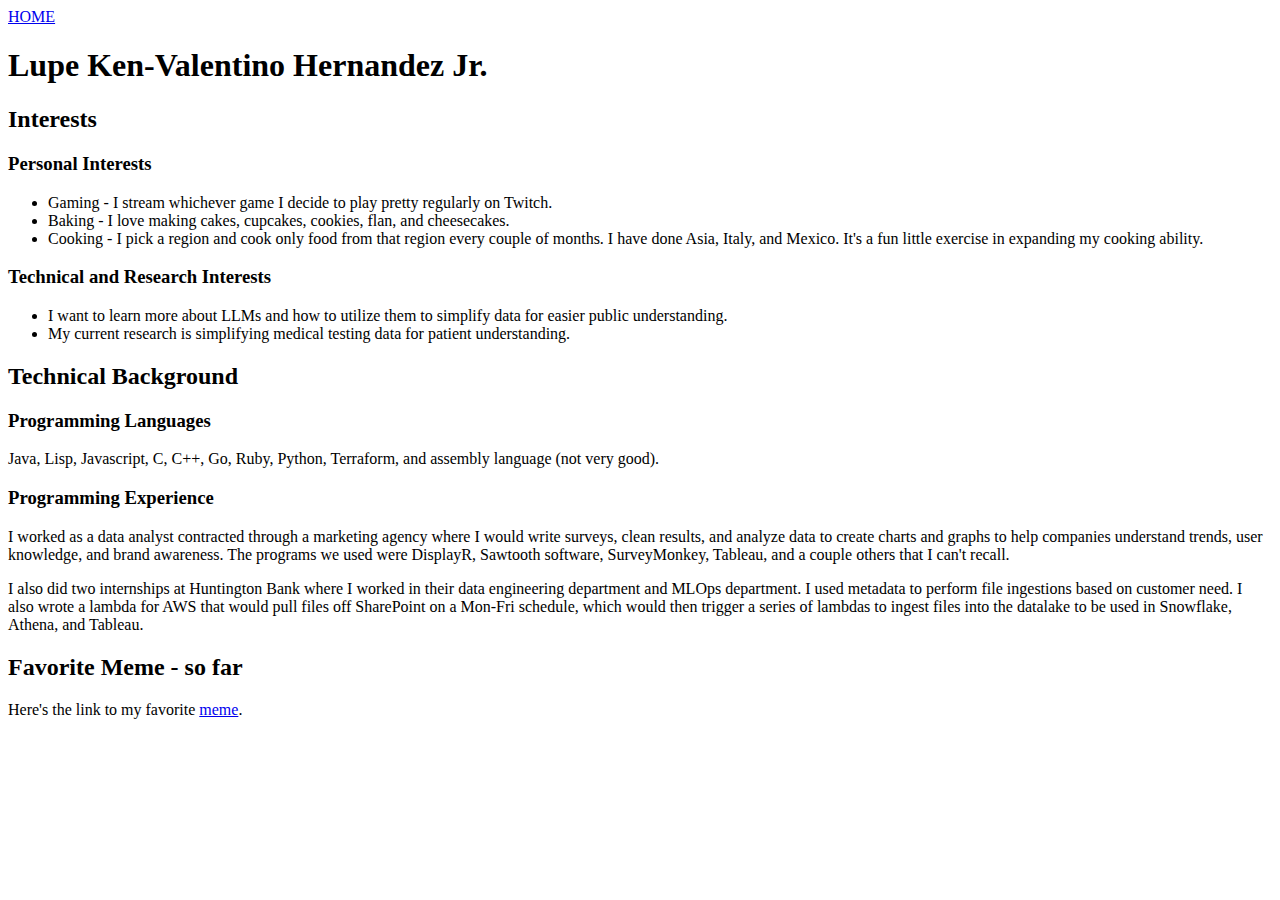
==== README.html @ 0b8859a1 "Updated readme to html" ====
<!DOCTYPE html>
<html lang="en">
<head>
    <meta charset="UTF-8">
    <meta name="viewport" content="width=device-width, initial-scale=1.0">
    <title>Lupe Ken-Valentino Hernandez Jr.</title>
</head>
<body>
    <header>
        <nav>
            <a href="https://iolis1.github.io/CIS641-HW2-Hernandez/">HOME</a>
        </nav>
        <h1>Lupe Ken-Valentino Hernandez Jr.</h1>
    </header>

    <section>
        <h2>Interests</h2>
        <h3>Personal Interests</h3>
        <ul>
            <li>Gaming - I stream whichever game I decide to play pretty regularly on Twitch.</li>
            <li>Baking - I love making cakes, cupcakes, cookies, flan, and cheesecakes.</li>
            <li>Cooking - I pick a region and cook only food from that region every couple of months. I have done Asia, Italy, and Mexico. It's a fun little exercise in expanding my cooking ability.</li>
        </ul>
    </section>

    <section>
        <h3>Technical and Research Interests</h3>
        <ul>
            <li>I want to learn more about LLMs and how to utilize them to simplify data for easier public understanding.</li>
            <li>My current research is simplifying medical testing data for patient understanding.</li>
        </ul>
    </section>

    <section>
        <h2>Technical Background</h2>
        <h3>Programming Languages</h3>
        <p>Java, Lisp, Javascript, C, C++, Go, Ruby, Python, Terraform, and assembly language (not very good).</p>

        <h3>Programming Experience</h3>
        <p>
            I worked as a data analyst contracted through a marketing agency where I would write surveys, clean results, and analyze data to create charts and graphs to help companies understand trends, user knowledge, and brand awareness. The programs we used were DisplayR, Sawtooth software, SurveyMonkey, Tableau, and a couple others that I can't recall.
        </p>
        <p>
            I also did two internships at Huntington Bank where I worked in their data engineering department and MLOps department. I used metadata to perform file ingestions based on customer need. I also wrote a lambda for AWS that would pull files off SharePoint on a Mon-Fri schedule, which would then trigger a series of lambdas to ingest files into the datalake to be used in Snowflake, Athena, and Tableau.
        </p>
    </section>

    <section>
        <h2>Favorite Meme - so far</h2>
        <p>Here's the link to my favorite <a href="images/MEME.jpg">meme</a>.</p>
    </section>
</body>
</html>
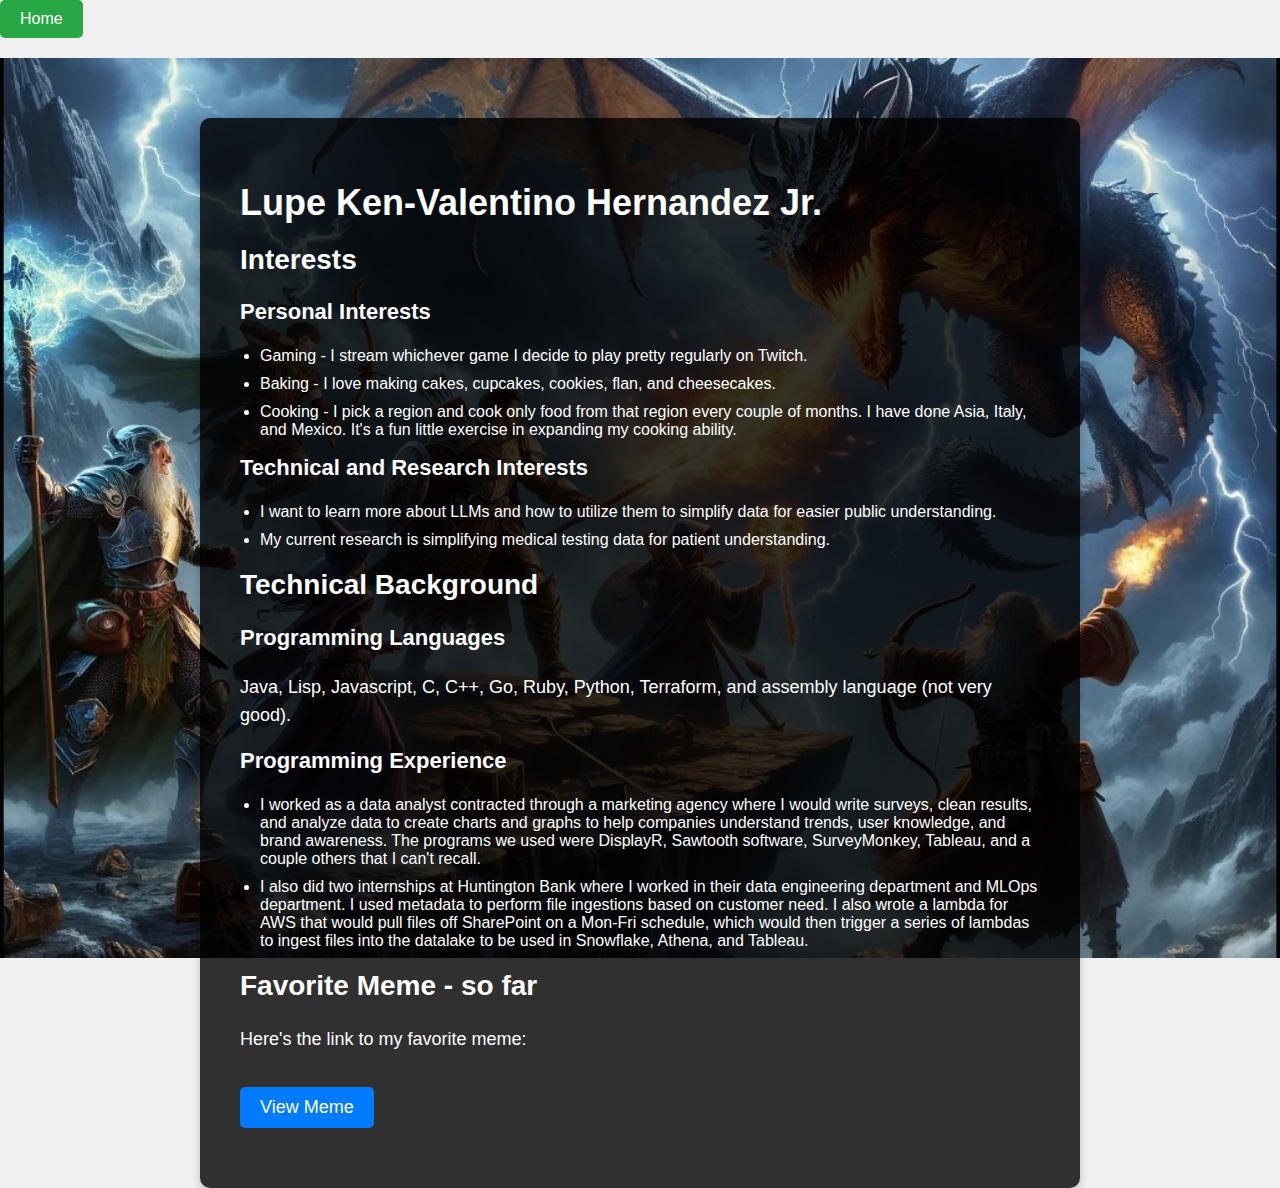
==== commit 5bd4682d: "updated to have a better layout" ====
--- a/README.html
+++ b/README.html
@@ -4,50 +4,53 @@
     <meta charset="UTF-8">
     <meta name="viewport" content="width=device-width, initial-scale=1.0">
     <title>Lupe Ken-Valentino Hernandez Jr.</title>
+    <link rel="stylesheet" href="style.css">
 </head>
 <body>
-    <header>
-        <nav>
-            <a href="https://iolis1.github.io/CIS641-HW2-Hernandez/">HOME</a>
-        </nav>
-        <h1>Lupe Ken-Valentino Hernandez Jr.</h1>
-    </header>
+    <div class="header">
+        <a href="index.html" id="homeButton">Home</a>
+    </div>
+    <div class="bg">
+        <div class="content">
+            <h1>Lupe Ken-Valentino Hernandez Jr.</h1>
 
-    <section>
-        <h2>Interests</h2>
-        <h3>Personal Interests</h3>
-        <ul>
-            <li>Gaming - I stream whichever game I decide to play pretty regularly on Twitch.</li>
-            <li>Baking - I love making cakes, cupcakes, cookies, flan, and cheesecakes.</li>
-            <li>Cooking - I pick a region and cook only food from that region every couple of months. I have done Asia, Italy, and Mexico. It's a fun little exercise in expanding my cooking ability.</li>
-        </ul>
-    </section>
+            <section>
+                <h2>Interests</h2>
+                <h3>Personal Interests</h3>
+                <ul>
+                    <li>Gaming - I stream whichever game I decide to play pretty regularly on Twitch.</li>
+                    <li>Baking - I love making cakes, cupcakes, cookies, flan, and cheesecakes.</li>
+                    <li>Cooking - I pick a region and cook only food from that region every couple of months. I have done Asia, Italy, and Mexico. It's a fun little exercise in expanding my cooking ability.</li>
+                </ul>
+            </section>
 
-    <section>
-        <h3>Technical and Research Interests</h3>
-        <ul>
-            <li>I want to learn more about LLMs and how to utilize them to simplify data for easier public understanding.</li>
-            <li>My current research is simplifying medical testing data for patient understanding.</li>
-        </ul>
-    </section>
+            <section>
+                <h3>Technical and Research Interests</h3>
+                <ul>
+                    <li>I want to learn more about LLMs and how to utilize them to simplify data for easier public understanding.</li>
+                    <li>My current research is simplifying medical testing data for patient understanding.</li>
+                </ul>
+            </section>
 
-    <section>
-        <h2>Technical Background</h2>
-        <h3>Programming Languages</h3>
-        <p>Java, Lisp, Javascript, C, C++, Go, Ruby, Python, Terraform, and assembly language (not very good).</p>
+            <section>
+                <h2>Technical Background</h2>
+                <h3>Programming Languages</h3>
+                <p>Java, Lisp, Javascript, C, C++, Go, Ruby, Python, Terraform, and assembly language (not very good).</p>
 
-        <h3>Programming Experience</h3>
-        <p>
-            I worked as a data analyst contracted through a marketing agency where I would write surveys, clean results, and analyze data to create charts and graphs to help companies understand trends, user knowledge, and brand awareness. The programs we used were DisplayR, Sawtooth software, SurveyMonkey, Tableau, and a couple others that I can't recall.
-        </p>
-        <p>
-            I also did two internships at Huntington Bank where I worked in their data engineering department and MLOps department. I used metadata to perform file ingestions based on customer need. I also wrote a lambda for AWS that would pull files off SharePoint on a Mon-Fri schedule, which would then trigger a series of lambdas to ingest files into the datalake to be used in Snowflake, Athena, and Tableau.
-        </p>
-    </section>
+                <h3>Programming Experience</h3>
+                <ul>
+                    <li>I worked as a data analyst contracted through a marketing agency where I would write surveys, clean results, and analyze data to create charts and graphs to help companies understand trends, user knowledge, and brand awareness. The programs we used were DisplayR, Sawtooth software, SurveyMonkey, Tableau, and a couple others that I can't recall.</li>
+                    <li>I also did two internships at Huntington Bank where I worked in their data engineering department and MLOps department. I used metadata to perform file ingestions based on customer need. I also wrote a lambda for AWS that would pull files off SharePoint on a Mon-Fri schedule, which would then trigger a series of lambdas to ingest files into the datalake to be used in Snowflake, Athena, and Tableau.</li>
+                </ul>
+            </section>
 
-    <section>
-        <h2>Favorite Meme - so far</h2>
-        <p>Here's the link to my favorite <a href="images/MEME.jpg">meme</a>.</p>
-    </section>
+            <section>
+                <h2>Favorite Meme - so far</h2>
+                <p>Here's the link to my favorite meme:</p>
+                <a href="images/MEME.jpg" id="playAgainButton">View Meme</a>
+            </section>
+        </div>
+    </div>
+
 </body>
-</html>
+</html>--- a/style.css
+++ b/style.css
@@ -0,0 +1,137 @@
+body, html {
+  height: 100%;
+  margin: 0;
+  font-family: Arial, sans-serif;
+  color: white;
+  background-color: #f0f0f0;
+}
+
+#homeButton {
+  display: inline-block;
+  background-color: #28a745;
+  color: white;
+  text-decoration: none;
+  padding: 10px 20px;
+  font-size: 16px;
+  border-radius: 5px;
+  margin-bottom: 20px;
+  transition: background-color 0.3s;
+}
+
+#homeButton:hover {
+  background-color: #218838;
+}
+
+.bg {
+  background-image: url('images/dndBattle.jpg');
+  height: 100%;
+  background-position: center;
+  background-repeat: no-repeat;
+  background-size: cover;
+  display: flex;
+  justify-content: center;
+  align-items: flex-start;
+  padding: 20px;
+  box-sizing: border-box;
+}
+
+.content {
+  background: rgba(0, 0, 0, 0.8);
+  padding: 40px;
+  border-radius: 10px;
+  max-width: 800px;
+  width: 100%;
+  box-shadow: 0 4px 8px rgba(0, 0, 0, 0.2);
+  margin: 40px auto;
+}
+
+.content2 {
+  background: rgb(0, 0, 0);
+  padding: 20px;
+  border-radius: 10px;
+}
+
+#gameBoard {
+  display: grid;
+  grid-template-columns: repeat(3, 1fr);
+  grid-gap: 5px;
+  width: 80vmin;
+  height: 80vmin;
+}
+
+.cell {
+  background-color: #00ffff;
+  display: flex;
+  align-items: center;
+  justify-content: center;
+  font-size: 6vmin;
+  cursor: pointer;
+  aspect-ratio: 1 / 1;
+}
+
+.cell.X {
+  background-color: rgb(2, 58, 2);
+}
+
+.cell.O {
+  background-color: rgb(203, 0, 253);
+}
+
+#gameStatusMessage {
+  text-align: center;
+  font-size: 24px;
+  margin: 20px;
+}
+
+#playAgainButton {
+  display: block;
+  margin: 20px auto;
+  padding: 10px 20px;
+  font-size: 20px;
+  cursor: pointer;
+}
+
+h1 {
+  font-size: 36px;
+  margin-bottom: 10px;
+}
+
+h2 {
+  font-size: 28px;
+  margin-top: 20px;
+}
+
+h3 {
+  font-size: 22px;
+  margin-top: 15px;
+}
+
+ul {
+  padding-left: 20px;
+  list-style-type: disc;
+}
+
+li {
+  margin-bottom: 10px;
+}
+
+p {
+  font-size: 18px;
+  line-height: 1.6;
+}
+
+a#playAgainButton {
+  display: inline-block;
+  background-color: #007BFF;
+  color: white;
+  text-decoration: none;
+  padding: 10px 20px;
+  font-size: 18px;
+  border-radius: 5px;
+  margin-top: 15px;
+  transition: background-color 0.3s;
+}
+
+a#playAgainButton:hover {
+  background-color: #0056b3;
+}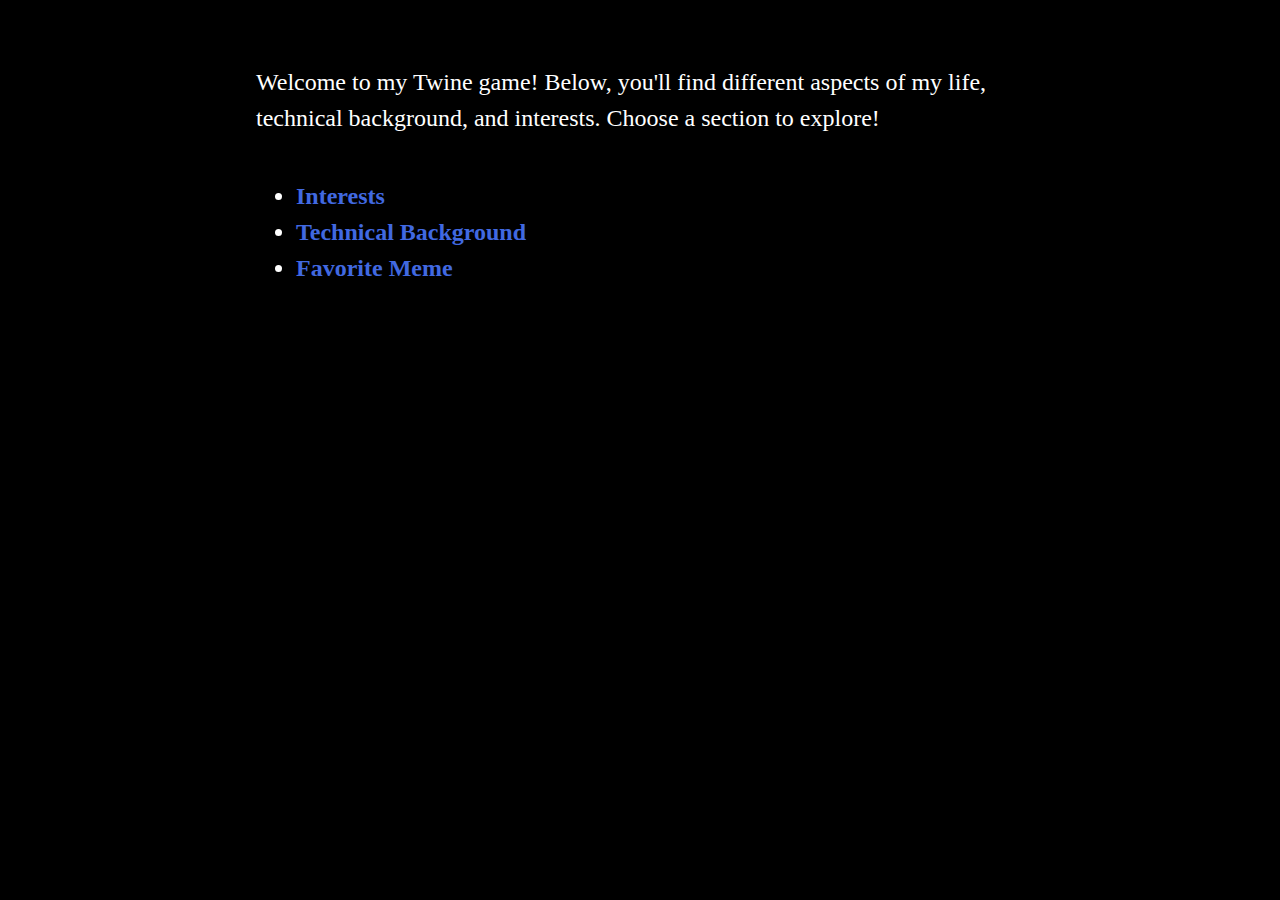
==== commit ba54c0f5: "created twee game" ====
--- a/README.html
+++ b/README.html
@@ -1,56 +1,73 @@
 <!DOCTYPE html>
-<html lang="en">
+<html>
 <head>
-    <meta charset="UTF-8">
-    <meta name="viewport" content="width=device-width, initial-scale=1.0">
-    <title>Lupe Ken-Valentino Hernandez Jr.</title>
-    <link rel="stylesheet" href="style.css">
+<meta charset="utf-8">
+<meta content="width=device-width, initial-scale=1" name="viewport">
+<title>About Me</title>
+<style title="Twine CSS">@keyframes appear{0%{opacity:0}to{opacity:1}}@keyframes fade-in-out{0%,to{opacity:0}50%{opacity:1}}@keyframes rumble{25%{top:-0.1em}75%{top:.1em}0%,to{top:0px}}@keyframes shudder{25%{left:.1em}75%{left:-0.1em}0%,to{left:0px}}@keyframes buoy{25%{top:.25em}75%{top:-0.25em}0%,to{top:0px}}@keyframes sway{25%{left:.25em}75%{left:-0.25em}0%,to{left:0px}}@keyframes pulse{0%{transform:scale(0, 0)}20%{transform:scale(1.2, 1.2)}40%{transform:scale(0.9, 0.9)}60%{transform:scale(1.05, 1.05)}80%{transform:scale(0.925, 0.925)}to{transform:scale(1, 1)}}@keyframes zoom-in{0%{transform:scale(0, 0)}to{transform:scale(1, 1)}}@keyframes shudder-in{0%,to{transform:translateX(0em)}5%,25%,45%{transform:translateX(-1em)}15%,35%,55%{transform:translateX(1em)}65%{transform:translateX(-0.6em)}75%{transform:translateX(0.6em)}85%{transform:translateX(-0.2em)}95%{transform:translateX(0.2em)}}@keyframes rumble-in{0%,to{transform:translateY(0em)}5%,25%,45%{transform:translateY(-1em)}15%,35%,55%{transform:translateY(1em)}65%{transform:translateY(-0.6em)}75%{transform:translateY(0.6em)}85%{transform:translateY(-0.2em)}95%{transform:translateY(0.2em)}}@keyframes fidget{0%,8.1%,82.1%,31.1%,38.1%,44.1%,40.1%,47.1%,74.1%,16.1%,27.1%,72.1%,24.1%,95.1%,6.1%,36.1%,20.1%,4.1%,91.1%,14.1%,87.1%,to{left:0px;top:0px}8%,82%,31%,38%,44%{left:-1px}40%,47%,74%,16%,27%{left:1px}72%,24%,95%,6%,36%{top:-1px}20%,4%,91%,14%,87%{top:1px}}@keyframes slide-right{0%{transform:translateX(-100vw)}}@keyframes slide-left{0%{transform:translateX(100vw)}}@keyframes slide-up{0%{transform:translateY(100vh)}}@keyframes slide-down{0%{transform:translateY(-100vh)}}@keyframes fade-right{0%{opacity:0;transform:translateX(-1em)}to{opacity:1}}@keyframes fade-left{0%{opacity:0;transform:translateX(1em)}to{opacity:1}}@keyframes fade-up{0%{opacity:0;transform:translateY(1em)}to{opacity:1}}@keyframes fade-down{0%{opacity:0;transform:translateY(-1em)}to{opacity:1}}@keyframes flicker{0%,29%,31%,63%,65%,77%,79%,86%,88%,91%,93%{opacity:0}30%{opacity:.2}64%{opacity:.4}78%{opacity:.6}87%{opacity:.8}92%,to{opacity:1}}@keyframes blur{0%{filter:blur(2rem);opacity:0}25%{opacity:1}to{filter:blur(0rem);opacity:1}}.dom-debug-mode tw-story,.dom-debug-mode tw-passage,.dom-debug-mode tw-sidebar,.dom-debug-mode tw-include,.dom-debug-mode tw-hook,.dom-debug-mode tw-expression,.dom-debug-mode tw-link,.dom-debug-mode tw-dialog,.dom-debug-mode tw-columns,.dom-debug-mode tw-column,.dom-debug-mode tw-align{outline:1px solid #f5a3da;min-height:32px;display:block !important}.dom-debug-mode tw-story::before,.dom-debug-mode tw-passage::before,.dom-debug-mode tw-sidebar::before,.dom-debug-mode tw-include::before,.dom-debug-mode tw-hook::before,.dom-debug-mode tw-expression::before,.dom-debug-mode tw-link::before,.dom-debug-mode tw-dialog::before,.dom-debug-mode tw-columns::before,.dom-debug-mode tw-column::before,.dom-debug-mode tw-align::before{position:absolute;top:0;left:0;height:16px;background-color:#f5a3da;color:#000;font-size:16px;font-weight:normal;font-style:normal;font-family:monospace;display:inline-block;line-height:100%;white-space:pre;z-index:999997}.dom-debug-mode tw-story:hover,.dom-debug-mode tw-passage:hover,.dom-debug-mode tw-sidebar:hover,.dom-debug-mode tw-include:hover,.dom-debug-mode tw-hook:hover,.dom-debug-mode tw-expression:hover,.dom-debug-mode tw-link:hover,.dom-debug-mode tw-dialog:hover,.dom-debug-mode tw-columns:hover,.dom-debug-mode tw-column:hover,.dom-debug-mode tw-align:hover{outline:1px solid #fc9}.dom-debug-mode tw-story:hover::before,.dom-debug-mode tw-passage:hover::before,.dom-debug-mode tw-sidebar:hover::before,.dom-debug-mode tw-include:hover::before,.dom-debug-mode tw-hook:hover::before,.dom-debug-mode tw-expression:hover::before,.dom-debug-mode tw-link:hover::before,.dom-debug-mode tw-dialog:hover::before,.dom-debug-mode tw-columns:hover::before,.dom-debug-mode tw-column:hover::before,.dom-debug-mode tw-align:hover::before{background-color:#fc9;transition:background-color 1s}.dom-debug-mode tw-passage,.dom-debug-mode tw-include,.dom-debug-mode tw-hook,.dom-debug-mode tw-expression,.dom-debug-mode tw-link,.dom-debug-mode tw-dialog,.dom-debug-mode tw-columns,.dom-debug-mode tw-column,.dom-debug-mode tw-align{padding:1em;margin:0}.dom-debug-mode tw-story::before{content:'<tw-story tags="' attr(tags) '">'}.dom-debug-mode tw-passage::before{top:-16px;content:'<tw-passage tags="' attr(tags) '">'}.dom-debug-mode tw-sidebar::before{top:-16px;content:"<tw-sidebar>"}.dom-debug-mode tw-hook::before{content:'<tw-hook name="' attr(name) '">'}.dom-debug-mode tw-expression::before{content:'<tw-expression name="' attr(name) '">'}.dom-debug-mode tw-link::before{content:'<tw-link name="' attr(name) '">'}.dom-debug-mode tw-dialog::before{content:"<tw-dialog>"}.dom-debug-mode tw-columns::before{content:"<tw-columns>"}.dom-debug-mode tw-column::before{content:"<tw-column>"}.dom-debug-mode tw-align::before{content:"<tw-align>"}.dom-debug-mode tw-include::before{content:'<tw-include type="' attr(type) '" name="' attr(name) '">'}tw-open-button[goto]{display:none}.debug-mode tw-open-button[replay],.debug-mode tw-open-button[goto]{display:inline}.debug-mode tw-expression{display:inline-block !important}.debug-mode tw-expression[type=variable]::after{font-size:.8rem;padding-left:.2rem;padding-right:.2rem;vertical-align:top;content:"$" attr(name)}.debug-mode tw-expression[type=tempVariable]::after{font-size:.8rem;padding-left:.2rem;padding-right:.2rem;vertical-align:top;content:"_" attr(name)}.debug-mode tw-expression[return=boolean]{background-color:rgba(179,179,179,.2)}.debug-mode tw-expression[return=array]{background-color:rgba(255,102,102,.2)}.debug-mode tw-expression[return=dataset]{background-color:rgba(255,128,0,.2)}.debug-mode tw-expression[return=number]{background-color:rgba(255,179,102,.2)}.debug-mode tw-expression[return=datamap]{background-color:rgba(255,255,102,.2)}.debug-mode tw-expression[return=changer]{background-color:rgba(179,255,102,.2)}.debug-mode tw-expression[return=lambda]{background-color:rgba(102,255,102,.2)}.debug-mode tw-expression[return=hookname]{background-color:rgba(102,255,204,.2)}.debug-mode tw-expression[return=string]{background-color:rgba(102,255,255,.2)}.debug-mode tw-expression[return=datatype]{background-color:rgba(102,153,255,.2)}.debug-mode tw-expression[return=gradient],.debug-mode tw-expression[return=colour]{background-color:rgba(204,102,255,.2)}.debug-mode tw-expression[return=instant],.debug-mode tw-expression[return=macro]{background-color:rgba(240,117,199,.2)}.debug-mode tw-expression[return=command]{background-color:rgba(153,153,255,.2)}.debug-mode tw-expression.false{background-color:rgba(255,0,0,.2) !important}.debug-mode tw-expression[type=macro]::before{content:"(" attr(name) ":)";padding:0 .5rem;font-size:1rem;vertical-align:middle;line-height:normal;background-color:inherit;border:1px solid rgba(255,255,255,.5)}.debug-mode tw-expression[title]:not([title=""]){cursor:help}.debug-mode tw-hook{background-color:rgba(0,85,255,.1) !important}.debug-mode tw-hook::before{font-size:.8rem;padding-left:.2rem;padding-right:.2rem;vertical-align:top;content:"["}.debug-mode tw-hook::after{font-size:.8rem;padding-left:.2rem;padding-right:.2rem;vertical-align:top;content:"]"}.debug-mode tw-hook[name]::after{font-size:.8rem;padding-left:.2rem;padding-right:.2rem;vertical-align:top;content:"]<" attr(name) "|"}.debug-mode tw-pseudo-hook{background-color:rgba(255,170,0,.1) !important}.debug-mode tw-collapsed::before{font-size:.8rem;padding-left:.2rem;padding-right:.2rem;vertical-align:top;content:"{"}.debug-mode tw-collapsed::after{font-size:.8rem;padding-left:.2rem;padding-right:.2rem;vertical-align:top;content:"}"}.debug-mode tw-verbatim::before,.debug-mode tw-verbatim::after{font-size:.8rem;padding-left:.2rem;padding-right:.2rem;vertical-align:top;content:"`"}.debug-mode tw-align[style*="text-align: center"]{background:linear-gradient(to right, hsla(14, 100%, 87%, 0) 0%, hsla(14, 100%, 87%, 0.25) 50%, hsla(14, 100%, 87%, 0) 100%)}.debug-mode tw-align[style*="text-align: left"]{background:linear-gradient(to right, hsla(14, 100%, 87%, 0.25) 0%, hsla(14, 100%, 87%, 0) 100%)}.debug-mode tw-align[style*="text-align: right"]{background:linear-gradient(to right, hsla(14, 100%, 87%, 0) 0%, hsla(14, 100%, 87%, 0.25) 100%)}.debug-mode tw-column{background-color:rgba(189,228,255,.2)}.debug-mode tw-enchantment{animation:enchantment .5s infinite;border:1px solid}.debug-mode tw-link::after,.debug-mode tw-broken-link::after{font-size:.8rem;padding-left:.2rem;padding-right:.2rem;vertical-align:top;content:attr(passage-name)}.debug-mode tw-include{background-color:rgba(204,128,51,.1)}.debug-mode tw-include::before{font-size:.8rem;padding-left:.2rem;padding-right:.2rem;vertical-align:top;content:attr(type) ' "' attr(name) '"'}.debug-dialogs tw-backdrop:not(.eval-replay):not(.harlowe-crash){pointer-events:none;opacity:.1}tw-eval-replay tw-eval-code,tw-eval-replay tw-eval-explanation{max-height:20vh;overflow:auto;margin:10px auto}tw-eval-replay tw-eval-code{display:block;font-family:monospace;padding-bottom:1ex;border-bottom:2px solid gray}tw-eval-replay tw-eval-explanation{display:block;text-align:center}tw-eval-replay tw-eval-explanation>code{white-space:pre-wrap}tw-eval-replay tw-eval-explanation>code.from-block{width:40%;display:inline-block;text-align:left;max-height:4em;overflow-wrap:anywhere;overflow-y:scroll}tw-eval-replay tw-eval-explanation>code.from-block~.to-desc{width:calc(40% - 2em);margin-left:2em;display:inline-block}tw-eval-replay tw-eval-explanation>code.from-block+span::after{content:"..."}tw-eval-replay tw-eval-explanation>code.from-inline{text-align:right}tw-eval-replay tw-eval-explanation>:nth-child(2){white-space:pre}tw-eval-replay tw-eval-explanation>.to-desc{text-align:left}tw-eval-replay tw-eval-explanation>table{width:100%;margin-top:1em}tw-eval-replay tw-eval-explanation>table td{white-space:pre-wrap !important;word-wrap:anywhere}tw-eval-replay tw-eval-reason{text-align:center;font-size:80%;font-style:italic;display:block}tw-eval-replay tw-eval-it{text-align:center;font-size:80%;display:block}tw-eval-replay tw-dialog-links{display:-ms-flexbox;display:flex;-ms-flex-pack:distribute;justify-content:space-around}@keyframes enchantment{0%,to{border-color:#ffb366}50%{border-color:#6fc}}tw-debugger{position:fixed;box-sizing:border-box;bottom:0;right:0;z-index:999999;min-width:14em;min-height:1em;padding:0em .5em .5em 1em;font-size:1.25em;font-family:sans-serif;color:#262626;background-color:#fff;border-left:solid #262626 2px;border-top:solid #262626 2px;border-top-left-radius:.5em;opacity:1}tw-debugger.fade-panel:not(:hover){opacity:.33}tw-debugger.theme-dark{color:#d9d9d9;background-color:#000}tw-debugger.theme-dark{border-color:#d9d9d9 rgba(0,0,0,0) rgba(0,0,0,0) #d9d9d9}tw-debugger select{margin-right:1em;width:12em}tw-debugger button,tw-debugger tw-link{border-radius:3px;border:solid #999 1px;margin:auto 4px;color:#262626;background-color:#fff;cursor:pointer}tw-debugger button.enabled,tw-debugger tw-link.enabled{color:#000;background-color:#d9d9d9;box-shadow:inset #999 3px 5px .5em}tw-debugger.theme-dark button,tw-debugger.theme-dark tw-link{color:#d9d9d9;background-color:#000;border-color:#666}tw-debugger.theme-dark button.enabled,tw-debugger.theme-dark tw-link.enabled{color:#e6e6e6;background-color:#424242;box-shadow:inset #666 3px 5px .5em}tw-debugger button{font-size:1em;overflow-x:hidden;text-overflow:ellipsis;white-space:pre}tw-debugger tw-link{font-size:1.25em;border-radius:16px;border-style:solid;border-width:2px;text-align:center;padding:0px 8px;display:block}tw-debugger tw-link:hover{border-color:#262626;color:#262626}tw-debugger.theme-dark tw-link:hover{border-color:#d9d9d9;color:#d9d9d9}tw-debugger tw-dialog{background-color:#fff;color:#000;font-size:1.25em}tw-debugger.theme-dark tw-dialog{background-color:#000;color:#e6e6e6}tw-debugger .panel{display:-ms-flexbox;display:flex;-ms-flex-direction:column;flex-direction:column;position:absolute;bottom:100%;left:-2px;right:0;padding:1em;overflow-y:scroll;overflow-x:hidden;border:inherit;box-sizing:content-box;background-color:#fff;border-bottom:solid #999 2px;border-top-left-radius:.5em;border-bottom-left-radius:.5em;font-size:.8em}tw-debugger .panel:empty,tw-debugger .panel[hidden]{display:none}tw-debugger.theme-dark .panel{background-color:#000;border-bottom-color:#666}tw-debugger .panel-source .panel-row-buttons{width:2rem}tw-debugger .panel-source .source-tags{width:20%;font-style:italic}tw-debugger .panel-row-source td{font-family:monospace;font-size:1rem;white-space:pre-wrap;overflow-wrap:anywhere;max-height:8rem;padding:1rem}tw-debugger .panel-rows{width:100%;overflow-x:scroll}tw-debugger .panel-rows>*{display:table-row}tw-debugger .panel-rows>div:nth-of-type(2n){background-color:#e6e6e6}tw-debugger .panel-tools .panel-rows>*,tw-debugger .panel-options .panel-rows>*{margin-top:.4rem;display:block}tw-debugger.theme-dark .panel-rows>div:nth-of-type(2n){background-color:#212121}tw-debugger .panel-row-buttons{text-align:right}tw-debugger .panel-variables .panel-rows:empty::before{content:"~ No variables ~";font-style:italic;color:#575757;text-align:center}tw-debugger .panel-enchantments .panel-rows:empty::before{content:"~ No enchantments ~";font-style:italic;color:#575757;text-align:center}tw-debugger .panel-errors .panel-rows:empty::before{content:"~ No errors... for now. ~";font-style:italic;color:#575757;text-align:center}tw-debugger .panel-errors .panel-rows:empty+.panel-errors-bottom{display:none}tw-debugger.theme-dark .panel-variables .panel-rows:empty::before,tw-debugger.theme-dark .panel-enchantments .panel-rows:empty::before,tw-debugger.theme-dark .panel-errors .panel-rows:empty::before{color:#a8a8a8}tw-debugger .panel-rows:empty+.panel-variables-bottom{display:none}tw-debugger th[data-col]{text-decoration:underline;cursor:pointer}tw-debugger th[data-col][data-order=asc]::after{content:"↓"}tw-debugger th[data-col][data-order=desc]::after{content:"↑"}tw-debugger .panel-storylets:not(.panel-exclusive) .storylet-exclusive,tw-debugger .panel-storylets:not(.panel-urgent) .storylet-urgent{display:none}tw-debugger .storylet-exclusive,tw-debugger .storylet-urgent,tw-debugger .storylet-open{text-align:center}tw-debugger .panel-variables-bottom{padding-top:5px}tw-debugger .enchantment-row{min-height:1.5em}tw-debugger .variable-path{opacity:.4}tw-debugger .temporary-variable-scope,tw-debugger .enchantment-local{font-family:sans-serif;font-weight:normal;opacity:.8;font-size:.75em}tw-debugger .temporary-variable-scope:not(:empty)::before,tw-debugger .enchantment-local:not(:empty)::before{content:" in "}tw-debugger .variable-name,tw-debugger .enchantment-name{font-family:monospace;font-weight:bold}tw-debugger .variable-type{color:#575757;font-weight:normal;text-overflow:ellipsis;overflow:hidden;max-width:10em}tw-debugger.theme-dark .variable-type{color:#a8a8a8}tw-debugger .error-row{display:table-row;background-color:rgba(230,101,204,.3)}tw-debugger .error-row:nth-of-type(2n){background-color:rgba(237,145,219,.3)}tw-debugger .error-row>*{display:table-cell;padding:.25em .5em}tw-debugger .error-row .error-message[title]:not([title=""]){cursor:help}tw-debugger .error-row .error-passage{color:#575757}tw-debugger.theme-dark .error-row .error-passage{color:#a8a8a8}tw-debugger .storylet-row{background-color:rgba(193,240,225,.3)}tw-debugger .storylet-row:nth-child(2n){background-color:rgba(152,231,204,.3)}tw-debugger .storylet-row.storylet-closed{font-style:italic;background-color:#fff}tw-debugger .storylet-row.storylet-closed:nth-child(2n){background-color:#e6e6e6}tw-debugger .storylet-row.storylet-closed>:not(.storylet-lambda){opacity:.6}.storylet-error tw-debugger .storylet-row{background-color:rgba(230,101,204,.3)}.storylet-error tw-debugger .storylet-row:nth-child(2n){background-color:rgba(237,145,219,.3)}tw-debugger .storylet-row .storylet-name,tw-debugger .storylet-row .storylet-value{display:inline-block;width:50%}tw-debugger .storylet-row .storylet-lambda{font-family:monospace;font-size:1rem;white-space:pre-wrap;overflow-wrap:anywhere}tw-debugger.theme-dark .storylet-row.storylet-closed{background-color:#000}tw-debugger.theme-dark .storylet-row.storylet-closed:nth-child(2n){background-color:#212121}tw-debugger .tabs{padding-bottom:.5em}tw-debugger .tab{border-radius:0px 0px .5em .5em;border-top:none;top:-2px}tw-debugger .resizer-h{position:absolute;height:14em;border-left:2px solid #999;border-right:2px solid #999;top:10px;left:4px;width:8px;cursor:ew-resize}tw-debugger.theme-dark .resizer-h{border-color:rgba(0,0,0,0) #666}tw-debugger .resizer-v{position:absolute;height:8px;border-top:2px solid #999;border-bottom:2px solid #999;margin-bottom:4px;top:4px;left:10px;width:95%;cursor:ns-resize;box-sizing:border-box}tw-debugger.theme-dark .resizer-v{border-color:#666 rgba(0,0,0,0)}tw-debugger mark{color:inherit;background-color:rgba(101,230,230,.3) !important}tw-dialog{z-index:999997;border:#fff solid 2px;padding:2em;color:#fff;background-color:#000;display:block}@media(min-width: 576px){tw-dialog{max-width:50vw}}tw-dialog input[type=text]{font-size:inherit;width:100%;border:solid #fff !important}tw-dialog-links{text-align:right;display:-ms-flexbox;display:flex;-ms-flex-pack:end;justify-content:flex-end}tw-backdrop{z-index:999996;position:fixed;top:0;left:0;right:0;bottom:0;background-color:rgba(0,0,0,.8);display:-ms-flexbox;display:flex;-ms-flex-align:center;align-items:center;-ms-flex-pack:center;justify-content:center}tw-backdrop~tw-backdrop{display:none}tw-link,.enchantment-link{cursor:pointer;color:#4169e1;font-weight:bold;text-decoration:none;transition:color .2s ease-in-out}tw-passage [style^=color] tw-link:not(:hover),tw-passage [style*=" color"] tw-link:not(:hover),tw-passage [style^=color][hover=true] tw-link:hover,tw-passage [style*=" color"][hover=true] tw-link:hover,tw-passage [style^=color] .enchantment-link:not(:hover),tw-passage [style*=" color"] .enchantment-link:not(:hover),tw-passage [style^=color][hover=true] .enchantment-link:hover,tw-passage [style*=" color"][hover=true] .enchantment-link:hover{color:inherit}tw-link:hover,.enchantment-link:hover{color:#00bfff}tw-link:active,.enchantment-link:active{color:#dd4b39}.visited{color:#6941e1}tw-passage [style^=color] .visited:not(:hover),tw-passage [style*=" color"] .visited:not(:hover),tw-passage [style^=color][hover=true] .visited:hover,tw-passage [style*=" color"][hover=true] .visited:hover{color:inherit}.visited:hover{color:#e3e}tw-broken-link{color:#933;border-bottom:2px solid #933;cursor:not-allowed}tw-passage [style^=color] tw-broken-link:not(:hover),tw-passage [style*=" color"] tw-broken-link:not(:hover),tw-passage [style^=color][hover=true] tw-broken-link:hover,tw-passage [style*=" color"][hover=true] tw-broken-link:hover{color:inherit}tw-link.enchantment-mouseover,.link.enchantment-mouseover,tw-expression.enchantment-mouseover>tw-link{color:inherit;font-weight:inherit;transition:none;cursor:inherit;border-bottom:2px dashed #999}tw-link.enchantment-mouseover:hover,tw-link.enchantment-mouseover:active,.link.enchantment-mouseover:hover,.link.enchantment-mouseover:active,tw-expression.enchantment-mouseover>tw-link:hover,tw-expression.enchantment-mouseover>tw-link:active{color:inherit}tw-link.enchantment-mouseover.enchantment-button,.link.enchantment-mouseover.enchantment-button,tw-expression.enchantment-mouseover>tw-link.enchantment-button{border-style:dashed}tw-link.enchantment-mouseout,.link.enchantment-mouseout,tw-expression.enchantment-mouseout>tw-link{color:inherit;font-weight:inherit;transition:none;cursor:inherit;border:rgba(64,149,191,.6) 1px solid;border-radius:.2em}tw-link.enchantment-mouseout:hover,tw-link.enchantment-mouseout:active,.link.enchantment-mouseout:hover,.link.enchantment-mouseout:active,tw-expression.enchantment-mouseout>tw-link:hover,tw-expression.enchantment-mouseout>tw-link:active{color:inherit}tw-link.enchantment-mouseout:hover,.link.enchantment-mouseout:hover,tw-expression.enchantment-mouseout>tw-link:hover{background-color:rgba(175,197,207,.75);border:rgba(0,0,0,0) 1px solid}tw-link.enchantment-dblclick,.link.enchantment-dblclick,tw-expression.enchantment-dblclick>tw-link{color:inherit;font-weight:inherit;transition:none;cursor:inherit;cursor:pointer;border:2px solid #999;border-radius:0}tw-link.enchantment-dblclick:hover,tw-link.enchantment-dblclick:active,.link.enchantment-dblclick:hover,.link.enchantment-dblclick:active,tw-expression.enchantment-dblclick>tw-link:hover,tw-expression.enchantment-dblclick>tw-link:active{color:inherit}tw-link.enchantment-dblclick:active,.link.enchantment-dblclick:active,tw-expression.enchantment-dblclick>tw-link:active{background-color:#999}tw-link.enchantment-button,.link.enchantment-button,.enchantment-button:not(.link) tw-link,.enchantment-button:not(.link) .link{border-radius:16px;border-style:solid;border-width:2px;text-align:center;padding:0px 8px;display:block}.enchantment-button{display:block}.enchantment-clickblock{cursor:pointer;width:100%;height:100%;display:block}.enchantment-clickblock>:not(tw-enchantment)::after{content:"";width:100%;height:100%;top:0;left:0;display:block;box-sizing:border-box;position:absolute;pointer-events:none;color:rgba(65,105,225,.5);transition:color .2s ease-in-out}.enchantment-clickblock>:not(tw-enchantment):hover::after{color:rgba(0,191,255,.5)}.enchantment-clickblock>:not(tw-enchantment):active::after{color:rgba(222,78,59,.5)}.enchantment-clickblock>:not(tw-enchantment)::after{box-shadow:inset 0 0 0 .5vmax}.enchantment-clickblock>tw-passage::after,.enchantment-clickblock>tw-sidebar::after{box-shadow:0 0 0 .5vmax}.enchantment-mouseoverblock>:not(tw-enchantment)::after{content:"";width:100%;height:100%;top:0;left:0;display:block;box-sizing:border-box;position:absolute;pointer-events:none;border:2px dashed #999}.enchantment-mouseoutblock>:not(tw-enchantment)::after{content:"";width:100%;height:100%;top:0;left:0;display:block;box-sizing:border-box;position:absolute;pointer-events:none;border:rgba(64,149,191,.6) 2px solid}.enchantment-mouseoutblock:hover>:not(tw-enchantment)::after{content:"";width:100%;height:100%;top:0;left:0;display:block;box-sizing:border-box;position:absolute;pointer-events:none;background-color:rgba(175,197,207,.75);border:rgba(0,0,0,0) 2px solid;border-radius:.2em}.enchantment-dblclickblock>:not(tw-enchantment)::after{content:"";width:100%;height:100%;top:0;left:0;display:block;box-sizing:border-box;position:absolute;pointer-events:none;cursor:pointer;border:2px solid #999}tw-dialog-links{padding-top:1.5em}tw-dialog-links tw-link{border-radius:16px;border-style:solid;border-width:2px;text-align:center;padding:0px 8px;display:block;display:inline-block}html{margin:0;height:100%;overflow-x:hidden}*,:before,:after{position:relative;box-sizing:inherit}body{margin:0;height:100%}tw-storydata{display:none}tw-story{display:-ms-flexbox;display:flex;-ms-flex-direction:column;flex-direction:column;font:100% Georgia,serif;box-sizing:border-box;width:100%;min-height:100%;font-size:1.5em;line-height:1.5em;padding:5% 5%;overflow:hidden;background-color:#000;color:#fff}tw-story [style*=content-box] *{box-sizing:border-box}@media(min-width: 576px){tw-story{padding:5% 20%}}tw-story tw-consecutive-br{display:block;height:1.6ex;visibility:hidden}tw-story select{background-color:rgba(0,0,0,0);font:inherit;border-style:solid;padding:2px}tw-story select:not([disabled]){color:inherit}tw-story textarea{resize:none;background-color:rgba(0,0,0,0);font:inherit;color:inherit;border-style:none;padding:2px}tw-story input[type=text]{background-color:rgba(0,0,0,0);font:inherit;color:inherit;border-style:none}tw-story input[type=checkbox]{transform:scale(1.5);margin:0 .5em .5em .5em;vertical-align:middle}tw-story tw-noscript{animation:appear .8s}tw-passage{display:block}tw-sidebar{text-align:center;display:-ms-flexbox;display:flex;-ms-flex-pack:justify;justify-content:space-between}@media(min-width: 576px){tw-sidebar{left:-5em;width:3em;position:absolute;-ms-flex-direction:column;flex-direction:column}tw-enchantment[style*=width]>tw-sidebar{width:inherit}}tw-icon{display:inline-block;margin:.5em 0;font-size:66px;font-family:"Verdana",sans-serif}tw-icon[alt]{opacity:.2;cursor:pointer}tw-icon[alt]:hover{opacity:.4}tw-icon[data-label]::after{font-weight:bold;content:attr(data-label);font-size:20px;bottom:-20px;left:-50%;white-space:nowrap}tw-meter{display:block}tw-hook:empty,tw-expression:empty{display:none}tw-error{display:inline-block;border-radius:.2em;padding:.2em;font-size:1rem;cursor:help;white-space:pre-wrap}tw-error.error{background-color:rgba(223,58,190,.6);color:#fff}tw-error.warning{background-color:rgba(223,140,58,.6);color:#fff;display:none}.debug-mode tw-error.warning{display:inline}tw-error-explanation{display:block;font-size:.8rem;line-height:1rem}tw-open-button,tw-folddown{cursor:pointer;line-height:0em;border-radius:4px;border:1px solid rgba(255,255,255,.5);font-size:.8rem;margin:0 .2rem;padding:3px;white-space:pre}tw-folddown::after{content:"▶"}tw-folddown.open::after{content:"▼"}tw-open-button[replay]{display:none}tw-error tw-open-button,tw-eval-replay tw-open-button{display:inline !important}tw-open-button::after{content:attr(label)}tw-notifier{border-radius:.2em;padding:.2em;font-size:1rem;background-color:rgba(223,182,58,.4);display:none}.debug-mode tw-notifier{display:inline}tw-notifier::before{content:attr(message)}tw-colour{border:1px solid #000;display:inline-block;width:1em;height:1em}tw-enchantment:empty{display:none}h1{font-size:3em}h2{font-size:2.25em}h3{font-size:1.75em}h1,h2,h3,h4,h5,h6{line-height:1em;margin:.3em 0 .6em 0}pre{font-size:1rem;line-height:initial}small{font-size:70%}big{font-size:120%}mark{color:rgba(0,0,0,.6);background-color:#ff9}ins{color:rgba(0,0,0,.6);background-color:rgba(255,242,204,.5);border-radius:.5em;box-shadow:0em 0em .2em #ffe699;text-decoration:none}center{text-align:center;margin:0 auto;width:60%}blink{text-decoration:none;animation:fade-in-out 1s steps(1, end) infinite alternate}tw-align{display:block}tw-columns{display:-ms-flexbox;display:flex;-ms-flex-direction:row;flex-direction:row;-ms-flex-pack:justify;justify-content:space-between}.transition-in{animation:appear 0ms step-start}.transition-out{animation:appear 0ms step-end}[data-t8n^=dissolve].transition-in,[data-t8n=fade].transition-in{animation:appear .8s}[data-t8n^=dissolve].transition-out,[data-t8n=fade].transition-out{animation:appear .8s reverse}[data-t8n^=shudder].transition-in{display:inline-block !important;animation:shudder-in .8s}[data-t8n^=shudder].transition-out{display:inline-block !important;animation:shudder-in .8s reverse}[data-t8n^=rumble].transition-in{display:inline-block !important;animation:rumble-in .8s}[data-t8n^=rumble].transition-out{display:inline-block !important;animation:rumble-in .8s reverse}[data-t8n^=pulse].transition-in{animation:pulse .8s;display:inline-block !important}[data-t8n^=pulse].transition-out{animation:pulse .8s reverse;display:inline-block !important}[data-t8n^=zoom].transition-in{animation:zoom-in .8s;display:inline-block !important}[data-t8n^=zoom].transition-out{animation:zoom-in .8s reverse;display:inline-block !important}[data-t8n^=blur].transition-in{animation:blur .8s;display:inline-block !important}[data-t8n^=blur].transition-out{animation:blur .8s reverse;display:inline-block !important}[data-t8n^=slideleft].transition-in{animation:slide-left .8s;display:inline-block !important}[data-t8n^=slideleft].transition-out{animation:slide-right .8s reverse;display:inline-block !important}[data-t8n^=slideright].transition-in{animation:slide-right .8s;display:inline-block !important}[data-t8n^=slideright].transition-out{animation:slide-left .8s reverse;display:inline-block !important}[data-t8n^=slideup].transition-in{animation:slide-up .8s;display:inline-block !important}[data-t8n^=slideup].transition-out{animation:slide-down .8s reverse;display:inline-block !important}[data-t8n^=slidedown].transition-in{animation:slide-down .8s;display:inline-block !important}[data-t8n^=slidedown].transition-out{animation:slide-up .8s reverse;display:inline-block !important}[data-t8n^=fadeleft].transition-in{animation:fade-left .8s;display:inline-block !important}[data-t8n^=fadeleft].transition-out{animation:fade-right .8s reverse;display:inline-block !important}[data-t8n^=faderight].transition-in{animation:fade-right .8s;display:inline-block !important}[data-t8n^=faderight].transition-out{animation:fade-left .8s reverse;display:inline-block !important}[data-t8n^=fadeup].transition-in{animation:fade-up .8s;display:inline-block !important}[data-t8n^=fadeup].transition-out{animation:fade-down .8s reverse;display:inline-block !important}[data-t8n^=fadedown].transition-in{animation:fade-down .8s;display:inline-block !important}[data-t8n^=fadedown].transition-out{animation:fade-up .8s reverse;display:inline-block !important}[data-t8n^=flicker].transition-in{animation:flicker .8s}[data-t8n^=flicker].transition-out{animation:flicker .8s reverse}
+</style>
 </head>
 <body>
-    <div class="header">
-        <a href="index.html" id="homeButton">Home</a>
-    </div>
-    <div class="bg">
-        <div class="content">
-            <h1>Lupe Ken-Valentino Hernandez Jr.</h1>
+<tw-story><noscript><tw-noscript>JavaScript needs to be enabled to play About Me.</tw-noscript></noscript></tw-story>
+<tw-storydata name="About Me" startnode="1" creator="Twine" creator-version="2.9.2" format="Harlowe" format-version="3.3.9" ifid="EB727EB6-C16B-4B3D-83B1-CF6BBA54F789" options="" tags="" zoom="1" hidden><style role="stylesheet" id="twine-user-stylesheet" type="text/twine-css"></style><script role="script" id="twine-user-script" type="text/twine-javascript"></script><tw-passagedata pid="1" name="README" tags="" position="800,325" size="100,100">Welcome to my Twine game! Below, you&#39;ll find different aspects of my life, technical background, and interests. Choose a section to explore!
 
-            <section>
-                <h2>Interests</h2>
-                <h3>Personal Interests</h3>
-                <ul>
-                    <li>Gaming - I stream whichever game I decide to play pretty regularly on Twitch.</li>
-                    <li>Baking - I love making cakes, cupcakes, cookies, flan, and cheesecakes.</li>
-                    <li>Cooking - I pick a region and cook only food from that region every couple of months. I have done Asia, Italy, and Mexico. It's a fun little exercise in expanding my cooking ability.</li>
-                </ul>
-            </section>
+* [[Interests]]
+* [[Technical Background]]
+* [[Favorite Meme]]
 
-            <section>
-                <h3>Technical and Research Interests</h3>
-                <ul>
-                    <li>I want to learn more about LLMs and how to utilize them to simplify data for easier public understanding.</li>
-                    <li>My current research is simplifying medical testing data for patient understanding.</li>
-                </ul>
-            </section>
 
-            <section>
-                <h2>Technical Background</h2>
-                <h3>Programming Languages</h3>
-                <p>Java, Lisp, Javascript, C, C++, Go, Ruby, Python, Terraform, and assembly language (not very good).</p>
 
-                <h3>Programming Experience</h3>
-                <ul>
-                    <li>I worked as a data analyst contracted through a marketing agency where I would write surveys, clean results, and analyze data to create charts and graphs to help companies understand trends, user knowledge, and brand awareness. The programs we used were DisplayR, Sawtooth software, SurveyMonkey, Tableau, and a couple others that I can't recall.</li>
-                    <li>I also did two internships at Huntington Bank where I worked in their data engineering department and MLOps department. I used metadata to perform file ingestions based on customer need. I also wrote a lambda for AWS that would pull files off SharePoint on a Mon-Fri schedule, which would then trigger a series of lambdas to ingest files into the datalake to be used in Snowflake, Athena, and Tableau.</li>
-                </ul>
-            </section>
 
-            <section>
-                <h2>Favorite Meme - so far</h2>
-                <p>Here's the link to my favorite meme:</p>
-                <a href="images/MEME.jpg" id="playAgainButton">View Meme</a>
-            </section>
-        </div>
-    </div>
+
+</tw-passagedata><tw-passagedata pid="2" name="Interests" tags="" position="625,450" size="100,100">Here are some of my interests:
+
+* **Personal Interests**:
+    * Gaming - I stream whichever game I decide to play pretty regularly on Twitch.
+    * Baking - I love making cakes, cupcakes, cookies, flan, and cheesecakes.
+    * Cooking - I pick a region and cook only food from that region every couple of months. I have done Asia, Italy, and Mexico. It&#39;s a fun little exercise in expanding my cooking ability.
+    
+* **Technical and Research Interests**:
+    * I want to learn more about LLMs and how to utilize them to simplify data for easier public understanding.
+    * My current research is simplifying medical testing data for patient understanding.
+
+* [[Back to Start]]</tw-passagedata><tw-passagedata pid="3" name="Technical Background" tags="" position="750,450" size="100,100">Here&#39;s a summary of my technical background:
+
+* **Programming Languages**:
+    * Java, Lisp, Javascript, C, C++, Go, Ruby, Python, Terraform, and assembly language (not very good).
+
+* **Programming Experience**:
+    * I worked as a data analyst contracted through a marketing agency where I would write surveys, clean results, and analyze data to create charts and graphs to help companies understand trends, user knowledge, and brand awareness. The programs we used were DisplayR, Sawtooth software, SurveyMonkey, Tableau, and a couple others that I can&#39;t recall.
+    * I also did two internships at Huntington Bank where I worked in their data engineering department and MLOps department. I used metadata to perform file ingestions based on customer need. I also wrote a lambda for AWS that would pull files off SharePoint on a Mon-Fri schedule, which would then trigger a series of lambdas to ingest files into the datalake to be used in Snowflake, Athena, and Tableau.
+
+* [[Back to Start]]</tw-passagedata><tw-passagedata pid="4" name="Favorite Meme" tags="" position="862.5,450" size="100,100">Here&#39;s the link to my favorite meme:
+
+* [View Meme](images/MEME.jpg)
+
+* [[Back to Start]]
+</tw-passagedata><tw-passagedata pid="5" name="Back to Start" tags="" position="987.5,450" size="100,100">Welcome to my Twine game! Below, you&#39;ll find different aspects of my life, technical background, and interests. Choose a section to explore!
+
+* [[Interests]]
+* [[Technical Background]]
+* [[Favorite Meme]]
+</tw-passagedata></tw-storydata>
+<script title="Twine engine code" data-main="harlowe">(function(){"use strict";
+var require,define;!function(){var e={},r={};require=function(i){var n=e[i];return n&&(r[i]=n[1].apply(void 0,n[0].map(require)),e[i]=void 0),r[i]},(define=function(r,i,n){if("function"==typeof r)return r();e[r]=[i,n]}).amd=!0}();/*!
+ * https://github.com/paulmillr/es6-shim
+ * @license es6-shim Copyright 2013-2016 by Paul Miller (http://paulmillr.com)
+ *   and contributors,  MIT License
+ * es6-shim: v0.35.4
+ * see https://github.com/paulmillr/es6-shim/blob/0.35.3/LICENSE
+ * Details and documentation:
+ * https://github.com/paulmillr/es6-shim/
+ */
+(function(e,t){if(typeof define==="function"&&define.amd){define(t)}else if(typeof exports==="object"){module.exports=t()}else{e.returnExports=t()}})(this,function(){"use strict";var e=Function.call.bind(Function.apply);var t=Function.call.bind(Function.call);var r=Array.isArray;var n=Object.keys;var o=function notThunker(t){return function notThunk(){return!e(t,this,arguments)}};var i=function(e){try{e();return false}catch(t){return true}};var a=function valueOrFalseIfThrows(e){try{return e()}catch(t){return false}};var u=o(i);var f=function(){return!i(function(){return Object.defineProperty({},"x",{get:function(){}})})};var s=!!Object.defineProperty&&f();var c=function foo(){}.name==="foo";var l=Function.call.bind(Array.prototype.forEach);var p=Function.call.bind(Array.prototype.reduce);var v=Function.call.bind(Array.prototype.filter);var y=Function.call.bind(Array.prototype.some);var h=function(e,t,r,n){if(!n&&t in e){return}if(s){Object.defineProperty(e,t,{configurable:true,enumerable:false,writable:true,value:r})}else{e[t]=r}};var b=function(e,t,r){l(n(t),function(n){var o=t[n];h(e,n,o,!!r)})};var g=Function.call.bind(Object.prototype.toString);var d=typeof/abc/==="function"?function IsCallableSlow(e){return typeof e==="function"&&g(e)==="[object Function]"}:function IsCallableFast(e){return typeof e==="function"};var m={getter:function(e,t,r){if(!s){throw new TypeError("getters require true ES5 support")}Object.defineProperty(e,t,{configurable:true,enumerable:false,get:r})},proxy:function(e,t,r){if(!s){throw new TypeError("getters require true ES5 support")}var n=Object.getOwnPropertyDescriptor(e,t);Object.defineProperty(r,t,{configurable:n.configurable,enumerable:n.enumerable,get:function getKey(){return e[t]},set:function setKey(r){e[t]=r}})},redefine:function(e,t,r){if(s){var n=Object.getOwnPropertyDescriptor(e,t);n.value=r;Object.defineProperty(e,t,n)}else{e[t]=r}},defineByDescriptor:function(e,t,r){if(s){Object.defineProperty(e,t,r)}else if("value"in r){e[t]=r.value}},preserveToString:function(e,t){if(t&&d(t.toString)){h(e,"toString",t.toString.bind(t),true)}}};var O=Object.create||function(e,t){var r=function Prototype(){};r.prototype=e;var o=new r;if(typeof t!=="undefined"){n(t).forEach(function(e){m.defineByDescriptor(o,e,t[e])})}return o};var w=function(e,t){if(!Object.setPrototypeOf){return false}return a(function(){var r=function Subclass(t){var r=new e(t);Object.setPrototypeOf(r,Subclass.prototype);return r};Object.setPrototypeOf(r,e);r.prototype=O(e.prototype,{constructor:{value:r}});return t(r)})};var j=function(){if(typeof self!=="undefined"){return self}if(typeof window!=="undefined"){return window}if(typeof global!=="undefined"){return global}throw new Error("unable to locate global object")};var S=j();var T=S.isFinite;var I=Function.call.bind(String.prototype.indexOf);var E=Function.apply.bind(Array.prototype.indexOf);var P=Function.call.bind(Array.prototype.concat);var C=Function.call.bind(String.prototype.slice);var M=Function.call.bind(Array.prototype.push);var x=Function.apply.bind(Array.prototype.push);var N=Function.call.bind(Array.prototype.join);var A=Function.call.bind(Array.prototype.shift);var _=Math.max;var R=Math.min;var k=Math.floor;var L=Math.abs;var F=Math.exp;var D=Math.log;var z=Math.sqrt;var q=Function.call.bind(Object.prototype.hasOwnProperty);var W;var G=function(){};var H=S.Map;var V=H&&H.prototype["delete"];var B=H&&H.prototype.get;var U=H&&H.prototype.has;var $=H&&H.prototype.set;var J=S.Symbol||{};var X=J.species||"@@species";var K=Number.isNaN||function isNaN(e){return e!==e};var Z=Number.isFinite||function isFinite(e){return typeof e==="number"&&T(e)};var Y=d(Math.sign)?Math.sign:function sign(e){var t=Number(e);if(t===0){return t}if(K(t)){return t}return t<0?-1:1};var Q=function log1p(e){var t=Number(e);if(t<-1||K(t)){return NaN}if(t===0||t===Infinity){return t}if(t===-1){return-Infinity}return 1+t-1===0?t:t*(D(1+t)/(1+t-1))};var ee=function isArguments(e){return g(e)==="[object Arguments]"};var te=function isArguments(e){return e!==null&&typeof e==="object"&&typeof e.length==="number"&&e.length>=0&&g(e)!=="[object Array]"&&g(e.callee)==="[object Function]"};var re=ee(arguments)?ee:te;var ne={primitive:function(e){return e===null||typeof e!=="function"&&typeof e!=="object"},string:function(e){return g(e)==="[object String]"},regex:function(e){return g(e)==="[object RegExp]"},symbol:function(e){return typeof S.Symbol==="function"&&typeof e==="symbol"}};var oe=function overrideNative(e,t,r){var n=e[t];h(e,t,r,true);m.preserveToString(e[t],n)};var ie=typeof J==="function"&&typeof J["for"]==="function"&&ne.symbol(J());var ae=ne.symbol(J.iterator)?J.iterator:"_es6-shim iterator_";if(S.Set&&typeof(new S.Set)["@@iterator"]==="function"){ae="@@iterator"}if(!S.Reflect){h(S,"Reflect",{},true)}var ue=S.Reflect;var fe=String;var se=typeof document==="undefined"||!document?null:document.all;var ce=se==null?function isNullOrUndefined(e){return e==null}:function isNullOrUndefinedAndNotDocumentAll(e){return e==null&&e!==se};var le={Call:function Call(t,r){var n=arguments.length>2?arguments[2]:[];if(!le.IsCallable(t)){throw new TypeError(t+" is not a function")}return e(t,r,n)},RequireObjectCoercible:function(e,t){if(ce(e)){throw new TypeError(t||"Cannot call method on "+e)}return e},TypeIsObject:function(e){if(e===void 0||e===null||e===true||e===false){return false}return typeof e==="function"||typeof e==="object"||e===se},ToObject:function(e,t){return Object(le.RequireObjectCoercible(e,t))},IsCallable:d,IsConstructor:function(e){return le.IsCallable(e)},ToInt32:function(e){return le.ToNumber(e)>>0},ToUint32:function(e){return le.ToNumber(e)>>>0},ToNumber:function(e){if(ie&&g(e)==="[object Symbol]"){throw new TypeError("Cannot convert a Symbol value to a number")}return+e},ToInteger:function(e){var t=le.ToNumber(e);if(K(t)){return 0}if(t===0||!Z(t)){return t}return(t>0?1:-1)*k(L(t))},ToLength:function(e){var t=le.ToInteger(e);if(t<=0){return 0}if(t>Number.MAX_SAFE_INTEGER){return Number.MAX_SAFE_INTEGER}return t},SameValue:function(e,t){if(e===t){if(e===0){return 1/e===1/t}return true}return K(e)&&K(t)},SameValueZero:function(e,t){return e===t||K(e)&&K(t)},GetIterator:function(e){if(re(e)){return new W(e,"value")}var t=le.GetMethod(e,ae);if(!le.IsCallable(t)){throw new TypeError("value is not an iterable")}var r=le.Call(t,e);if(!le.TypeIsObject(r)){throw new TypeError("bad iterator")}return r},GetMethod:function(e,t){var r=le.ToObject(e)[t];if(ce(r)){return void 0}if(!le.IsCallable(r)){throw new TypeError("Method not callable: "+t)}return r},IteratorComplete:function(e){return!!e.done},IteratorClose:function(e,t){var r=le.GetMethod(e,"return");if(r===void 0){return}var n,o;try{n=le.Call(r,e)}catch(i){o=i}if(t){return}if(o){throw o}if(!le.TypeIsObject(n)){throw new TypeError("Iterator's return method returned a non-object.")}},IteratorNext:function(e){var t=arguments.length>1?e.next(arguments[1]):e.next();if(!le.TypeIsObject(t)){throw new TypeError("bad iterator")}return t},IteratorStep:function(e){var t=le.IteratorNext(e);var r=le.IteratorComplete(t);return r?false:t},Construct:function(e,t,r,n){var o=typeof r==="undefined"?e:r;if(!n&&ue.construct){return ue.construct(e,t,o)}var i=o.prototype;if(!le.TypeIsObject(i)){i=Object.prototype}var a=O(i);var u=le.Call(e,a,t);return le.TypeIsObject(u)?u:a},SpeciesConstructor:function(e,t){var r=e.constructor;if(r===void 0){return t}if(!le.TypeIsObject(r)){throw new TypeError("Bad constructor")}var n=r[X];if(ce(n)){return t}if(!le.IsConstructor(n)){throw new TypeError("Bad @@species")}return n},CreateHTML:function(e,t,r,n){var o=le.ToString(e);var i="<"+t;if(r!==""){var a=le.ToString(n);var u=a.replace(/"/g,"&quot;");i+=" "+r+'="'+u+'"'}var f=i+">";var s=f+o;return s+"</"+t+">"},IsRegExp:function IsRegExp(e){if(!le.TypeIsObject(e)){return false}var t=e[J.match];if(typeof t!=="undefined"){return!!t}return ne.regex(e)},ToString:function ToString(e){if(ie&&g(e)==="[object Symbol]"){throw new TypeError("Cannot convert a Symbol value to a number")}return fe(e)}};if(s&&ie){var pe=function defineWellKnownSymbol(e){if(ne.symbol(J[e])){return J[e]}var t=J["for"]("Symbol."+e);Object.defineProperty(J,e,{configurable:false,enumerable:false,writable:false,value:t});return t};if(!ne.symbol(J.search)){var ve=pe("search");var ye=String.prototype.search;h(RegExp.prototype,ve,function search(e){return le.Call(ye,e,[this])});var he=function search(e){var t=le.RequireObjectCoercible(this);if(!ce(e)){var r=le.GetMethod(e,ve);if(typeof r!=="undefined"){return le.Call(r,e,[t])}}return le.Call(ye,t,[le.ToString(e)])};oe(String.prototype,"search",he)}if(!ne.symbol(J.replace)){var be=pe("replace");var ge=String.prototype.replace;h(RegExp.prototype,be,function replace(e,t){return le.Call(ge,e,[this,t])});var de=function replace(e,t){var r=le.RequireObjectCoercible(this);if(!ce(e)){var n=le.GetMethod(e,be);if(typeof n!=="undefined"){return le.Call(n,e,[r,t])}}return le.Call(ge,r,[le.ToString(e),t])};oe(String.prototype,"replace",de)}if(!ne.symbol(J.split)){var me=pe("split");var Oe=String.prototype.split;h(RegExp.prototype,me,function split(e,t){return le.Call(Oe,e,[this,t])});var we=function split(e,t){var r=le.RequireObjectCoercible(this);if(!ce(e)){var n=le.GetMethod(e,me);if(typeof n!=="undefined"){return le.Call(n,e,[r,t])}}return le.Call(Oe,r,[le.ToString(e),t])};oe(String.prototype,"split",we)}var je=ne.symbol(J.match);var Se=je&&function(){var e={};e[J.match]=function(){return 42};return"a".match(e)!==42}();if(!je||Se){var Te=pe("match");var Ie=String.prototype.match;h(RegExp.prototype,Te,function match(e){return le.Call(Ie,e,[this])});var Ee=function match(e){var t=le.RequireObjectCoercible(this);if(!ce(e)){var r=le.GetMethod(e,Te);if(typeof r!=="undefined"){return le.Call(r,e,[t])}}return le.Call(Ie,t,[le.ToString(e)])};oe(String.prototype,"match",Ee)}}var Pe=function wrapConstructor(e,t,r){m.preserveToString(t,e);if(Object.setPrototypeOf){Object.setPrototypeOf(e,t)}if(s){l(Object.getOwnPropertyNames(e),function(n){if(n in G||r[n]){return}m.proxy(e,n,t)})}else{l(Object.keys(e),function(n){if(n in G||r[n]){return}t[n]=e[n]})}t.prototype=e.prototype;m.redefine(e.prototype,"constructor",t)};var Ce=function(){return this};var Me=function(e){if(s&&!q(e,X)){m.getter(e,X,Ce)}};var xe=function(e,t){var r=t||function iterator(){return this};h(e,ae,r);if(!e[ae]&&ne.symbol(ae)){e[ae]=r}};var Ne=function createDataProperty(e,t,r){if(s){Object.defineProperty(e,t,{configurable:true,enumerable:true,writable:true,value:r})}else{e[t]=r}};var Ae=function createDataPropertyOrThrow(e,t,r){Ne(e,t,r);if(!le.SameValue(e[t],r)){throw new TypeError("property is nonconfigurable")}};var _e=function(e,t,r,n){if(!le.TypeIsObject(e)){throw new TypeError("Constructor requires `new`: "+t.name)}var o=t.prototype;if(!le.TypeIsObject(o)){o=r}var i=O(o);for(var a in n){if(q(n,a)){var u=n[a];h(i,a,u,true)}}return i};if(String.fromCodePoint&&String.fromCodePoint.length!==1){var Re=String.fromCodePoint;oe(String,"fromCodePoint",function fromCodePoint(e){return le.Call(Re,this,arguments)})}var ke={fromCodePoint:function fromCodePoint(e){var t=[];var r;for(var n=0,o=arguments.length;n<o;n++){r=Number(arguments[n]);if(!le.SameValue(r,le.ToInteger(r))||r<0||r>1114111){throw new RangeError("Invalid code point "+r)}if(r<65536){M(t,String.fromCharCode(r))}else{r-=65536;M(t,String.fromCharCode((r>>10)+55296));M(t,String.fromCharCode(r%1024+56320))}}return N(t,"")},raw:function raw(e){var t=arguments.length-1;var r=le.ToObject(e,"bad template");var raw=le.ToObject(r.raw,"bad raw value");var n=raw.length;var o=le.ToLength(n);if(o<=0){return""}var i=[];var a=0;var u,f,s,c;while(a<o){u=le.ToString(a);s=le.ToString(raw[u]);M(i,s);if(a+1>=o){break}f=a+1<arguments.length?arguments[a+1]:"";c=le.ToString(f);M(i,c);a+=1}return N(i,"")}};if(String.raw&&String.raw({raw:{0:"x",1:"y",length:2}})!=="xy"){oe(String,"raw",ke.raw)}b(String,ke);var Le=function repeat(e,t){if(t<1){return""}if(t%2){return repeat(e,t-1)+e}var r=repeat(e,t/2);return r+r};var Fe=Infinity;var De={repeat:function repeat(e){var t=le.ToString(le.RequireObjectCoercible(this));var r=le.ToInteger(e);if(r<0||r>=Fe){throw new RangeError("repeat count must be less than infinity and not overflow maximum string size")}return Le(t,r)},startsWith:function startsWith(e){var t=le.ToString(le.RequireObjectCoercible(this));if(le.IsRegExp(e)){throw new TypeError('Cannot call method "startsWith" with a regex')}var r=le.ToString(e);var n;if(arguments.length>1){n=arguments[1]}var o=_(le.ToInteger(n),0);return C(t,o,o+r.length)===r},endsWith:function endsWith(e){var t=le.ToString(le.RequireObjectCoercible(this));if(le.IsRegExp(e)){throw new TypeError('Cannot call method "endsWith" with a regex')}var r=le.ToString(e);var n=t.length;var o;if(arguments.length>1){o=arguments[1]}var i=typeof o==="undefined"?n:le.ToInteger(o);var a=R(_(i,0),n);return C(t,a-r.length,a)===r},includes:function includes(e){if(le.IsRegExp(e)){throw new TypeError('"includes" does not accept a RegExp')}var t=le.ToString(e);var r;if(arguments.length>1){r=arguments[1]}return I(this,t,r)!==-1},codePointAt:function codePointAt(e){var t=le.ToString(le.RequireObjectCoercible(this));var r=le.ToInteger(e);var n=t.length;if(r>=0&&r<n){var o=t.charCodeAt(r);var i=r+1===n;if(o<55296||o>56319||i){return o}var a=t.charCodeAt(r+1);if(a<56320||a>57343){return o}return(o-55296)*1024+(a-56320)+65536}}};if(String.prototype.includes&&"a".includes("a",Infinity)!==false){oe(String.prototype,"includes",De.includes)}if(String.prototype.startsWith&&String.prototype.endsWith){var ze=i(function(){return"/a/".startsWith(/a/)});var qe=a(function(){return"abc".startsWith("a",Infinity)===false});if(!ze||!qe){oe(String.prototype,"startsWith",De.startsWith);oe(String.prototype,"endsWith",De.endsWith)}}if(ie){var We=a(function(){var e=/a/;e[J.match]=false;return"/a/".startsWith(e)});if(!We){oe(String.prototype,"startsWith",De.startsWith)}var Ge=a(function(){var e=/a/;e[J.match]=false;return"/a/".endsWith(e)});if(!Ge){oe(String.prototype,"endsWith",De.endsWith)}var He=a(function(){var e=/a/;e[J.match]=false;return"/a/".includes(e)});if(!He){oe(String.prototype,"includes",De.includes)}}b(String.prototype,De);var Ve=["\t\n\x0B\f\r \xa0\u1680\u180e\u2000\u2001\u2002\u2003","\u2004\u2005\u2006\u2007\u2008\u2009\u200a\u202f\u205f\u3000\u2028","\u2029\ufeff"].join("");var Be=new RegExp("(^["+Ve+"]+)|(["+Ve+"]+$)","g");var Ue=function trim(){return le.ToString(le.RequireObjectCoercible(this)).replace(Be,"")};var $e=["\x85","\u200b","\ufffe"].join("");var Je=new RegExp("["+$e+"]","g");var Xe=/^[-+]0x[0-9a-f]+$/i;var Ke=$e.trim().length!==$e.length;h(String.prototype,"trim",Ue,Ke);var Ze=function(e){return{value:e,done:arguments.length===0}};var Ye=function(e){le.RequireObjectCoercible(e);h(this,"_s",le.ToString(e));h(this,"_i",0)};Ye.prototype.next=function(){var e=this._s;var t=this._i;if(typeof e==="undefined"||t>=e.length){this._s=void 0;return Ze()}var r=e.charCodeAt(t);var n,o;if(r<55296||r>56319||t+1===e.length){o=1}else{n=e.charCodeAt(t+1);o=n<56320||n>57343?1:2}this._i=t+o;return Ze(e.substr(t,o))};xe(Ye.prototype);xe(String.prototype,function(){return new Ye(this)});var Qe={from:function from(e){var r=this;var n;if(arguments.length>1){n=arguments[1]}var o,i;if(typeof n==="undefined"){o=false}else{if(!le.IsCallable(n)){throw new TypeError("Array.from: when provided, the second argument must be a function")}if(arguments.length>2){i=arguments[2]}o=true}var a=typeof(re(e)||le.GetMethod(e,ae))!=="undefined";var u,f,s;if(a){f=le.IsConstructor(r)?Object(new r):[];var c=le.GetIterator(e);var l,p;s=0;while(true){l=le.IteratorStep(c);if(l===false){break}p=l.value;try{if(o){p=typeof i==="undefined"?n(p,s):t(n,i,p,s)}f[s]=p}catch(v){le.IteratorClose(c,true);throw v}s+=1}u=s}else{var y=le.ToObject(e);u=le.ToLength(y.length);f=le.IsConstructor(r)?Object(new r(u)):new Array(u);var h;for(s=0;s<u;++s){h=y[s];if(o){h=typeof i==="undefined"?n(h,s):t(n,i,h,s)}Ae(f,s,h)}}f.length=u;return f},of:function of(){var e=arguments.length;var t=this;var n=r(t)||!le.IsCallable(t)?new Array(e):le.Construct(t,[e]);for(var o=0;o<e;++o){Ae(n,o,arguments[o])}n.length=e;return n}};b(Array,Qe);Me(Array);W=function(e,t){h(this,"i",0);h(this,"array",e);h(this,"kind",t)};b(W.prototype,{next:function(){var e=this.i;var t=this.array;if(!(this instanceof W)){throw new TypeError("Not an ArrayIterator")}if(typeof t!=="undefined"){var r=le.ToLength(t.length);if(e<r){var n=this.kind;var o;if(n==="key"){o=e}else if(n==="value"){o=t[e]}else if(n==="entry"){o=[e,t[e]]}this.i=e+1;return Ze(o)}}this.array=void 0;return Ze()}});xe(W.prototype);var et=Array.of===Qe.of||function(){var e=function Foo(e){this.length=e};e.prototype=[];var t=Array.of.apply(e,[1,2]);return t instanceof e&&t.length===2}();if(!et){oe(Array,"of",Qe.of)}var tt={copyWithin:function copyWithin(e,t){var r=le.ToObject(this);var n=le.ToLength(r.length);var o=le.ToInteger(e);var i=le.ToInteger(t);var a=o<0?_(n+o,0):R(o,n);var u=i<0?_(n+i,0):R(i,n);var f;if(arguments.length>2){f=arguments[2]}var s=typeof f==="undefined"?n:le.ToInteger(f);var c=s<0?_(n+s,0):R(s,n);var l=R(c-u,n-a);var p=1;if(u<a&&a<u+l){p=-1;u+=l-1;a+=l-1}while(l>0){if(u in r){r[a]=r[u]}else{delete r[a]}u+=p;a+=p;l-=1}return r},fill:function fill(e){var t;if(arguments.length>1){t=arguments[1]}var r;if(arguments.length>2){r=arguments[2]}var n=le.ToObject(this);var o=le.ToLength(n.length);t=le.ToInteger(typeof t==="undefined"?0:t);r=le.ToInteger(typeof r==="undefined"?o:r);var i=t<0?_(o+t,0):R(t,o);var a=r<0?o+r:r;for(var u=i;u<o&&u<a;++u){n[u]=e}return n},find:function find(e){var r=le.ToObject(this);var n=le.ToLength(r.length);if(!le.IsCallable(e)){throw new TypeError("Array#find: predicate must be a function")}var o=arguments.length>1?arguments[1]:null;for(var i=0,a;i<n;i++){a=r[i];if(o){if(t(e,o,a,i,r)){return a}}else if(e(a,i,r)){return a}}},findIndex:function findIndex(e){var r=le.ToObject(this);var n=le.ToLength(r.length);if(!le.IsCallable(e)){throw new TypeError("Array#findIndex: predicate must be a function")}var o=arguments.length>1?arguments[1]:null;for(var i=0;i<n;i++){if(o){if(t(e,o,r[i],i,r)){return i}}else if(e(r[i],i,r)){return i}}return-1},keys:function keys(){return new W(this,"key")},values:function values(){return new W(this,"value")},entries:function entries(){return new W(this,"entry")}};if(Array.prototype.keys&&!le.IsCallable([1].keys().next)){delete Array.prototype.keys}if(Array.prototype.entries&&!le.IsCallable([1].entries().next)){delete Array.prototype.entries}if(Array.prototype.keys&&Array.prototype.entries&&!Array.prototype.values&&Array.prototype[ae]){b(Array.prototype,{values:Array.prototype[ae]});if(ne.symbol(J.unscopables)){Array.prototype[J.unscopables].values=true}}if(c&&Array.prototype.values&&Array.prototype.values.name!=="values"){var rt=Array.prototype.values;oe(Array.prototype,"values",function values(){return le.Call(rt,this,arguments)});h(Array.prototype,ae,Array.prototype.values,true)}b(Array.prototype,tt);if(1/[true].indexOf(true,-0)<0){h(Array.prototype,"indexOf",function indexOf(e){var t=E(this,arguments);if(t===0&&1/t<0){return 0}return t},true)}xe(Array.prototype,function(){return this.values()});if(Object.getPrototypeOf){var nt=Object.getPrototypeOf([].values());if(nt){xe(nt)}}var ot=function(){return a(function(){return Array.from({length:-1}).length===0})}();var it=function(){var e=Array.from([0].entries());return e.length===1&&r(e[0])&&e[0][0]===0&&e[0][1]===0}();if(!ot||!it){oe(Array,"from",Qe.from)}var at=function(){return a(function(){return Array.from([0],void 0)})}();if(!at){var ut=Array.from;oe(Array,"from",function from(e){if(arguments.length>1&&typeof arguments[1]!=="undefined"){return le.Call(ut,this,arguments)}return t(ut,this,e)})}var ft=-(Math.pow(2,32)-1);var st=function(e,r){var n={length:ft};n[r?(n.length>>>0)-1:0]=true;return a(function(){t(e,n,function(){throw new RangeError("should not reach here")},[]);return true})};if(!st(Array.prototype.forEach)){var ct=Array.prototype.forEach;oe(Array.prototype,"forEach",function forEach(e){return le.Call(ct,this.length>=0?this:[],arguments)})}if(!st(Array.prototype.map)){var lt=Array.prototype.map;oe(Array.prototype,"map",function map(e){return le.Call(lt,this.length>=0?this:[],arguments)})}if(!st(Array.prototype.filter)){var pt=Array.prototype.filter;oe(Array.prototype,"filter",function filter(e){return le.Call(pt,this.length>=0?this:[],arguments)})}if(!st(Array.prototype.some)){var vt=Array.prototype.some;oe(Array.prototype,"some",function some(e){return le.Call(vt,this.length>=0?this:[],arguments)})}if(!st(Array.prototype.every)){var yt=Array.prototype.every;oe(Array.prototype,"every",function every(e){return le.Call(yt,this.length>=0?this:[],arguments)})}if(!st(Array.prototype.reduce)){var ht=Array.prototype.reduce;oe(Array.prototype,"reduce",function reduce(e){return le.Call(ht,this.length>=0?this:[],arguments)})}if(!st(Array.prototype.reduceRight,true)){var bt=Array.prototype.reduceRight;oe(Array.prototype,"reduceRight",function reduceRight(e){return le.Call(bt,this.length>=0?this:[],arguments)})}var gt=Number("0o10")!==8;var dt=Number("0b10")!==2;var mt=y($e,function(e){return Number(e+0+e)===0});if(gt||dt||mt){var Ot=Number;var wt=/^0b[01]+$/i;var jt=/^0o[0-7]+$/i;var St=wt.test.bind(wt);var Tt=jt.test.bind(jt);var It=function(e,t){var r;if(typeof e.valueOf==="function"){r=e.valueOf();if(ne.primitive(r)){return r}}if(typeof e.toString==="function"){r=e.toString();if(ne.primitive(r)){return r}}throw new TypeError("No default value")};var Et=Je.test.bind(Je);var Pt=Xe.test.bind(Xe);var Ct=function(){var e=function Number(t){var r;if(arguments.length>0){r=ne.primitive(t)?t:It(t,"number")}else{r=0}if(typeof r==="string"){r=le.Call(Ue,r);if(St(r)){r=parseInt(C(r,2),2)}else if(Tt(r)){r=parseInt(C(r,2),8)}else if(Et(r)||Pt(r)){r=NaN}}var n=this;var o=a(function(){Ot.prototype.valueOf.call(n);return true});if(n instanceof e&&!o){return new Ot(r)}return Ot(r)};return e}();Pe(Ot,Ct,{});b(Ct,{NaN:Ot.NaN,MAX_VALUE:Ot.MAX_VALUE,MIN_VALUE:Ot.MIN_VALUE,NEGATIVE_INFINITY:Ot.NEGATIVE_INFINITY,POSITIVE_INFINITY:Ot.POSITIVE_INFINITY});Number=Ct;m.redefine(S,"Number",Ct)}var Mt=Math.pow(2,53)-1;b(Number,{MAX_SAFE_INTEGER:Mt,MIN_SAFE_INTEGER:-Mt,EPSILON:2.220446049250313e-16,parseInt:S.parseInt,parseFloat:S.parseFloat,isFinite:Z,isInteger:function isInteger(e){return Z(e)&&le.ToInteger(e)===e},isSafeInteger:function isSafeInteger(e){return Number.isInteger(e)&&L(e)<=Number.MAX_SAFE_INTEGER},isNaN:K});h(Number,"parseInt",S.parseInt,Number.parseInt!==S.parseInt);if([,1].find(function(){return true})===1){oe(Array.prototype,"find",tt.find)}if([,1].findIndex(function(){return true})!==0){oe(Array.prototype,"findIndex",tt.findIndex)}var xt=Function.bind.call(Function.bind,Object.prototype.propertyIsEnumerable);var Nt=function ensureEnumerable(e,t){if(s&&xt(e,t)){Object.defineProperty(e,t,{enumerable:false})}};var At=function sliceArgs(){var e=Number(this);var t=arguments.length;var r=t-e;var n=new Array(r<0?0:r);for(var o=e;o<t;++o){n[o-e]=arguments[o]}return n};var _t=function assignTo(e){return function assignToSource(t,r){t[r]=e[r];return t}};var Rt=function(e,t){var r=n(Object(t));var o;if(le.IsCallable(Object.getOwnPropertySymbols)){o=v(Object.getOwnPropertySymbols(Object(t)),xt(t))}return p(P(r,o||[]),_t(t),e)};var kt={assign:function(e,t){var r=le.ToObject(e,"Cannot convert undefined or null to object");return p(le.Call(At,1,arguments),Rt,r)},is:function is(e,t){return le.SameValue(e,t)}};var Lt=Object.assign&&Object.preventExtensions&&function(){var e=Object.preventExtensions({1:2});try{Object.assign(e,"xy")}catch(t){return e[1]==="y"}}();if(Lt){oe(Object,"assign",kt.assign)}b(Object,kt);if(s){var Ft={setPrototypeOf:function(e){var r;var n=function(e,t){if(!le.TypeIsObject(e)){throw new TypeError("cannot set prototype on a non-object")}if(!(t===null||le.TypeIsObject(t))){throw new TypeError("can only set prototype to an object or null"+t)}};var o=function(e,o){n(e,o);t(r,e,o);return e};try{r=e.getOwnPropertyDescriptor(e.prototype,"__proto__").set;t(r,{},null)}catch(i){if(e.prototype!=={}.__proto__){return}r=function(e){this.__proto__=e};o.polyfill=o(o({},null),e.prototype)instanceof e}return o}(Object)};b(Object,Ft)}if(Object.setPrototypeOf&&Object.getPrototypeOf&&Object.getPrototypeOf(Object.setPrototypeOf({},null))!==null&&Object.getPrototypeOf(Object.create(null))===null){(function(){var e=Object.create(null);var t=Object.getPrototypeOf;var r=Object.setPrototypeOf;Object.getPrototypeOf=function(r){var n=t(r);return n===e?null:n};Object.setPrototypeOf=function(t,n){var o=n===null?e:n;return r(t,o)};Object.setPrototypeOf.polyfill=false})()}var Dt=!i(function(){return Object.keys("foo")});if(!Dt){var zt=Object.keys;oe(Object,"keys",function keys(e){return zt(le.ToObject(e))});n=Object.keys}var qt=i(function(){return Object.keys(/a/g)});if(qt){var Wt=Object.keys;oe(Object,"keys",function keys(e){if(ne.regex(e)){var t=[];for(var r in e){if(q(e,r)){M(t,r)}}return t}return Wt(e)});n=Object.keys}if(Object.getOwnPropertyNames){var Gt=!i(function(){return Object.getOwnPropertyNames("foo")});if(!Gt){var Ht=typeof window==="object"?Object.getOwnPropertyNames(window):[];var Vt=Object.getOwnPropertyNames;oe(Object,"getOwnPropertyNames",function getOwnPropertyNames(e){var t=le.ToObject(e);if(g(t)==="[object Window]"){try{return Vt(t)}catch(r){return P([],Ht)}}return Vt(t)})}}if(Object.getOwnPropertyDescriptor){var Bt=!i(function(){return Object.getOwnPropertyDescriptor("foo","bar")});if(!Bt){var Ut=Object.getOwnPropertyDescriptor;oe(Object,"getOwnPropertyDescriptor",function getOwnPropertyDescriptor(e,t){return Ut(le.ToObject(e),t)})}}if(Object.seal){var $t=!i(function(){return Object.seal("foo")});if(!$t){var Jt=Object.seal;oe(Object,"seal",function seal(e){if(!le.TypeIsObject(e)){return e}return Jt(e)})}}if(Object.isSealed){var Xt=!i(function(){return Object.isSealed("foo")});if(!Xt){var Kt=Object.isSealed;oe(Object,"isSealed",function isSealed(e){if(!le.TypeIsObject(e)){return true}return Kt(e)})}}if(Object.freeze){var Zt=!i(function(){return Object.freeze("foo")});if(!Zt){var Yt=Object.freeze;oe(Object,"freeze",function freeze(e){if(!le.TypeIsObject(e)){return e}return Yt(e)})}}if(Object.isFrozen){var Qt=!i(function(){return Object.isFrozen("foo")});if(!Qt){var er=Object.isFrozen;oe(Object,"isFrozen",function isFrozen(e){if(!le.TypeIsObject(e)){return true}return er(e)})}}if(Object.preventExtensions){var tr=!i(function(){return Object.preventExtensions("foo")});if(!tr){var rr=Object.preventExtensions;oe(Object,"preventExtensions",function preventExtensions(e){if(!le.TypeIsObject(e)){return e}return rr(e)})}}if(Object.isExtensible){var nr=!i(function(){return Object.isExtensible("foo")});if(!nr){var or=Object.isExtensible;oe(Object,"isExtensible",function isExtensible(e){if(!le.TypeIsObject(e)){return false}return or(e)})}}if(Object.getPrototypeOf){var ir=!i(function(){return Object.getPrototypeOf("foo")});if(!ir){var ar=Object.getPrototypeOf;oe(Object,"getPrototypeOf",function getPrototypeOf(e){return ar(le.ToObject(e))})}}var ur=s&&function(){var e=Object.getOwnPropertyDescriptor(RegExp.prototype,"flags");return e&&le.IsCallable(e.get)}();if(s&&!ur){var fr=function flags(){if(!le.TypeIsObject(this)){throw new TypeError("Method called on incompatible type: must be an object.")}var e="";if(this.global){e+="g"}if(this.ignoreCase){e+="i"}if(this.multiline){e+="m"}if(this.unicode){e+="u"}if(this.sticky){e+="y"}return e};m.getter(RegExp.prototype,"flags",fr)}var sr=s&&a(function(){return String(new RegExp(/a/g,"i"))==="/a/i"});var cr=ie&&s&&function(){var e=/./;e[J.match]=false;return RegExp(e)===e}();var lr=a(function(){return RegExp.prototype.toString.call({source:"abc"})==="/abc/"});var pr=lr&&a(function(){return RegExp.prototype.toString.call({source:"a",flags:"b"})==="/a/b"});if(!lr||!pr){var vr=RegExp.prototype.toString;h(RegExp.prototype,"toString",function toString(){var e=le.RequireObjectCoercible(this);if(ne.regex(e)){return t(vr,e)}var r=fe(e.source);var n=fe(e.flags);return"/"+r+"/"+n},true);m.preserveToString(RegExp.prototype.toString,vr);RegExp.prototype.toString.prototype=void 0}if(s&&(!sr||cr)){var yr=Object.getOwnPropertyDescriptor(RegExp.prototype,"flags").get;var hr=Object.getOwnPropertyDescriptor(RegExp.prototype,"source")||{};var br=function(){return this.source};var gr=le.IsCallable(hr.get)?hr.get:br;var dr=RegExp;var mr=function(){return function RegExp(e,t){var r=le.IsRegExp(e);var n=this instanceof RegExp;if(!n&&r&&typeof t==="undefined"&&e.constructor===RegExp){return e}var o=e;var i=t;if(ne.regex(e)){o=le.Call(gr,e);i=typeof t==="undefined"?le.Call(yr,e):t;return new RegExp(o,i)}else if(r){o=e.source;i=typeof t==="undefined"?e.flags:t}return new dr(e,t)}}();Pe(dr,mr,{$input:true});RegExp=mr;m.redefine(S,"RegExp",mr)}if(s){var Or={input:"$_",lastMatch:"$&",lastParen:"$+",leftContext:"$`",rightContext:"$'"};l(n(Or),function(e){if(e in RegExp&&!(Or[e]in RegExp)){m.getter(RegExp,Or[e],function get(){return RegExp[e]})}})}Me(RegExp);var wr=1/Number.EPSILON;var jr=function roundTiesToEven(e){return e+wr-wr};var Sr=Math.pow(2,-23);var Tr=Math.pow(2,127)*(2-Sr);var Ir=Math.pow(2,-126);var Er=Math.E;var Pr=Math.LOG2E;var Cr=Math.LOG10E;var Mr=Number.prototype.clz;delete Number.prototype.clz;var xr={acosh:function acosh(e){var t=Number(e);if(K(t)||e<1){return NaN}if(t===1){return 0}if(t===Infinity){return t}var r=1/(t*t);if(t<2){return Q(t-1+z(1-r)*t)}var n=t/2;return Q(n+z(1-r)*n-1)+1/Pr},asinh:function asinh(e){var t=Number(e);if(t===0||!T(t)){return t}var r=L(t);var n=r*r;var o=Y(t);if(r<1){return o*Q(r+n/(z(n+1)+1))}return o*(Q(r/2+z(1+1/n)*r/2-1)+1/Pr)},atanh:function atanh(e){var t=Number(e);if(t===0){return t}if(t===-1){return-Infinity}if(t===1){return Infinity}if(K(t)||t<-1||t>1){return NaN}var r=L(t);return Y(t)*Q(2*r/(1-r))/2},cbrt:function cbrt(e){var t=Number(e);if(t===0){return t}var r=t<0;var n;if(r){t=-t}if(t===Infinity){n=Infinity}else{n=F(D(t)/3);n=(t/(n*n)+2*n)/3}return r?-n:n},clz32:function clz32(e){var t=Number(e);var r=le.ToUint32(t);if(r===0){return 32}return Mr?le.Call(Mr,r):31-k(D(r+.5)*Pr)},cosh:function cosh(e){var t=Number(e);if(t===0){return 1}if(K(t)){return NaN}if(!T(t)){return Infinity}var r=F(L(t)-1);return(r+1/(r*Er*Er))*(Er/2)},expm1:function expm1(e){var t=Number(e);if(t===-Infinity){return-1}if(!T(t)||t===0){return t}if(L(t)>.5){return F(t)-1}var r=t;var n=0;var o=1;while(n+r!==n){n+=r;o+=1;r*=t/o}return n},hypot:function hypot(e,t){var r=0;var n=0;for(var o=0;o<arguments.length;++o){var i=L(Number(arguments[o]));if(n<i){r*=n/i*(n/i);r+=1;n=i}else{r+=i>0?i/n*(i/n):i}}return n===Infinity?Infinity:n*z(r)},log2:function log2(e){return D(e)*Pr},log10:function log10(e){return D(e)*Cr},log1p:Q,sign:Y,sinh:function sinh(e){var t=Number(e);if(!T(t)||t===0){return t}var r=L(t);if(r<1){var n=Math.expm1(r);return Y(t)*n*(1+1/(n+1))/2}var o=F(r-1);return Y(t)*(o-1/(o*Er*Er))*(Er/2)},tanh:function tanh(e){var t=Number(e);if(K(t)||t===0){return t}if(t>=20){return 1}if(t<=-20){return-1}return(Math.expm1(t)-Math.expm1(-t))/(F(t)+F(-t))},trunc:function trunc(e){var t=Number(e);return t<0?-k(-t):k(t)},imul:function imul(e,t){var r=le.ToUint32(e);var n=le.ToUint32(t);var o=r>>>16&65535;var i=r&65535;var a=n>>>16&65535;var u=n&65535;return i*u+(o*u+i*a<<16>>>0)|0},fround:function fround(e){var t=Number(e);if(t===0||t===Infinity||t===-Infinity||K(t)){return t}var r=Y(t);var n=L(t);if(n<Ir){return r*jr(n/Ir/Sr)*Ir*Sr}var o=(1+Sr/Number.EPSILON)*n;var i=o-(o-n);if(i>Tr||K(i)){return r*Infinity}return r*i}};var Nr=function withinULPDistance(e,t,r){return L(1-e/t)/Number.EPSILON<(r||8)};b(Math,xr);h(Math,"sinh",xr.sinh,Math.sinh(710)===Infinity);h(Math,"cosh",xr.cosh,Math.cosh(710)===Infinity);h(Math,"log1p",xr.log1p,Math.log1p(-1e-17)!==-1e-17);h(Math,"asinh",xr.asinh,Math.asinh(-1e7)!==-Math.asinh(1e7));
+h(Math,"asinh",xr.asinh,Math.asinh(1e300)===Infinity);h(Math,"atanh",xr.atanh,Math.atanh(1e-300)===0);h(Math,"tanh",xr.tanh,Math.tanh(-2e-17)!==-2e-17);h(Math,"acosh",xr.acosh,Math.acosh(Number.MAX_VALUE)===Infinity);h(Math,"acosh",xr.acosh,!Nr(Math.acosh(1+Number.EPSILON),Math.sqrt(2*Number.EPSILON)));h(Math,"cbrt",xr.cbrt,!Nr(Math.cbrt(1e-300),1e-100));h(Math,"sinh",xr.sinh,Math.sinh(-2e-17)!==-2e-17);var Ar=Math.expm1(10);h(Math,"expm1",xr.expm1,Ar>22025.465794806718||Ar<22025.465794806718);h(Math,"hypot",xr.hypot,Math.hypot(Infinity,NaN)!==Infinity);var _r=Math.round;var Rr=Math.round(.5-Number.EPSILON/4)===0&&Math.round(-.5+Number.EPSILON/3.99)===1;var kr=wr+1;var Lr=2*wr-1;var Fr=[kr,Lr].every(function(e){return Math.round(e)===e});h(Math,"round",function round(e){var t=k(e);var r=t===-1?-0:t+1;return e-t<.5?t:r},!Rr||!Fr);m.preserveToString(Math.round,_r);var Dr=Math.imul;if(Math.imul(4294967295,5)!==-5){Math.imul=xr.imul;m.preserveToString(Math.imul,Dr)}if(Math.imul.length!==2){oe(Math,"imul",function imul(e,t){return le.Call(Dr,Math,arguments)})}var zr=function(){var e=S.setTimeout;if(typeof e!=="function"&&typeof e!=="object"){return}le.IsPromise=function(e){if(!le.TypeIsObject(e)){return false}if(typeof e._promise==="undefined"){return false}return true};var r=function(e){if(!le.IsConstructor(e)){throw new TypeError("Bad promise constructor")}var t=this;var r=function(e,r){if(t.resolve!==void 0||t.reject!==void 0){throw new TypeError("Bad Promise implementation!")}t.resolve=e;t.reject=r};t.resolve=void 0;t.reject=void 0;t.promise=new e(r);if(!(le.IsCallable(t.resolve)&&le.IsCallable(t.reject))){throw new TypeError("Bad promise constructor")}};var n;if(typeof window!=="undefined"&&le.IsCallable(window.postMessage)){n=function(){var e=[];var t="zero-timeout-message";var r=function(r){M(e,r);window.postMessage(t,"*")};var n=function(r){if(r.source===window&&r.data===t){r.stopPropagation();if(e.length===0){return}var n=A(e);n()}};window.addEventListener("message",n,true);return r}}var o=function(){var e=S.Promise;var t=e&&e.resolve&&e.resolve();return t&&function(e){return t.then(e)}};var i=le.IsCallable(S.setImmediate)?S.setImmediate:typeof process==="object"&&process.nextTick?process.nextTick:o()||(le.IsCallable(n)?n():function(t){e(t,0)});var a=function(e){return e};var u=function(e){throw e};var f=0;var s=1;var c=2;var l=0;var p=1;var v=2;var y={};var h=function(e,t,r){i(function(){g(e,t,r)})};var g=function(e,t,r){var n,o;if(t===y){return e(r)}try{n=e(r);o=t.resolve}catch(i){n=i;o=t.reject}o(n)};var d=function(e,t){var r=e._promise;var n=r.reactionLength;if(n>0){h(r.fulfillReactionHandler0,r.reactionCapability0,t);r.fulfillReactionHandler0=void 0;r.rejectReactions0=void 0;r.reactionCapability0=void 0;if(n>1){for(var o=1,i=0;o<n;o++,i+=3){h(r[i+l],r[i+v],t);e[i+l]=void 0;e[i+p]=void 0;e[i+v]=void 0}}}r.result=t;r.state=s;r.reactionLength=0};var m=function(e,t){var r=e._promise;var n=r.reactionLength;if(n>0){h(r.rejectReactionHandler0,r.reactionCapability0,t);r.fulfillReactionHandler0=void 0;r.rejectReactions0=void 0;r.reactionCapability0=void 0;if(n>1){for(var o=1,i=0;o<n;o++,i+=3){h(r[i+p],r[i+v],t);e[i+l]=void 0;e[i+p]=void 0;e[i+v]=void 0}}}r.result=t;r.state=c;r.reactionLength=0};var O=function(e){var t=false;var r=function(r){var n;if(t){return}t=true;if(r===e){return m(e,new TypeError("Self resolution"))}if(!le.TypeIsObject(r)){return d(e,r)}try{n=r.then}catch(o){return m(e,o)}if(!le.IsCallable(n)){return d(e,r)}i(function(){j(e,r,n)})};var n=function(r){if(t){return}t=true;return m(e,r)};return{resolve:r,reject:n}};var w=function(e,r,n,o){if(e===I){t(e,r,n,o,y)}else{t(e,r,n,o)}};var j=function(e,t,r){var n=O(e);var o=n.resolve;var i=n.reject;try{w(r,t,o,i)}catch(a){i(a)}};var T,I;var E=function(){var e=function Promise(t){if(!(this instanceof e)){throw new TypeError('Constructor Promise requires "new"')}if(this&&this._promise){throw new TypeError("Bad construction")}if(!le.IsCallable(t)){throw new TypeError("not a valid resolver")}var r=_e(this,e,T,{_promise:{result:void 0,state:f,reactionLength:0,fulfillReactionHandler0:void 0,rejectReactionHandler0:void 0,reactionCapability0:void 0}});var n=O(r);var o=n.reject;try{t(n.resolve,o)}catch(i){o(i)}return r};return e}();T=E.prototype;var P=function(e,t,r,n){var o=false;return function(i){if(o){return}o=true;t[e]=i;if(--n.count===0){var a=r.resolve;a(t)}}};var C=function(e,t,r){var n=e.iterator;var o=[];var i={count:1};var a,u;var f=0;while(true){try{a=le.IteratorStep(n);if(a===false){e.done=true;break}u=a.value}catch(s){e.done=true;throw s}o[f]=void 0;var c=t.resolve(u);var l=P(f,o,r,i);i.count+=1;w(c.then,c,l,r.reject);f+=1}if(--i.count===0){var p=r.resolve;p(o)}return r.promise};var x=function(e,t,r){var n=e.iterator;var o,i,a;while(true){try{o=le.IteratorStep(n);if(o===false){e.done=true;break}i=o.value}catch(u){e.done=true;throw u}a=t.resolve(i);w(a.then,a,r.resolve,r.reject)}return r.promise};b(E,{all:function all(e){var t=this;if(!le.TypeIsObject(t)){throw new TypeError("Promise is not object")}var n=new r(t);var o,i;try{o=le.GetIterator(e);i={iterator:o,done:false};return C(i,t,n)}catch(a){var u=a;if(i&&!i.done){try{le.IteratorClose(o,true)}catch(f){u=f}}var s=n.reject;s(u);return n.promise}},race:function race(e){var t=this;if(!le.TypeIsObject(t)){throw new TypeError("Promise is not object")}var n=new r(t);var o,i;try{o=le.GetIterator(e);i={iterator:o,done:false};return x(i,t,n)}catch(a){var u=a;if(i&&!i.done){try{le.IteratorClose(o,true)}catch(f){u=f}}var s=n.reject;s(u);return n.promise}},reject:function reject(e){var t=this;if(!le.TypeIsObject(t)){throw new TypeError("Bad promise constructor")}var n=new r(t);var o=n.reject;o(e);return n.promise},resolve:function resolve(e){var t=this;if(!le.TypeIsObject(t)){throw new TypeError("Bad promise constructor")}if(le.IsPromise(e)){var n=e.constructor;if(n===t){return e}}var o=new r(t);var i=o.resolve;i(e);return o.promise}});b(T,{"catch":function(e){return this.then(null,e)},then:function then(e,t){var n=this;if(!le.IsPromise(n)){throw new TypeError("not a promise")}var o=le.SpeciesConstructor(n,E);var i;var b=arguments.length>2&&arguments[2]===y;if(b&&o===E){i=y}else{i=new r(o)}var g=le.IsCallable(e)?e:a;var d=le.IsCallable(t)?t:u;var m=n._promise;var O;if(m.state===f){if(m.reactionLength===0){m.fulfillReactionHandler0=g;m.rejectReactionHandler0=d;m.reactionCapability0=i}else{var w=3*(m.reactionLength-1);m[w+l]=g;m[w+p]=d;m[w+v]=i}m.reactionLength+=1}else if(m.state===s){O=m.result;h(g,i,O)}else if(m.state===c){O=m.result;h(d,i,O)}else{throw new TypeError("unexpected Promise state")}return i.promise}});y=new r(E);I=T.then;return E}();if(S.Promise){delete S.Promise.accept;delete S.Promise.defer;delete S.Promise.prototype.chain}if(typeof zr==="function"){b(S,{Promise:zr});var qr=w(S.Promise,function(e){return e.resolve(42).then(function(){})instanceof e});var Wr=!i(function(){return S.Promise.reject(42).then(null,5).then(null,G)});var Gr=i(function(){return S.Promise.call(3,G)});var Hr=function(e){var t=e.resolve(5);t.constructor={};var r=e.resolve(t);try{r.then(null,G).then(null,G)}catch(n){return true}return t===r}(S.Promise);var Vr=s&&function(){var e=0;var t=Object.defineProperty({},"then",{get:function(){e+=1}});Promise.resolve(t);return e===1}();var Br=function BadResolverPromise(e){var t=new Promise(e);e(3,function(){});this.then=t.then;this.constructor=BadResolverPromise};Br.prototype=Promise.prototype;Br.all=Promise.all;var Ur=a(function(){return!!Br.all([1,2])});if(!qr||!Wr||!Gr||Hr||!Vr||Ur){Promise=zr;oe(S,"Promise",zr)}if(Promise.all.length!==1){var $r=Promise.all;oe(Promise,"all",function all(e){return le.Call($r,this,arguments)})}if(Promise.race.length!==1){var Jr=Promise.race;oe(Promise,"race",function race(e){return le.Call(Jr,this,arguments)})}if(Promise.resolve.length!==1){var Xr=Promise.resolve;oe(Promise,"resolve",function resolve(e){return le.Call(Xr,this,arguments)})}if(Promise.reject.length!==1){var Kr=Promise.reject;oe(Promise,"reject",function reject(e){return le.Call(Kr,this,arguments)})}Nt(Promise,"all");Nt(Promise,"race");Nt(Promise,"resolve");Nt(Promise,"reject");Me(Promise)}var Zr=function(e){var t=n(p(e,function(e,t){e[t]=true;return e},{}));return e.join(":")===t.join(":")};var Yr=Zr(["z","a","bb"]);var Qr=Zr(["z",1,"a","3",2]);if(s){var en=function fastkey(e,t){if(!t&&!Yr){return null}if(ce(e)){return"^"+le.ToString(e)}else if(typeof e==="string"){return"$"+e}else if(typeof e==="number"){if(!Qr){return"n"+e}return e}else if(typeof e==="boolean"){return"b"+e}return null};var tn=function emptyObject(){return Object.create?Object.create(null):{}};var rn=function addIterableToMap(e,n,o){if(r(o)||ne.string(o)){l(o,function(e){if(!le.TypeIsObject(e)){throw new TypeError("Iterator value "+e+" is not an entry object")}n.set(e[0],e[1])})}else if(o instanceof e){t(e.prototype.forEach,o,function(e,t){n.set(t,e)})}else{var i,a;if(!ce(o)){a=n.set;if(!le.IsCallable(a)){throw new TypeError("bad map")}i=le.GetIterator(o)}if(typeof i!=="undefined"){while(true){var u=le.IteratorStep(i);if(u===false){break}var f=u.value;try{if(!le.TypeIsObject(f)){throw new TypeError("Iterator value "+f+" is not an entry object")}t(a,n,f[0],f[1])}catch(s){le.IteratorClose(i,true);throw s}}}}};var nn=function addIterableToSet(e,n,o){if(r(o)||ne.string(o)){l(o,function(e){n.add(e)})}else if(o instanceof e){t(e.prototype.forEach,o,function(e){n.add(e)})}else{var i,a;if(!ce(o)){a=n.add;if(!le.IsCallable(a)){throw new TypeError("bad set")}i=le.GetIterator(o)}if(typeof i!=="undefined"){while(true){var u=le.IteratorStep(i);if(u===false){break}var f=u.value;try{t(a,n,f)}catch(s){le.IteratorClose(i,true);throw s}}}}};var on={Map:function(){var e={};var r=function MapEntry(e,t){this.key=e;this.value=t;this.next=null;this.prev=null};r.prototype.isRemoved=function isRemoved(){return this.key===e};var n=function isMap(e){return!!e._es6map};var o=function requireMapSlot(e,t){if(!le.TypeIsObject(e)||!n(e)){throw new TypeError("Method Map.prototype."+t+" called on incompatible receiver "+le.ToString(e))}};var i=function MapIterator(e,t){o(e,"[[MapIterator]]");h(this,"head",e._head);h(this,"i",this.head);h(this,"kind",t)};i.prototype={isMapIterator:true,next:function next(){if(!this.isMapIterator){throw new TypeError("Not a MapIterator")}var e=this.i;var t=this.kind;var r=this.head;if(typeof this.i==="undefined"){return Ze()}while(e.isRemoved()&&e!==r){e=e.prev}var n;while(e.next!==r){e=e.next;if(!e.isRemoved()){if(t==="key"){n=e.key}else if(t==="value"){n=e.value}else{n=[e.key,e.value]}this.i=e;return Ze(n)}}this.i=void 0;return Ze()}};xe(i.prototype);var a;var u=function Map(){if(!(this instanceof Map)){throw new TypeError('Constructor Map requires "new"')}if(this&&this._es6map){throw new TypeError("Bad construction")}var e=_e(this,Map,a,{_es6map:true,_head:null,_map:H?new H:null,_size:0,_storage:tn()});var t=new r(null,null);t.next=t.prev=t;e._head=t;if(arguments.length>0){rn(Map,e,arguments[0])}return e};a=u.prototype;m.getter(a,"size",function(){if(typeof this._size==="undefined"){throw new TypeError("size method called on incompatible Map")}return this._size});b(a,{get:function get(e){o(this,"get");var t;var r=en(e,true);if(r!==null){t=this._storage[r];if(t){return t.value}return}if(this._map){t=B.call(this._map,e);if(t){return t.value}return}var n=this._head;var i=n;while((i=i.next)!==n){if(le.SameValueZero(i.key,e)){return i.value}}},has:function has(e){o(this,"has");var t=en(e,true);if(t!==null){return typeof this._storage[t]!=="undefined"}if(this._map){return U.call(this._map,e)}var r=this._head;var n=r;while((n=n.next)!==r){if(le.SameValueZero(n.key,e)){return true}}return false},set:function set(e,t){o(this,"set");var n=this._head;var i=n;var a;var u=en(e,true);if(u!==null){if(typeof this._storage[u]!=="undefined"){this._storage[u].value=t;return this}a=this._storage[u]=new r(e,t);i=n.prev}else if(this._map){if(U.call(this._map,e)){B.call(this._map,e).value=t}else{a=new r(e,t);$.call(this._map,e,a);i=n.prev}}while((i=i.next)!==n){if(le.SameValueZero(i.key,e)){i.value=t;return this}}a=a||new r(e,t);if(le.SameValue(-0,e)){a.key=+0}a.next=this._head;a.prev=this._head.prev;a.prev.next=a;a.next.prev=a;this._size+=1;return this},"delete":function(t){o(this,"delete");var r=this._head;var n=r;var i=en(t,true);if(i!==null){if(typeof this._storage[i]==="undefined"){return false}n=this._storage[i].prev;delete this._storage[i]}else if(this._map){if(!U.call(this._map,t)){return false}n=B.call(this._map,t).prev;V.call(this._map,t)}while((n=n.next)!==r){if(le.SameValueZero(n.key,t)){n.key=e;n.value=e;n.prev.next=n.next;n.next.prev=n.prev;this._size-=1;return true}}return false},clear:function clear(){o(this,"clear");this._map=H?new H:null;this._size=0;this._storage=tn();var t=this._head;var r=t;var n=r.next;while((r=n)!==t){r.key=e;r.value=e;n=r.next;r.next=r.prev=t}t.next=t.prev=t},keys:function keys(){o(this,"keys");return new i(this,"key")},values:function values(){o(this,"values");return new i(this,"value")},entries:function entries(){o(this,"entries");return new i(this,"key+value")},forEach:function forEach(e){o(this,"forEach");var r=arguments.length>1?arguments[1]:null;var n=this.entries();for(var i=n.next();!i.done;i=n.next()){if(r){t(e,r,i.value[1],i.value[0],this)}else{e(i.value[1],i.value[0],this)}}}});xe(a,a.entries);return u}(),Set:function(){var e=function isSet(e){return e._es6set&&typeof e._storage!=="undefined"};var r=function requireSetSlot(t,r){if(!le.TypeIsObject(t)||!e(t)){throw new TypeError("Set.prototype."+r+" called on incompatible receiver "+le.ToString(t))}};var o;var i=function Set(){if(!(this instanceof Set)){throw new TypeError('Constructor Set requires "new"')}if(this&&this._es6set){throw new TypeError("Bad construction")}var e=_e(this,Set,o,{_es6set:true,"[[SetData]]":null,_storage:tn()});if(!e._es6set){throw new TypeError("bad set")}if(arguments.length>0){nn(Set,e,arguments[0])}return e};o=i.prototype;var a=function(e){var t=e;if(t==="^null"){return null}else if(t==="^undefined"){return void 0}var r=t.charAt(0);if(r==="$"){return C(t,1)}else if(r==="n"){return+C(t,1)}else if(r==="b"){return t==="btrue"}return+t};var u=function ensureMap(e){if(!e["[[SetData]]"]){var t=new on.Map;e["[[SetData]]"]=t;l(n(e._storage),function(e){var r=a(e);t.set(r,r)});e["[[SetData]]"]=t}e._storage=null};m.getter(i.prototype,"size",function(){r(this,"size");if(this._storage){return n(this._storage).length}u(this);return this["[[SetData]]"].size});b(i.prototype,{has:function has(e){r(this,"has");var t;if(this._storage&&(t=en(e))!==null){return!!this._storage[t]}u(this);return this["[[SetData]]"].has(e)},add:function add(e){r(this,"add");var t;if(this._storage&&(t=en(e))!==null){this._storage[t]=true;return this}u(this);this["[[SetData]]"].set(e,e);return this},"delete":function(e){r(this,"delete");var t;if(this._storage&&(t=en(e))!==null){var n=q(this._storage,t);return delete this._storage[t]&&n}u(this);return this["[[SetData]]"]["delete"](e)},clear:function clear(){r(this,"clear");if(this._storage){this._storage=tn()}if(this["[[SetData]]"]){this["[[SetData]]"].clear()}},values:function values(){r(this,"values");u(this);return new f(this["[[SetData]]"].values())},entries:function entries(){r(this,"entries");u(this);return new f(this["[[SetData]]"].entries())},forEach:function forEach(e){r(this,"forEach");var n=arguments.length>1?arguments[1]:null;var o=this;u(o);this["[[SetData]]"].forEach(function(r,i){if(n){t(e,n,i,i,o)}else{e(i,i,o)}})}});h(i.prototype,"keys",i.prototype.values,true);xe(i.prototype,i.prototype.values);var f=function SetIterator(e){h(this,"it",e)};f.prototype={isSetIterator:true,next:function next(){if(!this.isSetIterator){throw new TypeError("Not a SetIterator")}return this.it.next()}};xe(f.prototype);return i}()};var an=S.Set&&!Set.prototype["delete"]&&Set.prototype.remove&&Set.prototype.items&&Set.prototype.map&&Array.isArray((new Set).keys);if(an){S.Set=on.Set}if(S.Map||S.Set){var un=a(function(){return new Map([[1,2]]).get(1)===2});if(!un){S.Map=function Map(){if(!(this instanceof Map)){throw new TypeError('Constructor Map requires "new"')}var e=new H;if(arguments.length>0){rn(Map,e,arguments[0])}delete e.constructor;Object.setPrototypeOf(e,S.Map.prototype);return e};S.Map.prototype=O(H.prototype);h(S.Map.prototype,"constructor",S.Map,true);m.preserveToString(S.Map,H)}var fn=new Map;var sn=function(){var e=new Map([[1,0],[2,0],[3,0],[4,0]]);e.set(-0,e);return e.get(0)===e&&e.get(-0)===e&&e.has(0)&&e.has(-0)}();var cn=fn.set(1,2)===fn;if(!sn||!cn){oe(Map.prototype,"set",function set(e,r){t($,this,e===0?0:e,r);return this})}if(!sn){b(Map.prototype,{get:function get(e){return t(B,this,e===0?0:e)},has:function has(e){return t(U,this,e===0?0:e)}},true);m.preserveToString(Map.prototype.get,B);m.preserveToString(Map.prototype.has,U)}var ln=new Set;var pn=Set.prototype["delete"]&&Set.prototype.add&&Set.prototype.has&&function(e){e["delete"](0);e.add(-0);return!e.has(0)}(ln);var vn=ln.add(1)===ln;if(!pn||!vn){var yn=Set.prototype.add;Set.prototype.add=function add(e){t(yn,this,e===0?0:e);return this};m.preserveToString(Set.prototype.add,yn)}if(!pn){var hn=Set.prototype.has;Set.prototype.has=function has(e){return t(hn,this,e===0?0:e)};m.preserveToString(Set.prototype.has,hn);var bn=Set.prototype["delete"];Set.prototype["delete"]=function SetDelete(e){return t(bn,this,e===0?0:e)};m.preserveToString(Set.prototype["delete"],bn)}var gn=w(S.Map,function(e){var t=new e([]);t.set(42,42);return t instanceof e});var dn=Object.setPrototypeOf&&!gn;var mn=function(){try{return!(S.Map()instanceof S.Map)}catch(e){return e instanceof TypeError}}();if(S.Map.length!==0||dn||!mn){S.Map=function Map(){if(!(this instanceof Map)){throw new TypeError('Constructor Map requires "new"')}var e=new H;if(arguments.length>0){rn(Map,e,arguments[0])}delete e.constructor;Object.setPrototypeOf(e,Map.prototype);return e};S.Map.prototype=H.prototype;h(S.Map.prototype,"constructor",S.Map,true);m.preserveToString(S.Map,H)}var On=w(S.Set,function(e){var t=new e([]);t.add(42,42);return t instanceof e});var wn=Object.setPrototypeOf&&!On;var jn=function(){try{return!(S.Set()instanceof S.Set)}catch(e){return e instanceof TypeError}}();if(S.Set.length!==0||wn||!jn){var Sn=S.Set;S.Set=function Set(){if(!(this instanceof Set)){throw new TypeError('Constructor Set requires "new"')}var e=new Sn;if(arguments.length>0){nn(Set,e,arguments[0])}delete e.constructor;Object.setPrototypeOf(e,Set.prototype);return e};S.Set.prototype=Sn.prototype;h(S.Set.prototype,"constructor",S.Set,true);m.preserveToString(S.Set,Sn)}var Tn=new S.Map;var In=!a(function(){return Tn.keys().next().done});if(typeof S.Map.prototype.clear!=="function"||(new S.Set).size!==0||Tn.size!==0||typeof S.Map.prototype.keys!=="function"||typeof S.Set.prototype.keys!=="function"||typeof S.Map.prototype.forEach!=="function"||typeof S.Set.prototype.forEach!=="function"||u(S.Map)||u(S.Set)||typeof Tn.keys().next!=="function"||In||!gn){b(S,{Map:on.Map,Set:on.Set},true)}if(S.Set.prototype.keys!==S.Set.prototype.values){h(S.Set.prototype,"keys",S.Set.prototype.values,true)}xe(Object.getPrototypeOf((new S.Map).keys()));xe(Object.getPrototypeOf((new S.Set).keys()));if(c&&S.Set.prototype.has.name!=="has"){var En=S.Set.prototype.has;oe(S.Set.prototype,"has",function has(e){return t(En,this,e)})}}b(S,on);Me(S.Map);Me(S.Set)}var Pn=function throwUnlessTargetIsObject(e){if(!le.TypeIsObject(e)){throw new TypeError("target must be an object")}};var Cn={apply:function apply(){return le.Call(le.Call,null,arguments)},construct:function construct(e,t){if(!le.IsConstructor(e)){throw new TypeError("First argument must be a constructor.")}var r=arguments.length>2?arguments[2]:e;if(!le.IsConstructor(r)){throw new TypeError("new.target must be a constructor.")}return le.Construct(e,t,r,"internal")},deleteProperty:function deleteProperty(e,t){Pn(e);if(s){var r=Object.getOwnPropertyDescriptor(e,t);if(r&&!r.configurable){return false}}return delete e[t]},has:function has(e,t){Pn(e);return t in e}};if(Object.getOwnPropertyNames){Object.assign(Cn,{ownKeys:function ownKeys(e){Pn(e);var t=Object.getOwnPropertyNames(e);if(le.IsCallable(Object.getOwnPropertySymbols)){x(t,Object.getOwnPropertySymbols(e))}return t}})}var Mn=function ConvertExceptionToBoolean(e){return!i(e)};if(Object.preventExtensions){Object.assign(Cn,{isExtensible:function isExtensible(e){Pn(e);return Object.isExtensible(e)},preventExtensions:function preventExtensions(e){Pn(e);return Mn(function(){return Object.preventExtensions(e)})}})}if(s){var xn=function get(e,t,r){var n=Object.getOwnPropertyDescriptor(e,t);if(!n){var o=Object.getPrototypeOf(e);if(o===null){return void 0}return xn(o,t,r)}if("value"in n){return n.value}if(n.get){return le.Call(n.get,r)}return void 0};var Nn=function set(e,r,n,o){var i=Object.getOwnPropertyDescriptor(e,r);if(!i){var a=Object.getPrototypeOf(e);if(a!==null){return Nn(a,r,n,o)}i={value:void 0,writable:true,enumerable:true,configurable:true}}if("value"in i){if(!i.writable){return false}if(!le.TypeIsObject(o)){return false}var u=Object.getOwnPropertyDescriptor(o,r);if(u){return ue.defineProperty(o,r,{value:n})}return ue.defineProperty(o,r,{value:n,writable:true,enumerable:true,configurable:true})}if(i.set){t(i.set,o,n);return true}return false};Object.assign(Cn,{defineProperty:function defineProperty(e,t,r){Pn(e);return Mn(function(){return Object.defineProperty(e,t,r)})},getOwnPropertyDescriptor:function getOwnPropertyDescriptor(e,t){Pn(e);return Object.getOwnPropertyDescriptor(e,t)},get:function get(e,t){Pn(e);var r=arguments.length>2?arguments[2]:e;return xn(e,t,r)},set:function set(e,t,r){Pn(e);var n=arguments.length>3?arguments[3]:e;return Nn(e,t,r,n)}})}if(Object.getPrototypeOf){var An=Object.getPrototypeOf;Cn.getPrototypeOf=function getPrototypeOf(e){Pn(e);return An(e)}}if(Object.setPrototypeOf&&Cn.getPrototypeOf){var _n=function(e,t){var r=t;while(r){if(e===r){return true}r=Cn.getPrototypeOf(r)}return false};Object.assign(Cn,{setPrototypeOf:function setPrototypeOf(e,t){Pn(e);if(t!==null&&!le.TypeIsObject(t)){throw new TypeError("proto must be an object or null")}if(t===ue.getPrototypeOf(e)){return true}if(ue.isExtensible&&!ue.isExtensible(e)){return false}if(_n(e,t)){return false}Object.setPrototypeOf(e,t);return true}})}var Rn=function(e,t){if(!le.IsCallable(S.Reflect[e])){h(S.Reflect,e,t)}else{var r=a(function(){S.Reflect[e](1);S.Reflect[e](NaN);S.Reflect[e](true);return true});if(r){oe(S.Reflect,e,t)}}};Object.keys(Cn).forEach(function(e){Rn(e,Cn[e])});var kn=S.Reflect.getPrototypeOf;if(c&&kn&&kn.name!=="getPrototypeOf"){oe(S.Reflect,"getPrototypeOf",function getPrototypeOf(e){return t(kn,S.Reflect,e)})}if(S.Reflect.setPrototypeOf){if(a(function(){S.Reflect.setPrototypeOf(1,{});return true})){oe(S.Reflect,"setPrototypeOf",Cn.setPrototypeOf)}}if(S.Reflect.defineProperty){if(!a(function(){var e=!S.Reflect.defineProperty(1,"test",{value:1});var t=typeof Object.preventExtensions!=="function"||!S.Reflect.defineProperty(Object.preventExtensions({}),"test",{});return e&&t})){oe(S.Reflect,"defineProperty",Cn.defineProperty)}}if(S.Reflect.construct){if(!a(function(){var e=function F(){};return S.Reflect.construct(function(){},[],e)instanceof e})){oe(S.Reflect,"construct",Cn.construct)}}if(String(new Date(NaN))!=="Invalid Date"){var Ln=Date.prototype.toString;var Fn=function toString(){var e=+this;if(e!==e){return"Invalid Date"}return le.Call(Ln,this)};oe(Date.prototype,"toString",Fn)}var Dn={anchor:function anchor(e){return le.CreateHTML(this,"a","name",e)},big:function big(){return le.CreateHTML(this,"big","","")},blink:function blink(){return le.CreateHTML(this,"blink","","")},bold:function bold(){return le.CreateHTML(this,"b","","")},fixed:function fixed(){return le.CreateHTML(this,"tt","","")},fontcolor:function fontcolor(e){return le.CreateHTML(this,"font","color",e)},fontsize:function fontsize(e){return le.CreateHTML(this,"font","size",e)},italics:function italics(){return le.CreateHTML(this,"i","","")},link:function link(e){return le.CreateHTML(this,"a","href",e)},small:function small(){return le.CreateHTML(this,"small","","")},strike:function strike(){return le.CreateHTML(this,"strike","","")},sub:function sub(){return le.CreateHTML(this,"sub","","")},sup:function sub(){return le.CreateHTML(this,"sup","","")}};l(Object.keys(Dn),function(e){var r=String.prototype[e];var n=false;if(le.IsCallable(r)){var o=t(r,"",' " ');var i=P([],o.match(/"/g)).length;n=o!==o.toLowerCase()||i>2}else{n=true}if(n){oe(String.prototype,e,Dn[e])}});var zn=function(){if(!ie){return false}var e=typeof JSON==="object"&&typeof JSON.stringify==="function"?JSON.stringify:null;if(!e){return false}if(typeof e(J())!=="undefined"){return true}if(e([J()])!=="[null]"){return true}var t={a:J()};t[J()]=true;if(e(t)!=="{}"){return true}return false}();var qn=a(function(){if(!ie){return true}return JSON.stringify(Object(J()))==="{}"&&JSON.stringify([Object(J())])==="[{}]"});if(zn||!qn){var Wn=JSON.stringify;oe(JSON,"stringify",function stringify(e){if(typeof e==="symbol"){return}var n;if(arguments.length>1){n=arguments[1]}var o=[e];if(!r(n)){var i=le.IsCallable(n)?n:null;var a=function(e,r){var n=i?t(i,this,e,r):r;if(typeof n!=="symbol"){if(ne.symbol(n)){return _t({})(n)}return n}};o.push(a)}else{o.push(n)}if(arguments.length>2){o.push(arguments[2])}return Wn.apply(this,o)})}return S});
+//# sourceMappingURL=es6-shim.map
+/*! jQuery v3.7.1 | (c) OpenJS Foundation and other contributors | jquery.org/license */
+!function(e,t){"use strict";"object"==typeof module&&"object"==typeof module.exports?module.exports=e.document?t(e,!0):function(e){if(!e.document)throw new Error("jQuery requires a window with a document");return t(e)}:t(e)}("undefined"!=typeof window?window:this,function(ie,e){"use strict";var oe=[],r=Object.getPrototypeOf,ae=oe.slice,g=oe.flat?function(e){return oe.flat.call(e)}:function(e){return oe.concat.apply([],e)},s=oe.push,se=oe.indexOf,n={},i=n.toString,ue=n.hasOwnProperty,o=ue.toString,a=o.call(Object),le={},v=function(e){return"function"==typeof e&&"number"!=typeof e.nodeType&&"function"!=typeof e.item},y=function(e){return null!=e&&e===e.window},C=ie.document,u={type:!0,src:!0,nonce:!0,noModule:!0};function m(e,t,n){var r,i,o=(n=n||C).createElement("script");if(o.text=e,t)for(r in u)(i=t[r]||t.getAttribute&&t.getAttribute(r))&&o.setAttribute(r,i);n.head.appendChild(o).parentNode.removeChild(o)}function x(e){return null==e?e+"":"object"==typeof e||"function"==typeof e?n[i.call(e)]||"object":typeof e}var t="3.7.1",l=/HTML$/i,ce=function(e,t){return new ce.fn.init(e,t)};function c(e){var t=!!e&&"length"in e&&e.length,n=x(e);return!v(e)&&!y(e)&&("array"===n||0===t||"number"==typeof t&&0<t&&t-1 in e)}function fe(e,t){return e.nodeName&&e.nodeName.toLowerCase()===t.toLowerCase()}ce.fn=ce.prototype={jquery:t,constructor:ce,length:0,toArray:function(){return ae.call(this)},get:function(e){return null==e?ae.call(this):e<0?this[e+this.length]:this[e]},pushStack:function(e){var t=ce.merge(this.constructor(),e);return t.prevObject=this,t},each:function(e){return ce.each(this,e)},map:function(n){return this.pushStack(ce.map(this,function(e,t){return n.call(e,t,e)}))},slice:function(){return this.pushStack(ae.apply(this,arguments))},first:function(){return this.eq(0)},last:function(){return this.eq(-1)},even:function(){return this.pushStack(ce.grep(this,function(e,t){return(t+1)%2}))},odd:function(){return this.pushStack(ce.grep(this,function(e,t){return t%2}))},eq:function(e){var t=this.length,n=+e+(e<0?t:0);return this.pushStack(0<=n&&n<t?[this[n]]:[])},end:function(){return this.prevObject||this.constructor()},push:s,sort:oe.sort,splice:oe.splice},ce.extend=ce.fn.extend=function(){var e,t,n,r,i,o,a=arguments[0]||{},s=1,u=arguments.length,l=!1;for("boolean"==typeof a&&(l=a,a=arguments[s]||{},s++),"object"==typeof a||v(a)||(a={}),s===u&&(a=this,s--);s<u;s++)if(null!=(e=arguments[s]))for(t in e)r=e[t],"__proto__"!==t&&a!==r&&(l&&r&&(ce.isPlainObject(r)||(i=Array.isArray(r)))?(n=a[t],o=i&&!Array.isArray(n)?[]:i||ce.isPlainObject(n)?n:{},i=!1,a[t]=ce.extend(l,o,r)):void 0!==r&&(a[t]=r));return a},ce.extend({expando:"jQuery"+(t+Math.random()).replace(/\D/g,""),isReady:!0,error:function(e){throw new Error(e)},noop:function(){},isPlainObject:function(e){var t,n;return!(!e||"[object Object]"!==i.call(e))&&(!(t=r(e))||"function"==typeof(n=ue.call(t,"constructor")&&t.constructor)&&o.call(n)===a)},isEmptyObject:function(e){var t;for(t in e)return!1;return!0},globalEval:function(e,t,n){m(e,{nonce:t&&t.nonce},n)},each:function(e,t){var n,r=0;if(c(e)){for(n=e.length;r<n;r++)if(!1===t.call(e[r],r,e[r]))break}else for(r in e)if(!1===t.call(e[r],r,e[r]))break;return e},text:function(e){var t,n="",r=0,i=e.nodeType;if(!i)while(t=e[r++])n+=ce.text(t);return 1===i||11===i?e.textContent:9===i?e.documentElement.textContent:3===i||4===i?e.nodeValue:n},makeArray:function(e,t){var n=t||[];return null!=e&&(c(Object(e))?ce.merge(n,"string"==typeof e?[e]:e):s.call(n,e)),n},inArray:function(e,t,n){return null==t?-1:se.call(t,e,n)},isXMLDoc:function(e){var t=e&&e.namespaceURI,n=e&&(e.ownerDocument||e).documentElement;return!l.test(t||n&&n.nodeName||"HTML")},merge:function(e,t){for(var n=+t.length,r=0,i=e.length;r<n;r++)e[i++]=t[r];return e.length=i,e},grep:function(e,t,n){for(var r=[],i=0,o=e.length,a=!n;i<o;i++)!t(e[i],i)!==a&&r.push(e[i]);return r},map:function(e,t,n){var r,i,o=0,a=[];if(c(e))for(r=e.length;o<r;o++)null!=(i=t(e[o],o,n))&&a.push(i);else for(o in e)null!=(i=t(e[o],o,n))&&a.push(i);return g(a)},guid:1,support:le}),"function"==typeof Symbol&&(ce.fn[Symbol.iterator]=oe[Symbol.iterator]),ce.each("Boolean Number String Function Array Date RegExp Object Error Symbol".split(" "),function(e,t){n["[object "+t+"]"]=t.toLowerCase()});var pe=oe.pop,de=oe.sort,he=oe.splice,ge="[\\x20\\t\\r\\n\\f]",ve=new RegExp("^"+ge+"+|((?:^|[^\\\\])(?:\\\\.)*)"+ge+"+$","g");ce.contains=function(e,t){var n=t&&t.parentNode;return e===n||!(!n||1!==n.nodeType||!(e.contains?e.contains(n):e.compareDocumentPosition&&16&e.compareDocumentPosition(n)))};var f=/([\0-\x1f\x7f]|^-?\d)|^-$|[^\x80-\uFFFF\w-]/g;function p(e,t){return t?"\0"===e?"\ufffd":e.slice(0,-1)+"\\"+e.charCodeAt(e.length-1).toString(16)+" ":"\\"+e}ce.escapeSelector=function(e){return(e+"").replace(f,p)};var ye=C,me=s;!function(){var e,b,w,o,a,T,r,C,d,i,k=me,S=ce.expando,E=0,n=0,s=W(),c=W(),u=W(),h=W(),l=function(e,t){return e===t&&(a=!0),0},f="checked|selected|async|autofocus|autoplay|controls|defer|disabled|hidden|ismap|loop|multiple|open|readonly|required|scoped",t="(?:\\\\[\\da-fA-F]{1,6}"+ge+"?|\\\\[^\\r\\n\\f]|[\\w-]|[^\0-\\x7f])+",p="\\["+ge+"*("+t+")(?:"+ge+"*([*^$|!~]?=)"+ge+"*(?:'((?:\\\\.|[^\\\\'])*)'|\"((?:\\\\.|[^\\\\\"])*)\"|("+t+"))|)"+ge+"*\\]",g=":("+t+")(?:\\((('((?:\\\\.|[^\\\\'])*)'|\"((?:\\\\.|[^\\\\\"])*)\")|((?:\\\\.|[^\\\\()[\\]]|"+p+")*)|.*)\\)|)",v=new RegExp(ge+"+","g"),y=new RegExp("^"+ge+"*,"+ge+"*"),m=new RegExp("^"+ge+"*([>+~]|"+ge+")"+ge+"*"),x=new RegExp(ge+"|>"),j=new RegExp(g),A=new RegExp("^"+t+"$"),D={ID:new RegExp("^#("+t+")"),CLASS:new RegExp("^\\.("+t+")"),TAG:new RegExp("^("+t+"|[*])"),ATTR:new RegExp("^"+p),PSEUDO:new RegExp("^"+g),CHILD:new RegExp("^:(only|first|last|nth|nth-last)-(child|of-type)(?:\\("+ge+"*(even|odd|(([+-]|)(\\d*)n|)"+ge+"*(?:([+-]|)"+ge+"*(\\d+)|))"+ge+"*\\)|)","i"),bool:new RegExp("^(?:"+f+")$","i"),needsContext:new RegExp("^"+ge+"*[>+~]|:(even|odd|eq|gt|lt|nth|first|last)(?:\\("+ge+"*((?:-\\d)?\\d*)"+ge+"*\\)|)(?=[^-]|$)","i")},N=/^(?:input|select|textarea|button)$/i,q=/^h\d$/i,L=/^(?:#([\w-]+)|(\w+)|\.([\w-]+))$/,H=/[+~]/,O=new RegExp("\\\\[\\da-fA-F]{1,6}"+ge+"?|\\\\([^\\r\\n\\f])","g"),P=function(e,t){var n="0x"+e.slice(1)-65536;return t||(n<0?String.fromCharCode(n+65536):String.fromCharCode(n>>10|55296,1023&n|56320))},M=function(){V()},R=J(function(e){return!0===e.disabled&&fe(e,"fieldset")},{dir:"parentNode",next:"legend"});try{k.apply(oe=ae.call(ye.childNodes),ye.childNodes),oe[ye.childNodes.length].nodeType}catch(e){k={apply:function(e,t){me.apply(e,ae.call(t))},call:function(e){me.apply(e,ae.call(arguments,1))}}}function I(t,e,n,r){var i,o,a,s,u,l,c,f=e&&e.ownerDocument,p=e?e.nodeType:9;if(n=n||[],"string"!=typeof t||!t||1!==p&&9!==p&&11!==p)return n;if(!r&&(V(e),e=e||T,C)){if(11!==p&&(u=L.exec(t)))if(i=u[1]){if(9===p){if(!(a=e.getElementById(i)))return n;if(a.id===i)return k.call(n,a),n}else if(f&&(a=f.getElementById(i))&&I.contains(e,a)&&a.id===i)return k.call(n,a),n}else{if(u[2])return k.apply(n,e.getElementsByTagName(t)),n;if((i=u[3])&&e.getElementsByClassName)return k.apply(n,e.getElementsByClassName(i)),n}if(!(h[t+" "]||d&&d.test(t))){if(c=t,f=e,1===p&&(x.test(t)||m.test(t))){(f=H.test(t)&&U(e.parentNode)||e)==e&&le.scope||((s=e.getAttribute("id"))?s=ce.escapeSelector(s):e.setAttribute("id",s=S)),o=(l=Y(t)).length;while(o--)l[o]=(s?"#"+s:":scope")+" "+Q(l[o]);c=l.join(",")}try{return k.apply(n,f.querySelectorAll(c)),n}catch(e){h(t,!0)}finally{s===S&&e.removeAttribute("id")}}}return re(t.replace(ve,"$1"),e,n,r)}function W(){var r=[];return function e(t,n){return r.push(t+" ")>b.cacheLength&&delete e[r.shift()],e[t+" "]=n}}function F(e){return e[S]=!0,e}function $(e){var t=T.createElement("fieldset");try{return!!e(t)}catch(e){return!1}finally{t.parentNode&&t.parentNode.removeChild(t),t=null}}function B(t){return function(e){return fe(e,"input")&&e.type===t}}function _(t){return function(e){return(fe(e,"input")||fe(e,"button"))&&e.type===t}}function z(t){return function(e){return"form"in e?e.parentNode&&!1===e.disabled?"label"in e?"label"in e.parentNode?e.parentNode.disabled===t:e.disabled===t:e.isDisabled===t||e.isDisabled!==!t&&R(e)===t:e.disabled===t:"label"in e&&e.disabled===t}}function X(a){return F(function(o){return o=+o,F(function(e,t){var n,r=a([],e.length,o),i=r.length;while(i--)e[n=r[i]]&&(e[n]=!(t[n]=e[n]))})})}function U(e){return e&&"undefined"!=typeof e.getElementsByTagName&&e}function V(e){var t,n=e?e.ownerDocument||e:ye;return n!=T&&9===n.nodeType&&n.documentElement&&(r=(T=n).documentElement,C=!ce.isXMLDoc(T),i=r.matches||r.webkitMatchesSelector||r.msMatchesSelector,r.msMatchesSelector&&ye!=T&&(t=T.defaultView)&&t.top!==t&&t.addEventListener("unload",M),le.getById=$(function(e){return r.appendChild(e).id=ce.expando,!T.getElementsByName||!T.getElementsByName(ce.expando).length}),le.disconnectedMatch=$(function(e){return i.call(e,"*")}),le.scope=$(function(){return T.querySelectorAll(":scope")}),le.cssHas=$(function(){try{return T.querySelector(":has(*,:jqfake)"),!1}catch(e){return!0}}),le.getById?(b.filter.ID=function(e){var t=e.replace(O,P);return function(e){return e.getAttribute("id")===t}},b.find.ID=function(e,t){if("undefined"!=typeof t.getElementById&&C){var n=t.getElementById(e);return n?[n]:[]}}):(b.filter.ID=function(e){var n=e.replace(O,P);return function(e){var t="undefined"!=typeof e.getAttributeNode&&e.getAttributeNode("id");return t&&t.value===n}},b.find.ID=function(e,t){if("undefined"!=typeof t.getElementById&&C){var n,r,i,o=t.getElementById(e);if(o){if((n=o.getAttributeNode("id"))&&n.value===e)return[o];i=t.getElementsByName(e),r=0;while(o=i[r++])if((n=o.getAttributeNode("id"))&&n.value===e)return[o]}return[]}}),b.find.TAG=function(e,t){return"undefined"!=typeof t.getElementsByTagName?t.getElementsByTagName(e):t.querySelectorAll(e)},b.find.CLASS=function(e,t){if("undefined"!=typeof t.getElementsByClassName&&C)return t.getElementsByClassName(e)},d=[],$(function(e){var t;r.appendChild(e).innerHTML="<a id='"+S+"' href='' disabled='disabled'></a><select id='"+S+"-\r\\' disabled='disabled'><option selected=''></option></select>",e.querySelectorAll("[selected]").length||d.push("\\["+ge+"*(?:value|"+f+")"),e.querySelectorAll("[id~="+S+"-]").length||d.push("~="),e.querySelectorAll("a#"+S+"+*").length||d.push(".#.+[+~]"),e.querySelectorAll(":checked").length||d.push(":checked"),(t=T.createElement("input")).setAttribute("type","hidden"),e.appendChild(t).setAttribute("name","D"),r.appendChild(e).disabled=!0,2!==e.querySelectorAll(":disabled").length&&d.push(":enabled",":disabled"),(t=T.createElement("input")).setAttribute("name",""),e.appendChild(t),e.querySelectorAll("[name='']").length||d.push("\\["+ge+"*name"+ge+"*="+ge+"*(?:''|\"\")")}),le.cssHas||d.push(":has"),d=d.length&&new RegExp(d.join("|")),l=function(e,t){if(e===t)return a=!0,0;var n=!e.compareDocumentPosition-!t.compareDocumentPosition;return n||(1&(n=(e.ownerDocument||e)==(t.ownerDocument||t)?e.compareDocumentPosition(t):1)||!le.sortDetached&&t.compareDocumentPosition(e)===n?e===T||e.ownerDocument==ye&&I.contains(ye,e)?-1:t===T||t.ownerDocument==ye&&I.contains(ye,t)?1:o?se.call(o,e)-se.call(o,t):0:4&n?-1:1)}),T}for(e in I.matches=function(e,t){return I(e,null,null,t)},I.matchesSelector=function(e,t){if(V(e),C&&!h[t+" "]&&(!d||!d.test(t)))try{var n=i.call(e,t);if(n||le.disconnectedMatch||e.document&&11!==e.document.nodeType)return n}catch(e){h(t,!0)}return 0<I(t,T,null,[e]).length},I.contains=function(e,t){return(e.ownerDocument||e)!=T&&V(e),ce.contains(e,t)},I.attr=function(e,t){(e.ownerDocument||e)!=T&&V(e);var n=b.attrHandle[t.toLowerCase()],r=n&&ue.call(b.attrHandle,t.toLowerCase())?n(e,t,!C):void 0;return void 0!==r?r:e.getAttribute(t)},I.error=function(e){throw new Error("Syntax error, unrecognized expression: "+e)},ce.uniqueSort=function(e){var t,n=[],r=0,i=0;if(a=!le.sortStable,o=!le.sortStable&&ae.call(e,0),de.call(e,l),a){while(t=e[i++])t===e[i]&&(r=n.push(i));while(r--)he.call(e,n[r],1)}return o=null,e},ce.fn.uniqueSort=function(){return this.pushStack(ce.uniqueSort(ae.apply(this)))},(b=ce.expr={cacheLength:50,createPseudo:F,match:D,attrHandle:{},find:{},relative:{">":{dir:"parentNode",first:!0}," ":{dir:"parentNode"},"+":{dir:"previousSibling",first:!0},"~":{dir:"previousSibling"}},preFilter:{ATTR:function(e){return e[1]=e[1].replace(O,P),e[3]=(e[3]||e[4]||e[5]||"").replace(O,P),"~="===e[2]&&(e[3]=" "+e[3]+" "),e.slice(0,4)},CHILD:function(e){return e[1]=e[1].toLowerCase(),"nth"===e[1].slice(0,3)?(e[3]||I.error(e[0]),e[4]=+(e[4]?e[5]+(e[6]||1):2*("even"===e[3]||"odd"===e[3])),e[5]=+(e[7]+e[8]||"odd"===e[3])):e[3]&&I.error(e[0]),e},PSEUDO:function(e){var t,n=!e[6]&&e[2];return D.CHILD.test(e[0])?null:(e[3]?e[2]=e[4]||e[5]||"":n&&j.test(n)&&(t=Y(n,!0))&&(t=n.indexOf(")",n.length-t)-n.length)&&(e[0]=e[0].slice(0,t),e[2]=n.slice(0,t)),e.slice(0,3))}},filter:{TAG:function(e){var t=e.replace(O,P).toLowerCase();return"*"===e?function(){return!0}:function(e){return fe(e,t)}},CLASS:function(e){var t=s[e+" "];return t||(t=new RegExp("(^|"+ge+")"+e+"("+ge+"|$)"))&&s(e,function(e){return t.test("string"==typeof e.className&&e.className||"undefined"!=typeof e.getAttribute&&e.getAttribute("class")||"")})},ATTR:function(n,r,i){return function(e){var t=I.attr(e,n);return null==t?"!="===r:!r||(t+="","="===r?t===i:"!="===r?t!==i:"^="===r?i&&0===t.indexOf(i):"*="===r?i&&-1<t.indexOf(i):"$="===r?i&&t.slice(-i.length)===i:"~="===r?-1<(" "+t.replace(v," ")+" ").indexOf(i):"|="===r&&(t===i||t.slice(0,i.length+1)===i+"-"))}},CHILD:function(d,e,t,h,g){var v="nth"!==d.slice(0,3),y="last"!==d.slice(-4),m="of-type"===e;return 1===h&&0===g?function(e){return!!e.parentNode}:function(e,t,n){var r,i,o,a,s,u=v!==y?"nextSibling":"previousSibling",l=e.parentNode,c=m&&e.nodeName.toLowerCase(),f=!n&&!m,p=!1;if(l){if(v){while(u){o=e;while(o=o[u])if(m?fe(o,c):1===o.nodeType)return!1;s=u="only"===d&&!s&&"nextSibling"}return!0}if(s=[y?l.firstChild:l.lastChild],y&&f){p=(a=(r=(i=l[S]||(l[S]={}))[d]||[])[0]===E&&r[1])&&r[2],o=a&&l.childNodes[a];while(o=++a&&o&&o[u]||(p=a=0)||s.pop())if(1===o.nodeType&&++p&&o===e){i[d]=[E,a,p];break}}else if(f&&(p=a=(r=(i=e[S]||(e[S]={}))[d]||[])[0]===E&&r[1]),!1===p)while(o=++a&&o&&o[u]||(p=a=0)||s.pop())if((m?fe(o,c):1===o.nodeType)&&++p&&(f&&((i=o[S]||(o[S]={}))[d]=[E,p]),o===e))break;return(p-=g)===h||p%h==0&&0<=p/h}}},PSEUDO:function(e,o){var t,a=b.pseudos[e]||b.setFilters[e.toLowerCase()]||I.error("unsupported pseudo: "+e);return a[S]?a(o):1<a.length?(t=[e,e,"",o],b.setFilters.hasOwnProperty(e.toLowerCase())?F(function(e,t){var n,r=a(e,o),i=r.length;while(i--)e[n=se.call(e,r[i])]=!(t[n]=r[i])}):function(e){return a(e,0,t)}):a}},pseudos:{not:F(function(e){var r=[],i=[],s=ne(e.replace(ve,"$1"));return s[S]?F(function(e,t,n,r){var i,o=s(e,null,r,[]),a=e.length;while(a--)(i=o[a])&&(e[a]=!(t[a]=i))}):function(e,t,n){return r[0]=e,s(r,null,n,i),r[0]=null,!i.pop()}}),has:F(function(t){return function(e){return 0<I(t,e).length}}),contains:F(function(t){return t=t.replace(O,P),function(e){return-1<(e.textContent||ce.text(e)).indexOf(t)}}),lang:F(function(n){return A.test(n||"")||I.error("unsupported lang: "+n),n=n.replace(O,P).toLowerCase(),function(e){var t;do{if(t=C?e.lang:e.getAttribute("xml:lang")||e.getAttribute("lang"))return(t=t.toLowerCase())===n||0===t.indexOf(n+"-")}while((e=e.parentNode)&&1===e.nodeType);return!1}}),target:function(e){var t=ie.location&&ie.location.hash;return t&&t.slice(1)===e.id},root:function(e){return e===r},focus:function(e){return e===function(){try{return T.activeElement}catch(e){}}()&&T.hasFocus()&&!!(e.type||e.href||~e.tabIndex)},enabled:z(!1),disabled:z(!0),checked:function(e){return fe(e,"input")&&!!e.checked||fe(e,"option")&&!!e.selected},selected:function(e){return e.parentNode&&e.parentNode.selectedIndex,!0===e.selected},empty:function(e){for(e=e.firstChild;e;e=e.nextSibling)if(e.nodeType<6)return!1;return!0},parent:function(e){return!b.pseudos.empty(e)},header:function(e){return q.test(e.nodeName)},input:function(e){return N.test(e.nodeName)},button:function(e){return fe(e,"input")&&"button"===e.type||fe(e,"button")},text:function(e){var t;return fe(e,"input")&&"text"===e.type&&(null==(t=e.getAttribute("type"))||"text"===t.toLowerCase())},first:X(function(){return[0]}),last:X(function(e,t){return[t-1]}),eq:X(function(e,t,n){return[n<0?n+t:n]}),even:X(function(e,t){for(var n=0;n<t;n+=2)e.push(n);return e}),odd:X(function(e,t){for(var n=1;n<t;n+=2)e.push(n);return e}),lt:X(function(e,t,n){var r;for(r=n<0?n+t:t<n?t:n;0<=--r;)e.push(r);return e}),gt:X(function(e,t,n){for(var r=n<0?n+t:n;++r<t;)e.push(r);return e})}}).pseudos.nth=b.pseudos.eq,{radio:!0,checkbox:!0,file:!0,password:!0,image:!0})b.pseudos[e]=B(e);for(e in{submit:!0,reset:!0})b.pseudos[e]=_(e);function G(){}function Y(e,t){var n,r,i,o,a,s,u,l=c[e+" "];if(l)return t?0:l.slice(0);a=e,s=[],u=b.preFilter;while(a){for(o in n&&!(r=y.exec(a))||(r&&(a=a.slice(r[0].length)||a),s.push(i=[])),n=!1,(r=m.exec(a))&&(n=r.shift(),i.push({value:n,type:r[0].replace(ve," ")}),a=a.slice(n.length)),b.filter)!(r=D[o].exec(a))||u[o]&&!(r=u[o](r))||(n=r.shift(),i.push({value:n,type:o,matches:r}),a=a.slice(n.length));if(!n)break}return t?a.length:a?I.error(e):c(e,s).slice(0)}function Q(e){for(var t=0,n=e.length,r="";t<n;t++)r+=e[t].value;return r}function J(a,e,t){var s=e.dir,u=e.next,l=u||s,c=t&&"parentNode"===l,f=n++;return e.first?function(e,t,n){while(e=e[s])if(1===e.nodeType||c)return a(e,t,n);return!1}:function(e,t,n){var r,i,o=[E,f];if(n){while(e=e[s])if((1===e.nodeType||c)&&a(e,t,n))return!0}else while(e=e[s])if(1===e.nodeType||c)if(i=e[S]||(e[S]={}),u&&fe(e,u))e=e[s]||e;else{if((r=i[l])&&r[0]===E&&r[1]===f)return o[2]=r[2];if((i[l]=o)[2]=a(e,t,n))return!0}return!1}}function K(i){return 1<i.length?function(e,t,n){var r=i.length;while(r--)if(!i[r](e,t,n))return!1;return!0}:i[0]}function Z(e,t,n,r,i){for(var o,a=[],s=0,u=e.length,l=null!=t;s<u;s++)(o=e[s])&&(n&&!n(o,r,i)||(a.push(o),l&&t.push(s)));return a}function ee(d,h,g,v,y,e){return v&&!v[S]&&(v=ee(v)),y&&!y[S]&&(y=ee(y,e)),F(function(e,t,n,r){var i,o,a,s,u=[],l=[],c=t.length,f=e||function(e,t,n){for(var r=0,i=t.length;r<i;r++)I(e,t[r],n);return n}(h||"*",n.nodeType?[n]:n,[]),p=!d||!e&&h?f:Z(f,u,d,n,r);if(g?g(p,s=y||(e?d:c||v)?[]:t,n,r):s=p,v){i=Z(s,l),v(i,[],n,r),o=i.length;while(o--)(a=i[o])&&(s[l[o]]=!(p[l[o]]=a))}if(e){if(y||d){if(y){i=[],o=s.length;while(o--)(a=s[o])&&i.push(p[o]=a);y(null,s=[],i,r)}o=s.length;while(o--)(a=s[o])&&-1<(i=y?se.call(e,a):u[o])&&(e[i]=!(t[i]=a))}}else s=Z(s===t?s.splice(c,s.length):s),y?y(null,t,s,r):k.apply(t,s)})}function te(e){for(var i,t,n,r=e.length,o=b.relative[e[0].type],a=o||b.relative[" "],s=o?1:0,u=J(function(e){return e===i},a,!0),l=J(function(e){return-1<se.call(i,e)},a,!0),c=[function(e,t,n){var r=!o&&(n||t!=w)||((i=t).nodeType?u(e,t,n):l(e,t,n));return i=null,r}];s<r;s++)if(t=b.relative[e[s].type])c=[J(K(c),t)];else{if((t=b.filter[e[s].type].apply(null,e[s].matches))[S]){for(n=++s;n<r;n++)if(b.relative[e[n].type])break;return ee(1<s&&K(c),1<s&&Q(e.slice(0,s-1).concat({value:" "===e[s-2].type?"*":""})).replace(ve,"$1"),t,s<n&&te(e.slice(s,n)),n<r&&te(e=e.slice(n)),n<r&&Q(e))}c.push(t)}return K(c)}function ne(e,t){var n,v,y,m,x,r,i=[],o=[],a=u[e+" "];if(!a){t||(t=Y(e)),n=t.length;while(n--)(a=te(t[n]))[S]?i.push(a):o.push(a);(a=u(e,(v=o,m=0<(y=i).length,x=0<v.length,r=function(e,t,n,r,i){var o,a,s,u=0,l="0",c=e&&[],f=[],p=w,d=e||x&&b.find.TAG("*",i),h=E+=null==p?1:Math.random()||.1,g=d.length;for(i&&(w=t==T||t||i);l!==g&&null!=(o=d[l]);l++){if(x&&o){a=0,t||o.ownerDocument==T||(V(o),n=!C);while(s=v[a++])if(s(o,t||T,n)){k.call(r,o);break}i&&(E=h)}m&&((o=!s&&o)&&u--,e&&c.push(o))}if(u+=l,m&&l!==u){a=0;while(s=y[a++])s(c,f,t,n);if(e){if(0<u)while(l--)c[l]||f[l]||(f[l]=pe.call(r));f=Z(f)}k.apply(r,f),i&&!e&&0<f.length&&1<u+y.length&&ce.uniqueSort(r)}return i&&(E=h,w=p),c},m?F(r):r))).selector=e}return a}function re(e,t,n,r){var i,o,a,s,u,l="function"==typeof e&&e,c=!r&&Y(e=l.selector||e);if(n=n||[],1===c.length){if(2<(o=c[0]=c[0].slice(0)).length&&"ID"===(a=o[0]).type&&9===t.nodeType&&C&&b.relative[o[1].type]){if(!(t=(b.find.ID(a.matches[0].replace(O,P),t)||[])[0]))return n;l&&(t=t.parentNode),e=e.slice(o.shift().value.length)}i=D.needsContext.test(e)?0:o.length;while(i--){if(a=o[i],b.relative[s=a.type])break;if((u=b.find[s])&&(r=u(a.matches[0].replace(O,P),H.test(o[0].type)&&U(t.parentNode)||t))){if(o.splice(i,1),!(e=r.length&&Q(o)))return k.apply(n,r),n;break}}}return(l||ne(e,c))(r,t,!C,n,!t||H.test(e)&&U(t.parentNode)||t),n}G.prototype=b.filters=b.pseudos,b.setFilters=new G,le.sortStable=S.split("").sort(l).join("")===S,V(),le.sortDetached=$(function(e){return 1&e.compareDocumentPosition(T.createElement("fieldset"))}),ce.find=I,ce.expr[":"]=ce.expr.pseudos,ce.unique=ce.uniqueSort,I.compile=ne,I.select=re,I.setDocument=V,I.tokenize=Y,I.escape=ce.escapeSelector,I.getText=ce.text,I.isXML=ce.isXMLDoc,I.selectors=ce.expr,I.support=ce.support,I.uniqueSort=ce.uniqueSort}();var d=function(e,t,n){var r=[],i=void 0!==n;while((e=e[t])&&9!==e.nodeType)if(1===e.nodeType){if(i&&ce(e).is(n))break;r.push(e)}return r},h=function(e,t){for(var n=[];e;e=e.nextSibling)1===e.nodeType&&e!==t&&n.push(e);return n},b=ce.expr.match.needsContext,w=/^<([a-z][^\/\0>:\x20\t\r\n\f]*)[\x20\t\r\n\f]*\/?>(?:<\/\1>|)$/i;function T(e,n,r){return v(n)?ce.grep(e,function(e,t){return!!n.call(e,t,e)!==r}):n.nodeType?ce.grep(e,function(e){return e===n!==r}):"string"!=typeof n?ce.grep(e,function(e){return-1<se.call(n,e)!==r}):ce.filter(n,e,r)}ce.filter=function(e,t,n){var r=t[0];return n&&(e=":not("+e+")"),1===t.length&&1===r.nodeType?ce.find.matchesSelector(r,e)?[r]:[]:ce.find.matches(e,ce.grep(t,function(e){return 1===e.nodeType}))},ce.fn.extend({find:function(e){var t,n,r=this.length,i=this;if("string"!=typeof e)return this.pushStack(ce(e).filter(function(){for(t=0;t<r;t++)if(ce.contains(i[t],this))return!0}));for(n=this.pushStack([]),t=0;t<r;t++)ce.find(e,i[t],n);return 1<r?ce.uniqueSort(n):n},filter:function(e){return this.pushStack(T(this,e||[],!1))},not:function(e){return this.pushStack(T(this,e||[],!0))},is:function(e){return!!T(this,"string"==typeof e&&b.test(e)?ce(e):e||[],!1).length}});var k,S=/^(?:\s*(<[\w\W]+>)[^>]*|#([\w-]+))$/;(ce.fn.init=function(e,t,n){var r,i;if(!e)return this;if(n=n||k,"string"==typeof e){if(!(r="<"===e[0]&&">"===e[e.length-1]&&3<=e.length?[null,e,null]:S.exec(e))||!r[1]&&t)return!t||t.jquery?(t||n).find(e):this.constructor(t).find(e);if(r[1]){if(t=t instanceof ce?t[0]:t,ce.merge(this,ce.parseHTML(r[1],t&&t.nodeType?t.ownerDocument||t:C,!0)),w.test(r[1])&&ce.isPlainObject(t))for(r in t)v(this[r])?this[r](t[r]):this.attr(r,t[r]);return this}return(i=C.getElementById(r[2]))&&(this[0]=i,this.length=1),this}return e.nodeType?(this[0]=e,this.length=1,this):v(e)?void 0!==n.ready?n.ready(e):e(ce):ce.makeArray(e,this)}).prototype=ce.fn,k=ce(C);var E=/^(?:parents|prev(?:Until|All))/,j={children:!0,contents:!0,next:!0,prev:!0};function A(e,t){while((e=e[t])&&1!==e.nodeType);return e}ce.fn.extend({has:function(e){var t=ce(e,this),n=t.length;return this.filter(function(){for(var e=0;e<n;e++)if(ce.contains(this,t[e]))return!0})},closest:function(e,t){var n,r=0,i=this.length,o=[],a="string"!=typeof e&&ce(e);if(!b.test(e))for(;r<i;r++)for(n=this[r];n&&n!==t;n=n.parentNode)if(n.nodeType<11&&(a?-1<a.index(n):1===n.nodeType&&ce.find.matchesSelector(n,e))){o.push(n);break}return this.pushStack(1<o.length?ce.uniqueSort(o):o)},index:function(e){return e?"string"==typeof e?se.call(ce(e),this[0]):se.call(this,e.jquery?e[0]:e):this[0]&&this[0].parentNode?this.first().prevAll().length:-1},add:function(e,t){return this.pushStack(ce.uniqueSort(ce.merge(this.get(),ce(e,t))))},addBack:function(e){return this.add(null==e?this.prevObject:this.prevObject.filter(e))}}),ce.each({parent:function(e){var t=e.parentNode;return t&&11!==t.nodeType?t:null},parents:function(e){return d(e,"parentNode")},parentsUntil:function(e,t,n){return d(e,"parentNode",n)},next:function(e){return A(e,"nextSibling")},prev:function(e){return A(e,"previousSibling")},nextAll:function(e){return d(e,"nextSibling")},prevAll:function(e){return d(e,"previousSibling")},nextUntil:function(e,t,n){return d(e,"nextSibling",n)},prevUntil:function(e,t,n){return d(e,"previousSibling",n)},siblings:function(e){return h((e.parentNode||{}).firstChild,e)},children:function(e){return h(e.firstChild)},contents:function(e){return null!=e.contentDocument&&r(e.contentDocument)?e.contentDocument:(fe(e,"template")&&(e=e.content||e),ce.merge([],e.childNodes))}},function(r,i){ce.fn[r]=function(e,t){var n=ce.map(this,i,e);return"Until"!==r.slice(-5)&&(t=e),t&&"string"==typeof t&&(n=ce.filter(t,n)),1<this.length&&(j[r]||ce.uniqueSort(n),E.test(r)&&n.reverse()),this.pushStack(n)}});var D=/[^\x20\t\r\n\f]+/g;function N(e){return e}function q(e){throw e}function L(e,t,n,r){var i;try{e&&v(i=e.promise)?i.call(e).done(t).fail(n):e&&v(i=e.then)?i.call(e,t,n):t.apply(void 0,[e].slice(r))}catch(e){n.apply(void 0,[e])}}ce.Callbacks=function(r){var e,n;r="string"==typeof r?(e=r,n={},ce.each(e.match(D)||[],function(e,t){n[t]=!0}),n):ce.extend({},r);var i,t,o,a,s=[],u=[],l=-1,c=function(){for(a=a||r.once,o=i=!0;u.length;l=-1){t=u.shift();while(++l<s.length)!1===s[l].apply(t[0],t[1])&&r.stopOnFalse&&(l=s.length,t=!1)}r.memory||(t=!1),i=!1,a&&(s=t?[]:"")},f={add:function(){return s&&(t&&!i&&(l=s.length-1,u.push(t)),function n(e){ce.each(e,function(e,t){v(t)?r.unique&&f.has(t)||s.push(t):t&&t.length&&"string"!==x(t)&&n(t)})}(arguments),t&&!i&&c()),this},remove:function(){return ce.each(arguments,function(e,t){var n;while(-1<(n=ce.inArray(t,s,n)))s.splice(n,1),n<=l&&l--}),this},has:function(e){return e?-1<ce.inArray(e,s):0<s.length},empty:function(){return s&&(s=[]),this},disable:function(){return a=u=[],s=t="",this},disabled:function(){return!s},lock:function(){return a=u=[],t||i||(s=t=""),this},locked:function(){return!!a},fireWith:function(e,t){return a||(t=[e,(t=t||[]).slice?t.slice():t],u.push(t),i||c()),this},fire:function(){return f.fireWith(this,arguments),this},fired:function(){return!!o}};return f},ce.extend({Deferred:function(e){var o=[["notify","progress",ce.Callbacks("memory"),ce.Callbacks("memory"),2],["resolve","done",ce.Callbacks("once memory"),ce.Callbacks("once memory"),0,"resolved"],["reject","fail",ce.Callbacks("once memory"),ce.Callbacks("once memory"),1,"rejected"]],i="pending",a={state:function(){return i},always:function(){return s.done(arguments).fail(arguments),this},"catch":function(e){return a.then(null,e)},pipe:function(){var i=arguments;return ce.Deferred(function(r){ce.each(o,function(e,t){var n=v(i[t[4]])&&i[t[4]];s[t[1]](function(){var e=n&&n.apply(this,arguments);e&&v(e.promise)?e.promise().progress(r.notify).done(r.resolve).fail(r.reject):r[t[0]+"With"](this,n?[e]:arguments)})}),i=null}).promise()},then:function(t,n,r){var u=0;function l(i,o,a,s){return function(){var n=this,r=arguments,e=function(){var e,t;if(!(i<u)){if((e=a.apply(n,r))===o.promise())throw new TypeError("Thenable self-resolution");t=e&&("object"==typeof e||"function"==typeof e)&&e.then,v(t)?s?t.call(e,l(u,o,N,s),l(u,o,q,s)):(u++,t.call(e,l(u,o,N,s),l(u,o,q,s),l(u,o,N,o.notifyWith))):(a!==N&&(n=void 0,r=[e]),(s||o.resolveWith)(n,r))}},t=s?e:function(){try{e()}catch(e){ce.Deferred.exceptionHook&&ce.Deferred.exceptionHook(e,t.error),u<=i+1&&(a!==q&&(n=void 0,r=[e]),o.rejectWith(n,r))}};i?t():(ce.Deferred.getErrorHook?t.error=ce.Deferred.getErrorHook():ce.Deferred.getStackHook&&(t.error=ce.Deferred.getStackHook()),ie.setTimeout(t))}}return ce.Deferred(function(e){o[0][3].add(l(0,e,v(r)?r:N,e.notifyWith)),o[1][3].add(l(0,e,v(t)?t:N)),o[2][3].add(l(0,e,v(n)?n:q))}).promise()},promise:function(e){return null!=e?ce.extend(e,a):a}},s={};return ce.each(o,function(e,t){var n=t[2],r=t[5];a[t[1]]=n.add,r&&n.add(function(){i=r},o[3-e][2].disable,o[3-e][3].disable,o[0][2].lock,o[0][3].lock),n.add(t[3].fire),s[t[0]]=function(){return s[t[0]+"With"](this===s?void 0:this,arguments),this},s[t[0]+"With"]=n.fireWith}),a.promise(s),e&&e.call(s,s),s},when:function(e){var n=arguments.length,t=n,r=Array(t),i=ae.call(arguments),o=ce.Deferred(),a=function(t){return function(e){r[t]=this,i[t]=1<arguments.length?ae.call(arguments):e,--n||o.resolveWith(r,i)}};if(n<=1&&(L(e,o.done(a(t)).resolve,o.reject,!n),"pending"===o.state()||v(i[t]&&i[t].then)))return o.then();while(t--)L(i[t],a(t),o.reject);return o.promise()}});var H=/^(Eval|Internal|Range|Reference|Syntax|Type|URI)Error$/;ce.Deferred.exceptionHook=function(e,t){ie.console&&ie.console.warn&&e&&H.test(e.name)&&ie.console.warn("jQuery.Deferred exception: "+e.message,e.stack,t)},ce.readyException=function(e){ie.setTimeout(function(){throw e})};var O=ce.Deferred();function P(){C.removeEventListener("DOMContentLoaded",P),ie.removeEventListener("load",P),ce.ready()}ce.fn.ready=function(e){return O.then(e)["catch"](function(e){ce.readyException(e)}),this},ce.extend({isReady:!1,readyWait:1,ready:function(e){(!0===e?--ce.readyWait:ce.isReady)||(ce.isReady=!0)!==e&&0<--ce.readyWait||O.resolveWith(C,[ce])}}),ce.ready.then=O.then,"complete"===C.readyState||"loading"!==C.readyState&&!C.documentElement.doScroll?ie.setTimeout(ce.ready):(C.addEventListener("DOMContentLoaded",P),ie.addEventListener("load",P));var M=function(e,t,n,r,i,o,a){var s=0,u=e.length,l=null==n;if("object"===x(n))for(s in i=!0,n)M(e,t,s,n[s],!0,o,a);else if(void 0!==r&&(i=!0,v(r)||(a=!0),l&&(a?(t.call(e,r),t=null):(l=t,t=function(e,t,n){return l.call(ce(e),n)})),t))for(;s<u;s++)t(e[s],n,a?r:r.call(e[s],s,t(e[s],n)));return i?e:l?t.call(e):u?t(e[0],n):o},R=/^-ms-/,I=/-([a-z])/g;function W(e,t){return t.toUpperCase()}function F(e){return e.replace(R,"ms-").replace(I,W)}var $=function(e){return 1===e.nodeType||9===e.nodeType||!+e.nodeType};function B(){this.expando=ce.expando+B.uid++}B.uid=1,B.prototype={cache:function(e){var t=e[this.expando];return t||(t={},$(e)&&(e.nodeType?e[this.expando]=t:Object.defineProperty(e,this.expando,{value:t,configurable:!0}))),t},set:function(e,t,n){var r,i=this.cache(e);if("string"==typeof t)i[F(t)]=n;else for(r in t)i[F(r)]=t[r];return i},get:function(e,t){return void 0===t?this.cache(e):e[this.expando]&&e[this.expando][F(t)]},access:function(e,t,n){return void 0===t||t&&"string"==typeof t&&void 0===n?this.get(e,t):(this.set(e,t,n),void 0!==n?n:t)},remove:function(e,t){var n,r=e[this.expando];if(void 0!==r){if(void 0!==t){n=(t=Array.isArray(t)?t.map(F):(t=F(t))in r?[t]:t.match(D)||[]).length;while(n--)delete r[t[n]]}(void 0===t||ce.isEmptyObject(r))&&(e.nodeType?e[this.expando]=void 0:delete e[this.expando])}},hasData:function(e){var t=e[this.expando];return void 0!==t&&!ce.isEmptyObject(t)}};var _=new B,z=new B,X=/^(?:\{[\w\W]*\}|\[[\w\W]*\])$/,U=/[A-Z]/g;function V(e,t,n){var r,i;if(void 0===n&&1===e.nodeType)if(r="data-"+t.replace(U,"-$&").toLowerCase(),"string"==typeof(n=e.getAttribute(r))){try{n="true"===(i=n)||"false"!==i&&("null"===i?null:i===+i+""?+i:X.test(i)?JSON.parse(i):i)}catch(e){}z.set(e,t,n)}else n=void 0;return n}ce.extend({hasData:function(e){return z.hasData(e)||_.hasData(e)},data:function(e,t,n){return z.access(e,t,n)},removeData:function(e,t){z.remove(e,t)},_data:function(e,t,n){return _.access(e,t,n)},_removeData:function(e,t){_.remove(e,t)}}),ce.fn.extend({data:function(n,e){var t,r,i,o=this[0],a=o&&o.attributes;if(void 0===n){if(this.length&&(i=z.get(o),1===o.nodeType&&!_.get(o,"hasDataAttrs"))){t=a.length;while(t--)a[t]&&0===(r=a[t].name).indexOf("data-")&&(r=F(r.slice(5)),V(o,r,i[r]));_.set(o,"hasDataAttrs",!0)}return i}return"object"==typeof n?this.each(function(){z.set(this,n)}):M(this,function(e){var t;if(o&&void 0===e)return void 0!==(t=z.get(o,n))?t:void 0!==(t=V(o,n))?t:void 0;this.each(function(){z.set(this,n,e)})},null,e,1<arguments.length,null,!0)},removeData:function(e){return this.each(function(){z.remove(this,e)})}}),ce.extend({queue:function(e,t,n){var r;if(e)return t=(t||"fx")+"queue",r=_.get(e,t),n&&(!r||Array.isArray(n)?r=_.access(e,t,ce.makeArray(n)):r.push(n)),r||[]},dequeue:function(e,t){t=t||"fx";var n=ce.queue(e,t),r=n.length,i=n.shift(),o=ce._queueHooks(e,t);"inprogress"===i&&(i=n.shift(),r--),i&&("fx"===t&&n.unshift("inprogress"),delete o.stop,i.call(e,function(){ce.dequeue(e,t)},o)),!r&&o&&o.empty.fire()},_queueHooks:function(e,t){var n=t+"queueHooks";return _.get(e,n)||_.access(e,n,{empty:ce.Callbacks("once memory").add(function(){_.remove(e,[t+"queue",n])})})}}),ce.fn.extend({queue:function(t,n){var e=2;return"string"!=typeof t&&(n=t,t="fx",e--),arguments.length<e?ce.queue(this[0],t):void 0===n?this:this.each(function(){var e=ce.queue(this,t,n);ce._queueHooks(this,t),"fx"===t&&"inprogress"!==e[0]&&ce.dequeue(this,t)})},dequeue:function(e){return this.each(function(){ce.dequeue(this,e)})},clearQueue:function(e){return this.queue(e||"fx",[])},promise:function(e,t){var n,r=1,i=ce.Deferred(),o=this,a=this.length,s=function(){--r||i.resolveWith(o,[o])};"string"!=typeof e&&(t=e,e=void 0),e=e||"fx";while(a--)(n=_.get(o[a],e+"queueHooks"))&&n.empty&&(r++,n.empty.add(s));return s(),i.promise(t)}});var G=/[+-]?(?:\d*\.|)\d+(?:[eE][+-]?\d+|)/.source,Y=new RegExp("^(?:([+-])=|)("+G+")([a-z%]*)$","i"),Q=["Top","Right","Bottom","Left"],J=C.documentElement,K=function(e){return ce.contains(e.ownerDocument,e)},Z={composed:!0};J.getRootNode&&(K=function(e){return ce.contains(e.ownerDocument,e)||e.getRootNode(Z)===e.ownerDocument});var ee=function(e,t){return"none"===(e=t||e).style.display||""===e.style.display&&K(e)&&"none"===ce.css(e,"display")};function te(e,t,n,r){var i,o,a=20,s=r?function(){return r.cur()}:function(){return ce.css(e,t,"")},u=s(),l=n&&n[3]||(ce.cssNumber[t]?"":"px"),c=e.nodeType&&(ce.cssNumber[t]||"px"!==l&&+u)&&Y.exec(ce.css(e,t));if(c&&c[3]!==l){u/=2,l=l||c[3],c=+u||1;while(a--)ce.style(e,t,c+l),(1-o)*(1-(o=s()/u||.5))<=0&&(a=0),c/=o;c*=2,ce.style(e,t,c+l),n=n||[]}return n&&(c=+c||+u||0,i=n[1]?c+(n[1]+1)*n[2]:+n[2],r&&(r.unit=l,r.start=c,r.end=i)),i}var ne={};function re(e,t){for(var n,r,i,o,a,s,u,l=[],c=0,f=e.length;c<f;c++)(r=e[c]).style&&(n=r.style.display,t?("none"===n&&(l[c]=_.get(r,"display")||null,l[c]||(r.style.display="")),""===r.style.display&&ee(r)&&(l[c]=(u=a=o=void 0,a=(i=r).ownerDocument,s=i.nodeName,(u=ne[s])||(o=a.body.appendChild(a.createElement(s)),u=ce.css(o,"display"),o.parentNode.removeChild(o),"none"===u&&(u="block"),ne[s]=u)))):"none"!==n&&(l[c]="none",_.set(r,"display",n)));for(c=0;c<f;c++)null!=l[c]&&(e[c].style.display=l[c]);return e}ce.fn.extend({show:function(){return re(this,!0)},hide:function(){return re(this)},toggle:function(e){return"boolean"==typeof e?e?this.show():this.hide():this.each(function(){ee(this)?ce(this).show():ce(this).hide()})}});var xe,be,we=/^(?:checkbox|radio)$/i,Te=/<([a-z][^\/\0>\x20\t\r\n\f]*)/i,Ce=/^$|^module$|\/(?:java|ecma)script/i;xe=C.createDocumentFragment().appendChild(C.createElement("div")),(be=C.createElement("input")).setAttribute("type","radio"),be.setAttribute("checked","checked"),be.setAttribute("name","t"),xe.appendChild(be),le.checkClone=xe.cloneNode(!0).cloneNode(!0).lastChild.checked,xe.innerHTML="<textarea>x</textarea>",le.noCloneChecked=!!xe.cloneNode(!0).lastChild.defaultValue,xe.innerHTML="<option></option>",le.option=!!xe.lastChild;var ke={thead:[1,"<table>","</table>"],col:[2,"<table><colgroup>","</colgroup></table>"],tr:[2,"<table><tbody>","</tbody></table>"],td:[3,"<table><tbody><tr>","</tr></tbody></table>"],_default:[0,"",""]};function Se(e,t){var n;return n="undefined"!=typeof e.getElementsByTagName?e.getElementsByTagName(t||"*"):"undefined"!=typeof e.querySelectorAll?e.querySelectorAll(t||"*"):[],void 0===t||t&&fe(e,t)?ce.merge([e],n):n}function Ee(e,t){for(var n=0,r=e.length;n<r;n++)_.set(e[n],"globalEval",!t||_.get(t[n],"globalEval"))}ke.tbody=ke.tfoot=ke.colgroup=ke.caption=ke.thead,ke.th=ke.td,le.option||(ke.optgroup=ke.option=[1,"<select multiple='multiple'>","</select>"]);var je=/<|&#?\w+;/;function Ae(e,t,n,r,i){for(var o,a,s,u,l,c,f=t.createDocumentFragment(),p=[],d=0,h=e.length;d<h;d++)if((o=e[d])||0===o)if("object"===x(o))ce.merge(p,o.nodeType?[o]:o);else if(je.test(o)){a=a||f.appendChild(t.createElement("div")),s=(Te.exec(o)||["",""])[1].toLowerCase(),u=ke[s]||ke._default,a.innerHTML=u[1]+ce.htmlPrefilter(o)+u[2],c=u[0];while(c--)a=a.lastChild;ce.merge(p,a.childNodes),(a=f.firstChild).textContent=""}else p.push(t.createTextNode(o));f.textContent="",d=0;while(o=p[d++])if(r&&-1<ce.inArray(o,r))i&&i.push(o);else if(l=K(o),a=Se(f.appendChild(o),"script"),l&&Ee(a),n){c=0;while(o=a[c++])Ce.test(o.type||"")&&n.push(o)}return f}var De=/^([^.]*)(?:\.(.+)|)/;function Ne(){return!0}function qe(){return!1}function Le(e,t,n,r,i,o){var a,s;if("object"==typeof t){for(s in"string"!=typeof n&&(r=r||n,n=void 0),t)Le(e,s,n,r,t[s],o);return e}if(null==r&&null==i?(i=n,r=n=void 0):null==i&&("string"==typeof n?(i=r,r=void 0):(i=r,r=n,n=void 0)),!1===i)i=qe;else if(!i)return e;return 1===o&&(a=i,(i=function(e){return ce().off(e),a.apply(this,arguments)}).guid=a.guid||(a.guid=ce.guid++)),e.each(function(){ce.event.add(this,t,i,r,n)})}function He(e,r,t){t?(_.set(e,r,!1),ce.event.add(e,r,{namespace:!1,handler:function(e){var t,n=_.get(this,r);if(1&e.isTrigger&&this[r]){if(n)(ce.event.special[r]||{}).delegateType&&e.stopPropagation();else if(n=ae.call(arguments),_.set(this,r,n),this[r](),t=_.get(this,r),_.set(this,r,!1),n!==t)return e.stopImmediatePropagation(),e.preventDefault(),t}else n&&(_.set(this,r,ce.event.trigger(n[0],n.slice(1),this)),e.stopPropagation(),e.isImmediatePropagationStopped=Ne)}})):void 0===_.get(e,r)&&ce.event.add(e,r,Ne)}ce.event={global:{},add:function(t,e,n,r,i){var o,a,s,u,l,c,f,p,d,h,g,v=_.get(t);if($(t)){n.handler&&(n=(o=n).handler,i=o.selector),i&&ce.find.matchesSelector(J,i),n.guid||(n.guid=ce.guid++),(u=v.events)||(u=v.events=Object.create(null)),(a=v.handle)||(a=v.handle=function(e){return"undefined"!=typeof ce&&ce.event.triggered!==e.type?ce.event.dispatch.apply(t,arguments):void 0}),l=(e=(e||"").match(D)||[""]).length;while(l--)d=g=(s=De.exec(e[l])||[])[1],h=(s[2]||"").split(".").sort(),d&&(f=ce.event.special[d]||{},d=(i?f.delegateType:f.bindType)||d,f=ce.event.special[d]||{},c=ce.extend({type:d,origType:g,data:r,handler:n,guid:n.guid,selector:i,needsContext:i&&ce.expr.match.needsContext.test(i),namespace:h.join(".")},o),(p=u[d])||((p=u[d]=[]).delegateCount=0,f.setup&&!1!==f.setup.call(t,r,h,a)||t.addEventListener&&t.addEventListener(d,a)),f.add&&(f.add.call(t,c),c.handler.guid||(c.handler.guid=n.guid)),i?p.splice(p.delegateCount++,0,c):p.push(c),ce.event.global[d]=!0)}},remove:function(e,t,n,r,i){var o,a,s,u,l,c,f,p,d,h,g,v=_.hasData(e)&&_.get(e);if(v&&(u=v.events)){l=(t=(t||"").match(D)||[""]).length;while(l--)if(d=g=(s=De.exec(t[l])||[])[1],h=(s[2]||"").split(".").sort(),d){f=ce.event.special[d]||{},p=u[d=(r?f.delegateType:f.bindType)||d]||[],s=s[2]&&new RegExp("(^|\\.)"+h.join("\\.(?:.*\\.|)")+"(\\.|$)"),a=o=p.length;while(o--)c=p[o],!i&&g!==c.origType||n&&n.guid!==c.guid||s&&!s.test(c.namespace)||r&&r!==c.selector&&("**"!==r||!c.selector)||(p.splice(o,1),c.selector&&p.delegateCount--,f.remove&&f.remove.call(e,c));a&&!p.length&&(f.teardown&&!1!==f.teardown.call(e,h,v.handle)||ce.removeEvent(e,d,v.handle),delete u[d])}else for(d in u)ce.event.remove(e,d+t[l],n,r,!0);ce.isEmptyObject(u)&&_.remove(e,"handle events")}},dispatch:function(e){var t,n,r,i,o,a,s=new Array(arguments.length),u=ce.event.fix(e),l=(_.get(this,"events")||Object.create(null))[u.type]||[],c=ce.event.special[u.type]||{};for(s[0]=u,t=1;t<arguments.length;t++)s[t]=arguments[t];if(u.delegateTarget=this,!c.preDispatch||!1!==c.preDispatch.call(this,u)){a=ce.event.handlers.call(this,u,l),t=0;while((i=a[t++])&&!u.isPropagationStopped()){u.currentTarget=i.elem,n=0;while((o=i.handlers[n++])&&!u.isImmediatePropagationStopped())u.rnamespace&&!1!==o.namespace&&!u.rnamespace.test(o.namespace)||(u.handleObj=o,u.data=o.data,void 0!==(r=((ce.event.special[o.origType]||{}).handle||o.handler).apply(i.elem,s))&&!1===(u.result=r)&&(u.preventDefault(),u.stopPropagation()))}return c.postDispatch&&c.postDispatch.call(this,u),u.result}},handlers:function(e,t){var n,r,i,o,a,s=[],u=t.delegateCount,l=e.target;if(u&&l.nodeType&&!("click"===e.type&&1<=e.button))for(;l!==this;l=l.parentNode||this)if(1===l.nodeType&&("click"!==e.type||!0!==l.disabled)){for(o=[],a={},n=0;n<u;n++)void 0===a[i=(r=t[n]).selector+" "]&&(a[i]=r.needsContext?-1<ce(i,this).index(l):ce.find(i,this,null,[l]).length),a[i]&&o.push(r);o.length&&s.push({elem:l,handlers:o})}return l=this,u<t.length&&s.push({elem:l,handlers:t.slice(u)}),s},addProp:function(t,e){Object.defineProperty(ce.Event.prototype,t,{enumerable:!0,configurable:!0,get:v(e)?function(){if(this.originalEvent)return e(this.originalEvent)}:function(){if(this.originalEvent)return this.originalEvent[t]},set:function(e){Object.defineProperty(this,t,{enumerable:!0,configurable:!0,writable:!0,value:e})}})},fix:function(e){return e[ce.expando]?e:new ce.Event(e)},special:{load:{noBubble:!0},click:{setup:function(e){var t=this||e;return we.test(t.type)&&t.click&&fe(t,"input")&&He(t,"click",!0),!1},trigger:function(e){var t=this||e;return we.test(t.type)&&t.click&&fe(t,"input")&&He(t,"click"),!0},_default:function(e){var t=e.target;return we.test(t.type)&&t.click&&fe(t,"input")&&_.get(t,"click")||fe(t,"a")}},beforeunload:{postDispatch:function(e){void 0!==e.result&&e.originalEvent&&(e.originalEvent.returnValue=e.result)}}}},ce.removeEvent=function(e,t,n){e.removeEventListener&&e.removeEventListener(t,n)},ce.Event=function(e,t){if(!(this instanceof ce.Event))return new ce.Event(e,t);e&&e.type?(this.originalEvent=e,this.type=e.type,this.isDefaultPrevented=e.defaultPrevented||void 0===e.defaultPrevented&&!1===e.returnValue?Ne:qe,this.target=e.target&&3===e.target.nodeType?e.target.parentNode:e.target,this.currentTarget=e.currentTarget,this.relatedTarget=e.relatedTarget):this.type=e,t&&ce.extend(this,t),this.timeStamp=e&&e.timeStamp||Date.now(),this[ce.expando]=!0},ce.Event.prototype={constructor:ce.Event,isDefaultPrevented:qe,isPropagationStopped:qe,isImmediatePropagationStopped:qe,isSimulated:!1,preventDefault:function(){var e=this.originalEvent;this.isDefaultPrevented=Ne,e&&!this.isSimulated&&e.preventDefault()},stopPropagation:function(){var e=this.originalEvent;this.isPropagationStopped=Ne,e&&!this.isSimulated&&e.stopPropagation()},stopImmediatePropagation:function(){var e=this.originalEvent;this.isImmediatePropagationStopped=Ne,e&&!this.isSimulated&&e.stopImmediatePropagation(),this.stopPropagation()}},ce.each({altKey:!0,bubbles:!0,cancelable:!0,changedTouches:!0,ctrlKey:!0,detail:!0,eventPhase:!0,metaKey:!0,pageX:!0,pageY:!0,shiftKey:!0,view:!0,"char":!0,code:!0,charCode:!0,key:!0,keyCode:!0,button:!0,buttons:!0,clientX:!0,clientY:!0,offsetX:!0,offsetY:!0,pointerId:!0,pointerType:!0,screenX:!0,screenY:!0,targetTouches:!0,toElement:!0,touches:!0,which:!0},ce.event.addProp),ce.each({focus:"focusin",blur:"focusout"},function(r,i){function o(e){if(C.documentMode){var t=_.get(this,"handle"),n=ce.event.fix(e);n.type="focusin"===e.type?"focus":"blur",n.isSimulated=!0,t(e),n.target===n.currentTarget&&t(n)}else ce.event.simulate(i,e.target,ce.event.fix(e))}ce.event.special[r]={setup:function(){var e;if(He(this,r,!0),!C.documentMode)return!1;(e=_.get(this,i))||this.addEventListener(i,o),_.set(this,i,(e||0)+1)},trigger:function(){return He(this,r),!0},teardown:function(){var e;if(!C.documentMode)return!1;(e=_.get(this,i)-1)?_.set(this,i,e):(this.removeEventListener(i,o),_.remove(this,i))},_default:function(e){return _.get(e.target,r)},delegateType:i},ce.event.special[i]={setup:function(){var e=this.ownerDocument||this.document||this,t=C.documentMode?this:e,n=_.get(t,i);n||(C.documentMode?this.addEventListener(i,o):e.addEventListener(r,o,!0)),_.set(t,i,(n||0)+1)},teardown:function(){var e=this.ownerDocument||this.document||this,t=C.documentMode?this:e,n=_.get(t,i)-1;n?_.set(t,i,n):(C.documentMode?this.removeEventListener(i,o):e.removeEventListener(r,o,!0),_.remove(t,i))}}}),ce.each({mouseenter:"mouseover",mouseleave:"mouseout",pointerenter:"pointerover",pointerleave:"pointerout"},function(e,i){ce.event.special[e]={delegateType:i,bindType:i,handle:function(e){var t,n=e.relatedTarget,r=e.handleObj;return n&&(n===this||ce.contains(this,n))||(e.type=r.origType,t=r.handler.apply(this,arguments),e.type=i),t}}}),ce.fn.extend({on:function(e,t,n,r){return Le(this,e,t,n,r)},one:function(e,t,n,r){return Le(this,e,t,n,r,1)},off:function(e,t,n){var r,i;if(e&&e.preventDefault&&e.handleObj)return r=e.handleObj,ce(e.delegateTarget).off(r.namespace?r.origType+"."+r.namespace:r.origType,r.selector,r.handler),this;if("object"==typeof e){for(i in e)this.off(i,t,e[i]);return this}return!1!==t&&"function"!=typeof t||(n=t,t=void 0),!1===n&&(n=qe),this.each(function(){ce.event.remove(this,e,n,t)})}});var Oe=/<script|<style|<link/i,Pe=/checked\s*(?:[^=]|=\s*.checked.)/i,Me=/^\s*<!\[CDATA\[|\]\]>\s*$/g;function Re(e,t){return fe(e,"table")&&fe(11!==t.nodeType?t:t.firstChild,"tr")&&ce(e).children("tbody")[0]||e}function Ie(e){return e.type=(null!==e.getAttribute("type"))+"/"+e.type,e}function We(e){return"true/"===(e.type||"").slice(0,5)?e.type=e.type.slice(5):e.removeAttribute("type"),e}function Fe(e,t){var n,r,i,o,a,s;if(1===t.nodeType){if(_.hasData(e)&&(s=_.get(e).events))for(i in _.remove(t,"handle events"),s)for(n=0,r=s[i].length;n<r;n++)ce.event.add(t,i,s[i][n]);z.hasData(e)&&(o=z.access(e),a=ce.extend({},o),z.set(t,a))}}function $e(n,r,i,o){r=g(r);var e,t,a,s,u,l,c=0,f=n.length,p=f-1,d=r[0],h=v(d);if(h||1<f&&"string"==typeof d&&!le.checkClone&&Pe.test(d))return n.each(function(e){var t=n.eq(e);h&&(r[0]=d.call(this,e,t.html())),$e(t,r,i,o)});if(f&&(t=(e=Ae(r,n[0].ownerDocument,!1,n,o)).firstChild,1===e.childNodes.length&&(e=t),t||o)){for(s=(a=ce.map(Se(e,"script"),Ie)).length;c<f;c++)u=e,c!==p&&(u=ce.clone(u,!0,!0),s&&ce.merge(a,Se(u,"script"))),i.call(n[c],u,c);if(s)for(l=a[a.length-1].ownerDocument,ce.map(a,We),c=0;c<s;c++)u=a[c],Ce.test(u.type||"")&&!_.access(u,"globalEval")&&ce.contains(l,u)&&(u.src&&"module"!==(u.type||"").toLowerCase()?ce._evalUrl&&!u.noModule&&ce._evalUrl(u.src,{nonce:u.nonce||u.getAttribute("nonce")},l):m(u.textContent.replace(Me,""),u,l))}return n}function Be(e,t,n){for(var r,i=t?ce.filter(t,e):e,o=0;null!=(r=i[o]);o++)n||1!==r.nodeType||ce.cleanData(Se(r)),r.parentNode&&(n&&K(r)&&Ee(Se(r,"script")),r.parentNode.removeChild(r));return e}ce.extend({htmlPrefilter:function(e){return e},clone:function(e,t,n){var r,i,o,a,s,u,l,c=e.cloneNode(!0),f=K(e);if(!(le.noCloneChecked||1!==e.nodeType&&11!==e.nodeType||ce.isXMLDoc(e)))for(a=Se(c),r=0,i=(o=Se(e)).length;r<i;r++)s=o[r],u=a[r],void 0,"input"===(l=u.nodeName.toLowerCase())&&we.test(s.type)?u.checked=s.checked:"input"!==l&&"textarea"!==l||(u.defaultValue=s.defaultValue);if(t)if(n)for(o=o||Se(e),a=a||Se(c),r=0,i=o.length;r<i;r++)Fe(o[r],a[r]);else Fe(e,c);return 0<(a=Se(c,"script")).length&&Ee(a,!f&&Se(e,"script")),c},cleanData:function(e){for(var t,n,r,i=ce.event.special,o=0;void 0!==(n=e[o]);o++)if($(n)){if(t=n[_.expando]){if(t.events)for(r in t.events)i[r]?ce.event.remove(n,r):ce.removeEvent(n,r,t.handle);n[_.expando]=void 0}n[z.expando]&&(n[z.expando]=void 0)}}}),ce.fn.extend({detach:function(e){return Be(this,e,!0)},remove:function(e){return Be(this,e)},text:function(e){return M(this,function(e){return void 0===e?ce.text(this):this.empty().each(function(){1!==this.nodeType&&11!==this.nodeType&&9!==this.nodeType||(this.textContent=e)})},null,e,arguments.length)},append:function(){return $e(this,arguments,function(e){1!==this.nodeType&&11!==this.nodeType&&9!==this.nodeType||Re(this,e).appendChild(e)})},prepend:function(){return $e(this,arguments,function(e){if(1===this.nodeType||11===this.nodeType||9===this.nodeType){var t=Re(this,e);t.insertBefore(e,t.firstChild)}})},before:function(){return $e(this,arguments,function(e){this.parentNode&&this.parentNode.insertBefore(e,this)})},after:function(){return $e(this,arguments,function(e){this.parentNode&&this.parentNode.insertBefore(e,this.nextSibling)})},empty:function(){for(var e,t=0;null!=(e=this[t]);t++)1===e.nodeType&&(ce.cleanData(Se(e,!1)),e.textContent="");return this},clone:function(e,t){return e=null!=e&&e,t=null==t?e:t,this.map(function(){return ce.clone(this,e,t)})},html:function(e){return M(this,function(e){var t=this[0]||{},n=0,r=this.length;if(void 0===e&&1===t.nodeType)return t.innerHTML;if("string"==typeof e&&!Oe.test(e)&&!ke[(Te.exec(e)||["",""])[1].toLowerCase()]){e=ce.htmlPrefilter(e);try{for(;n<r;n++)1===(t=this[n]||{}).nodeType&&(ce.cleanData(Se(t,!1)),t.innerHTML=e);t=0}catch(e){}}t&&this.empty().append(e)},null,e,arguments.length)},replaceWith:function(){var n=[];return $e(this,arguments,function(e){var t=this.parentNode;ce.inArray(this,n)<0&&(ce.cleanData(Se(this)),t&&t.replaceChild(e,this))},n)}}),ce.each({appendTo:"append",prependTo:"prepend",insertBefore:"before",insertAfter:"after",replaceAll:"replaceWith"},function(e,a){ce.fn[e]=function(e){for(var t,n=[],r=ce(e),i=r.length-1,o=0;o<=i;o++)t=o===i?this:this.clone(!0),ce(r[o])[a](t),s.apply(n,t.get());return this.pushStack(n)}});var _e=new RegExp("^("+G+")(?!px)[a-z%]+$","i"),ze=/^--/,Xe=function(e){var t=e.ownerDocument.defaultView;return t&&t.opener||(t=ie),t.getComputedStyle(e)},Ue=function(e,t,n){var r,i,o={};for(i in t)o[i]=e.style[i],e.style[i]=t[i];for(i in r=n.call(e),t)e.style[i]=o[i];return r},Ve=new RegExp(Q.join("|"),"i");function Ge(e,t,n){var r,i,o,a,s=ze.test(t),u=e.style;return(n=n||Xe(e))&&(a=n.getPropertyValue(t)||n[t],s&&a&&(a=a.replace(ve,"$1")||void 0),""!==a||K(e)||(a=ce.style(e,t)),!le.pixelBoxStyles()&&_e.test(a)&&Ve.test(t)&&(r=u.width,i=u.minWidth,o=u.maxWidth,u.minWidth=u.maxWidth=u.width=a,a=n.width,u.width=r,u.minWidth=i,u.maxWidth=o)),void 0!==a?a+"":a}function Ye(e,t){return{get:function(){if(!e())return(this.get=t).apply(this,arguments);delete this.get}}}!function(){function e(){if(l){u.style.cssText="position:absolute;left:-11111px;width:60px;margin-top:1px;padding:0;border:0",l.style.cssText="position:relative;display:block;box-sizing:border-box;overflow:scroll;margin:auto;border:1px;padding:1px;width:60%;top:1%",J.appendChild(u).appendChild(l);var e=ie.getComputedStyle(l);n="1%"!==e.top,s=12===t(e.marginLeft),l.style.right="60%",o=36===t(e.right),r=36===t(e.width),l.style.position="absolute",i=12===t(l.offsetWidth/3),J.removeChild(u),l=null}}function t(e){return Math.round(parseFloat(e))}var n,r,i,o,a,s,u=C.createElement("div"),l=C.createElement("div");l.style&&(l.style.backgroundClip="content-box",l.cloneNode(!0).style.backgroundClip="",le.clearCloneStyle="content-box"===l.style.backgroundClip,ce.extend(le,{boxSizingReliable:function(){return e(),r},pixelBoxStyles:function(){return e(),o},pixelPosition:function(){return e(),n},reliableMarginLeft:function(){return e(),s},scrollboxSize:function(){return e(),i},reliableTrDimensions:function(){var e,t,n,r;return null==a&&(e=C.createElement("table"),t=C.createElement("tr"),n=C.createElement("div"),e.style.cssText="position:absolute;left:-11111px;border-collapse:separate",t.style.cssText="box-sizing:content-box;border:1px solid",t.style.height="1px",n.style.height="9px",n.style.display="block",J.appendChild(e).appendChild(t).appendChild(n),r=ie.getComputedStyle(t),a=parseInt(r.height,10)+parseInt(r.borderTopWidth,10)+parseInt(r.borderBottomWidth,10)===t.offsetHeight,J.removeChild(e)),a}}))}();var Qe=["Webkit","Moz","ms"],Je=C.createElement("div").style,Ke={};function Ze(e){var t=ce.cssProps[e]||Ke[e];return t||(e in Je?e:Ke[e]=function(e){var t=e[0].toUpperCase()+e.slice(1),n=Qe.length;while(n--)if((e=Qe[n]+t)in Je)return e}(e)||e)}var et=/^(none|table(?!-c[ea]).+)/,tt={position:"absolute",visibility:"hidden",display:"block"},nt={letterSpacing:"0",fontWeight:"400"};function rt(e,t,n){var r=Y.exec(t);return r?Math.max(0,r[2]-(n||0))+(r[3]||"px"):t}function it(e,t,n,r,i,o){var a="width"===t?1:0,s=0,u=0,l=0;if(n===(r?"border":"content"))return 0;for(;a<4;a+=2)"margin"===n&&(l+=ce.css(e,n+Q[a],!0,i)),r?("content"===n&&(u-=ce.css(e,"padding"+Q[a],!0,i)),"margin"!==n&&(u-=ce.css(e,"border"+Q[a]+"Width",!0,i))):(u+=ce.css(e,"padding"+Q[a],!0,i),"padding"!==n?u+=ce.css(e,"border"+Q[a]+"Width",!0,i):s+=ce.css(e,"border"+Q[a]+"Width",!0,i));return!r&&0<=o&&(u+=Math.max(0,Math.ceil(e["offset"+t[0].toUpperCase()+t.slice(1)]-o-u-s-.5))||0),u+l}function ot(e,t,n){var r=Xe(e),i=(!le.boxSizingReliable()||n)&&"border-box"===ce.css(e,"boxSizing",!1,r),o=i,a=Ge(e,t,r),s="offset"+t[0].toUpperCase()+t.slice(1);if(_e.test(a)){if(!n)return a;a="auto"}return(!le.boxSizingReliable()&&i||!le.reliableTrDimensions()&&fe(e,"tr")||"auto"===a||!parseFloat(a)&&"inline"===ce.css(e,"display",!1,r))&&e.getClientRects().length&&(i="border-box"===ce.css(e,"boxSizing",!1,r),(o=s in e)&&(a=e[s])),(a=parseFloat(a)||0)+it(e,t,n||(i?"border":"content"),o,r,a)+"px"}function at(e,t,n,r,i){return new at.prototype.init(e,t,n,r,i)}ce.extend({cssHooks:{opacity:{get:function(e,t){if(t){var n=Ge(e,"opacity");return""===n?"1":n}}}},cssNumber:{animationIterationCount:!0,aspectRatio:!0,borderImageSlice:!0,columnCount:!0,flexGrow:!0,flexShrink:!0,fontWeight:!0,gridArea:!0,gridColumn:!0,gridColumnEnd:!0,gridColumnStart:!0,gridRow:!0,gridRowEnd:!0,gridRowStart:!0,lineHeight:!0,opacity:!0,order:!0,orphans:!0,scale:!0,widows:!0,zIndex:!0,zoom:!0,fillOpacity:!0,floodOpacity:!0,stopOpacity:!0,strokeMiterlimit:!0,strokeOpacity:!0},cssProps:{},style:function(e,t,n,r){if(e&&3!==e.nodeType&&8!==e.nodeType&&e.style){var i,o,a,s=F(t),u=ze.test(t),l=e.style;if(u||(t=Ze(s)),a=ce.cssHooks[t]||ce.cssHooks[s],void 0===n)return a&&"get"in a&&void 0!==(i=a.get(e,!1,r))?i:l[t];"string"===(o=typeof n)&&(i=Y.exec(n))&&i[1]&&(n=te(e,t,i),o="number"),null!=n&&n==n&&("number"!==o||u||(n+=i&&i[3]||(ce.cssNumber[s]?"":"px")),le.clearCloneStyle||""!==n||0!==t.indexOf("background")||(l[t]="inherit"),a&&"set"in a&&void 0===(n=a.set(e,n,r))||(u?l.setProperty(t,n):l[t]=n))}},css:function(e,t,n,r){var i,o,a,s=F(t);return ze.test(t)||(t=Ze(s)),(a=ce.cssHooks[t]||ce.cssHooks[s])&&"get"in a&&(i=a.get(e,!0,n)),void 0===i&&(i=Ge(e,t,r)),"normal"===i&&t in nt&&(i=nt[t]),""===n||n?(o=parseFloat(i),!0===n||isFinite(o)?o||0:i):i}}),ce.each(["height","width"],function(e,u){ce.cssHooks[u]={get:function(e,t,n){if(t)return!et.test(ce.css(e,"display"))||e.getClientRects().length&&e.getBoundingClientRect().width?ot(e,u,n):Ue(e,tt,function(){return ot(e,u,n)})},set:function(e,t,n){var r,i=Xe(e),o=!le.scrollboxSize()&&"absolute"===i.position,a=(o||n)&&"border-box"===ce.css(e,"boxSizing",!1,i),s=n?it(e,u,n,a,i):0;return a&&o&&(s-=Math.ceil(e["offset"+u[0].toUpperCase()+u.slice(1)]-parseFloat(i[u])-it(e,u,"border",!1,i)-.5)),s&&(r=Y.exec(t))&&"px"!==(r[3]||"px")&&(e.style[u]=t,t=ce.css(e,u)),rt(0,t,s)}}}),ce.cssHooks.marginLeft=Ye(le.reliableMarginLeft,function(e,t){if(t)return(parseFloat(Ge(e,"marginLeft"))||e.getBoundingClientRect().left-Ue(e,{marginLeft:0},function(){return e.getBoundingClientRect().left}))+"px"}),ce.each({margin:"",padding:"",border:"Width"},function(i,o){ce.cssHooks[i+o]={expand:function(e){for(var t=0,n={},r="string"==typeof e?e.split(" "):[e];t<4;t++)n[i+Q[t]+o]=r[t]||r[t-2]||r[0];return n}},"margin"!==i&&(ce.cssHooks[i+o].set=rt)}),ce.fn.extend({css:function(e,t){return M(this,function(e,t,n){var r,i,o={},a=0;if(Array.isArray(t)){for(r=Xe(e),i=t.length;a<i;a++)o[t[a]]=ce.css(e,t[a],!1,r);return o}return void 0!==n?ce.style(e,t,n):ce.css(e,t)},e,t,1<arguments.length)}}),((ce.Tween=at).prototype={constructor:at,init:function(e,t,n,r,i,o){this.elem=e,this.prop=n,this.easing=i||ce.easing._default,this.options=t,this.start=this.now=this.cur(),this.end=r,this.unit=o||(ce.cssNumber[n]?"":"px")},cur:function(){var e=at.propHooks[this.prop];return e&&e.get?e.get(this):at.propHooks._default.get(this)},run:function(e){var t,n=at.propHooks[this.prop];return this.options.duration?this.pos=t=ce.easing[this.easing](e,this.options.duration*e,0,1,this.options.duration):this.pos=t=e,this.now=(this.end-this.start)*t+this.start,this.options.step&&this.options.step.call(this.elem,this.now,this),n&&n.set?n.set(this):at.propHooks._default.set(this),this}}).init.prototype=at.prototype,(at.propHooks={_default:{get:function(e){var t;return 1!==e.elem.nodeType||null!=e.elem[e.prop]&&null==e.elem.style[e.prop]?e.elem[e.prop]:(t=ce.css(e.elem,e.prop,""))&&"auto"!==t?t:0},set:function(e){ce.fx.step[e.prop]?ce.fx.step[e.prop](e):1!==e.elem.nodeType||!ce.cssHooks[e.prop]&&null==e.elem.style[Ze(e.prop)]?e.elem[e.prop]=e.now:ce.style(e.elem,e.prop,e.now+e.unit)}}}).scrollTop=at.propHooks.scrollLeft={set:function(e){e.elem.nodeType&&e.elem.parentNode&&(e.elem[e.prop]=e.now)}},ce.easing={linear:function(e){return e},swing:function(e){return.5-Math.cos(e*Math.PI)/2},_default:"swing"},ce.fx=at.prototype.init,ce.fx.step={};var st,ut,lt,ct,ft=/^(?:toggle|show|hide)$/,pt=/queueHooks$/;function dt(){ut&&(!1===C.hidden&&ie.requestAnimationFrame?ie.requestAnimationFrame(dt):ie.setTimeout(dt,ce.fx.interval),ce.fx.tick())}function ht(){return ie.setTimeout(function(){st=void 0}),st=Date.now()}function gt(e,t){var n,r=0,i={height:e};for(t=t?1:0;r<4;r+=2-t)i["margin"+(n=Q[r])]=i["padding"+n]=e;return t&&(i.opacity=i.width=e),i}function vt(e,t,n){for(var r,i=(yt.tweeners[t]||[]).concat(yt.tweeners["*"]),o=0,a=i.length;o<a;o++)if(r=i[o].call(n,t,e))return r}function yt(o,e,t){var n,a,r=0,i=yt.prefilters.length,s=ce.Deferred().always(function(){delete u.elem}),u=function(){if(a)return!1;for(var e=st||ht(),t=Math.max(0,l.startTime+l.duration-e),n=1-(t/l.duration||0),r=0,i=l.tweens.length;r<i;r++)l.tweens[r].run(n);return s.notifyWith(o,[l,n,t]),n<1&&i?t:(i||s.notifyWith(o,[l,1,0]),s.resolveWith(o,[l]),!1)},l=s.promise({elem:o,props:ce.extend({},e),opts:ce.extend(!0,{specialEasing:{},easing:ce.easing._default},t),originalProperties:e,originalOptions:t,startTime:st||ht(),duration:t.duration,tweens:[],createTween:function(e,t){var n=ce.Tween(o,l.opts,e,t,l.opts.specialEasing[e]||l.opts.easing);return l.tweens.push(n),n},stop:function(e){var t=0,n=e?l.tweens.length:0;if(a)return this;for(a=!0;t<n;t++)l.tweens[t].run(1);return e?(s.notifyWith(o,[l,1,0]),s.resolveWith(o,[l,e])):s.rejectWith(o,[l,e]),this}}),c=l.props;for(!function(e,t){var n,r,i,o,a;for(n in e)if(i=t[r=F(n)],o=e[n],Array.isArray(o)&&(i=o[1],o=e[n]=o[0]),n!==r&&(e[r]=o,delete e[n]),(a=ce.cssHooks[r])&&"expand"in a)for(n in o=a.expand(o),delete e[r],o)n in e||(e[n]=o[n],t[n]=i);else t[r]=i}(c,l.opts.specialEasing);r<i;r++)if(n=yt.prefilters[r].call(l,o,c,l.opts))return v(n.stop)&&(ce._queueHooks(l.elem,l.opts.queue).stop=n.stop.bind(n)),n;return ce.map(c,vt,l),v(l.opts.start)&&l.opts.start.call(o,l),l.progress(l.opts.progress).done(l.opts.done,l.opts.complete).fail(l.opts.fail).always(l.opts.always),ce.fx.timer(ce.extend(u,{elem:o,anim:l,queue:l.opts.queue})),l}ce.Animation=ce.extend(yt,{tweeners:{"*":[function(e,t){var n=this.createTween(e,t);return te(n.elem,e,Y.exec(t),n),n}]},tweener:function(e,t){v(e)?(t=e,e=["*"]):e=e.match(D);for(var n,r=0,i=e.length;r<i;r++)n=e[r],yt.tweeners[n]=yt.tweeners[n]||[],yt.tweeners[n].unshift(t)},prefilters:[function(e,t,n){var r,i,o,a,s,u,l,c,f="width"in t||"height"in t,p=this,d={},h=e.style,g=e.nodeType&&ee(e),v=_.get(e,"fxshow");for(r in n.queue||(null==(a=ce._queueHooks(e,"fx")).unqueued&&(a.unqueued=0,s=a.empty.fire,a.empty.fire=function(){a.unqueued||s()}),a.unqueued++,p.always(function(){p.always(function(){a.unqueued--,ce.queue(e,"fx").length||a.empty.fire()})})),t)if(i=t[r],ft.test(i)){if(delete t[r],o=o||"toggle"===i,i===(g?"hide":"show")){if("show"!==i||!v||void 0===v[r])continue;g=!0}d[r]=v&&v[r]||ce.style(e,r)}if((u=!ce.isEmptyObject(t))||!ce.isEmptyObject(d))for(r in f&&1===e.nodeType&&(n.overflow=[h.overflow,h.overflowX,h.overflowY],null==(l=v&&v.display)&&(l=_.get(e,"display")),"none"===(c=ce.css(e,"display"))&&(l?c=l:(re([e],!0),l=e.style.display||l,c=ce.css(e,"display"),re([e]))),("inline"===c||"inline-block"===c&&null!=l)&&"none"===ce.css(e,"float")&&(u||(p.done(function(){h.display=l}),null==l&&(c=h.display,l="none"===c?"":c)),h.display="inline-block")),n.overflow&&(h.overflow="hidden",p.always(function(){h.overflow=n.overflow[0],h.overflowX=n.overflow[1],h.overflowY=n.overflow[2]})),u=!1,d)u||(v?"hidden"in v&&(g=v.hidden):v=_.access(e,"fxshow",{display:l}),o&&(v.hidden=!g),g&&re([e],!0),p.done(function(){for(r in g||re([e]),_.remove(e,"fxshow"),d)ce.style(e,r,d[r])})),u=vt(g?v[r]:0,r,p),r in v||(v[r]=u.start,g&&(u.end=u.start,u.start=0))}],prefilter:function(e,t){t?yt.prefilters.unshift(e):yt.prefilters.push(e)}}),ce.speed=function(e,t,n){var r=e&&"object"==typeof e?ce.extend({},e):{complete:n||!n&&t||v(e)&&e,duration:e,easing:n&&t||t&&!v(t)&&t};return ce.fx.off?r.duration=0:"number"!=typeof r.duration&&(r.duration in ce.fx.speeds?r.duration=ce.fx.speeds[r.duration]:r.duration=ce.fx.speeds._default),null!=r.queue&&!0!==r.queue||(r.queue="fx"),r.old=r.complete,r.complete=function(){v(r.old)&&r.old.call(this),r.queue&&ce.dequeue(this,r.queue)},r},ce.fn.extend({fadeTo:function(e,t,n,r){return this.filter(ee).css("opacity",0).show().end().animate({opacity:t},e,n,r)},animate:function(t,e,n,r){var i=ce.isEmptyObject(t),o=ce.speed(e,n,r),a=function(){var e=yt(this,ce.extend({},t),o);(i||_.get(this,"finish"))&&e.stop(!0)};return a.finish=a,i||!1===o.queue?this.each(a):this.queue(o.queue,a)},stop:function(i,e,o){var a=function(e){var t=e.stop;delete e.stop,t(o)};return"string"!=typeof i&&(o=e,e=i,i=void 0),e&&this.queue(i||"fx",[]),this.each(function(){var e=!0,t=null!=i&&i+"queueHooks",n=ce.timers,r=_.get(this);if(t)r[t]&&r[t].stop&&a(r[t]);else for(t in r)r[t]&&r[t].stop&&pt.test(t)&&a(r[t]);for(t=n.length;t--;)n[t].elem!==this||null!=i&&n[t].queue!==i||(n[t].anim.stop(o),e=!1,n.splice(t,1));!e&&o||ce.dequeue(this,i)})},finish:function(a){return!1!==a&&(a=a||"fx"),this.each(function(){var e,t=_.get(this),n=t[a+"queue"],r=t[a+"queueHooks"],i=ce.timers,o=n?n.length:0;for(t.finish=!0,ce.queue(this,a,[]),r&&r.stop&&r.stop.call(this,!0),e=i.length;e--;)i[e].elem===this&&i[e].queue===a&&(i[e].anim.stop(!0),i.splice(e,1));for(e=0;e<o;e++)n[e]&&n[e].finish&&n[e].finish.call(this);delete t.finish})}}),ce.each(["toggle","show","hide"],function(e,r){var i=ce.fn[r];ce.fn[r]=function(e,t,n){return null==e||"boolean"==typeof e?i.apply(this,arguments):this.animate(gt(r,!0),e,t,n)}}),ce.each({slideDown:gt("show"),slideUp:gt("hide"),slideToggle:gt("toggle"),fadeIn:{opacity:"show"},fadeOut:{opacity:"hide"},fadeToggle:{opacity:"toggle"}},function(e,r){ce.fn[e]=function(e,t,n){return this.animate(r,e,t,n)}}),ce.timers=[],ce.fx.tick=function(){var e,t=0,n=ce.timers;for(st=Date.now();t<n.length;t++)(e=n[t])()||n[t]!==e||n.splice(t--,1);n.length||ce.fx.stop(),st=void 0},ce.fx.timer=function(e){ce.timers.push(e),ce.fx.start()},ce.fx.interval=13,ce.fx.start=function(){ut||(ut=!0,dt())},ce.fx.stop=function(){ut=null},ce.fx.speeds={slow:600,fast:200,_default:400},ce.fn.delay=function(r,e){return r=ce.fx&&ce.fx.speeds[r]||r,e=e||"fx",this.queue(e,function(e,t){var n=ie.setTimeout(e,r);t.stop=function(){ie.clearTimeout(n)}})},lt=C.createElement("input"),ct=C.createElement("select").appendChild(C.createElement("option")),lt.type="checkbox",le.checkOn=""!==lt.value,le.optSelected=ct.selected,(lt=C.createElement("input")).value="t",lt.type="radio",le.radioValue="t"===lt.value;var mt,xt=ce.expr.attrHandle;ce.fn.extend({attr:function(e,t){return M(this,ce.attr,e,t,1<arguments.length)},removeAttr:function(e){return this.each(function(){ce.removeAttr(this,e)})}}),ce.extend({attr:function(e,t,n){var r,i,o=e.nodeType;if(3!==o&&8!==o&&2!==o)return"undefined"==typeof e.getAttribute?ce.prop(e,t,n):(1===o&&ce.isXMLDoc(e)||(i=ce.attrHooks[t.toLowerCase()]||(ce.expr.match.bool.test(t)?mt:void 0)),void 0!==n?null===n?void ce.removeAttr(e,t):i&&"set"in i&&void 0!==(r=i.set(e,n,t))?r:(e.setAttribute(t,n+""),n):i&&"get"in i&&null!==(r=i.get(e,t))?r:null==(r=ce.find.attr(e,t))?void 0:r)},attrHooks:{type:{set:function(e,t){if(!le.radioValue&&"radio"===t&&fe(e,"input")){var n=e.value;return e.setAttribute("type",t),n&&(e.value=n),t}}}},removeAttr:function(e,t){var n,r=0,i=t&&t.match(D);if(i&&1===e.nodeType)while(n=i[r++])e.removeAttribute(n)}}),mt={set:function(e,t,n){return!1===t?ce.removeAttr(e,n):e.setAttribute(n,n),n}},ce.each(ce.expr.match.bool.source.match(/\w+/g),function(e,t){var a=xt[t]||ce.find.attr;xt[t]=function(e,t,n){var r,i,o=t.toLowerCase();return n||(i=xt[o],xt[o]=r,r=null!=a(e,t,n)?o:null,xt[o]=i),r}});var bt=/^(?:input|select|textarea|button)$/i,wt=/^(?:a|area)$/i;function Tt(e){return(e.match(D)||[]).join(" ")}function Ct(e){return e.getAttribute&&e.getAttribute("class")||""}function kt(e){return Array.isArray(e)?e:"string"==typeof e&&e.match(D)||[]}ce.fn.extend({prop:function(e,t){return M(this,ce.prop,e,t,1<arguments.length)},removeProp:function(e){return this.each(function(){delete this[ce.propFix[e]||e]})}}),ce.extend({prop:function(e,t,n){var r,i,o=e.nodeType;if(3!==o&&8!==o&&2!==o)return 1===o&&ce.isXMLDoc(e)||(t=ce.propFix[t]||t,i=ce.propHooks[t]),void 0!==n?i&&"set"in i&&void 0!==(r=i.set(e,n,t))?r:e[t]=n:i&&"get"in i&&null!==(r=i.get(e,t))?r:e[t]},propHooks:{tabIndex:{get:function(e){var t=ce.find.attr(e,"tabindex");return t?parseInt(t,10):bt.test(e.nodeName)||wt.test(e.nodeName)&&e.href?0:-1}}},propFix:{"for":"htmlFor","class":"className"}}),le.optSelected||(ce.propHooks.selected={get:function(e){var t=e.parentNode;return t&&t.parentNode&&t.parentNode.selectedIndex,null},set:function(e){var t=e.parentNode;t&&(t.selectedIndex,t.parentNode&&t.parentNode.selectedIndex)}}),ce.each(["tabIndex","readOnly","maxLength","cellSpacing","cellPadding","rowSpan","colSpan","useMap","frameBorder","contentEditable"],function(){ce.propFix[this.toLowerCase()]=this}),ce.fn.extend({addClass:function(t){var e,n,r,i,o,a;return v(t)?this.each(function(e){ce(this).addClass(t.call(this,e,Ct(this)))}):(e=kt(t)).length?this.each(function(){if(r=Ct(this),n=1===this.nodeType&&" "+Tt(r)+" "){for(o=0;o<e.length;o++)i=e[o],n.indexOf(" "+i+" ")<0&&(n+=i+" ");a=Tt(n),r!==a&&this.setAttribute("class",a)}}):this},removeClass:function(t){var e,n,r,i,o,a;return v(t)?this.each(function(e){ce(this).removeClass(t.call(this,e,Ct(this)))}):arguments.length?(e=kt(t)).length?this.each(function(){if(r=Ct(this),n=1===this.nodeType&&" "+Tt(r)+" "){for(o=0;o<e.length;o++){i=e[o];while(-1<n.indexOf(" "+i+" "))n=n.replace(" "+i+" "," ")}a=Tt(n),r!==a&&this.setAttribute("class",a)}}):this:this.attr("class","")},toggleClass:function(t,n){var e,r,i,o,a=typeof t,s="string"===a||Array.isArray(t);return v(t)?this.each(function(e){ce(this).toggleClass(t.call(this,e,Ct(this),n),n)}):"boolean"==typeof n&&s?n?this.addClass(t):this.removeClass(t):(e=kt(t),this.each(function(){if(s)for(o=ce(this),i=0;i<e.length;i++)r=e[i],o.hasClass(r)?o.removeClass(r):o.addClass(r);else void 0!==t&&"boolean"!==a||((r=Ct(this))&&_.set(this,"__className__",r),this.setAttribute&&this.setAttribute("class",r||!1===t?"":_.get(this,"__className__")||""))}))},hasClass:function(e){var t,n,r=0;t=" "+e+" ";while(n=this[r++])if(1===n.nodeType&&-1<(" "+Tt(Ct(n))+" ").indexOf(t))return!0;return!1}});var St=/\r/g;ce.fn.extend({val:function(n){var r,e,i,t=this[0];return arguments.length?(i=v(n),this.each(function(e){var t;1===this.nodeType&&(null==(t=i?n.call(this,e,ce(this).val()):n)?t="":"number"==typeof t?t+="":Array.isArray(t)&&(t=ce.map(t,function(e){return null==e?"":e+""})),(r=ce.valHooks[this.type]||ce.valHooks[this.nodeName.toLowerCase()])&&"set"in r&&void 0!==r.set(this,t,"value")||(this.value=t))})):t?(r=ce.valHooks[t.type]||ce.valHooks[t.nodeName.toLowerCase()])&&"get"in r&&void 0!==(e=r.get(t,"value"))?e:"string"==typeof(e=t.value)?e.replace(St,""):null==e?"":e:void 0}}),ce.extend({valHooks:{option:{get:function(e){var t=ce.find.attr(e,"value");return null!=t?t:Tt(ce.text(e))}},select:{get:function(e){var t,n,r,i=e.options,o=e.selectedIndex,a="select-one"===e.type,s=a?null:[],u=a?o+1:i.length;for(r=o<0?u:a?o:0;r<u;r++)if(((n=i[r]).selected||r===o)&&!n.disabled&&(!n.parentNode.disabled||!fe(n.parentNode,"optgroup"))){if(t=ce(n).val(),a)return t;s.push(t)}return s},set:function(e,t){var n,r,i=e.options,o=ce.makeArray(t),a=i.length;while(a--)((r=i[a]).selected=-1<ce.inArray(ce.valHooks.option.get(r),o))&&(n=!0);return n||(e.selectedIndex=-1),o}}}}),ce.each(["radio","checkbox"],function(){ce.valHooks[this]={set:function(e,t){if(Array.isArray(t))return e.checked=-1<ce.inArray(ce(e).val(),t)}},le.checkOn||(ce.valHooks[this].get=function(e){return null===e.getAttribute("value")?"on":e.value})});var Et=ie.location,jt={guid:Date.now()},At=/\?/;ce.parseXML=function(e){var t,n;if(!e||"string"!=typeof e)return null;try{t=(new ie.DOMParser).parseFromString(e,"text/xml")}catch(e){}return n=t&&t.getElementsByTagName("parsererror")[0],t&&!n||ce.error("Invalid XML: "+(n?ce.map(n.childNodes,function(e){return e.textContent}).join("\n"):e)),t};var Dt=/^(?:focusinfocus|focusoutblur)$/,Nt=function(e){e.stopPropagation()};ce.extend(ce.event,{trigger:function(e,t,n,r){var i,o,a,s,u,l,c,f,p=[n||C],d=ue.call(e,"type")?e.type:e,h=ue.call(e,"namespace")?e.namespace.split("."):[];if(o=f=a=n=n||C,3!==n.nodeType&&8!==n.nodeType&&!Dt.test(d+ce.event.triggered)&&(-1<d.indexOf(".")&&(d=(h=d.split(".")).shift(),h.sort()),u=d.indexOf(":")<0&&"on"+d,(e=e[ce.expando]?e:new ce.Event(d,"object"==typeof e&&e)).isTrigger=r?2:3,e.namespace=h.join("."),e.rnamespace=e.namespace?new RegExp("(^|\\.)"+h.join("\\.(?:.*\\.|)")+"(\\.|$)"):null,e.result=void 0,e.target||(e.target=n),t=null==t?[e]:ce.makeArray(t,[e]),c=ce.event.special[d]||{},r||!c.trigger||!1!==c.trigger.apply(n,t))){if(!r&&!c.noBubble&&!y(n)){for(s=c.delegateType||d,Dt.test(s+d)||(o=o.parentNode);o;o=o.parentNode)p.push(o),a=o;a===(n.ownerDocument||C)&&p.push(a.defaultView||a.parentWindow||ie)}i=0;while((o=p[i++])&&!e.isPropagationStopped())f=o,e.type=1<i?s:c.bindType||d,(l=(_.get(o,"events")||Object.create(null))[e.type]&&_.get(o,"handle"))&&l.apply(o,t),(l=u&&o[u])&&l.apply&&$(o)&&(e.result=l.apply(o,t),!1===e.result&&e.preventDefault());return e.type=d,r||e.isDefaultPrevented()||c._default&&!1!==c._default.apply(p.pop(),t)||!$(n)||u&&v(n[d])&&!y(n)&&((a=n[u])&&(n[u]=null),ce.event.triggered=d,e.isPropagationStopped()&&f.addEventListener(d,Nt),n[d](),e.isPropagationStopped()&&f.removeEventListener(d,Nt),ce.event.triggered=void 0,a&&(n[u]=a)),e.result}},simulate:function(e,t,n){var r=ce.extend(new ce.Event,n,{type:e,isSimulated:!0});ce.event.trigger(r,null,t)}}),ce.fn.extend({trigger:function(e,t){return this.each(function(){ce.event.trigger(e,t,this)})},triggerHandler:function(e,t){var n=this[0];if(n)return ce.event.trigger(e,t,n,!0)}});var qt=/\[\]$/,Lt=/\r?\n/g,Ht=/^(?:submit|button|image|reset|file)$/i,Ot=/^(?:input|select|textarea|keygen)/i;function Pt(n,e,r,i){var t;if(Array.isArray(e))ce.each(e,function(e,t){r||qt.test(n)?i(n,t):Pt(n+"["+("object"==typeof t&&null!=t?e:"")+"]",t,r,i)});else if(r||"object"!==x(e))i(n,e);else for(t in e)Pt(n+"["+t+"]",e[t],r,i)}ce.param=function(e,t){var n,r=[],i=function(e,t){var n=v(t)?t():t;r[r.length]=encodeURIComponent(e)+"="+encodeURIComponent(null==n?"":n)};if(null==e)return"";if(Array.isArray(e)||e.jquery&&!ce.isPlainObject(e))ce.each(e,function(){i(this.name,this.value)});else for(n in e)Pt(n,e[n],t,i);return r.join("&")},ce.fn.extend({serialize:function(){return ce.param(this.serializeArray())},serializeArray:function(){return this.map(function(){var e=ce.prop(this,"elements");return e?ce.makeArray(e):this}).filter(function(){var e=this.type;return this.name&&!ce(this).is(":disabled")&&Ot.test(this.nodeName)&&!Ht.test(e)&&(this.checked||!we.test(e))}).map(function(e,t){var n=ce(this).val();return null==n?null:Array.isArray(n)?ce.map(n,function(e){return{name:t.name,value:e.replace(Lt,"\r\n")}}):{name:t.name,value:n.replace(Lt,"\r\n")}}).get()}});var Mt=/%20/g,Rt=/#.*$/,It=/([?&])_=[^&]*/,Wt=/^(.*?):[ \t]*([^\r\n]*)$/gm,Ft=/^(?:GET|HEAD)$/,$t=/^\/\//,Bt={},_t={},zt="*/".concat("*"),Xt=C.createElement("a");function Ut(o){return function(e,t){"string"!=typeof e&&(t=e,e="*");var n,r=0,i=e.toLowerCase().match(D)||[];if(v(t))while(n=i[r++])"+"===n[0]?(n=n.slice(1)||"*",(o[n]=o[n]||[]).unshift(t)):(o[n]=o[n]||[]).push(t)}}function Vt(t,i,o,a){var s={},u=t===_t;function l(e){var r;return s[e]=!0,ce.each(t[e]||[],function(e,t){var n=t(i,o,a);return"string"!=typeof n||u||s[n]?u?!(r=n):void 0:(i.dataTypes.unshift(n),l(n),!1)}),r}return l(i.dataTypes[0])||!s["*"]&&l("*")}function Gt(e,t){var n,r,i=ce.ajaxSettings.flatOptions||{};for(n in t)void 0!==t[n]&&((i[n]?e:r||(r={}))[n]=t[n]);return r&&ce.extend(!0,e,r),e}Xt.href=Et.href,ce.extend({active:0,lastModified:{},etag:{},ajaxSettings:{url:Et.href,type:"GET",isLocal:/^(?:about|app|app-storage|.+-extension|file|res|widget):$/.test(Et.protocol),global:!0,processData:!0,async:!0,contentType:"application/x-www-form-urlencoded; charset=UTF-8",accepts:{"*":zt,text:"text/plain",html:"text/html",xml:"application/xml, text/xml",json:"application/json, text/javascript"},contents:{xml:/\bxml\b/,html:/\bhtml/,json:/\bjson\b/},responseFields:{xml:"responseXML",text:"responseText",json:"responseJSON"},converters:{"* text":String,"text html":!0,"text json":JSON.parse,"text xml":ce.parseXML},flatOptions:{url:!0,context:!0}},ajaxSetup:function(e,t){return t?Gt(Gt(e,ce.ajaxSettings),t):Gt(ce.ajaxSettings,e)},ajaxPrefilter:Ut(Bt),ajaxTransport:Ut(_t),ajax:function(e,t){"object"==typeof e&&(t=e,e=void 0),t=t||{};var c,f,p,n,d,r,h,g,i,o,v=ce.ajaxSetup({},t),y=v.context||v,m=v.context&&(y.nodeType||y.jquery)?ce(y):ce.event,x=ce.Deferred(),b=ce.Callbacks("once memory"),w=v.statusCode||{},a={},s={},u="canceled",T={readyState:0,getResponseHeader:function(e){var t;if(h){if(!n){n={};while(t=Wt.exec(p))n[t[1].toLowerCase()+" "]=(n[t[1].toLowerCase()+" "]||[]).concat(t[2])}t=n[e.toLowerCase()+" "]}return null==t?null:t.join(", ")},getAllResponseHeaders:function(){return h?p:null},setRequestHeader:function(e,t){return null==h&&(e=s[e.toLowerCase()]=s[e.toLowerCase()]||e,a[e]=t),this},overrideMimeType:function(e){return null==h&&(v.mimeType=e),this},statusCode:function(e){var t;if(e)if(h)T.always(e[T.status]);else for(t in e)w[t]=[w[t],e[t]];return this},abort:function(e){var t=e||u;return c&&c.abort(t),l(0,t),this}};if(x.promise(T),v.url=((e||v.url||Et.href)+"").replace($t,Et.protocol+"//"),v.type=t.method||t.type||v.method||v.type,v.dataTypes=(v.dataType||"*").toLowerCase().match(D)||[""],null==v.crossDomain){r=C.createElement("a");try{r.href=v.url,r.href=r.href,v.crossDomain=Xt.protocol+"//"+Xt.host!=r.protocol+"//"+r.host}catch(e){v.crossDomain=!0}}if(v.data&&v.processData&&"string"!=typeof v.data&&(v.data=ce.param(v.data,v.traditional)),Vt(Bt,v,t,T),h)return T;for(i in(g=ce.event&&v.global)&&0==ce.active++&&ce.event.trigger("ajaxStart"),v.type=v.type.toUpperCase(),v.hasContent=!Ft.test(v.type),f=v.url.replace(Rt,""),v.hasContent?v.data&&v.processData&&0===(v.contentType||"").indexOf("application/x-www-form-urlencoded")&&(v.data=v.data.replace(Mt,"+")):(o=v.url.slice(f.length),v.data&&(v.processData||"string"==typeof v.data)&&(f+=(At.test(f)?"&":"?")+v.data,delete v.data),!1===v.cache&&(f=f.replace(It,"$1"),o=(At.test(f)?"&":"?")+"_="+jt.guid+++o),v.url=f+o),v.ifModified&&(ce.lastModified[f]&&T.setRequestHeader("If-Modified-Since",ce.lastModified[f]),ce.etag[f]&&T.setRequestHeader("If-None-Match",ce.etag[f])),(v.data&&v.hasContent&&!1!==v.contentType||t.contentType)&&T.setRequestHeader("Content-Type",v.contentType),T.setRequestHeader("Accept",v.dataTypes[0]&&v.accepts[v.dataTypes[0]]?v.accepts[v.dataTypes[0]]+("*"!==v.dataTypes[0]?", "+zt+"; q=0.01":""):v.accepts["*"]),v.headers)T.setRequestHeader(i,v.headers[i]);if(v.beforeSend&&(!1===v.beforeSend.call(y,T,v)||h))return T.abort();if(u="abort",b.add(v.complete),T.done(v.success),T.fail(v.error),c=Vt(_t,v,t,T)){if(T.readyState=1,g&&m.trigger("ajaxSend",[T,v]),h)return T;v.async&&0<v.timeout&&(d=ie.setTimeout(function(){T.abort("timeout")},v.timeout));try{h=!1,c.send(a,l)}catch(e){if(h)throw e;l(-1,e)}}else l(-1,"No Transport");function l(e,t,n,r){var i,o,a,s,u,l=t;h||(h=!0,d&&ie.clearTimeout(d),c=void 0,p=r||"",T.readyState=0<e?4:0,i=200<=e&&e<300||304===e,n&&(s=function(e,t,n){var r,i,o,a,s=e.contents,u=e.dataTypes;while("*"===u[0])u.shift(),void 0===r&&(r=e.mimeType||t.getResponseHeader("Content-Type"));if(r)for(i in s)if(s[i]&&s[i].test(r)){u.unshift(i);break}if(u[0]in n)o=u[0];else{for(i in n){if(!u[0]||e.converters[i+" "+u[0]]){o=i;break}a||(a=i)}o=o||a}if(o)return o!==u[0]&&u.unshift(o),n[o]}(v,T,n)),!i&&-1<ce.inArray("script",v.dataTypes)&&ce.inArray("json",v.dataTypes)<0&&(v.converters["text script"]=function(){}),s=function(e,t,n,r){var i,o,a,s,u,l={},c=e.dataTypes.slice();if(c[1])for(a in e.converters)l[a.toLowerCase()]=e.converters[a];o=c.shift();while(o)if(e.responseFields[o]&&(n[e.responseFields[o]]=t),!u&&r&&e.dataFilter&&(t=e.dataFilter(t,e.dataType)),u=o,o=c.shift())if("*"===o)o=u;else if("*"!==u&&u!==o){if(!(a=l[u+" "+o]||l["* "+o]))for(i in l)if((s=i.split(" "))[1]===o&&(a=l[u+" "+s[0]]||l["* "+s[0]])){!0===a?a=l[i]:!0!==l[i]&&(o=s[0],c.unshift(s[1]));break}if(!0!==a)if(a&&e["throws"])t=a(t);else try{t=a(t)}catch(e){return{state:"parsererror",error:a?e:"No conversion from "+u+" to "+o}}}return{state:"success",data:t}}(v,s,T,i),i?(v.ifModified&&((u=T.getResponseHeader("Last-Modified"))&&(ce.lastModified[f]=u),(u=T.getResponseHeader("etag"))&&(ce.etag[f]=u)),204===e||"HEAD"===v.type?l="nocontent":304===e?l="notmodified":(l=s.state,o=s.data,i=!(a=s.error))):(a=l,!e&&l||(l="error",e<0&&(e=0))),T.status=e,T.statusText=(t||l)+"",i?x.resolveWith(y,[o,l,T]):x.rejectWith(y,[T,l,a]),T.statusCode(w),w=void 0,g&&m.trigger(i?"ajaxSuccess":"ajaxError",[T,v,i?o:a]),b.fireWith(y,[T,l]),g&&(m.trigger("ajaxComplete",[T,v]),--ce.active||ce.event.trigger("ajaxStop")))}return T},getJSON:function(e,t,n){return ce.get(e,t,n,"json")},getScript:function(e,t){return ce.get(e,void 0,t,"script")}}),ce.each(["get","post"],function(e,i){ce[i]=function(e,t,n,r){return v(t)&&(r=r||n,n=t,t=void 0),ce.ajax(ce.extend({url:e,type:i,dataType:r,data:t,success:n},ce.isPlainObject(e)&&e))}}),ce.ajaxPrefilter(function(e){var t;for(t in e.headers)"content-type"===t.toLowerCase()&&(e.contentType=e.headers[t]||"")}),ce._evalUrl=function(e,t,n){return ce.ajax({url:e,type:"GET",dataType:"script",cache:!0,async:!1,global:!1,converters:{"text script":function(){}},dataFilter:function(e){ce.globalEval(e,t,n)}})},ce.fn.extend({wrapAll:function(e){var t;return this[0]&&(v(e)&&(e=e.call(this[0])),t=ce(e,this[0].ownerDocument).eq(0).clone(!0),this[0].parentNode&&t.insertBefore(this[0]),t.map(function(){var e=this;while(e.firstElementChild)e=e.firstElementChild;return e}).append(this)),this},wrapInner:function(n){return v(n)?this.each(function(e){ce(this).wrapInner(n.call(this,e))}):this.each(function(){var e=ce(this),t=e.contents();t.length?t.wrapAll(n):e.append(n)})},wrap:function(t){var n=v(t);return this.each(function(e){ce(this).wrapAll(n?t.call(this,e):t)})},unwrap:function(e){return this.parent(e).not("body").each(function(){ce(this).replaceWith(this.childNodes)}),this}}),ce.expr.pseudos.hidden=function(e){return!ce.expr.pseudos.visible(e)},ce.expr.pseudos.visible=function(e){return!!(e.offsetWidth||e.offsetHeight||e.getClientRects().length)},ce.ajaxSettings.xhr=function(){try{return new ie.XMLHttpRequest}catch(e){}};var Yt={0:200,1223:204},Qt=ce.ajaxSettings.xhr();le.cors=!!Qt&&"withCredentials"in Qt,le.ajax=Qt=!!Qt,ce.ajaxTransport(function(i){var o,a;if(le.cors||Qt&&!i.crossDomain)return{send:function(e,t){var n,r=i.xhr();if(r.open(i.type,i.url,i.async,i.username,i.password),i.xhrFields)for(n in i.xhrFields)r[n]=i.xhrFields[n];for(n in i.mimeType&&r.overrideMimeType&&r.overrideMimeType(i.mimeType),i.crossDomain||e["X-Requested-With"]||(e["X-Requested-With"]="XMLHttpRequest"),e)r.setRequestHeader(n,e[n]);o=function(e){return function(){o&&(o=a=r.onload=r.onerror=r.onabort=r.ontimeout=r.onreadystatechange=null,"abort"===e?r.abort():"error"===e?"number"!=typeof r.status?t(0,"error"):t(r.status,r.statusText):t(Yt[r.status]||r.status,r.statusText,"text"!==(r.responseType||"text")||"string"!=typeof r.responseText?{binary:r.response}:{text:r.responseText},r.getAllResponseHeaders()))}},r.onload=o(),a=r.onerror=r.ontimeout=o("error"),void 0!==r.onabort?r.onabort=a:r.onreadystatechange=function(){4===r.readyState&&ie.setTimeout(function(){o&&a()})},o=o("abort");try{r.send(i.hasContent&&i.data||null)}catch(e){if(o)throw e}},abort:function(){o&&o()}}}),ce.ajaxPrefilter(function(e){e.crossDomain&&(e.contents.script=!1)}),ce.ajaxSetup({accepts:{script:"text/javascript, application/javascript, application/ecmascript, application/x-ecmascript"},contents:{script:/\b(?:java|ecma)script\b/},converters:{"text script":function(e){return ce.globalEval(e),e}}}),ce.ajaxPrefilter("script",function(e){void 0===e.cache&&(e.cache=!1),e.crossDomain&&(e.type="GET")}),ce.ajaxTransport("script",function(n){var r,i;if(n.crossDomain||n.scriptAttrs)return{send:function(e,t){r=ce("<script>").attr(n.scriptAttrs||{}).prop({charset:n.scriptCharset,src:n.url}).on("load error",i=function(e){r.remove(),i=null,e&&t("error"===e.type?404:200,e.type)}),C.head.appendChild(r[0])},abort:function(){i&&i()}}});var Jt,Kt=[],Zt=/(=)\?(?=&|$)|\?\?/;ce.ajaxSetup({jsonp:"callback",jsonpCallback:function(){var e=Kt.pop()||ce.expando+"_"+jt.guid++;return this[e]=!0,e}}),ce.ajaxPrefilter("json jsonp",function(e,t,n){var r,i,o,a=!1!==e.jsonp&&(Zt.test(e.url)?"url":"string"==typeof e.data&&0===(e.contentType||"").indexOf("application/x-www-form-urlencoded")&&Zt.test(e.data)&&"data");if(a||"jsonp"===e.dataTypes[0])return r=e.jsonpCallback=v(e.jsonpCallback)?e.jsonpCallback():e.jsonpCallback,a?e[a]=e[a].replace(Zt,"$1"+r):!1!==e.jsonp&&(e.url+=(At.test(e.url)?"&":"?")+e.jsonp+"="+r),e.converters["script json"]=function(){return o||ce.error(r+" was not called"),o[0]},e.dataTypes[0]="json",i=ie[r],ie[r]=function(){o=arguments},n.always(function(){void 0===i?ce(ie).removeProp(r):ie[r]=i,e[r]&&(e.jsonpCallback=t.jsonpCallback,Kt.push(r)),o&&v(i)&&i(o[0]),o=i=void 0}),"script"}),le.createHTMLDocument=((Jt=C.implementation.createHTMLDocument("").body).innerHTML="<form></form><form></form>",2===Jt.childNodes.length),ce.parseHTML=function(e,t,n){return"string"!=typeof e?[]:("boolean"==typeof t&&(n=t,t=!1),t||(le.createHTMLDocument?((r=(t=C.implementation.createHTMLDocument("")).createElement("base")).href=C.location.href,t.head.appendChild(r)):t=C),o=!n&&[],(i=w.exec(e))?[t.createElement(i[1])]:(i=Ae([e],t,o),o&&o.length&&ce(o).remove(),ce.merge([],i.childNodes)));var r,i,o},ce.fn.load=function(e,t,n){var r,i,o,a=this,s=e.indexOf(" ");return-1<s&&(r=Tt(e.slice(s)),e=e.slice(0,s)),v(t)?(n=t,t=void 0):t&&"object"==typeof t&&(i="POST"),0<a.length&&ce.ajax({url:e,type:i||"GET",dataType:"html",data:t}).done(function(e){o=arguments,a.html(r?ce("<div>").append(ce.parseHTML(e)).find(r):e)}).always(n&&function(e,t){a.each(function(){n.apply(this,o||[e.responseText,t,e])})}),this},ce.expr.pseudos.animated=function(t){return ce.grep(ce.timers,function(e){return t===e.elem}).length},ce.offset={setOffset:function(e,t,n){var r,i,o,a,s,u,l=ce.css(e,"position"),c=ce(e),f={};"static"===l&&(e.style.position="relative"),s=c.offset(),o=ce.css(e,"top"),u=ce.css(e,"left"),("absolute"===l||"fixed"===l)&&-1<(o+u).indexOf("auto")?(a=(r=c.position()).top,i=r.left):(a=parseFloat(o)||0,i=parseFloat(u)||0),v(t)&&(t=t.call(e,n,ce.extend({},s))),null!=t.top&&(f.top=t.top-s.top+a),null!=t.left&&(f.left=t.left-s.left+i),"using"in t?t.using.call(e,f):c.css(f)}},ce.fn.extend({offset:function(t){if(arguments.length)return void 0===t?this:this.each(function(e){ce.offset.setOffset(this,t,e)});var e,n,r=this[0];return r?r.getClientRects().length?(e=r.getBoundingClientRect(),n=r.ownerDocument.defaultView,{top:e.top+n.pageYOffset,left:e.left+n.pageXOffset}):{top:0,left:0}:void 0},position:function(){if(this[0]){var e,t,n,r=this[0],i={top:0,left:0};if("fixed"===ce.css(r,"position"))t=r.getBoundingClientRect();else{t=this.offset(),n=r.ownerDocument,e=r.offsetParent||n.documentElement;while(e&&(e===n.body||e===n.documentElement)&&"static"===ce.css(e,"position"))e=e.parentNode;e&&e!==r&&1===e.nodeType&&((i=ce(e).offset()).top+=ce.css(e,"borderTopWidth",!0),i.left+=ce.css(e,"borderLeftWidth",!0))}return{top:t.top-i.top-ce.css(r,"marginTop",!0),left:t.left-i.left-ce.css(r,"marginLeft",!0)}}},offsetParent:function(){return this.map(function(){var e=this.offsetParent;while(e&&"static"===ce.css(e,"position"))e=e.offsetParent;return e||J})}}),ce.each({scrollLeft:"pageXOffset",scrollTop:"pageYOffset"},function(t,i){var o="pageYOffset"===i;ce.fn[t]=function(e){return M(this,function(e,t,n){var r;if(y(e)?r=e:9===e.nodeType&&(r=e.defaultView),void 0===n)return r?r[i]:e[t];r?r.scrollTo(o?r.pageXOffset:n,o?n:r.pageYOffset):e[t]=n},t,e,arguments.length)}}),ce.each(["top","left"],function(e,n){ce.cssHooks[n]=Ye(le.pixelPosition,function(e,t){if(t)return t=Ge(e,n),_e.test(t)?ce(e).position()[n]+"px":t})}),ce.each({Height:"height",Width:"width"},function(a,s){ce.each({padding:"inner"+a,content:s,"":"outer"+a},function(r,o){ce.fn[o]=function(e,t){var n=arguments.length&&(r||"boolean"!=typeof e),i=r||(!0===e||!0===t?"margin":"border");return M(this,function(e,t,n){var r;return y(e)?0===o.indexOf("outer")?e["inner"+a]:e.document.documentElement["client"+a]:9===e.nodeType?(r=e.documentElement,Math.max(e.body["scroll"+a],r["scroll"+a],e.body["offset"+a],r["offset"+a],r["client"+a])):void 0===n?ce.css(e,t,i):ce.style(e,t,n,i)},s,n?e:void 0,n)}})}),ce.each(["ajaxStart","ajaxStop","ajaxComplete","ajaxError","ajaxSuccess","ajaxSend"],function(e,t){ce.fn[t]=function(e){return this.on(t,e)}}),ce.fn.extend({bind:function(e,t,n){return this.on(e,null,t,n)},unbind:function(e,t){return this.off(e,null,t)},delegate:function(e,t,n,r){return this.on(t,e,n,r)},undelegate:function(e,t,n){return 1===arguments.length?this.off(e,"**"):this.off(t,e||"**",n)},hover:function(e,t){return this.on("mouseenter",e).on("mouseleave",t||e)}}),ce.each("blur focus focusin focusout resize scroll click dblclick mousedown mouseup mousemove mouseover mouseout mouseenter mouseleave change select submit keydown keypress keyup contextmenu".split(" "),function(e,n){ce.fn[n]=function(e,t){return 0<arguments.length?this.on(n,null,e,t):this.trigger(n)}});var en=/^[\s\uFEFF\xA0]+|([^\s\uFEFF\xA0])[\s\uFEFF\xA0]+$/g;ce.proxy=function(e,t){var n,r,i;if("string"==typeof t&&(n=e[t],t=e,e=n),v(e))return r=ae.call(arguments,2),(i=function(){return e.apply(t||this,r.concat(ae.call(arguments)))}).guid=e.guid=e.guid||ce.guid++,i},ce.holdReady=function(e){e?ce.readyWait++:ce.ready(!0)},ce.isArray=Array.isArray,ce.parseJSON=JSON.parse,ce.nodeName=fe,ce.isFunction=v,ce.isWindow=y,ce.camelCase=F,ce.type=x,ce.now=Date.now,ce.isNumeric=function(e){var t=ce.type(e);return("number"===t||"string"===t)&&!isNaN(e-parseFloat(e))},ce.trim=function(e){return null==e?"":(e+"").replace(en,"$1")},"function"==typeof define&&define.amd&&define("jquery",[],function(){return ce});var tn=ie.jQuery,nn=ie.$;return ce.noConflict=function(e){return ie.$===ce&&(ie.$=nn),e&&ie.jQuery===ce&&(ie.jQuery=tn),ce},"undefined"==typeof e&&(ie.jQuery=ie.$=ce),ce});
+"use strict";function _slicedToArray(e,t){return _arrayWithHoles(e)||_iterableToArrayLimit(e,t)||_unsupportedIterableToArray(e,t)||_nonIterableRest()}function _nonIterableRest(){throw new TypeError("Invalid attempt to destructure non-iterable instance.\nIn order to be iterable, non-array objects must have a [Symbol.iterator]() method.")}function _iterableToArrayLimit(e,t){var n=null==e?null:"undefined"!=typeof Symbol&&e[Symbol.iterator]||e["@@iterator"];if(null!=n){var r,a,o,i,s=[],c=!0,l=!1;try{if(o=(n=n.call(e)).next,0===t){if(Object(n)!==n)return;c=!1}else for(;!(c=(r=o.call(n)).done)&&(s.push(r.value),s.length!==t);c=!0);}catch(e){l=!0,a=e}finally{try{if(!c&&null!=n.return&&(i=n.return(),Object(i)!==i))return}finally{if(l)throw a}}return s}}function _arrayWithHoles(e){if(Array.isArray(e))return e}function ownKeys(t,e){var n,r=Object.keys(t);return Object.getOwnPropertySymbols&&(n=Object.getOwnPropertySymbols(t),e&&(n=n.filter(function(e){return Object.getOwnPropertyDescriptor(t,e).enumerable})),r.push.apply(r,n)),r}function _objectSpread(t){for(var e=1;e<arguments.length;e++){var n=null!=arguments[e]?arguments[e]:{};e%2?ownKeys(Object(n),!0).forEach(function(e){_defineProperty(t,e,n[e])}):Object.getOwnPropertyDescriptors?Object.defineProperties(t,Object.getOwnPropertyDescriptors(n)):ownKeys(Object(n)).forEach(function(e){Object.defineProperty(t,e,Object.getOwnPropertyDescriptor(n,e))})}return t}function _defineProperty(e,t,n){return(t=_toPropertyKey(t))in e?Object.defineProperty(e,t,{value:n,enumerable:!0,configurable:!0,writable:!0}):e[t]=n,e}function _toPropertyKey(e){e=_toPrimitive(e,"string");return"symbol"==_typeof(e)?e:String(e)}function _toPrimitive(e,t){if("object"!=_typeof(e)||!e)return e;var n=e[Symbol.toPrimitive];if(void 0===n)return("string"===t?String:Number)(e);n=n.call(e,t||"default");if("object"!=_typeof(n))return n;throw new TypeError("@@toPrimitive must return a primitive value.")}function _toConsumableArray(e){return _arrayWithoutHoles(e)||_iterableToArray(e)||_unsupportedIterableToArray(e)||_nonIterableSpread()}function _nonIterableSpread(){throw new TypeError("Invalid attempt to spread non-iterable instance.\nIn order to be iterable, non-array objects must have a [Symbol.iterator]() method.")}function _iterableToArray(e){if("undefined"!=typeof Symbol&&null!=e[Symbol.iterator]||null!=e["@@iterator"])return Array.from(e)}function _arrayWithoutHoles(e){if(Array.isArray(e))return _arrayLikeToArray(e)}function _typeof(e){return(_typeof="function"==typeof Symbol&&"symbol"==typeof Symbol.iterator?function(e){return typeof e}:function(e){return e&&"function"==typeof Symbol&&e.constructor===Symbol&&e!==Symbol.prototype?"symbol":typeof e})(e)}function _createForOfIteratorHelper(e,t){var n,r,a,o,i="undefined"!=typeof Symbol&&e[Symbol.iterator]||e["@@iterator"];if(i)return r=!(n=!0),{s:function(){i=i.call(e)},n:function(){var e=i.next();return n=e.done,e},e:function(e){r=!0,a=e},f:function(){try{n||null==i.return||i.return()}finally{if(r)throw a}}};if(Array.isArray(e)||(i=_unsupportedIterableToArray(e))||t&&e&&"number"==typeof e.length)return i&&(e=i),o=0,{s:t=function(){},n:function(){return o>=e.length?{done:!0}:{done:!1,value:e[o++]}},e:function(e){throw e},f:t};throw new TypeError("Invalid attempt to iterate non-iterable instance.\nIn order to be iterable, non-array objects must have a [Symbol.iterator]() method.")}function _unsupportedIterableToArray(e,t){var n;if(e)return"string"==typeof e?_arrayLikeToArray(e,t):"Map"===(n="Object"===(n=Object.prototype.toString.call(e).slice(8,-1))&&e.constructor?e.constructor.name:n)||"Set"===n?Array.from(e):"Arguments"===n||/^(?:Ui|I)nt(?:8|16|32)(?:Clamped)?Array$/.test(n)?_arrayLikeToArray(e,t):void 0}function _arrayLikeToArray(e,t){(null==t||t>e.length)&&(t=e.length);for(var n=0,r=new Array(t);n<t;n++)r[n]=e[n];return r}define("engine",["jquery","utils","state","section","passages"],function(N,j,P,R,I){var t,V=j.impossible,M=j.passageSelector,D=j.transitionOut,F=j.options;function L(e,t,n){var r,a,o;if(n?(n=n.get("name"),(a=I.getTree(n)).children.length&&(r={type:"include",tag:t,name:n,children:a.children,text:a.text})):r=I.getTree(t),r){for(;(o=e[e.length-1])&&("root"===o.type||"include"===o.type)&&o.children.some(function(e){return e.type.startsWith("unclosed")});)e[e.length-1]=Object.create(o),e=e[e.length-1].children=o.children.slice();e.push(r)}}function n(e){var t,n=1<arguments.length&&void 0!==arguments[1]?arguments[1]:{},r=n.loadedGame,a=I.get(e),o=j.storyElement,i=o.parent(),s=n.stretch,n=n.transition,n=void 0===n?{}:n,c=n.depart,c=void 0===c?"instant":c,l=n.arrive,l=void 0===l?"dissolve":l,u=n.departOrigin,p=n.arriveOrigin,n=n.time,d=(i.findAndFilter("tw-enchantment").each(function(e,t){var n=(t=N(t)).data("enchantedProperties");n&&o.css(n.reduce(function(e,t){return e[t]="",e},{})),t[0]===i[0]&&(i=o.unwrap().parent())}),I.hasValid(e)||V("Engine.showPassage","There's no passage with the name \""+e+'"!'),o.children(M).not(".transition-out, .transition-out *")),a=(a.get("tags")||[]).join(" "),f=(t=N("<tw-passage><tw-sidebar>"),f=t.children("tw-sidebar"),h=N('<tw-icon tabindex=0 alt="Undo" title="Undo">&#8630;</tw-icon>'),g=N('<tw-icon tabindex=0 alt="Redo" title="Redo">&#8631;</tw-icon>'),P.pastLength<=0&&h.css("visibility","hidden"),P.futureLength<=0&&g.css("visibility","hidden"),f.append(h,g),t),h=("function"==typeof u&&(u=u.call(d)),"function"==typeof p&&(p=p.call(f)),!s&&c),m=h&&d.css("width"),g=(j.detachStoryElement(),f.appendTo(o).attr({tags:a}),h&&(D(d,c,n,0,0,0,u),d.css({position:"absolute",width:function(){return"0px"!==m?m:"100%"}})),o.attr({tags:a}),R.create(f)),y=(r&&(g.loadedGame=!0),[]);if(P.pastLength<=0&&1===P.turns){var b,v=_createForOfIteratorHelper(I.getTagged("startup"));try{for(v.s();!(b=v.n()).done;)L(y,"startup",b.value)}catch(e){v.e(e)}finally{v.f()}if(F.debug){var w,k=_createForOfIteratorHelper(I.getTagged("debug-startup"));try{for(k.s();!(w=k.n()).done;)L(y,"debug-startup",w.value)}catch(e){k.e(e)}finally{k.f()}}}var S,T=_createForOfIteratorHelper(I.getTagged("header"));try{for(T.s();!(S=T.n()).done;)L(y,"header",S.value)}catch(e){T.e(e)}finally{T.f()}if(F.debug){var _,x=_createForOfIteratorHelper(I.getTagged("debug-header"));try{for(x.s();!(_=x.n()).done;)L(y,"debug-header",_.value)}catch(e){x.e(e)}finally{x.f()}}L(y,e);var O,A=_createForOfIteratorHelper(I.getTagged("footer"));try{for(A.s();!(O=A.n()).done;)L(y,"footer",O.value)}catch(e){A.e(e)}finally{A.f()}if(F.debug){var C,E=_createForOfIteratorHelper(I.getTagged("debug-footer"));try{for(E.s();!(C=E.n()).done;)L(y,"debug-footer",C.value)}catch(e){E.e(e)}finally{E.f()}}g.renderInto(y,f,{transition:l,transitionTime:n,transitionOrigin:p}),g.loadedGame=!1,j.reattachStoryElement(),scroll(0,s?f.offset().top-.05*N(window).height():o[0].getBoundingClientRect().top+document.body.scrollTop)}return Object.freeze({goBack:function(e){P.rewind()&&n(P.passage,e)},goForward:function(e){P.fastForward()&&n(P.passage,e)},goToPassage:function(e,t){P.play(e),n(e,t)},redirect:function(e,t){P.redirect(e),n(e,t)},toggleFullscreen:function(){var e=document.documentElement;document.fullscreenElement?document.exitFullscreen():document.msFullscreenElement?document.msExitFullscreen():(e.msRequestFullscreen||e.requestFullscreen).call(e)},showPassage:n,enableDebugMode:function(){t&&t()},registerDebugMode:function(e){t=t||e}})}),define("harlowe",["jquery","debugmode/mode","renderer","state","section","engine","passages","utils","utils/renderutils","internaltypes/varscope","internaltypes/twineerror","macros","macrolib/values","macrolib/commands","macrolib/datastructures","macrolib/stylechangers","macrolib/enchantments","macrolib/metadata","macrolib/patterns","macrolib/links","macrolib/custommacros","utils/jqueryplugins","repl"],function($,DebugMode,Renderer,State,Section,Engine,Passages,Utils,_ref,VarScope){var dialog=_ref.dialog;function __HarloweEval(text){eval(text+"")}function printJSError(e){var t,n="".concat(e.name,": ").concat(e.message);return e.stack&&(t=(e=e.stack.split("\n")).findIndex(function(e){return e.includes("__HarloweEval")}),n+="\n".concat(e.slice(0,t).join("\n").replace(/\([^)]+\)/g,""))),"<div style='font-family:monospace;overflow-y:scroll;max-height:30vh'>```"+n+"```</div>"}!function(o){window.onerror=function(e,t,n,r,a){window.onerror=o,Utils.storyElement.parent().append(dialog({message:"Sorry to interrupt, but this page's code has got itself in a mess.\n\n".concat(printJSError(a),"\n(This is probably due to a bug in the Harlowe game engine.)")}).addClass("harlowe-crash")),"function"==typeof o&&o.apply(void 0,arguments)}}(window.onerror),Utils.onStartup(function(){var n,e,t,r,a=$("tw-storydata");0!==a.length&&(Utils.options.ifid=a.attr("ifid"),(a.attr("tags")||"").split(/\s/).forEach(function(e){"uncompressed-pure-values"!==e&&"uncompressed-saves"!==e||(Utils.options.uncompressedPureValues=!0),"uncompressed-structures"!==e&&"uncompressed-saves"!==e||(Utils.options.uncompressedStructures=!0)}),(a.attr("options")||"").split(/\s/).forEach(function(e){e&&(Utils.options[e]=!0),"debug"===e&&DebugMode()}),a=(a=a.attr("startnode"))||[].reduce.call($("tw-passagedata"),function(e,t){t=t.getAttribute("pid");return t<e?t:e},1/0),a=$("tw-passagedata[pid='"+a+"']").attr("name"),$(document.documentElement).on("keydown",function(e){13===e.which&&"0"===e.target.getAttribute("tabindex")&&$(e.target).trigger("click")}),n=!1,$("[role=script]").each(function(t){try{__HarloweEval($(this).html())}catch(e){n||(n=!0,dialog({parent:Utils.storyElement.parent(),message:"There is a problem with this story's "+Utils.nth(t+1)+" script:\n\n"+printJSError(e)}))}}),$("[role=stylesheet]").each(function(e,t){$(document.head).append("<style data-title=\"Story stylesheet '".concat(e+1,"'\">").concat($(t).html()))}),(e=Section.create()).stack=[{tempVariables:Object.create(VarScope)}],(r=Passages.loadMetadata(e)).length&&(t=dialog({parent:Utils.storyElement.parent(),message:"These errors occurred when running the `(metadata:)` macro calls in this story's passages:<p></p>"}),r.forEach(function(e){return t.find("p").append(e.render())})),(r=!Utils.options.debug&&State.hasSessionStorage&&sessionStorage.getItem("Saved Session"))&&!0===State.deserialise(e,r)?Engine.showPassage(State.passage):Engine.goToPassage(a))})}),define("macros",["utils/naturalsort","utils","utils/operationutils","datatypes/changercommand","datatypes/custommacro","datatypes/lambda","datatypes/codehook","internaltypes/changedescriptor","internaltypes/twineerror"],function(g,e,t,o,r,y,b,p,v){var w=e.insensitiveName,k=e.nth,S=e.andList,T=t.objectName,_=t.typeName,d=t.toSource,x=Array.isArray,i={};function O(e){return e===s.TypeSignature.Any||(x(e.innerType)?e.innerType.some(O):!!e.innerType&&O(e.innerType))}function a(e,t,n,r){var a,o,i,s,c,l,u,p,d=t.fn,f=t.typeSignature,h=t.returnType,m=(r=function(e){for(var t,n,r,a=[],o=0;o<e.length;o+=1)o in e&&(!0===(null==(t=e[o])?void 0:t.spreader)?(n=t.value,(r=v.containsError(n))?a.push(r):x(n)||"string"==typeof n?a.push.apply(a,_toConsumableArray(n)):n instanceof Set?a.push.apply(a,_toConsumableArray(Array.from(n).sort(g("en")))):a.push(v.create("operation","I can't spread out "+T(n)+", because it is not a string, dataset, or array."))):a.push(t));return a}(r),"string"!=typeof e&&(a=e,e=""),a?"":"("+(x(e)&&1<e.length?e[0]:e)+":)");for(e=a?a.TwineScript_KnownName?"the custom macro, ".concat(a.TwineScript_KnownName):"an unnamed custom macro":"the ".concat(m," macro"),o=0<f.length?1===f.length&&O(f[0])?1===r.length?"That value can't be given to macros as-is.":"Give only a single value to this macro.":e+" must only be given "+S(f.map(_))+(1<f.length?", in that order":"."):e+" must not be given any data."+(a?"":" Just write "+m),s=0,c=Math.max(r.length,f.length);s<c;s+=1){if(p=f[s],l=r[s],v.containsError(l))return l;if(s>=f.length&&!i)return v.create("datatype",r.length-f.length+" too many values were given to "+e+".",o);if(!(p=p||i).innerType||"rest"!==p.pattern&&"zero or more"!==p.pattern||(i=p.innerType,"rest"===p.pattern&&(p=p.innerType)),!function e(t,n){if(null===n)return void 0===t;var r=_typeof(t);if("function"!=typeof n&&n.pattern){if("optional"===n.pattern||"zero or more"===n.pattern)return void 0===t||e(t,n.innerType);if("either"===n.pattern){for(var a=0;a<n.innerType.length;a+=1)if(e(t,n.innerType[a]))return!0;return!1}if("lambda"===n.pattern&&e(t,n.innerType))return n.clauses.includes("where")===("where"in t||"each"in t)&&n.clauses.includes("making")==="making"in t&&n.clauses.includes("via")==="via"in t&&n.clauses.includes("with")==="with"in t;if("insensitive set"===n.pattern)return n.innerType.includes(w(t));if("range"===n.pattern)return n.range(t);if("wrapped"===n.pattern)return e(t,n.innerType)}return(void 0===n||void 0!==t)&&("anything"===n.TwineScript_TypeName&&void 0!==t&&!t.TwineScript_Unstorable||"everything"===n.TwineScript_TypeName&&void 0!==t||(n===String?"string"===r:n===Boolean?"boolean"===r:n===parseInt?"number"===r&&!Number.isNaN(t)&&!(t+"").includes("."):n===Number?"number"===r&&!Number.isNaN(t):n===Array?x(t):n===Map||n===Set?t instanceof n:Object.isPrototypeOf.call(n,t)))}(l,p))return void 0===l?(u=f.filter(function(e){return!("optional"===e.pattern||"zero or more"===e.pattern)}).length,v.create("datatype","".concat(e," was given ").concat(r.length?S(r.map(T)):"nothing",", but needs ").concat(u-s," more value").concat(1<u-s?"s":"","."),o)):null!=(u=l)&&u.TwineScript_Unstorable&&O(p)?v.create("datatype",e+"'s "+k(s+1)+" value, "+T(l)+", is not valid data for this macro.",o):b.isPrototypeOf(l)&&"Changer"===h?v.create("syntax","Please put this hook outside the parentheses of "+e+", not inside it.","Hooks should appear after a macro"+(a?".":": "+m+"[Some text]")):l&&y.isPrototypeOf(l)&&"lambda"===p.pattern?v.create("datatype",e+"'s "+k(s+1)+" value (a lambda) should have "+S(["where","when","making","via","with"].filter(function(e){return p.clauses.includes(e)}).map(function(e){return"a '"+e+"' clause"}))+", not "+S(["where","when","making","via","with"].filter(function(e){return e in l}).map(function(e){return"a '"+e+"' clause"}))+"."):"insensitive set"===p.pattern?v.create("datatype",T(l)+" is not a valid name string for "+e+".","Only the following names are recognised (capitalisation and hyphens ignored): "+S(p.innerType)+"."):v.create("datatype","".concat(e,"'s ").concat(k(s+1)," value is ").concat(T(l),", but should be ").concat(_(p),"."),p.message||o)}return d.apply(null,[n].concat(r))}function f(e,t,n,r){var a={fn:n,typeSignature:r=[].concat(r||[]),returnType:t};Object.freeze(a),[].concat(e).forEach(function(e){return Object.defineProperty(i,w(e),{value:a})})}var s={has:function(e){return e=w(e),hasOwnProperty.call(i,e)},get:function(e){return e=w(e),hasOwnProperty.call(i,e)&&i[e]},add:function e(t,n,r,a){return f(t,n,r,a),e},addChanger:function e(t,n,r,a){return f(t,"Changer",n,a),o.register(x(t)?t[0]:t,r),e},addCommand:function e(t,n,r,a){var s,c,l,u,o=!(4<arguments.length&&void 0!==arguments[4])||arguments[4],i=[].concat(t)[0];return f(t,"Command",(s=i,c=n,l=r,u=o,function(e){for(var t=arguments.length,n=new Array(1<t?t-1:0),r=1;r<t;r++)n[r-1]=arguments[r];var a,o,i=c.apply(void 0,n);return i||(a=p.create(),o=_objectSpread({TwineScript_TypeID:"command",TwineScript_ObjectName:"a (".concat(s,":) command"),TwineScript_TypeName:"a (".concat(s,":) command"),TwineScript_Print:function(){return"`[A (".concat(s,":) command]`")},TwineScript_ToSource:function(){return"(".concat(s,":").concat(n.map(d),")")},TwineScript_is:function(e){return d(this)===d(e)}},u?{TwineScript_Attach:function(e,t){return a.section=e,t.run(a),o},TwineScript_Run:function(e){e=l.apply(void 0,[a,e].concat(n));return a=p.create(),e}}:{TwineScript_Run:function(e){return l.apply(void 0,[e].concat(n))}}))}),a),e},TypeSignature:{optional:function(e){return{pattern:"optional",innerType:e}},zeroOrMore:function(e){return{pattern:"zero or more",innerType:e}},either:function(){for(var e=arguments.length,t=new Array(e),n=0;n<e;n++)t[n]=arguments[n];return{pattern:"either",innerType:t}},rest:function(e){return{pattern:"rest",innerType:e}},insensitiveSet:function(){for(var e=arguments.length,t=new Array(e),n=0;n<e;n++)t[n]=arguments[n];return{pattern:"insensitive set",innerType:t}},numberRange:function(){var t=0<arguments.length&&void 0!==arguments[0]?arguments[0]:0,n=1<arguments.length&&void 0!==arguments[1]?arguments[1]:1/0;return{pattern:"range",min:t,max:n,range:function(e){return"number"==typeof e&&!Number.isNaN(e)&&t<=e&&e<=n}}},nonNegativeInteger:{pattern:"range",integer:!0,min:0,max:1/0,range:function(e){return"number"==typeof e&&!Number.isNaN(e)&&0<=e&&!(e+"").includes(".")}},positiveInteger:{pattern:"range",integer:!0,min:1,max:1/0,range:function(e){return"number"==typeof e&&!Number.isNaN(e)&&1<=e&&!(e+"").includes(".")}},wrapped:function(e,t){return{pattern:"wrapped",innerType:e,message:t}},Any:{TwineScript_TypeName:"anything"},Everything:{TwineScript_TypeName:"everything"}},run:function(e,t,n){return s.has(e)?a(e,s.get(e),t,n):v.create("macrocall","I can't run the macro '"+e+"' because it doesn't exist.","Did you mean to run a macro? If you have a word written like (this:), it is regarded as a macro name.")},runCustom:function(e,t,n){return r.isPrototypeOf(e)?a(e,e,t,n):v.containsError(e)?e:v.create("macrocall","I can't call ".concat(T(e)," because it isn't a custom macro."))}};return Object.assign(s.TypeSignature,{positiveNumber:s.TypeSignature.numberRange(Math.pow(2,-52),1/0),nonNegativeNumber:s.TypeSignature.numberRange(0,1/0),percent:s.TypeSignature.numberRange(0,1)}),Object.freeze(s)}),define("passages",["jquery","utils/naturalsort","utils","markup","internaltypes/twineerror"],function(t,s,e,c,l){var u=e.insensitiveName,p=e.unescape,n=e.onStartup,o=e.impossible,d=Object.assign,f=RegExp(c.Patterns.macroFront+c.Patterns.macroName,"ig");function r(e){var t,r,a,o,n=e.attr("name"),i=p(e.html()),s=(t=n,o=["metadata","storylet","exclusivity","urgency"],((s=i).match(f)||[]).some(function(t){return o.some(function(e){return u(t.slice(1,-1))===e})})?(r=!1,a={},c.lex(s,t).children.forEach(function e(t){if("macro"===t.type){var n=u(t.name);if(o.some(function(e){return n===e})){if(l.isPrototypeOf(a[n]))return;if(r)return void(a[n]=l.create("syntax","The (".concat(t.name,":) macro can't appear after non-metadata macros.")));if(a[n])return void(a[n]=l.create("syntax","There is more than one (".concat(t.name,":) macro.")));a[n]=t}else r=!0;t.children.forEach(function e(t){var n=u(t.name);"macro"===t.type&&o.some(function(e){return n===e})?a[n]=l.create("syntax","The (".concat(t.name,":) macro can't be inside another macro.")):t.children.forEach(e)})}else t.children.forEach(e)}),a):{});return d(new Map([["source",i],["tags",(e.attr("tags")||"").split(/\s/)||[]],["name",n]]),{TwineScript_TypeName:"a passage datamap",TwineScript_ObjectName:"a passage datamap",metadata:s,tree:null})}var a=Object.create(null),i=[],h=null,m=d(new Map,{TwineScript_ObjectName:"the Passages datamap",getTagged:function(n){var e,r;return a[n]||(e=s("en",function(e){return e.get("name")}),r=[],this.forEach(function(e){var t=e instanceof Map&&e.get("tags");Array.isArray(t)&&t.includes(n)&&r.push(e)}),r.sort(e),a[n]=r)},clearTagCache:function(){a=Object.create(null)},clear:function(){Map.prototype.clear.call(this),this.clearTagCache(),this.clearTreeCache(),this.clearStoryletCache()},delete:function(){var e;(e=Map.prototype.delete).call.apply(e,[this].concat(Array.prototype.slice.call(arguments))),this.clearTagCache(),this.clearTreeCache(),this.clearStoryletCache()},getTree:function(e){if(!this.has(e))return o("Passages.getTree","No passage name?"),[];var t=this.get(e),n=t.get("tags");if(n.includes("header")||n.includes("footer")||n.includes("debug-header")||n.includes("debug-footer"))return t.tree||(t.tree=c.lex(t.get("source"),e)),t.tree;for(var r,a=0;a<i.length;a+=1)if(i[a]&&i[a].place===e)return r=i.splice(a,1)[0],i.unshift(r),r;n=c.lex(t.get("source"),e);return i.unshift(n),16<i.length&&i.pop(),n},clearTreeCache:function(){i=[]},getStorylets:function(r,e){var a,o,i,e=e?e.filter(r,_toConsumableArray(m.values())):_toConsumableArray(m.values());return l.containsError(e)?e:(a=[],o=-1/0,e.reduce(function(e,t){if(e)return e;e=t.get("storylet");if(e){var n=r.speculate(e,t.get("name"),"a (storylet:) macro");if(l.containsError(n))return n.message="There's an error in the storylet passage \""+t.get("name")+'":\n'+n.message,n.source=e.TwineScript_ToSource(),n;n&&(e=t.get("exclusivity"),o=Math.max(o,"number"==typeof e?e:0),a.push(t))}},void 0)||(i=s("en"),a.filter(function(e){e=e.get("exclusivity");return("number"==typeof e?e:0)===o}).sort(function(e,t){var n=e.get("urgency"),r=t.get("urgency");return(n="number"==typeof n?n:0)!==(r="number"==typeof r?r:0)?r-n:i(e.get("name"),t.get("name"))})))},allStorylets:function(){return h=h||_toConsumableArray(m.values()).filter(function(e){return e.get("storylet")})},clearStoryletCache:function(){h=null},loadMetadata:function(i){var s=[];return m.forEach(function(o){o.metadata&&Object.keys(o.metadata).forEach(function(e){var t,n,r;function a(e,t){o.has(e)?s.push(l.create("syntax","This passage's datamap already has a '"+JSON.stringify(e)+"' data name.")):o.set(e,t)}l.containsError(o.metadata[e])?s.push(o.metadata[e]):(t=o.metadata[e],n=i.speculate(t,o.get("name"),"a ("+e+":) macro"),r='In "'+o.get("name")+'":\n',l.containsError(n)?(n.message=r+n.message,n.source=t.text,s.push(n)):n instanceof Map?n.forEach(function(e,t){return a(t,e)}):a(e,n))}),o.metadata=void 0}),s},hasValid:function(e){e=this.get(e);return e&&e instanceof Map&&e.has("source")},create:r});return n(function(){t("tw-storydata > tw-passagedata").get().forEach(function(e){e=t(e),m.set(e.attr("name"),new r(e))})}),m}),define("renderer",["jquery","utils","markup","internaltypes/twineerror"],function(a,e,S,T){var _=e.escape,x=e.insensitiveName,O=e.options;function A(e,t,n){n=2<arguments.length&&void 0!==n?n:"";return"<"+t+(n?" "+n:"")+">"+e+"</"+t+">"}var C="text-align: center; max-width:50%; ";function E(m,g){function y(e,t,n){e=E(e.children,g);return e&&A(e,t,n)}var b="",v=[];if(m)for(var e,w=(m=Array.isArray(m)?m:[m]).length,k=0;k<w;k+=1)if(e=function(e){var n=m[e];switch(n.type){case"include":b+=y(n,"tw-"+n.type,'type="'.concat(n.tag,'" name="').concat(n.name,'"'));break;case"error":b+=T.create("syntax",n.message,n.explanation).render(_(n.text))[0].outerHTML;break;case"numbered":case"bulleted":for(var t="numbered"===n.type?"ol":"ul",r=(b+="<"+t+">",1);e<w&&m[e];){if("br"===m[e].type){if(b+="</li>",!m[e+1]||m[e+1].type!==n.type)break}else m[e].type===n.type?(b=(b+=("<"+t+">").repeat(Math.max(0,m[e].depth-r)))+("</"+t+">").repeat(Math.max(0,r-m[e].depth))+"<li>",r=m[e].depth):b+=E([m[e]],g);e+=1}b+=("</"+t+">").repeat(r+1);break;case"align":for(;n&&"align"===n.type;){var a=n.align,o=e+=1;if("left"===a){--e;break}for(;e<w&&m[e]&&"align"!==m[e].type;)e+=1;var o=E(m.slice(o,e),g),i="";switch(a){case"center":i+=C+"margin-left: auto; margin-right: auto;";break;case"justify":case"right":i+="text-align: "+a+";";break;default:+a&&(i+=C+"margin-left: "+a+"%;")}b+="<tw-align "+(i?'style="'+i+'"':"")+">"+o+"</tw-align>\n",n=m[e]}break;case"column":for(var s,c=[];n&&"column"===n.type;){var l=n.column,u=e+=1;if("none"===l){--e;break}for(;e<w&&m[e]&&"column"!==m[e].type;)e+=1;c.push({text:n.text,type:l,body:E(m.slice(u,e),g),width:n.width,marginLeft:n.marginLeft,marginRight:n.marginRight}),n=m[e]}c.length&&(s=c.reduce(function(e,t){return e+t.width},0),b+="<tw-columns>"+c.map(function(e){return"<tw-column type=".concat(e.type," ",' style="width:').concat(e.width/s*100,"%; margin-left: ").concat(e.marginLeft,"em; margin-right: ").concat(e.marginRight,'em;">').concat(e.body,"</tw-column>\n")}).join("")+"</tw-columns>");break;case"heading":for(b+="<h"+n.depth+">";++e<w&&m[e];){if("br"===m[e].type){b+="</h"+n.depth+">";break}b+=E([m[e]],g)}break;case"br":if(!v.length||/td|th/.test(v[0])){b+="<br>";for(var p=m[e+1];p&&("br"===p.type||"tag"===p.type&&/^<br\b/i.test(p.text));)b+="<tw-consecutive-br"+("tag"===p.type?" data-raw":"")+"></tw-consecutive-br>",p=m[(e+=1)+1]}break;case"hr":b+="<hr>";break;case"escapedLine":case"comment":break;case"inlineUrl":b+='<a class="link" href="'+_(n.text)+'">'+n.text+"</a>";break;case"scriptStyleTag":case"tag":var d=n.text.toLowerCase();/^<\/?(?:table|thead|tbody|tr|tfoot|td|th|svg)\b/.test(d)&&!n.text.endsWith("/>")&&v[n.text.startsWith("</")?"shift":"unshift"](d),b+=n.text.startsWith("</")?n.text:n.text.replace(/(\/)?>$/,function(e,t){return" data-raw".concat(t?"></".concat(n.text.match(/[\w-]+/)):"",">")});break;case"sub":case"sup":case"strong":case"em":b+=y(n,n.type);break;case"strike":b+=y(n,"s");break;case"bold":b+=y(n,"b");break;case"italic":b+=y(n,"i");break;case"twineLink":d=_slicedToArray(S.lex("(link-goto:"+JSON.stringify(n.innerText)+","+JSON.stringify(n.passage)+")").children,1)[0];b+='<tw-expression type="macro" name="link-goto"'+(O.debug?' title="'+_(n.text)+'"':"")+' code="'+g.code.length+'"></tw-expression>',g.code.push(d);break;case"hook":b+="<tw-hook "+(n.hidden?"hidden ":"")+(n.name?'name="'+x(n.name)+'"':"")+(O.debug&&n.name?' title="Hook: ?'+n.name+'"':"")+' source="'+g.source.length+'"></tw-hook>',g.source.push(n.children);break;case"unclosedHook":return b+="<tw-hook "+(n.hidden?"hidden ":"")+(n.name?'name="'+x(n.name)+'"':"")+'source="'+g.source.length+'"></tw-hook>',g.source.push(m.slice(e+1,w)),{v:b};case"verbatim":b+=A(_(n.innerText).replace(/\n/g,"<br>"),"tw-verbatim");break;case"collapsed":b+=y(n,"tw-collapsed");break;case"unclosedCollapsed":return{v:b+="<tw-collapsed>"+E(m.slice(e+1,w),g)+"</tw-collapsed>"};case"variable":case"tempVariable":case"macro":var f=[],h=[];if("macro"===n.type&&!function e(t){"string"!==t.type&&"hook"!==t.type&&t.children.every(e);var n=x(t.name);if("macro"!==t.type||"prompt"!==n&&"confirm"!==n){if("hook"===t.type&&!t.everyLeaf(function(e){return"error"!==e.type||(h.push(e),!1)}))return!1}else f.push(t);return!0}(n),h.length)return{v:T.create("syntax","This code hook's markup contained "+h.length+" error"+(h.length?"s":"")+":<br>\u2014"+h.map(function(e){return e.message}).join("<br>\u2014")).render(_(n.text))[0].outerHTML};d=f.map(function(e){return e.blockerTree=g.blockers.length,g.blockers.push(e),e.blockerTree});b+='<tw-expression type="'+n.type+'" name="'+_(n.name||n.text)+'"'+(O.debug?' title="'+_(n.text)+'"':"")+(d.length?' blockers="'+d+'"':"")+' code="'+g.code.length+'"></tw-expression>',g.code.push(n);break;default:b+=n.children&&n.children.length?E(n.children,g):n.text}k=e}(k))return e.v;return b}return Object.freeze({exec:function(e){var r={code:[],blockers:[],source:[]},e=E(e="string"==typeof e?S.lex(e).children:e,r),e=a(a.parseHTML(e,document,!0));return e.findAndFilter("script:not([src])").each(function(e,t){var n=t.getAttribute("type");n&&"text/javascript"!==n.toLowerCase()||t.setAttribute("type","application/x-harlowe")}),r.blockers=r.blockers.map(function(e){e.blockedValue=!0;e=Object.create(e);return e.blockedValue=!1,e}),e.findAndFilter("tw-expression[code]:not([data-raw]), tw-expression[blockers]:not([data-raw]), tw-hook[source]:not([data-raw])").each(function(e,t){var n;(t=a(t)).attr("blockers")&&(n=t.popAttr("blockers").split(",").map(function(e){return r.blockers[e]}),t.data("blockers",n)),t.attr("source")&&t.data("source",r.source[t.popAttr("source")]),t.attr("code")&&t.data("code",r.code[t.popAttr("code")])}),e}})}),define("repl",["utils","markup","section"],function(e,t,n){e.onStartup(function(){return setTimeout(function(){e.options.debug&&(window.REPL=function(e){e=n.create().eval(t.lex("(print:"+e+")"));return e.TwineScript_Run?e.TwineScript_Run().source:e},window.LEX=function(e){e=t.lex(e);return 1===e.length?e[0]:e})})})}),define("section",["jquery","utils","twinescript/runner","twinescript/operations","state","utils/operationutils","utils/renderutils","utils/scripttag","datatypes/changercommand","datatypes/colour","datatypes/lambda","datatypes/codehook","internaltypes/changedescriptor","internaltypes/varscope","internaltypes/twineerror","internaltypes/twinenotifier"],function(p,f,a,u,r,e,t,i,d,h,o,m,g,y,b,v){var w=e.printBuiltinValue,k=e.objectName,S=e.typeID,T=e.isObject,s=t.collapse,_=Object.assign,x=Object.create,O=Object.keys;function A(e,t,n){if(t&&"object"===_typeof(t)&&d.isPrototypeOf(t)){var r=n.popData("source")||(null==(r=n[0].cachedData)?void 0:r.source),a=(null!=(a=n[0])&&a.cachedData&&(n[0].cachedData.source=void 0),n.data("originalSource",r),g.create({target:n,source:r,section:this,append:"append"})),o=t.run(a);if(b.containsError(o)&&e.replaceWith(o.render(e.attr("title"))),!this.renderInto(r,null,a))return o=f.insensitiveName(e.attr("name")),["if","elseif","unless","else","testfalse"].includes(o)&&(e.addClass("false"),"elseif"!==o)&&(this.stackTop.lastHookShown=!1),n.data("live")&&function(t,n,r){function a(e){p&&(d-=(e-p)*(f.options.debug&&void 0!==f.options.speedMultiplier?f.options.speedMultiplier:1)),p=e,0<d?requestAnimationFrame(a):(d=s,o())}var o,i=this,e=r.data("live"),s=e.delay,c=e.event,l=((n=_objectSpread(_objectSpread({},n),{},{append:"replace",transitionDeferred:!1,enabled:!0})).data=_objectSpread(_objectSpread({},n.data),{},{live:void 0}),r.data("originalSource")||""),u=this.stackTop.tempVariables,p=null,d=s;o=this.whenUnblocked.bind(this,function(){var e;i.inDOM()&&(e=null==c?void 0:c.filter(i,[!0],u),b.containsError(e)?e.render(i,t.attr("title")).replaceAll(t):c&&!e[0]?requestAnimationFrame(a):(i.renderInto(l,r,n,u),e||r.find("tw-expression[name='stop']").length||i.inDOM()&&requestAnimationFrame(a)))}),requestAnimationFrame(a)}.call(this,e,a,n),!0}else{if(!1===t)return o=n.popData("source")||(null==(r=n[0].cachedData)?void 0:r.source),null!=(a=n[0])&&a.cachedData&&(n[0].cachedData.source=void 0),o&&(n.cachedData&&(n.cachedData.source=void 0),n.data("originalSource",o),n.data("hidden",!0)),e.addClass("false"),!(this.stackTop.lastHookShown=!1);if(!0!==t)return!1}return this.stackTop.lastHookShown=!0}function C(e){var t,n,e=(e instanceof p?e[0]:e).nextSibling;return e&&(e instanceof Text&&!e.textContent.trim()||["br","tw-consecutive-br"].includes((e.tagName||"").toLowerCase()))?(t=(n=C(e)).whitespace,n=n.nextElem,{whitespace:p(e).add(t),nextElem:n}):{whitespace:p(),nextElem:p(e)}}function E(e){if(null!=e&&e.length)return p("<tw-open-button replay label='\ud83d\udd0d'>").data("evalReplay",e)}function c(e,t){var n=this.eval(t);e.append(E(this.evalReplay)),e.append(function(e,t){if(/a \((go-to|undo|redirect|restart):\) command/.exec(null==t?void 0:t.TwineScript_TypeName))return p("<tw-open-button goto label='GO'>").data("goto",{section:e,command:t})}(this,n)),this.stackTop.evaluateOnly&&n&&(d.isPrototypeOf(n)||"function"==typeof n.TwineScript_Run)&&(n=b.create("syntax","I can't work out what ".concat(this.stackTop.evaluateOnly," should evaluate to, because it contains a ").concat(d.isPrototypeOf(n)?"changer.":"command."),"Please rewrite this without putting changers or commands here."));var r=p();for(i=e;d.isPrototypeOf(n);){var a=C(i),o=a.whitespace;if((i=a.nextElem)[0]&&i[0].nodeType===Node.TEXT_NODE&&"+"===i[0].textContent.trim()){var i,a=i,s=C(a),c=s.whitespace;if((i=s.nextElem).is("tw-expression")){var s=i.popData("code")||(null==(s=i[0])||null==(s=s.cachedData)?void 0:s.code),l=(null!=(l=i[0])&&l.cachedData&&(i[0].cachedData.code=void 0),this.eval(s));if(b.containsError(l)){n=l;break}s=u["+"](n,l);p(o).add(a).add(c).remove(),n=b.containsError(s)?b.create("operation","I can't combine "+k(n)+" with "+k(l)+".","function"==typeof l.TwineScript_Run?"If you want to attach this changer to ".concat(k(l),", remove the + between them."):"Changers can only be added to other changers."):s;continue}}if(i.is("tw-expression")){c=i.popData("code")||(null==(a=i[0])||null==(a=a.cachedData)?void 0:a.code),s=(null!=(l=i[0])&&l.cachedData&&(i[0].cachedData.code=void 0),this.eval(c));if(i.append(E(this.evalReplay)),b.containsError(s)){n=s;break}if(s&&"object"===_typeof(s)&&"function"==typeof s.TwineScript_Attach){n=s.TwineScript_Attach(this,n);break}return d.isPrototypeOf(s)?void e.replaceWith(b.create("operation","Changers like (".concat(n.macroName,":) need to be combined using + between them."),"Place the + between the changer macros, or the variables holding them. The + is absent only between a changer and its attached hook or command.").render(e.attr("title"))):void e.replaceWith(b.create("operation","".concat(k(s)," can't have changers like (").concat(n.macroName,":) attached."),"Changers placed just before hooks, links and commands will attempt to attach, but in this case it didn't work.").render(e.attr("title")))}if(i.is("tw-hook")){o.remove(),r=i;break}n.macroName||f.impossible("Section.runExpression","changer has no macroName");a=e.attr("title")||"("+n.macroName+": ...)";return void e.replaceWith(b.create("syntax","The (".concat(n.macroName,":) changer should be stored in a variable or attached to a hook."),"Macros like this should appear before a hook: ".concat(a,"[Some text]")).render(e.attr("title")))}e.attr("return",S(n)),r=r.length?r:C(e).nextElem.filter("tw-hook"),(t=b.containsError(n))?e.replaceWith(t.render(e.attr("title")).append(E(this.evalReplay))):v.isPrototypeOf(n)?e.append(n.render()):n&&"function"==typeof n.TwineScript_Run?(n=n.TwineScript_Run(this),b.containsError(n)?e.replaceWith(n.render(e.attr("title"))):g.isPrototypeOf(n)?null!=(t=n.data)&&t.live?e.replaceWith(b.create("unimplemented","I currently can't attach (live:) or (event:) macros to commands - only hooks.").render(e.attr("title"))):(n.section=this,n.target=i,this.renderInto("",i,n)):T(n)&&n.blocked?(this.stackTop.blocked=n.blocked,e.data("code",{type:"macro",blockedValue:!0,text:e.attr("title")||"",start:0,end:(e.attr("title")||"").length})):n&&f.impossible("Section.runExpression","TwineScript_Run() returned a non-ChangeDescriptor ".concat(_typeof(n),': "').concat(n,'"'))):r.length&&A.call(this,e,n,r)||("string"==typeof n||"number"==typeof n||n instanceof Map||n instanceof Set||Array.isArray(n)||h.isPrototypeOf(n)||m.isPrototypeOf(n)||n&&"function"==typeof n.TwineScript_Print&&!d.isPrototypeOf(n)?(n=w(n),b.containsError(n)?e.replaceWith(n.render(e.attr("title"))):"string"==typeof n||Array.isArray(n)?this.renderInto(n,e):f.impossible("printBuiltinValue() produced a non-string non-array ".concat(_typeof(n)))):d.isPrototypeOf(n)||"boolean"==typeof n||f.impossible("Section.runExpression","The expression evaluated to an unknown value: ".concat(n)))}var l={add:[],remove:[]};return Object.preventExtensions({create:function(){var e=0<arguments.length&&void 0!==arguments[0]?arguments[0]:f.storyElement,n=_(x(this),{timestamp:Date.now(),dom:e,stack:[],enchantments:[],unblockCallbacks:[],freeVariables:null,evalReplay:null,loadedGame:!1,Identifiers:{TwineScript_Identifiers:!0,it:0,get time(){var e;return null!=(e=n.stackTop)&&e.evaluateOnly?b.create("operation","'time' can't be used in ".concat(n.stackTop.evaluateOnly,".")):(Date.now()-n.timestamp)*(f.options.debug&&void 0!==f.options.speedMultiplier?f.options.speedMultiplier:1)},get turns(){return r.turns},get turn(){return r.turns},get visits(){var t=n.stackTop.speculativePassage;return r.history().filter(function(e){return e===(t||r.passage)}).length+(!t||t===r.passage)},get visit(){return n.Identifiers.visits},get exits(){var e;return null!=(e=n.stackTop)&&e.evaluateOnly?b.create("operation","'exit' and 'exits' can't be used in ".concat(n.stackTop.evaluateOnly,".")):n.dom.find("tw-enchantment, tw-link").filter(function(e,t){return(t=p(t)).data("enchantmentEvent")||t.parent().data("linkPassageName")||t.parent().data("clickEvent")}).length},get exit(){return n.Identifiers.exits},get pos(){return n.stackTop&&!n.stackTop.evaluateOnly&&n.stackTop.lambdaPos?+n.stackTop.lambdaPos||1:b.create("operation","'pos' can only be used in lambdas that aren't 'when' lambdas.")}}});return n},eval:function(t){var e,n;f.options.debug&&f.options.evalReplay&&(n=Array.isArray(t)?t.reduce(function(e,t){return e+t.text},""):t.text||"",this.evalReplay=[{code:n,fromCode:n,basis:(Array.isArray(t)?t[0]:t).start,start:0,end:n.length,diff:0}]);try{e=a(this,t)}catch(e){return null!=(n=window.console)&&n.error(e),this.evalReplay=null,b.create("","An internal error occurred while trying to run ".concat([].concat(t).map(function(e){return e.text}).join(""),"."),'The error was "'.concat(e.message,'".\nIf this is the latest version of Harlowe, please consider reporting a bug (see the documentation).'))}return this.evalReplay&&2===this.evalReplay.length&&this.evalReplay.shift(),e},get stackTop(){return this.stack[0]},inDOM:function(){return 0<f.storyElement.find(this.dom).length},evaluateTwineMarkup:function(e,t){var n=p("<p>");return this.stack.unshift({desc:g.create({target:n,source:e,section:this,append:"append"}),tempVariables:this.stackTop.tempVariables,evaluateOnly:t,finalIter:!0}),this.execute(),0<(e=n.find("tw-error")).length?e:n},speculate:function(e,t,n){this.stack.unshift({evaluateOnly:n,finalIter:!0,tempVariables:_(x(y),{TwineScript_VariableStore:{type:"temp",name:n}}),speculativePassage:t});var r,n=this.evalReplay;return this.evalReplay=null,o.isPrototypeOf(e)?r=e.apply(this,{fail:!1,pass:!0}):e&&(r=a(this,e)),this.stack.shift(),this.evalReplay=n,r},renderInto:function(e,a,t){var o=this,r=3<arguments.length&&void 0!==arguments[3]?arguments[3]:null,i=g.create({target:a,source:e,section:this,append:"append"});if(t)if(d.isPrototypeOf(t)){var e=t.run(i);if(b.containsError(e))return e.render(a.attr("title")).replaceAll(a),!1}else _(i,t);if((a=i.target,50<=this.stack.length)&&50<=this.stack.reduce(function(e,t){return e+!!t.finalIter},0))return b.create("infinite","Printing this expression may have trapped me in an infinite loop.").render(a.attr("title")).replaceAll(a),!1;var s=function(e,t,n){var r=a instanceof p&&a.is("tw-hook")&&0<a.parents("tw-collapsed,[collapsing=true]").length;o.stack.unshift({desc:e,finalIter:n,tempVariables:t,collapses:r,evaluateOnly:o.stackTop&&o.stackTop.evaluateOnly})},r=r||x(this.stack.length?this.stackTop.tempVariables:y),t=(hasOwnProperty.call(r,"TwineScript_VariableStore")||(t=null==(e=a)?void 0:e.tag(),r.TwineScript_VariableStore={type:"temp",name:"tw-hook"===t?a.attr("name")?"?"+a.attr("name"):"an unnamed hook":"tw-expression"===t?"a "+a.attr("type")+" expression":"tw-passage"===t?"this passage":"an unknown scope"}),null==(e=this.stackTop)?void 0:e.blocked);if(O(i.loopVars).length){var c=_objectSpread({},i.loopVars),l=Math.min.apply(Math,_toConsumableArray(O(c).map(function(e){return c[e].length})));if(v.create(l+" loop"+(1!==l?"s":"")).render().prependTo(a),l){for(var n=l-1;0<=n;--n)!function(n){s(i,O(c).reduce(function(e,t){return e[t]=c[t][n],e},x(r),n===l-1))}(n);for(var u=l-1;0<=u&&!this.stackTop.blocked;--u)this.execute()}}else s(i,r,!0),this.execute();return(0===this.stack.length||!t&&null!=(e=this.stackTop)&&e.blocked)&&this.updateEnchantments(),i.enabled},execute:function(){var a=this,e=this.stackTop,t=e.desc,n=e.dom,r=e.collapses,o=e.evaluateOnly;t&&!n&&(n=t.render(),this.stackTop.dom=n,this.stackTop.desc=void 0),n.findAndFilter('tw-hook,tw-expression,script[type="application/x-harlowe"]').each(function(e,t){var n=p(t).data();t.cachedData={blockers:n.blockers,code:n.code,source:n.source}}).each(function(e,t){if(a.stackTop.blocked)return!1;var n=t.cachedData;switch(n&&(t.cachedData=void 0),(t=p(t)).tag()){case"tw-hook":var r=t.popData("source")||(null==n?void 0:n.source);(r&&t.data("originalSource",r),t.data("tempVariables",a.stackTop.tempVariables),t.popAttr("hidden"))?t.data("hidden",!0):r&&a.renderInto(r,t);break;case"tw-expression":var r=t.data("blockers")||(null==n?void 0:n.blockers);if(r){if(o)return void t.removeData("blockers").removeData("code").replaceWith(b.create("syntax","I can't use a macro like (prompt:) or (confirm:) in ".concat(o,"."),"Please rewrite this without putting such macros here.").render(t.attr("title"),t));if(r.length)return a.stackTop.blocked=!0,r=a.eval(r.shift()),b.containsError(r)&&(a.stackTop.blocked=!1,t.removeData("blockers").replaceWith(r.render(t.attr("title"),t))),!1;t.removeData("blockers")}r=t.popData("code")||(null==n?void 0:n.code);r&&c.call(a,t,r);break;case"script":if(f.reattachStoryElement(),t.text())try{i(t.text(),a.stackTop.tempVariables)}catch(e){b.isPrototypeOf(e)?t.replaceWith(e.render(t.text(),t)):(null!=(r=window.console)&&r.error(e),t.replaceWith(b.create("","A Javascript error occurred while running this <script> element.",'The error was "'.concat(e,'". Check the browser console for more details.')).render(t.text(),t)))}}}),this.stackTop.blocked||(n.length&&r&&s(n),n.findAndFilter("tw-collapsed,[collapsing=true]").each(function(){s(p(this))}),setTimeout(function(){return n.find("input, textarea").first().focus()},100),this.stack.shift())},updateEnchantments:function(){this.enchantments.forEach(function(e){e.disenchant(),e.enchantScope()})},on:function(e,t){return l[e].push(t),this},addEnchantment:function(t){var n=this;this.enchantments.push(t),l.add.forEach(function(e){return e(n,t)})},removeEnchantment:function(t){var n=this,e=this.enchantments.indexOf(t);this.enchantments.splice(e,1),t.disenchant(),l.remove.forEach(function(e){return e(n,t)})},unblock:function(e){for(this.stack.length||f.impossible("Section.unblock","stack is empty"),this.stackTop.blocked=!1,void 0!==e&&(this.stackTop.blockedValues=(this.stackTop.blockedValues||[]).concat(e));this.stack.length&&!this.stackTop.blocked;)this.execute();if(!this.stack.length)for(;0<this.unblockCallbacks.length;){var t;if(this.unblockCallbacks.shift()(),null!=(t=this.stackTop)&&t.blocked)return}},whenUnblocked:function(e,t){this.stack.length&&this.stackTop.blocked?this.unblockCallbacks=this.unblockCallbacks.concat(e):(t||e)()},blockedValue:function(){var e=this.stackTop;return e?e.blockedValues&&e.blockedValues.length?e.blockedValues.shift():(f.impossible("Section.blockedValue","blockedValues is missing or empty"),0):(f.impossible("Section.blockedValue","stack is empty"),0)}})}),define("state",["jquery","utils","passages","datatypes/customcommand","utils/operationutils","markup"],function(n,y,b,v,e,t){var i,w,C=e.toSource,E=e.is,k=t.lex,o=Object.assign,h=Object.create,e=Object.defineProperty,N=Array.isArray,s=Math.imul,t=(e(Map.prototype,"toJSON",{value:void 0}),e(Set.prototype,"toJSON",{value:void 0}),["localStorage","sessionStorage"].map(function(e){try{return!!window[e]&&(window[e].setItem("test","1"),window[e].removeItem("test"),!0)}catch(e){return!1}}));function S(e,t){var n=0<arguments.length&&void 0!==e?e:String.fromCodePoint(Date.now()%1114112),e=1<arguments.length&&void 0!==t?t:0;i.seedIter=e,i.seed=n;for(var r,a=0,o=2166136261;a<n.length;a+=1)r=s(n.charCodeAt(a),3432918353),o^=s(r<<15|r>>>17,461845907),o=s(o=o<<13|o>>>19,5)+3864292196|0;return o^=n.length,o=s(o^=o>>>16,2246822507),o=s(o^=o>>>13,3266489909),o=((o^=o>>>16)>>>0)+1831565813*e,function(){i.seedIter+=1;var e=o+=1831565813,e=s(e^e>>>15,1|e);return(((e^=e+s(e^e>>>7,61|e))^e>>>14)>>>0)/4294967296}}function r(e,t){for(var n,r=t.variables,a=h(null),o=e.length-1;0<=o;--o){for(var i,s,c=e[o],l=0,u=["mockVisits","mockTurns","seed","seedIter"];l<u.length;l++){var p=u[l];hasOwnProperty.call(c,p)&&!hasOwnProperty.call(t,p)&&(t[p]=c[p])}for(i in c.forgetVisits&&(t.forgetVisits=Math.max(t.forgetVisits||0,c.forgetVisits)),void 0!==c.turns&&(t.turns=(t.turns||0)+c.turns),t.pastVisits||(t.pastVisits=[]),o!==e.length-1&&(void 0!==e[o+1].visits&&Array.isArray(t.pastVisits[0])?t.pastVisits[0]:t.pastVisits).unshift(c.passage),void 0!==c.pastVisits&&t.pastVisits.unshift(c.pastVisits),void 0!==c.visits&&t.pastVisits.unshift(c.visits),c.variables)if("TwineScript_TypeDefs"===i)for(var d in r[i]||(r[i]=h(null)),c.variables[i])r[i][d]||(r[i][d]=c.variables[i][d]);else i.startsWith("TwineScript_")||i in r||(null===c.variables[i]&&(a[i]=!0),a[i])||(r[i]=c.variables[i],!(s=c.valueRefs[i]))||"via"in s||t.valueRefs[i]||(t.valueRefs[i]=s)}for(n in t.valueRefs){var f=t.valueRefs[n];f&&"via"in f&&delete t.valueRefs[n]}}var a,c={passage:"",variables:h(null),visits:void 0,turns:void 0,seed:void 0,seedIter:void 0,mockVisits:void 0,mockTurns:void 0,forgetVisits:void 0,create:function(e){var t=h(c);return t.passage=e||"",t.variables=h(null),t.valueRefs=h(null),t}},l={forward:[],back:[],load:[],beforeForward:[],beforeBack:[],beforeLoad:[],forgetUndos:[]},u=[],p=-1,d=c.create(),f="";function m(){i.history=i.pastVisits.slice(i.forgetVisits).reduce(function(e,t){return e.concat(t)},[]),i.mockVisits&&(i.history=i.mockVisits.concat(i.history))}function g(){var e=c.create();e.pastVisits=[],o(e.variables,{TwineScript_ObjectName:"this story's variables",TwineScript_TypeDefs:h(null),TwineScript_VariableStore:{type:"global",name:"this story's variables"},TwineScript_Delete:function(e){delete this[e],d.variables[e]=null,delete d.valueRefs[e]},TwineScript_Set:function(e,t,n){if(this[e]=t,d.variables[e]=t,n)d.valueRefs[e]=n;else if((N(t)||t instanceof Map||t instanceof Set||"string"==typeof t)&&!y.options.uncompressedStructures)for(var r=p;0<=r;--r){var a=u[r].variables[e];if(void 0!==a){a=function e(t,n,r){var a="it"===r?"its":r+"'s",o="";if(N(n)&&N(t)&&n.length){for(var i=n.length===t.length,o="(a:",s=0;s<n.length;s+=1){var c,l,u,p=n[s];E(p,t[s])?(c=C(p),l="".concat(a," ").concat(s+1,"th"),o+=(c.length<l.length?c:l)+","):(i=!1,-1<(c=t.indexOf(p))?(l=C(p),u="".concat(a," ").concat(c+1,"th"),o+=(l.length<u.length?l:u)+","):o+=e(t[s],p,"".concat(a," ").concat(s+1,"th"))+",")}o=i?r:o.slice(0,-1)+")"}else if(n instanceof Map&&t instanceof Map&&n.size){var d,f=n.size===t.size,h=(o="(dm:",_createForOfIteratorHelper(n.entries()));try{for(h.s();!(d=h.n()).done;){var m,g,y=_slicedToArray(d.value,2),b=y[0],v=y[1];o+="".concat(C(b),","),E(v,t.get(b))?(m=C(v),g="".concat(a," (").concat(C(b),")"),o+=(m.length<g.length?m:g)+","):(f=!1,o+=e(t.get(b),v,"".concat(a," (").concat(C(b),")"))+",")}}catch(e){h.e(e)}finally{h.f()}o=f?r:o.slice(0,-1)+")"}else if(n instanceof Set&&t instanceof Set&&n.size){var w,k=new Set,S=new Set,T=_createForOfIteratorHelper(t);try{for(T.s();!(w=T.n()).done;){var _=w.value;n.has(_)||k.add(_)}}catch(e){T.e(e)}finally{T.f()}var x,O=_createForOfIteratorHelper(n);try{for(O.s();!(x=O.n()).done;){var A=x.value;t.has(A)||S.add(A)}}catch(e){O.e(e)}finally{O.f()}k.size||S.size||(o=r),o=k.size+S.size>n.size?C(n):r+(S.size?"+"+C(S):"")+(k.size?"-"+C(k):"")}else"string"==typeof n&&"string"==typeof t&&n&&(n.startsWith(t)?o=r+"+"+C(n.slice(t.length)):n.endsWith(t)&&(o=C(n.slice(0,n.length-t.length))+"+"+r));return o?"it"===r?{via:o}:o:"it"===r?void 0:C(n)}(a,t,"it");a&&("it"===a.via?delete d.variables[e]:d.valueRefs[e]=a);break}}},TwineScript_GetProperty:function(e){return this[e]},TwineScript_DefineType:function(e,t){this.TwineScript_TypeDefs[e]=t,hasOwnProperty.call(d.variables,"TwineScript_TypeDefs")||(d.variables.TwineScript_TypeDefs=h(null)),d.variables.TwineScript_TypeDefs[e]=t}}),r(u.slice(0,p+1),e),i=e,m(),w=S(e.seed,e.seedIter)}function T(e){d=c.create(e);e=a.serialise(!0),f=e.past,e=e.pastAndPresent;if(a.hasSessionStorage&&"string"==typeof e)try{sessionStorage.setItem("Saved Session",e)}catch(e){}}function _(e,t,n,r){for(var a in r)if(hasOwnProperty.call(r,a)&&!a.startsWith("TwineScript_"))if("object"===_typeof(r[a]))if(hasOwnProperty.call(r[a],"at")){n.valueRefs[a]=r[a];var o=r[a],i=o.at,s=o.from,c=o.to,l=o.hash,u=o.seed,p=o.seedIter,o=o.blockedValues;if(!b.has(i))throw Error('The data refers to a passage named `"'.concat(n.passage,"\"`, but it isn't in this story."));var d=b.get(i).get("source"),f=d.slice(s,c);if(void 0!==l)for(var h=0,m=c-s;y.hash(f).toString(16)!==l;){if(h+m>=d.length)throw Error("The value (or type) of the variable `$".concat(a,"` couldn't be found in the passage `\"").concat(i,'"`.'));(h+=1)===s&&(h+=1),f=d.slice(h,h+m)}c=k(f,"","macro");void 0!==u&&void 0!==p&&(w=S(u,p)),void 0!==o&&(e.stackTop.blockedValues=o,c.forEach(function e(t){var n;"string"!==t.type&&"hook"!==t.type&&t.children.every(e),"macro"!==t.type||"prompt"!==(n=y.insensitiveName(t.name))&&"confirm"!==n||(t.blockedValue=!0)})),r[a]=e.eval(c)}else if(hasOwnProperty.call(r[a],"via")){for(var g=t.length-1;0<=g;--g)if(hasOwnProperty.call(t[g].variables,a)){e.Identifiers.it=t[g].variables[a];break}r[a]=e.eval(k(r[a].via,"","macro")),e.Identifiers.it=0}else hasOwnProperty.call(r[a],"changer")&&(r[a].changer=e.eval(k(r[a].changer,"","macro")),r[a].hook=e.eval(k(r[a].hook,"","macro")),_(e,t,n,r[a].variables),r[a]=v.create(r[a]));else r[a]=e.eval(k(r[a],"","macro"));else"TwineScript_MockVisits"===a&&(n.mockVisits=r[a])}return g(),d.seed=i.seed,d.seedIter=0,(a={get passage(){return d.passage},get variables(){return i.variables},get pastLength(){return p},get turns(){return p+1+(i.turns||0)+(i.mockTurns||0)},get futureLength(){return u.length-1-p},get mockVisits(){return i.mockVisits||[]},set mockVisits(e){i.mockVisits=e,d.mockVisits=e,m()},get mockTurns(){return i.mockTurns||0},set mockTurns(e){i.mockTurns=e,d.mockTurns=e},history:function(){return i.history},forgetUndos:function(e){e<0&&(e=u.length+e);var t,e=u.splice(0,Math.min(u.length-1,e));e.length&&(p=u.length-1,t=u[0],r(e,t),t.pastVisits.push(e[e.length-1].passage),t.turns=(t.turns||0)+e.length,i.turns=(i.turns||0)+e.length,t.forgetVisits&&(t.pastVisits=t.pastVisits.slice(t.forgetVisits-t.turns),t.forgetVisits-=t.turns),f="",0===p&&n("tw-link[undo], tw-icon[alt='Undo']",y.storyElement).each(function(e,t){(n(t).closest("tw-expression, tw-hook").data("forgetUndosEvent")||Object)(t)}),l.forgetUndos.forEach(function(e){return e()}))},forgetVisits:function(e){(e=e<0?u.length+e:e)>p+i.turns&&(e=p+i.turns),d.forgetVisits=i.forgetVisits=Math.max(i.forgetVisits||0,e),m()},passageNameVisited:function(e){var t=0;if(!b.get(e))return 0;for(var n=0;n<i.history.length;n++)t+=+(e===i.history[n]);return t},get timeline(){return u},play:function(t){var e;d||y.impossible("State.play","present is undefined!"),l.beforeForward.forEach(function(e){return e()}),d.passage&&((null!=(e=d.visits)&&e.length&&Array.isArray(i.pastVisits[i.pastVisits.length-1])?i.pastVisits[i.pastVisits.length-1]:i.pastVisits).push(d.passage),i.history.push(d.passage)),d.passage=t,u=u.slice(0,p+1).concat(d),p+=1,T(t),l.forward.forEach(function(e){return e(t)})},redirect:function(e){var t;d||y.impossible("State.redirect","present is undefined!"),d.passage&&(null!=(t=d.visits)&&t.length&&Array.isArray(i.pastVisits[i.pastVisits.length-1])?i.pastVisits[i.pastVisits.length-1].push(d.passage):i.pastVisits.push([d.passage]),i.history.push(d.passage)),d.visits=(d.visits||[]).concat(e),d.passage=e},rewind:function(e){for(var t=void 0!==e?e:1,n=!1;0<t&&0<p;t--)n=!0,--p;return n&&(l.beforeBack.forEach(function(e){return e()}),f="",T(u[p].passage),g(),l.back.forEach(function(e){return e()})),n},fastForward:function(e){var t=1,n=!1;for("number"==typeof e&&(t=e);0<t&&0<u.length;t--)n=!0,p+=1;return n&&(l.beforeForward.forEach(function(e){return e()}),T(u[p].passage),g(),l.forward.forEach(function(e){return e(u[p].passage,"fastForward")})),n},on:function(e,t){if(e in l)return"function"!=typeof t||l[e].includes(t)||l[e].push(t),a;y.impossible("State.on","invalid event name")},reset:function(){l.beforeLoad.forEach(function(e){return e()}),u=[],p=-1,g(),(d=c.create()).seed=i.seed,d.seedIter=0,f="",w=S(),l.load.forEach(function(e){return e(u)})},hasStorage:t[0],hasSessionStorage:t[1],setSeed:function(e){w=S(e),d.seed=i.seed,d.seedIter=0},get seed(){return i.seed},get seedIter(){return i.seedIter},random:function(){var e=w();return d.seedIter=i.seedIter,e},shuffled:function(){for(var a=this,e=arguments.length,t=new Array(e),n=0;n<e;n++)t[n]=arguments[n];var r=t.reduce(function(e,t,n){var r=a.random()*(n+1)|0;return r===n?e.push(t):(e.push(e[r]),e[r]=t),e},[]);return d.seedIter=i.seedIter,r}}).serialise=function(e){function o(e,t){if("TwineScript_TypeDefs"===t){var n,r={};for(n in e[t])r[n]=C(e[t][n]);return r}var a;return null===e[t]?null:e[t]&&hasOwnProperty.call(e[t],"TwineScript_CustomCommand")?(a=e[t].TwineScript_CustomCommand(),{changer:C(a.changer),toSource:a.toSource,hook:C(a.hook),variables:Object.keys(a.variables).reduce(function(e,t){return e[t]=o(a.variables,t),e},{})}):C(e[t])}function t(e,t){if(c.isPrototypeOf(t)&&void 0===t.visits&&void 0===t.turns&&void 0===t.mockVisits&&void 0===t.forgetVisits&&void 0===t.pastVisits&&void 0===t.mockTurns&&void 0===t.seed&&void 0===t.seedIter&&Object.keys(t.variables).every(function(e){return e.startsWith("TwineScript_")}))return t.passage;if(!c.isPrototypeOf(this)||"valueRefs"!==e){if(c.isPrototypeOf(this)&&"variables"===e){var n,r={};for(n in this.variables)this.valueRefs[n]?r[n]=this.valueRefs[n]:r[n]=o(this.variables,n);return r}return t}}var e=u.slice(f?e?p-1:p:0,p+1),n=e.slice(0,-1),r=f;try{return{past:r=n.length?(r?r.slice(0,-1)+",":"[")+JSON.stringify(n,t).slice(1):r,pastAndPresent:r.slice(0,-1)+(r?",":"[")+JSON.stringify(e.slice(-1),t).slice(1)}}catch(e){return{past:!1,pastAndPresent:!1}}},a.deserialise=function(e,t){var n;try{n=JSON.parse(t)}catch(e){return Error("The save data is unintelligible.")}if(!N(n))return Error("The save data isn't a sequence of past turns.");for(var r=0;r<n.length;r+=1){var a=n[r];if("string"==typeof a)a={passage:a,variables:{}};else if("object"!==_typeof(a)||!hasOwnProperty.call(a,"variables")){n.splice(r--,1);continue}if(a.valueRefs=h(null),a.variables=o(h(null),a.variables),!b.hasValid(a.passage))return Error('The data refers to a passage named `"'.concat(a.passage,"\"`, but it isn't in this story."));if(hasOwnProperty.call(a.variables,"TwineScript_TypeDefs"))try{_(e,n.slice(0,r),a,a.variables.TwineScript_TypeDefs)}catch(e){return Error("The variable types on turn ".concat(r+1," couldn't be reconstructed.").concat(e.message?" (".concat(e.message,")"):""))}try{_(e,n.slice(0,r),a,a.variables)}catch(e){return Error("The variables on turn ".concat(r+1," couldn't be reconstructed.").concat(e.message?" (".concat(e.message,")"):""))}n[r]=o(h(c),a)}return p=(u=n).length-1,l.load.forEach(function(e){return e(u)}),f="",g(),T(u[p].passage),!0},Object.seal(c),Object.freeze(a)}),define("utils",["jquery","markup","utils/polyfills"],function(d){var r=String.fromCharCode,n="audio,blockquote,canvas,div,h1,h2,h3,h4,h5,hr,ol,p,pre,table,ul,video,tw-align,tw-story,tw-passage,tw-sidebar,tw-columns,tw-column,tw-meter".split(","),a="a,b,i,em,strong,sup,sub,abbr,acronym,s,strike,del,big,small,script,img,button,input,tw-link,tw-broken-link,tw-verbatim,tw-collapsed,tw-error,tw-colour,tw-icon".split(","),f=["audio"],e=_slicedToArray([function(e){return r(e)!==r(e).toLowerCase()},function(e){return r(e)!==r(e).toUpperCase()},function(e){return r(e).toLowerCase()!==r(e).toUpperCase()}].map(function(e){return"["+Array.from(Array(57343)).map(function(e,t){return t}).filter(e).map(function(e,t,n){return e===n[t-1]+1&&e===n[t+1]-1?"-":r(e)}).join("").replace(/-+/g,"-")+"]"}),3),t=e[0],o=e[1],e=e[2];function s(e){return"instant"===e?0:800}var i,c,l=[],u={},p=0,h={},m=0,g={};function y(n,r,e,a,o){var i=null,s=0,c=r+e;function l(e){var t;1&n[0].compareDocumentPosition(document)&&(c=0),i&&(c-=t=e-i),i=e,0<a&&0<p+m&&n.data("expediteAnim")(a),c<=r&&(s+=t||0,"paused"===n.css("animation-play-state"))&&n.css({visibility:"","animation-play-state":"running"}),c<=0?(n.removeData("expediteAnim"),o()):requestAnimationFrame(l)}n.data("expediteAnim",function(e){var t;c-=e=void 0===e?s:e,"running"===n.css("animation-play-state")&&n.css("animation-delay",(("ms"===(t=(t=n.css("animation-delay")).toLowerCase()).slice(-2)?+t.slice(0,-2)||0:"s"===t.slice(-1)&&1e3*+t.slice(0,-1)||0)||0)-e+"ms")}),c?requestAnimationFrame(l):l()}d(document.documentElement).on("keydown keyup mousedown mouseup",function(e){var t=e.key,n=e.button,e=e.type.includes("down"),r=t?u:h,n=t&&v.insensitiveName(t)||n;r[n]&&!e?t?p=Math.max(p-1,0):m=Math.max(m-1,0):!r[n]&&e&&(t?p+=1:m+=1),r[n]=e}).on("mousemove",function(e){var t=e.pageX,e=e.pageY;g.x=t,g.y=e});var b=/-|_/g,v={hash:function(e){for(var t=9,n=e.length;0<n;)--n,t=Math.imul(t^e.charCodeAt(n),Math.pow(9,9));return(t^t>>>9)>>>0},permutations:function(){for(var e=arguments.length,t=new Array(e),n=0;n<e;n++)t[n]=arguments[n];for(var r,a,o=t.length,i=[[].concat(t)],s=Array(o).fill(0),c=1;c<o;)s[c]<c?(r=c%2&&s[c],a=t[c],t[c]=t[r],t[r]=a,++s[c],c=1,i.push([].concat(t))):(s[c]=0,++c);return i},nth:function(e){var t=+e+"";return e+("1"!==t[t.length-1]||1!==t.length&&"1"===t[t.length-2]?"2"!==t[t.length-1]||1!==t.length&&"1"===t[t.length-2]?"3"!==t[t.length-1]||1!==t.length&&"1"===t[t.length-2]?"th":"rd":"nd":"st")},plural:function(e,t,n){return e+" "+(1!==Math.abs(e)?n||t+"s":t)},andList:function(e){return e.length<=1?e[0]:e.slice(0,-1).join(", ")+" and "+e[e.length-1]},realWhitespace:"[ \\n\\r\\f\\t\\v\\u00a0\\u2000-\\u200a\\u2028\\u2029\\u202f\\u205f\\u3000]",anyRealLetter:"[\\dA-Za-z\\u00c0-\\u00de\\u00df-\\u00ff\\u0150\\u0170\\u0151\\u0171\\uD800-\\uDFFF]",anyUppercase:t,anyLowercase:o,anyCasedLetter:e,anyNewline:"(?:\\n|\\r|\\r\\n)",unescape:function(e){return e.replace(/&(?:amp|lt|gt|quot|nbsp|zwnj|#39|#96);/g,function(e){return{"&amp;":"&","&gt;":">","&lt;":"<","&quot;":'"',"&#39;":"'","&nbsp;":String.fromCharCode(160),"&zwnj;":String.fromCharCode(8204)}[e]})},escape:function(e){return e.replace(/[&><"']/g,function(e){return{"&":"&amp;",">":"&gt;","<":"&lt;",'"':"&quot;","'":"&#39;"}[e]})},insensitiveName:function(e){return(e+"").toLowerCase().replace(b,"")},allKeysDown:function(){for(var e=arguments.length,t=new Array(e),n=0;n<e;n++)t[n]=arguments[n];return t.every(function(e){return u[e]})},someKeysDown:function(){for(var e=arguments.length,t=new Array(e),n=0;n<e;n++)t[n]=arguments[n];return t.some(function(e){return u[e]})},buttonsDown:function(){for(var e=arguments.length,t=new Array(e),n=0;n<e;n++)t[n]=arguments[n];return t.every(function(e){return h[e]})},anyInputDown:function(){return 0<p+m},mouseCoords:g,parentColours:function(e){for(var t,n={colour:null,backgroundColour:null},r=/^\w+a\(.+?,\s*0\s*\)$|^transparent$/;e.length&&e[0]!==document;e=e.parent())if(n.backgroundColour||(t=e.css("background-color")).match(r)||(n.backgroundColour=t),n.colour||(t=e.css("color")).match(r)||(n.colour=t),n.colour&&n.backgroundColour)return n;return{colour:"#fff",backgroundColour:"#000"}},childrenProbablyInline:function(e){var t=[];return[].every.call(e.findAndFilter("*"),function(e){if(!(e.hidden||/none|inline/.test(e.style.display)||/display: (none|inline)/.test(e.getAttribute("style")))){if(n.includes(e.tagName.toLowerCase())||/display: (?!none|inline|inherit|unset)/.test(e.getAttribute("style")))return!1;a.includes(e.tagName.toLowerCase())||t.push(e)}return!0})&&t.every(function(e){return/inline|none/.test(window.getComputedStyle(e).display)})},transitionOut:function(e,t,n){var r=3<arguments.length&&void 0!==arguments[3]?arguments[3]:0,a=4<arguments.length&&void 0!==arguments[4]?arguments[4]:0,o=5<arguments.length&&void 0!==arguments[5]?arguments[5]:0,i=6<arguments.length&&void 0!==arguments[6]?arguments[6]:void 0;0!==e.length&&(n=n||s(t),!(1<e.length)&&v.childrenProbablyInline(e)&&["tw-hook","tw-passage","tw-sidebar","tw-expression"].includes(e.tag())||(e=e.wrapAll("<tw-transition-container>").parent()),i&&e.css("transform-origin",i),e.attr("data-t8n",t).addClass("transition-out").css({"animation-duration":"".concat(n,"ms"),"animation-delay":"".concat(-o,"ms"),"animation-play-state":"paused"}),requestAnimationFrame(function(){v.childrenProbablyInline(e)?e.css("display","inline"):e.parent().is("tw-backdrop,tw-story")||e[0].setAttribute("style",e[0].getAttribute("style")+"display:block !important;width:100%")}),y(e,n,r-o,a,function(){e.remove()}))},transitionIn:function(u,e,t){var p,n=3<arguments.length&&void 0!==arguments[3]?arguments[3]:0,r=4<arguments.length&&void 0!==arguments[4]?arguments[4]:0,a=5<arguments.length&&void 0!==arguments[5]?arguments[5]:0,o=6<arguments.length&&void 0!==arguments[6]?arguments[6]:void 0;0!==u.length&&(t=t||s(e),(p=1<u.length||!v.childrenProbablyInline(u)||!["tw-hook","tw-passage","tw-sidebar","tw-expression"].includes(u.tag()))&&(u=u.wrapAll("<tw-transition-container>").parent()),o&&u.css("transform-origin",o),u.attr("data-t8n",e).addClass("transition-in").css(_objectSpread({"animation-duration":"".concat(t,"ms"),"animation-delay":"".concat(-a,"ms")},n-a?{visibility:"hidden","animation-play-state":"paused"}:{})),requestAnimationFrame(function(){v.childrenProbablyInline(u)?u.css("display","inline"):u.parent().is("tw-backdrop,tw-story")||u[0].setAttribute("style",u[0].getAttribute("style")+"display:block !important;width:100%")}),y(u,t,n-a,r,function(){var e=0===u.filter(f.join(",")).length;if(p&&e){u.find("tw-transition-container, .transition-in, .transition-out").each(function(e,t){((t=d(t)).data("expediteAnim")||Object)()});for(var t=[],n=u.find("*"),r=0;r<n.length;r+=1){var a=n[r];0===a.scrollTop&&0===a.scrollLeft||t.push([a,a.scrollLeft,a.scrollTop])}e=u.find(document.activeElement);u.contents().unwrap();for(var o=0,i=t;o<i.length;o++){var s=_slicedToArray(i[o],3),c=s[0],l=s[1],s=s[2];c.scrollLeft=l,c.scrollTop=s}e.length&&e[0].focus()}else u.removeClass("transition-in").removeAttr("data-t8n")}))},debounce:function(e){function t(){300<Date.now()-l||s<=u?(u=n=0,p=!i,o?(e(c),c=[]):e.apply(void 0,_toConsumableArray(c)),p=!1):n=requestAnimationFrame(t)}var n,r=1<arguments.length&&void 0!==arguments[1]?arguments[1]:{},a=r.batch,o=void 0!==a&&a,a=r.recur,i=void 0!==a&&a,a=r.maxWait,s=void 0===a?1/0:a,c=[],l=0,u=0,p=!1;return function(){var e;p||(e=Date.now(),u+=e-l,l=e,o?c.push(arguments):c=arguments,n&&cancelAnimationFrame(n),n=requestAnimationFrame(t))}},impossible:function(e,t){window.console&&console.error(e+"(): "+t)},onStartup:function(e){l?l.push(e):e()},get storyElement(){return i},detachStoryElement:function(){document.documentElement.contains(i[0])&&(c=i.parent(),i.detach())},reattachStoryElement:function(){document.documentElement.contains(i[0])||(c||d(document.body)).append(i.parents().length?i.parents().last():i)},options:{speedMultiplier:1}};return d(function(){i=d("tw-story"),l.forEach(function(e){return e()}),l=null}),Object.freeze(v)}),define("datatypes/assignmentrequest",["utils/operationutils","datatypes/typedvar","datatypes/datatype","internaltypes/varref","internaltypes/twineerror"],function(e,y,b,v,w){var k=e.objectName,S=e.matches,t=e.toSource;return Object.freeze({assignmentRequest:!0,TwineScript_TypeName:"a VariableToValue (a 'to' or 'into' expression)",TwineScript_ObjectName:"a VariableToValue (a 'to' or 'into' expression)",TwineScript_ToSource:function(){return"into"===this.operator?"".concat(t(this.src)," ").concat(this.operator," ").concat(t(this.dest)):"".concat(t(this.dest)," ").concat(this.operator," ").concat(t(this.src))},TwineScript_Unstorable:!0,set:function(){var e,t=0<arguments.length&&void 0!==arguments[0]&&arguments[0],n=[],r=function e(t,n,r){var a=!(2<arguments.length&&void 0!==r)||r,o=[],i=n&&v.isPrototypeOf(n)?n.get():n;if(w.containsError(i))return i;if(Array.isArray(i)&&Array.isArray(t)){for(var s=0,c=0;s<t.length&&c<i.length;){var l=t[s],u=i[c];if(y.isPrototypeOf(l)&&l.datatype.rest||b.isPrototypeOf(l)&&l.rest){for(var p=c;c<i.length&&S(l,u);)u=i[c+=1];y.isPrototypeOf(l)?l.datatype=[l.datatype]:b.isPrototypeOf(l)&&(l=b.create("array")),o=o.concat(e(l,v.isPrototypeOf(n)?v.create(n,{first:p+1,last:c+1}):i.slice(p,c)))}else o=o.concat(e(l,v.isPrototypeOf(n)?v.create(n,c+1):u)),c+=1;s+=1}return s<t.length?a&&w.create("operation","I can't unpack this array because it needs ".concat(t.length-s," more value").concat(0<t.length-s?"s":"",".")):o}if(t instanceof Map&&i instanceof Map){var d,f=_createForOfIteratorHelper(t.entries());try{for(f.s();!(d=f.n()).done;){var h=_slicedToArray(d.value,2),m=h[0],g=h[1];if(!i.has(m))return a&&w.create("operation","I can't unpack this datamap because it needs a '"+m+"' data name.");o=o.concat(e(g,v.isPrototypeOf(n)?v.create(n,m):i.get(m)))}}catch(e){f.e(e)}finally{f.f()}return o}if(y.isPrototypeOf(t)){if("function"==typeof t.datatype.destructure)return[{dest:t,value:i,src:n}].concat(t.datatype.destructure(i));if(!S(i,t.datatype))return a&&w.create("operation","I can't put ".concat(k(i)," into ").concat(t.varRef.TwineScript_ToSource()," because it doesn't match ").concat(t.varRef.TwineScript_ToSource(),"'s datatype, ").concat(k(t.datatype),"."));o=o.concat(e(t.datatype,i))}return v.isPrototypeOf(t)||y.isPrototypeOf(t)?o.concat({dest:t,value:i,src:n}):"function"==typeof t.destructure?o.concat(t.destructure(i)):S(i,t)?o:a&&w.create("operation","I tried to unpack, but "+k(t)+" in the pattern didn't match "+k(i)+".")}(this.dest,this.src);if(e=w.containsError(r))return e;if(!r.length)return w.create("operation","I can't store a new value inside "+k(this.dest)+" that isn't in a variable.","You need a variable, or a data structure containing variables at certain positions, to store the value.");var a,o=_createForOfIteratorHelper(r.reverse());try{for(o.s();!(a=o.n()).done;){var i=a.value,s=i.dest,c=i.value,l=i.src;if(y.isPrototypeOf(s)){if(e=w.containsError(s.defineType()))return e;s=s.varRef}if(e=s.set(c,this.srcRef),w.isPrototypeOf(e))return e;t&&l&&l.delete(),n.shift(k(s)+" is now "+k(c))}}catch(e){o.e(e)}finally{o.f()}return n.join("; ")},create:function(e,t,n,r){return w.containsError(e)?e:w.containsError(t)?t:Object.assign(Object.create(this),{dest:e,src:t,operator:n,srcRef:r})}})}),define("datatypes/changercommand",["utils","utils/operationutils","internaltypes/changedescriptor","internaltypes/twineerror"],function(e,t,n,r){var i=e.plural,a=e.impossible,o=t.is,s=t.toSource,c={},l={TwineScript_TypeID:"changer",TwineScript_TypeName:"a changer",TwineScript_Print:function(){return"`[A ("+this.macroName+":) changer]`"},TwineScript_ToSource:function(){return"("+this.macroName+":"+("else"===this.name?"":this.params.map(s))+")"+(this.next?"+"+this.next.TwineScript_ToSource():"")},get TwineScript_ObjectName(){1===this.params.length&&36<(e=s(this.params[0])).length&&(e=void 0);for(var e,t="a (".concat(this.macroName,":").concat(e||"",") changer"),n=this.next,r=(n&&(t+=" combined with "),0);n&&t.length<48;){var a="(".concat(n.macroName,":)");t+=(0<r&&!n.next?" and ":"")+a+(n.next?", ":""),n=n.next,r+=1}for(var o=0;n&&o<99;)n=n.next,o+=1;return 0<o&&(t+="".concat(0<r?" and ":"").concat(i(o,"other changer"))),t},summary:function(){var e=n.create();return this.run(e),e.summary()},create:function(e){var t=1<arguments.length&&void 0!==arguments[1]?arguments[1]:[],n=2<arguments.length&&void 0!==arguments[2]?arguments[2]:null,r=!(3<arguments.length&&void 0!==arguments[3])||arguments[3];return Array.isArray(t)||a("ChangerCommand.create","params was not an array but "+t),Object.assign(Object.create(this),{macroName:e,params:t,next:n,canEnchant:r})},"TwineScript_+":function(e){for(var t=this.TwineScript_Clone(),n=t;n.next;)n=n.next;return n.next=e,t.canEnchant=this.canEnchant&&e.canEnchant,t},TwineScript_is:function(e){if(l.isPrototypeOf(e))return this.macroName===e.macroName&&o(this.params,e.params)&&o(this.next,e.next)},TwineScript_Clone:function(){for(var e=l.create(this.macroName,this.params,this.next),t=e;t.next;)t=t.next=t.next.TwineScript_Clone();return e.canEnchant=this.canEnchant,e},run:function(e,t){var n="output"===this.macroName?[t||this]:this.params,n=c[this.macroName].apply(c,[e].concat(_toConsumableArray(n)));if(r.containsError(n))return n;this.next&&this.next.run(e,t||this)},register:function(e,t){c[e]=t}};return Object.freeze(l)}),define("datatypes/codehook",[],function(){var t=Object.freeze({TwineScript_TypeName:"a code hook",TwineScript_ObjectName:"a code hook",TwineScript_ToSource:function(){return this.source},TwineScript_Print:function(){return this.code},TwineScript_toString:function(){return this.source},TwineScript_is:function(e){return t.isPrototypeOf(e)&&this.source===e.source},TwineScript_Clone:function(){return t.create(this.code,this.source)},create:function(e,t){return Object.assign(Object.create(this),{code:e,source:t})}});return t}),define("datatypes/colour",["jquery"],function(c){var l=Math.max,u=Math.min,a=Math.sin,o=Math.cos,i=Math.pow,p=Math.round,d=Math.floor,s=Math.atan2,f=Math.cbrt,h=Math.sqrt,m=Math.PI,g=Object.assign,y=Object.create,b=/^([\da-fA-F])([\da-fA-F])([\da-fA-F])$/,t=/^([\da-fA-F])([\da-fA-F])([\da-fA-F])([\da-fA-F])([\da-fA-F])([\da-fA-F])$/,v=y(null);function w(e,t){for(var n=arguments.length,r=new Array(2<n?n-2:0),a=2;a<n;a++)r[a-2]=arguments[a];if(0<r.length)return w.apply(void 0,[w(e,t)].concat(r));if(!t)return e;for(var o=[],i=0;i<e.length;i++){o[i]=[];for(var s=0;s<t[0].length;s++){for(var c=0,l=0;l<e[0].length;l++)c+=e[i][l]*t[l][s];o[i][s]=c}}return o}function n(e){var t,n=e.r,r=e.g,a=e.b,e=e.a,o=l(n/=255,r/=255,a/=255),i=u(n,r,a),s=(o+i)/2,c=o-i;if(o===i)return{h:0,s:0,l:s};switch(o){case n:t=(r-a)/c+(r<a?6:0);break;case r:t=(a-n)/c+2;break;case a:t=(n-r)/c+4}return{h:t=p(60*t),s:.5<s?c/(2-o-i):c/(o+i),l:s,a:e}}var k=[.9642956764295677,1,.8251046025104602],S=24389/27,T=216/24389,_=function(e){return e.map(function(e){return[e]})},x=function(e){return e.map(function(e){return e[0]})};function O(e){var t=e.l,n=e.c,r=e.h,e=e.a,n=[t*=100,n*o(r*m/180),n*a(r*m/180)],r=[];r[1]=(n[0]+16)/116,r[0]=n[1]/500+r[1],r[2]=r[1]-n[2]/200;n=[i(r[0],3)>T?i(r[0],3):(116*r[0]-16)/S,S*T<t?i((16+t)/116,3):t/S,i(r[2],3)>T?i(r[2],3):(116*r[2]-16)/S].map(function(e,t){return e*k[t]}),t=_slicedToArray(x(w([[3.2409699419045226,-1.537383177570094,-.4986107602930034],[-.9692436362808796,1.8759675015077202,.04155505740717559],[.05563007969699366,-.20397695888897652,1.0569715142428786]],w([[.9554734527042182,-.023098536874261423,.0632593086610217],[-.028369706963208136,1.0099954580058226,.021041398966943008],[.012314001688319899,-.020507696433477912,1.3303659366080753]],_(n)))).map(function(e){return u(255,l(0,255*(.0031308<(e=e)?1.055*i(e,1/2.4)-.055:12.92*e)))}),3);return{r:t[0],g:t[1],b:t[2],a:e}}function e(e){function t(e){return 1e-5<=n[e]&&n[e]<=255-1e-5}var n=O(e);if(Object.keys(n).every(t))return n;var r=(e=_objectSpread({},e)).c,a=0;for(e.c/=2;1e-5<r-a;)n=O(e),Object.keys(n).every(t)?a=e.c:r=e.c,e.c=(r+a)/2;return O(e)}var A=Object.freeze({TwineScript_TypeID:"colour",TwineScript_TypeName:"a colour",TwineScript_ObjectName:"a colour",TwineScript_DebugName:function(){return"a colour "+this.TwineScript_Print()},"TwineScript_+":function(e){var t=this.toRGBA(),e=e.toRGBA();return A.create({r:u(p(.6*(t.r+e.r)),255),g:u(p(.6*(t.g+e.g)),255),b:u(p(.6*(t.b+e.b)),255),a:(t.a+e.a)/2})},TwineScript_Print:function(){var e=this.toRGBA();return"<tw-colour style='background-color:rgba("+[e.r,e.g,e.b,e.a]+");'></tw-colour>"},TwineScript_is:function(e){var t;return!!A.isPrototypeOf(e)&&(e.lcha&&this.lcha?e.lcha.l===this.lcha.l&&e.lcha.c===this.lcha.c&&e.lcha.h===this.lcha.h&&e.a===this.a:(t=this.toRGBA(),(e=e.toRGBA()).r===t.r&&e.g===t.g&&e.b===t.b&&e.a===t.a))},TwineScript_Clone:function(){return A.create(this)},toRGBAString:function(){var e=this.toRGBA(),t=e.r,n=e.g,r=e.b,e=e.a;return"rgba(".concat(t,", ").concat(n,", ").concat(r,", ").concat(e,")")},toHSLA:function(){return n(this.toRGBA())},toRGBA:function(){return this.lch?e(_objectSpread({a:this.a},this.lch)):this},toLCHA:function(){return this.lch?_objectSpread({a:this.a},this.lch):(t=(e=this).r,n=e.g,r=e.b,e=e.a,n=[116*(t=x(w([[1.0479298208405488,.022946793341019088,-.05019222954313557],[.029627815688159344,.990434484573249,-.01707382502938514],[-.009243058152591178,.015055144896577895,.7518742899580008]],w([[.41239079926595934,.357584339383878,.1804807884018343],[.21263900587151027,.715168678767756,.07219231536073371],[.01933081871559182,.11919477979462598,.9505321522496607]],_([t/255,n/255,r/255].map(function(e){return e<.04045?e/12.92:i((e+.055)/1.055,2.4)}))))).map(function(e,t){return e/k[t]}).map(function(e){return T<e?f(e):(S*e+16)/116}))[1]-16,500*(t[0]-t[1]),200*(t[1]-t[2])],r=180*s(n[2],n[1])/m,{l:n[0]/100,c:h(i(n[1],2)+i(n[2],2)),h:0<=r?r:360+r,a:e});var e,t,n,r},LCHRotate:function(e){e<0&&(e=360+e);var t=this.toLCHA();return t.h=(t.h+e)%360,A.create(t)},TwineScript_GetProperty:function(e){var t;return"lch"===e?(t=this.toLCHA(),new Map([["l",t.l],["c",t.c],["h",t.h]])):(t=this.toRGBA(),"h"===e||"s"===e||"l"===e?n(t)[e]:"r"===e||"g"===e||"b"===e||"a"===e?t[e]:void 0)},TwineScript_Properties:["h","s","l","r","g","b","a","lch"],TwineScript_ToSource:function(){if(0===this.a)return"transparent";var e=!this.lch&&n(this);if(1===e.l&&!e.h&&!e.s)return"white";if(0===e.l&&!e.h&&!e.s)return"black";if(.5<=e.l&&e.l<.5334&&0===e.s)return"gray";if(.5===e.l&&.8<=e.s&&e.s<.804){var t={0:"red",30:"orange",60:"yellow",90:"lime",120:"green",180:"cyan",210:"blue",240:"navy",270:"purple",300:"magenta"}[e.h];if(t)return t}return"(".concat(this.lch?"lch":"hsl",":").concat(this.lch?[this.lch.l,this.lch.c,this.lch.h]:[e.h,e.s,e.l]).concat(1!==this.a?","+this.a:"",")")},create:function(e){var t,n,r,a,o,i;return"string"==typeof e?this.create((A.isHexString(e)?function(e){return"string"!=typeof e?e:(e=(e=e.replace("#","")).replace(b,"$1$1$2$2$3$3"),{r:parseInt(e.slice(0,2),16),g:parseInt(e.slice(2,4),16),b:parseInt(e.slice(4,6),16)})}:function(e){var t;return e in v?v[e]:(t="transparent"===(t=c("<p>").css("background-color",e).css("background-color"))?{r:0,g:0,b:0,a:0}:t.startsWith("rgb")?t.match(/\d+/g).reduce(function(e,t,n){return e["rgb"[n]]=+t,e},{}):{r:192,g:192,b:192},v[e]=t)})(e)):!("h"in e&&"s"in e&&"l"in e)||"r"in e||"g"in e||"b"in e?("a"in e&&"number"==typeof e.a||(e.a=1),"h"in e&&"c"in e&&!("s"in e)&&"l"in e?g(y(this),{a:e.a,lch:{l:e.l,c:e.c,h:e.h}}):g(y(this),e)):this.create((a=(t=e).h,o=e.s,i=e.l,t=e.a,0===o?{r:e=d(255*i),g:e,b:e}:(r=2*i-(n=i<.5?i*(1+o):i+o-i*o),{r:d(255*s((a/=360)+1/3)),g:d(255*s(a)),b:d(255*s(a-1/3)),a:t})));function s(e){return e<0&&(e+=1),1<e&&--e,e<1/6?r+6*(n-r)*e:e<.5?n:e<2/3?r+(n-r)*(2/3-e)*6:r}},isHexString:function(e){return"string"==typeof e&&"#"===e[0]&&(e.slice(1).match(b)||e.slice(1).match(t))},isCSS3Function:function(e){return"string"==typeof e&&/^(?:rgb|hsl)a?\(\s*\d+(?:\.\d+)?\s*,\s*\d+(?:\.\d+)?%?\s*,\s*\d+(?:\.\d+)?%?(?:,\s*\d+(?:\.\d+)?\s*)?\)$/.test(e)}});return A}),define("datatypes/customcommand",["internaltypes/changedescriptor","internaltypes/twineerror"],function(l,u){var p=Object.assign,d=Object.create;return Object.seal({TwineScript_TypeID:"command",TwineScript_ObjectName:"a custom command",TwineScript_TypeName:"a custom command",TwineScript_Print:function(){return"`[a custom command]`"},create:function(e){var t,n=e.toSource,r=e.changer,a=e.hook,o=e.variables,i={};for(t in o)i[t]=[o[t]];var s,c=l.create({source:a,loopVars:i},r);return u.containsError(c)?c:s=p(d(this),{TwineScript_Attach:function(e,t){c.section=e;e=t.run(c);return u.containsError(e)?e:s},TwineScript_Run:function(e){c.section=e;e=c;return c=l.create({source:a,loopVars:i},r),e},TwineScript_ToSource:function(){return n},TwineScript_CustomCommand:function(){return e}})}})}),define("datatypes/custommacro",["jquery","utils","renderer","utils/operationutils","datatypes/customcommand","internaltypes/varref","internaltypes/varscope","internaltypes/twineerror","internaltypes/twinenotifier"],function(w,e,k,t,S,T,_,x,O){function n(v){return function(e){v.called+=1;for(var t=v.varNames,n=v.params,r=v.body,a=E(N(_),{TwineScript_VariableStore:{type:"temp",name:v.TwineScript_ObjectName+" call #"+v.called},TwineScript_TypeDefs:N(null)}),o=[],i=0,s=!1,c=arguments.length,l=new Array(1<c?c-1:0),u=1;u<c;u++)l[u-1]=arguments[u];for(var p=0;p<l.length;p+=1){var d=l[p],f=t[i],h=(a.TwineScript_TypeDefs[f]=n[i].datatype.rest?n[i].datatype.create("array"):n[i].datatype,T.create(a,f));if(x.containsError(h))return h;if(n[i].datatype.rest){var s=!0,m=(a[f]||[]).concat([d]);if(p<l.length-1){a[f]=m;continue}h.set(m)}else h.set(d),i+=1;o.push(O.create(A(h)+" is now "+A(a[f])))}if(!s&&null!=(g=n[i])&&g.datatype.rest){var g=T.create(a,t[i]);if(x.containsError(g))return g;g.set([]),a.TwineScript_TypeDefs[name]=n[i].datatype.create("array")}var y,g=w("<p>").append(k.exec(r.code)),b=e.stack.length,r=(e.stack.unshift({tempVariables:a,dom:g,output:function(e){y=e}}),e.evalReplay);for(e.evalReplay=null,e.execute();e.stack.length>b;)e.stack.shift();e.evalReplay=r;r=g.find("tw-error");return r.length?(g.prepend(o.map(function(e){return e.render()}),"<br>"),x.create("propagated","".concat(r.length," error").concat(1<r.length?"s":""," occurred when running ").concat(v.TwineScript_ObjectName,"."),void 0,g)):void 0===y?x.create("custommacro","".concat(v.TwineScript_ObjectName," didn't output any data or hooks using (output:) or (output-data:).")):"object"===_typeof(y)&&"changer"in y?S.create(E(y,{toSource:"(".concat(v.TwineScript_KnownName||"unnamed",":").concat(l.map(C),")")})):y}}var r=e.andList,A=t.objectName,a=t.typeName,o=t.matches,C=t.toSource,E=Object.assign,N=Object.create,i=Object.seal({TwineScript_TypeID:"macro",TwineScript_TypeName:"a custom macro",TwineScript_GetProperty:function(e){if("params"===e)return _toConsumableArray(this.params)},TwineScript_Properties:["params"],TwineScript_Print:function(){return"`["+this.TwineScript_ObjectName+"]`"},TwineScript_Clone:function(){var e=E(N(i),this);return e.fn=n(e),e},TwineScript_ToSource:function(){return"(macro:"+this.params.map(function(e){return e.TwineScript_ToSource()}).concat("")+this.body.TwineScript_ToSource()+")"},createFromFn:function(e,t,n,r){return E(N(i),{params:[],fn:e,typeSignature:r,TwineScript_ObjectName:t,TwineScript_ToSource:n,TwineScript_KnownName:""})},create:function(e,t){t=E(N(i),{params:e,called:0,varNames:e.map(function(e){return e.varRef.propertyChain[0]}),typeSignature:e.map(function(t){var e=t.datatype.toTypeSignatureObject?t.datatype.toTypeSignatureObject({rest:t.rest}):{pattern:"range",range:function(e){return o(t.datatype,e)},name:a(t.datatype)};return t.rest?{pattern:"zero or more",innerType:e}:e}),body:t,TwineScript_KnownName:"",TwineScript_ObjectName:"a custom macro (with ".concat(e.length?r(e.map(C)):"no params",")")});return t.fn=n(t),t}});return i}),define("datatypes/datatype",["utils","utils/operationutils","datatypes/changercommand","datatypes/colour","datatypes/gradient","datatypes/lambda","datatypes/custommacro","datatypes/codehook","internaltypes/twineerror"],function(e,t,n,r,a,o,i,s,c){var l=e.realWhitespace,u=e.anyRealLetter,p=e.anyCasedLetter,d=e.anyNewline,f=t.objectName,e=Object.seal,h=Object.keys,m=Math.floor,g=Math.abs,y={TwineScript_TypeID:"datatype",TwineScript_TypeName:"a datatype",TwineScript_Print:function(){return"`["+this.TwineScript_ObjectName+"]`"},get TwineScript_ObjectName(){return"the "+(this.rest?"...":"")+this.name+" datatype"},TwineScript_is:function(e){return y.isPrototypeOf(e)&&e.name===this.name},TwineScript_Clone:function(){return this.rest?this:Object.create(this)},TwineScript_ToSource:function(){return(this.rest?"...":"")+this.name},TwineScript_IsTypeOf:function(e){var t=this.name,n=this.rest;return!!v[t]&&v[t](e,n)},toTypeSignatureObject:function(){var e=this.name,e={pattern:"range",range:v[e],name:"a "+("dm"===e?"datamap":"ds"===e?"dataset":"num"===e?e+"ber":"str"===e?e+"ing":"color"===e?"colour":"bool"===e?e+"ean":"alnum"===e?"alphanumeric character":"int"===e?e+"eger":"even"===e||"odd"===e?e+" number":e.endsWith("case")||"whitespace"===e?e+" character":"empty"===e?e+" value":e)};return this.rest?{pattern:"zero or more",innerType:e}:e},create:function(e){var t=1<arguments.length&&void 0!==arguments[1]&&arguments[1],n=(e="datamap"===e?"dm":"dataset"===e?"ds":"number"===e?"num":"string"===e?"str":"color"===e?"colour":"boolean"===e?"bool":"alphanumeric"===e?"alnum":"integer"===e?"int":"newline"===e?"linebreak":e,Object.create(this));return n.name=e,n.rest=t,n},from:function(t){var e=h(b).find(function(e){return b[e](t)});return e?y.create(e):c.create("datatype",f(t)+" doesn't correspond to a datatype value.")}},b={array:Array.isArray,dm:function(e){return e instanceof Map},ds:function(e){return e instanceof Set},datatype:function(e){return y.isPrototypeOf(e)},changer:function(e){return n.isPrototypeOf(e)},colour:function(e){return r.isPrototypeOf(e)},gradient:function(e){return a.isPrototypeOf(e)},lambda:function(e){return o.isPrototypeOf(e)},macro:function(e){return i.isPrototypeOf(e)},codehook:function(e){return s.isPrototypeOf(e)},command:function(e){return e&&"command"===e.TwineScript_TypeID},str:function(e){return"string"==typeof e},num:function(e){return"number"==typeof e},bool:function(e){return"boolean"==typeof e}},v=_objectSpread(_objectSpread({},b),{},{even:function(e){return!isNaN(e)&&m(g(e))%2==0},odd:function(e){return!isNaN(e)&&m(g(e))%2==1},empty:function(e){return e instanceof Map||e instanceof Set?!e.size:!(!Array.isArray(e)&&"string"!=typeof e||e.length)},int:function(e){return"number"==typeof e&&e===(0|e)},uppercase:function(e){return"string"==typeof e&&1===_toConsumableArray(e).length&&_toConsumableArray(e).every(function(e){return e!==e.toLowerCase()})},lowercase:function(e){return"string"==typeof e&&1===_toConsumableArray(e).length&&_toConsumableArray(e).every(function(e){return e!==e.toUpperCase()})},whitespace:function(e){return"string"==typeof e&&!!e.match("^"+l+"$")},digit:function(e){return"string"==typeof e&&!!e.match("^\\d$")},alnum:function(e){return"string"==typeof e&&!!e.match("^"+u+"$")},anycase:function(e){return"string"==typeof e&&!!e.match("^"+p+"$")},linebreak:function(e){return"string"==typeof e&&!!e.match("^"+d+"$")},any:function(){return!0},const:function(){return!0}});return e(y)}),define("datatypes/gradient",["utils/operationutils"],function(e){var t=e.toSource,n=Object.freeze({TwineScript_TypeID:"gradient",TwineScript_TypeName:"a gradient",TwineScript_ObjectName:"a gradient",TwineScript_DebugName:function(){return"a gradient "+this.TwineScript_Print()},TwineScript_GetProperty:function(e){var t=this;return"angle"===e?this.angle:"stops"===e?this.stops.map(function(e){return new Map([[t.repeating?"pixels":"percent",e.stop],["colour",e.colour.TwineScript_Clone()]])}):void 0},TwineScript_Properties:["angle","stops"],TwineScript_ToSource:function(){return"(gradient:"+this.angle+","+this.stops.map(function(e){return t(e.stop)+","+t(e.colour)})+")"},TwineScript_is:function(e){var r=this;return e.angle===this.angle&&e.stops.length===this.stops.length&&e.stops.every(function(e,t){var n=e.colour,e=e.stop;return r.stops[t].stop===e&&r.stops[t].colour.TwineScript_is(n)})},TwineScript_Clone:function(){return n.create(this.angle,_toConsumableArray(this.stops))},TwineScript_Print:function(){return"<tw-colour style='background:"+this.toLinearGradientString()+"'></tw-colour>"},create:function(e,t){var n=2<arguments.length&&void 0!==arguments[2]&&arguments[2];return Object.assign(Object.create(this),{angle:e,stops:t.sort(function(e,t){return e.stop-t.stop}),repeating:n})},multiply:function(t){return n.create(this.angle,this.stops.map(function(e){return{colour:e.colour,stop:e.stop*t}}))},toLinearGradientString:function(){var r=this;return(this.repeating?"repeating-":"")+"linear-gradient(".concat(this.angle,"deg, ").concat(this.stops.reduce(function(e,t){var n=t.colour,t=t.stop;return e+n.toRGBAString()+" "+t*(r.repeating?1:100)+(r.repeating?"px,":"%,")},"").slice(0,-1),")")}});return n}),define("datatypes/hookset",["jquery","utils","utils/renderutils","utils/operationutils"],function(g,s,e,t){var y=e.textNodeToChars,b=e.realWhitespace,c=e.findTextInNodes,r=t.toSource;function l(e){function t(n,e){if(Array.isArray(e))return e.reduce(function(e,t){return e.add(n.get(t))},g());if(e&&"object"===_typeof(e)&&"first"in e&&"last"in e){for(var t=e.first,r=e.last,a=n.length,o=(t<0&&(t+=a),r<0&&(r+=a),[n.get(t)]);t!==r;)t+=Math.sign(r-t),o.push(n.get(t));return g(o)}if("string"==typeof e){if("chars"===e){var i,s=[],c=_createForOfIteratorHelper(n.textNodes(m));try{for(c.s();!(i=c.n()).done;){var l,u=i.value,p=_createForOfIteratorHelper(y(u));try{for(p.s();!(l=p.n()).done;){var d=l.value;d.textContent.match(b)||s.push(d)}}catch(e){p.e(e)}finally{p.f()}}}catch(e){c.e(e)}finally{c.f()}return g(s)}if("links"===e)return n.findAndFilter("tw-link, .enchantment-link");if("visited"===e)return n.findAndFilter("tw-link.visited");var f,h;if("lines"===e)return f=n.findAndFilter("br:not(tw-sidebar *),tw-consecutive-br:not(tw-sidebar *)").get(),h=[[]],n.contents().each(function e(t,n){var r=(n.tagName||"").toLowerCase();if("tw-sidebar"!==r)if("tw-passage"===r||"tw-transition-container"===r)g(n).contents().each(e);else{if(f.length){if(n===f[0])return f.shift(),void h.push([]);if(16&n.compareDocumentPosition(f[0]))return h.push([]),g(n).contents().each(e),void h.push([])}h[h.length-1].push(n)}}),g(h.map(function(e){return!!e.length&&g(e).wrapAll("<tw-pseudo-hook>").parent()[0]}).filter(Boolean))}return g(n.get(e))}var n,r,a=e.dom,m=":not(tw-error, tw-error *)",o=g();this.next&&(o=o.add(l.call(this.next,e)));if(this.selector){if("string"===this.selector.type)i=this.selector.data,n=c((n=a).textNodes(),i),r=g(),n.forEach(function(e){r=r.add(g(e).wrapAll("<tw-pseudo-hook>").parent())}),i=r;else{if("base"===this.selector.type)return o.add(t(l.call(this.selector.data,e),this.property));n=this.selector.data,e='tw-hook[name="'+(n=s.insensitiveName(n).replace(/"/g,"&quot;"))+'"],tw-enchantment[name="'+n+'"]';var e=e+={page:", tw-story",passage:", tw-passage",sidebar:", tw-sidebar",link:", tw-link, .enchantment-link"}[n]||"",i=a.findAndFilter(e).add(a.parentsUntil(s.storyElement.parent())).filter(e)}o=this.property?o.add(t(i,this.property)):o.add(i)}return o=o.get().reduce(function(e,t){return t=g(t),e.add(t.is("tw-enchantment")&&t.contents().length<=1?t.contents():t)},g())}function a(e){var t,n;return e?(t=e.selector,n=e.property,e=e.next,[JSON.stringify(["base"===t.type?a(t.data):s.insensitiveName(t.data),n])].concat(_toConsumableArray(a(e))).sort()):[]}var o=Object.freeze({forEach:function(e,n){var t=l.call(this,e).each(function(e,t){return n(g(t),e)});return e.dom.findAndFilter("tw-pseudo-hook").contents().unwrap(),t},hooks:function(e){return l.call(this,e)},get TwineScript_ObjectName(){return"the hook name ".concat(this.TwineScript_ToSource())},TwineScript_TypeID:"hookName",TwineScript_TypeName:"a hook name (like ?this)",TwineScript_Unstorable:!0,TwineScript_ToSource:function(){var e="",t=this.selector,n=t.type,t=t.data;return"name"===n?t.match(RegExp("^"+s.anyRealLetter+"+$"))?e+="?"+t:e+="(hooks-named:"+JSON.stringify(t)+")":"string"===n?e+=JSON.stringify(t):"base"===n&&(e+=t.TwineScript_ToSource()+"'s "+r(this.property,"property")),this.next&&(e+=" + "+this.next.TwineScript_ToSource()),e},"TwineScript_+":function(e){for(var t=this.TwineScript_Clone(),n=t;n.next;)n=n.next;return n.next=e,t},TwineScript_is:function(e){return a(this)+""==a(e)+""},TwineScript_GetProperty:function(e){return o.create({type:"base",data:this},e,void 0)},TwineScript_Properties:["chars","links","lines","visited"],TwineScript_Clone:function(){return o.create(this.selector,this.property,this.next)},create:function(e,t){var n=2<arguments.length&&void 0!==arguments[2]?arguments[2]:void 0;return Object.assign(Object.create(this||o),{selector:Object.freeze(e),property:t,next:n})},from:function(e){return o.isPrototypeOf(e)||"string"==typeof e||s.impossible("HookSet.from() was given a non-HookSet non-string."),o.isPrototypeOf(e)?e:o.create({type:"string",data:e})}});return o}),define("datatypes/lambda",["utils/operationutils","internaltypes/varscope","internaltypes/varref","internaltypes/twineerror"],function(e,h,s,m){var g=e.objectName;var c=Object.freeze({TwineScript_TypeID:"lambda",TwineScript_TypeName:"a lambda",get TwineScript_ObjectName(){return'a "'+("making"in this?"making ... ":"")+("each"in this?"each ... ":"")+("where"in this?"where ... ":"")+("when"in this?"when ... ":"")+("via"in this?"via ... ":"")+'" lambda'},TwineScript_Print:function(){return"`[A lambda]`"},TwineScript_is:function(e){return e===this},TwineScript_ToSource:function(){return this.source},TypeSignature:function(){for(var e=arguments.length,t=new Array(e),n=0;n<e;n++)t[n]=arguments[n];return{pattern:"lambda",innerType:c,clauses:t,typeName:'a "'+t.concat("").join(" ...")+'" lambda'}},TwineScript_Clone:function(){return Object.assign(Object.create(c),this)},create:function(e,t,n,r){var a,o="temp variable, or typed temp variable";function i(e){e=e&&e.varRef?e.varRef:e;return void 0===e||e&&s.isPrototypeOf(e)&&h.isPrototypeOf(e.object)&&1===e.propertyChain.length}if(m.containsError(n))return n;if("making"===t&&!i(n))return m.create("syntax","I need a "+o+", to the right of '"+t+"', not "+g(n)+".");if(m.containsError(e))return e;if(c.isPrototypeOf(e)){if("when"===t||"when"in e)return m.create("syntax","A 'when' lambda cannot have any other clauses, such as '"+t+"'.");if(t in e)return m.create("syntax","This lambda has two '"+t+"' clauses.");a=e}else{if("when"===t&&void 0!==e)return m.create("syntax","A 'when' lambda shouldn't begin with a temp variable (just use 'when' followed by the condition).");if(!i(e))return m.create("syntax","This lambda needs to start with a single "+o+", not "+g(e)+".");(a=Object.create(this)).loop=e||""}return a.source=r.trim(),a[t]=n,a.making&&a.making.getName()===(a.loop&&a.loop.getName())?m.create("syntax","This lambda has two variables named '"+a.loop.getName()+"'.","Lambdas should have all-unique parameter names."):a},apply:function(e,t){var n=t.loop,r=t.pos,a=t.making,o=t.ignoreVia;function i(e,t){if(e){var n,r;if("datatype"in e&&"varRef"in e)return n=e.varRef.create(s,e.varRef.propertyChain),m.containsError(n)?n:(r=n.defineType(e.datatype),m.containsError(r)||(r=n.set(t),m.containsError(r))?r:void 0);s[e.getName()]=t}}var s=(s=t.tempVariables)||Object.create(e.stack.length?e.stackTop.tempVariables:h),t=i(this.loop,n)||i(this.making,a);if(m.containsError(t))return t;e.stack.unshift(Object.assign(Object.create(e.stackTop||null),{tempVariables:s,lambdaPos:this.when?void 0:r})),!n||this.making||this.when?e.Identifiers.it=m.create("operation","I can't use 'it', or an implied 'it', in "+this.TwineScript_ObjectName):e.Identifiers.it=n;var c,l,u,p,d,t=!o&&this.via,o="where"in this||"when"in this,f=e.evalReplay;return e.evalReplay=f?[]:null,o?(c=e.eval(this.where||this.when),l=e.evalReplay,e.evalReplay=l&&t?[]:null,!n||this.making||this.when||(e.Identifiers.it=n),u=c,p=!t||e.eval(t),d=null,u=m.containsError(u)||("boolean"!=typeof u?m.create("operation","This lambda's 'where' clause must evaluate to true or false, not "+g(u)+"."):u?p:d)):c=u=!t||e.eval(t),p=t?e.evalReplay:null,e.stack.shift(),(e.evalReplay=f)&&(o||t)&&(((d=f[f.length-1])||{}).lambda&&d.lambda.obj===this||((d={lambda:{obj:this,loops:[]},code:(f[f.length-1]||{}).code||""}).fromCode=d.code,f.push(d)),d.lambda.loops.push(_objectSpread(_objectSpread(_objectSpread({it:n,pos:r},void 0!==a&&{making:a}),t&&{viaReplay:p,viaResult:u}),o&&{whereReplay:l,whereResult:null!==c&&c}))),u},filter:function(r,e){var a,o=this,i=2<arguments.length&&void 0!==arguments[2]?arguments[2]:null;return e.reduce(function(e,t,n){return a||(n=o.apply(r,{loop:t,pos:n+1,ignoreVia:!0,tempVariables:i}),a=m.containsError(n))||e.concat(n?[t]:[])},[])}});return c}),define("datatypes/typedvar",["utils/operationutils","internaltypes/varref","internaltypes/twineerror"],function(e,a,o){var i=e.typeName,t=e.matches,n=e.toSource,s=e.unstorableValue,e=Object.freeze,c=Object.assign,l=Object.create,u=e({TwineScript_TypeName:"a TypedVar (typed variable name)",get TwineScript_ObjectName(){var e=n(this.datatype);return"the ".concat(e.length<24?e+"-":"","typed variable name, ").concat(this.varRef.TwineScript_ToSource())},TwineScript_Print:function(){return"`[A typed variable name]`"},TwineScript_Unstorable:!0,TwineScript_Clone:function(){return c(l(u),{datatype:this.datatype.TwineScript_Clone(),varRef:this.varRef})},TwineScript_ToSource:function(){return n(this.datatype)+"-type "+this.varRef.TwineScript_ToSource()},TwineScript_GetProperty:function(e){return"name"===e?this.getName():this[e]},TwineScript_Properties:["datatype","name"],TwineScript_IsTypeOf:function(e){return t(this.datatype,e)},get:function(){var e;return(e=this.varRef).get.apply(e,arguments)},getName:function(){return this.varRef.getName()},defineType:function(){if("any"!==this.datatype.name)return this.varRef.defineType(this.datatype)},create:function(e,t){var n,r;return(n=o.containsError(t)||o.containsError(e)||t.error)||(a.isPrototypeOf(t)?(n=t.object,r=t.compiledPropertyChain,n&&n.TwineScript_VariableStore&&1===r.length&&n.TwineScript_TypeDefs?(r=s(e))&&!u.isPrototypeOf(r)?o.create("syntax","The -type syntax can't have "+i(r)+" to its left."):c(l(this),{datatype:e,varRef:t}):o.create("unimplemented","I can only restrict the datatypes of variables, not data names or anything else.")):o.create("syntax","The -type syntax must have a variable to its right."))}});return u}),define("datatypes/varbind",["jquery","utils","utils/operationutils","internaltypes/varref","internaltypes/twineerror"],function(o,e,t,n,r){var a=t.objectName;return n.on("set",function(r,a){r.TwineScript_VariableStore&&e.storyElement.find("[data-2bind]").each(function(e,t){var n=(t=o(t)).data("twoWayBindEvent");"function"==typeof n&&n(t,r,a)})}),Object.freeze({TwineScript_TypeName:"a VarBind (bound variable name)",get TwineScript_ObjectName(){return"a ".concat(this.bind," bind to ").concat(this.varRef.TwineScript_ToSource())},TwineScript_Print:function(){return"`[A bound variable name]`"},TwineScript_Unstorable:!0,TwineScript_ToSource:function(){return("two way"===this.bind?"2":"")+"bind "+this.varRef.TwineScript_ToSource()},set:function(e){var e=this.varRef.set(e);if(e=r.containsError(e))return e},create:function(e){var t=1<arguments.length&&void 0!==arguments[1]?arguments[1]:"one way";return r.containsError(e)?e:n.isPrototypeOf(e)?e.error||Object.assign(Object.create(this),{varRef:e,bind:t}):r.create("operation","I can only 'bind' a variable, not "+a(e)+".")}})}),define("debugmode/highlight",["jquery","utils","utils/typecolours","macros","lexer"],function(u,e,t,p,n){var d=e.insensitiveName,f=t.versionClass,h=n.lex;return function(e,t,n,r){if(9999<e.length)return[u("<span>").text(e)];for(var a=h(e,"",t||"macro"),o=[],i="",s=a,c=a.start;c<a.end;c+=1){var l=a.pathAt(c);l[0]!==s[0]&&(o.length&&(o[o.length-1].textContent=i),i="",s=l,o.push(u("<".concat(r&&n<=c&&c<r?"mark":"span",' class="').concat(function(e){for(var t={},n="",r=0;r<e.length;r+=1){var a=e[r],o=a.type,i=a.text,s=("verbatim"!==o&&"comment"!==o||(n=""),f+o);switch(t[s]=(t[s]||0)+1,1<t[s]&&(s+="-"+t[s]),o){case"text":i.trim()&&e.slice(r+1).reduce(function(e,t){return void 0===e?"macro"===t.type||"hook"!==t.type&&e:e},void 0)&&(s+=" ".concat(f,"error"));break;case"macroName":var c,l=e[r].text[0];"_"!==l&&"$"!==l?(c=d(e[r].text.slice(0,-1)),p.has(c)?s+="-"+p.get(c).returnType.toLowerCase():s+=" ".concat(f,"error")):s+=" ".concat(f,"customMacro ").concat(f+("_"===l?"tempV":"v"),"ariable")}n+=s+" "}return n}(s),'">'))[0])),i+=a.text[c-a.start]}return o.length&&(o[o.length-1].textContent=i),o}}),define("debugmode/mode",["jquery","utils","utils/naturalsort","state","engine","internaltypes/varref","internaltypes/twineerror","utils/operationutils","utils/renderutils","passages","section","debugmode/panel","debugmode/highlight","utils/typecolours"],function(I,V,M,D,F,L,H,e,t,z,q,W,B,n){var U=e.objectName,$=e.isObject,G=e.toSource,Y=e.typeID,J=t.dialog,X=n.CSS,K=function(e,t){var f=V.escape,i=V.nth,n=V.debounce,r=I(document.documentElement),a=M(),o={darkMode:!0,fadePanel:!0,evalReplay:!0,width:null,maxHeight:400};if(D.hasStorage)try{var s=localStorage.getItem("(Debug Options "+V.options.ifid+")");s&&(o=JSON.parse(s))}catch(e){}function c(){if(D.hasStorage)try{localStorage.setItem("(Debug Options "+V.options.ifid+")",JSON.stringify(o))}catch(e){}}W.defaultMaxHeight=o.maxHeight;function l(e){return n(function(){if(V.options.debug)return e.apply(this,arguments)},{maxWait:2e3})}var h=I('<tw-debugger class="'.concat([o.darkMode?"theme-dark":"",o.fadePanel?"fade-panel":""].join(" "),'" style="').concat(o.width?"width:"+o.width+"px":"","\">\n<div class='panel panel-errors' hidden><table></table></div>\n<div class='tabs'></div>\n<label style='user-select:none'>Turns: </label><select class='turns' disabled></select>\n<button class='show-invisibles'>\ud83d\udd0d Debug View</button>\n<button class='show-dom'><span style=\"vertical-align:text-top\">&lt;</span><span style=\"vertical-align:text-bottom\">&gt;</span> DOM View</button>\n<button class='close'>\u2716</button>\n<div class='resizer-h'>\n</tw-debugger>")),s=h.find(".tabs"),u=h.find(".show-dom"),p=h.find(".show-invisibles"),d=h.find(".close"),m=h.find(".turns");I(document.documentElement).on("click","tw-expression, tw-error, tw-eval-explanation",n(function(e){var r,a,o,i,l,u,p,d,t=I(e.target).data("evalReplay");function n(){var e,s,c=r[a],t=o.find("tw-eval-explanation").empty(),n=o.find("tw-eval-code");c.toCode||c.toDesc||c.error||c.lambda?(o.find("tw-eval-code").empty().append(B(c.code,"macro",0<a&&c.start,0<a&&c.end+c.diff)),t.append(c.lambda?"":"<code class='".concat(56<c.fromCode.length?"from-block":"from-inline","'></code>"),c.error?"<span> caused an error: </span>":c.lambda?"<span>The lambda <code class='to-lambda'></code> was run, producing these results.</span>":"<span> became".concat(c.ToDesc?"\u2026":""," </span>").concat(c.toDesc?"<span class='to-desc'>".concat(f(c.toDesc),".</span>"):"<code class='to-code'></code>")),c.error?t.append(c.error):c.lambda?(s=function(e,t){return I("<".concat(e,"><code></").concat(e,">")).find("code").append(B(t,"macro")).end()},t.find(".to-lambda").append(B(c.lambda.obj.source,"macro")).end().append((e=I("<table>")).append.apply(e,[I("<tr>").append(s("th","pos"),c.lambda.obj.loop?s("th","_"+c.lambda.obj.loop.getName()).append(" / ",I("<code>").append(B("it","macro"))):s("th","it"),c.lambda.obj.making&&s("th","_"+c.lambda.obj.making.getName()),c.lambda.obj.where&&s("th","where").append(" result"),c.lambda.obj.via&&s("th","via").append(" result"))].concat(_toConsumableArray(c.lambda.loops.map(function(e){var t=e.it,n=e.pos,r=e.making,a=e.whereResult,o=e.whereReplay,i=e.viaResult,e=e.viaReplay;return I("<tr>").append(s("td",G(n)),s("td",G(t)),void 0!==r&&s("td",G(r)),null!=a&&(H.containsError(a)?I("<td>").append(a.render(c.lambda.obj.source,!0)):s("td",G(a))).append(o&&I("<tw-open-button replay label='\ud83d\udd0d'>").data("evalReplay",o)),null!=i&&(H.containsError(i)?I("<td>").append(i.render(c.lambda.obj.source,!0)):s("td",G(i))).append(e&&I("<tw-open-button replay label='\ud83d\udd0d'>").data("evalReplay",e)))})))))):c.toDesc||t.find(".to-code").append(B(c.toCode,"macro")),t.next().html(c.itIdentifier?'(The <code class="cm-harlowe-3-identifier">it</code> identifier now refers to '.concat(f(c.itIdentifier),".)"):"").next().text(c.reason||"")):(n.html(B(c.code,"macro")),t.html("<center>First, there was <code></code>.</center>").next().empty().next().empty()),c.lambda||t.find("code").first().append(B(c.fromCode,"macro")),o.find("mark").each(function(e,t){t.scrollIntoView()}),i.css("visibility",a<=9?"hidden":"visible"),l.css("visibility",a<=0?"hidden":"visible"),p.css("visibility",a>=r.length-1?"hidden":"visible"),d.css("visibility",a>=r.length-10?"hidden":"visible"),u.html("( ".concat(a+1,"/").concat(r.length," )"))}t&&(r=t,t=J({buttons:[{name:"Understood",confirm:!(a=0),callback:function(){return!h.find("tw-backdrop").length&&h.removeClass("show-dialog")}}]}).addClass("eval-replay"),o=I("<tw-eval-replay>".concat(1===r.length?"":"<tw-eval-code></tw-eval-code>","<tw-eval-explanation></tw-eval-explanation><tw-eval-it></tw-eval-it><tw-eval-reason></tw-eval-reason>").concat(1===r.length?"":"<tw-dialog-links><tw-link style='visibility:hidden'>\u2190 10</tw-link><tw-link style='visibility:hidden'>\u2190 \u2190</tw-link><b></b><tw-link>\u2192 \u2192</tw-link><tw-link>10 \u2192</tw-link></tw-dialog-links>","</tw-eval-replay>")),t.find("tw-dialog").css({width:"75vw","max-width":"75vw"}).prepend(o),i=o.find("tw-link:first-of-type"),l=i.next(),u=l.next(),p=u.next(),d=p.next(),n(),i.on("click",function(){a=Math.max(0,a-10),n()}),l.on("click",function(){a=Math.max(0,a-1),n()}),p.on("click",function(){a=Math.min(r.length-1,a+1),n()}),d.on("click",function(){a=Math.min(r.length-1,a+10),n()}),h.find("tw-backdrop").length?h.find("tw-backdrop").before(t):h.addClass("show-dialog").append(t));var s,t=I(e.target).data("goto");t&&(s=V.options.ignoreGotos,V.options.ignoreGotos=!1,t.command.TwineScript_Run(t.section),V.options.ignoreGotos=s),e.stopPropagation()})),h.find(".resizer-h").mousedown(function(e){if(1!==e.which)return!0;e.stopPropagation();var t=e.pageX,n=h.width();r.on("mousemove.debugger-resizer-h",function(e){e=e.pageX;h.width("".concat(n+t-e|0,"px"))}).on("mouseup.debugger-resizer-h",function(){r.off(".debugger-resizer-h"),o.width=h.width(),c()})}),h.on("mousedown",".resizer-v",function(e){if(1!==e.which)return!0;e.stopPropagation();var t=e.pageY,n=I(e.target.parentNode).height();r.on("mousemove.debugger-resizer-v",function(e){e=e.pageY;h.find(".panel").css("maxHeight","".concat(n+t-(0|e),"px"))}).on("mouseup.debugger-resizer-v",function(){r.off(".debugger-resizer-v"),o.maxHeight=h.find(".panel").css("maxHeight"),c()})}),p.click(function(){r.toggleClass("debug-mode").removeClass("dom-debug-mode"),p.toggleClass("enabled"),u.removeClass("enabled")}),u.click(function(){r.toggleClass("dom-debug-mode").removeClass("debug-mode"),u.toggleClass("enabled"),p.removeClass("enabled")}),d.click(function(){r.removeClass("debug-mode dom-debug-mode"),h.detach(),Object.assign(V.options,{debug:!1,speedMultiplier:1,ignoreClickEvents:!1,ignoreGotos:!1})});function g(e){(e=e.parents(".variable-row, .enchantment-row, .source-row")).next(".panel-row-source").find("td").empty().append(B(e.data("value")||G(e.data("enchantment").changer),e.is("source-row")?"markup":"macro"))}function y(){return k=new Set}function b(){I(document.body).append(h),V.options.debug=!0,V.options.evalReplay=o.evalReplay,V.options.speedMultiplier=1,V.options.ignoreClickEvents=!1,V.options.ignoreGotos=!1,R()}var v,w=l(function(){var r=m.children().get(),e=D.timeline,a=0;e.forEach(function(e,t){var n=e.turns,e=e.passage,n=(a+=1+(void 0===n?0:n))+": "+e;r[t]?r[t].textContent=n:m.append("<option value='".concat(t,"'>").concat(n,"</option>"))}),e.length<r.length&&I(r.slice(e.length)).remove(),m[1<=e.length?"removeAttr":"attr"]("disabled"),m.val(D.pastLength)}),k=(m.change(function(e){e=e.target.value-D.pastLength;0!=e&&(D[e<0?"rewind":"fastForward"](Math.abs(e)),F.showPassage(D.passage))}),w(),D.on("forward",w).on("load",w).on("forgetUndos",function(){return w}).on("back",function(){D.pastLength<=1&&m.attr("disabled"),m.find("[selected]").removeAttr("selected"),m.val(D.pastLength)}),new Set),S=W.create({className:"variables",tabName:"Variable",rowWrite:function(e,t){var n,r=e.name,a=e.dataset,o=e.path,i=e.value,s=e.tempScope,e=e.type,c=i&&48<i.length&&!i.TwineScript_DebugName,l=$(i)&&i.TwineScript_DebugName?i.TwineScript_DebugName():f(U(i)),u="",a=(o.length&&(u=o.reduce(function(e,t){return e+t+"'s "},"")),a&&(r="???"),e?G(e):""),e="object"===_typeof(i)||c;return t?(t[0].firstChild.innerHTML=a||"",u&&I(t[0].firstChild).children(".variable-path").html((s?"_":"$")+f(u)),t[0].childNodes[1].lastChild.textContent=(u?"":s?"_":"$")+f(r+""),t[0].childNodes[2].textContent=s||"",t[0].childNodes[3].innerHTML=l,n=(c=I(t[0].lastChild.firstChild)).is(".open"),c[e?"show":"hide"](),c=t.next(".panel-row-source"),n&&c.find("td").empty().append(B(G(i))),t.data("value",G(i)),t.add(c)):I('<div class="variable-row">').attr("data-name",r).attr("data-path",o+"").attr("data-scope",s||"").css("padding-left",Math.min(5,o.length)+"em").append("<td class='variable-type'>".concat(a||"","</td>"),"<td class='variable-name cm-harlowe-3-"+(s?"tempV":"v")+"ariable'><span class='variable-path'>"+(u?(s?"_":"$")+f(u):"")+"</span> "+(u?"":s?"_":"$")+f(r+"")+"</td>","<td class='temporary-variable-scope'>".concat(s||"","</td>"),"<td class='variable-value cm-harlowe-3-macroName-"+Y(i)+"'>"+l+"</td><td class='panel-row-buttons'><tw-folddown tabindex=0 style='display:"+(e?"visible":"none")+"'>(source:) </tw-folddown></td>").data("value",G(i)).find("tw-folddown").data("folddown",g).end().add("<tr class='variable-row panel-row-source' style='display:none'><td colspan='5'></td></tr>")},rowCheck:function(e,t){var n=e.name,r=e.path,e=e.tempScope;return t[0]&&t[0].getAttribute("data-name")===n&&t[0].getAttribute("data-path")===r+""&&t[0].getAttribute("data-scope")===e},columnHead:function(){return'<tr class="panel-head"><th data-col="variable-type">Type</th><th data-col="variable-name">Name</th><th data-col="temporary-variable-scope">Scope</th><th data-col="variable-value">Value</th></tr>'},rowSort:function(e,t,n){if("variable-value"===e)return a(t.attr("class"),n.attr("class"))||a(t.parent().data("value"),n.parent().data("value"))}}),T=l(function(){var e,t,o=[],n=D.variables,r=o.length;for(e in n)e.startsWith("TwineScript")||(r+=1,function n(e){var r,t,a;500<o.length||(o.push(e),r=e.path.concat(e.name),t=e.value,a=e.tempScope,r.length<=4&&(Array.isArray(t)?t.forEach(function(e,t){return n({name:i(t+1),path:r,value:e,tempScope:a})}):t instanceof Map?_toConsumableArray(t).forEach(function(e){var t=(e=_slicedToArray(e,2))[0],e=e[1];return n({name:t,path:r,value:e,tempScope:a})}):t instanceof Set&&_toConsumableArray(t).forEach(function(e,t){return n({name:t,dataset:!0,path:r,value:e,tempScope:a})})))}({name:e,path:[],value:n[e],tempScope:"",type:null==(t=n.TwineScript_TypeDefs)?void 0:t[e]}));o.push.apply(o,_toConsumableArray(k)),r+=k.size,S.update(o,r),0===r!==S.panel[0].classList.contains("panel-variables-empty")&&S.panel.toggleClass("panel-variables-empty")}),_=(L.on("set",function(e,t,n){var r,a;e===D.variables||"temp"!==(null==(a=e.TwineScript_VariableStore)?void 0:a.type)||null!=(a=e.TwineScript_VariableStore)&&a.name.match(/#\d+$/)||(r=null==(a=e.TwineScript_VariableStore)?void 0:a.name,e=null==(a=e.TwineScript_TypeDefs)?void 0:a[t],(a=_toConsumableArray(k).find(function(e){return e.name===t&&e.tempScope===r}))?a.value=n:k.add({name:t,path:[],value:n,tempScope:r,type:e})),T(),v()}).on("delete",function(){T(),v()}),S.panel.append("<div class='panel-variables-bottom'>\n\t\t\t<button class='panel-variables-copy'>Copy $ variables as (set:) call</button>\n\t\t\t<input class='clipboard' type=\"text\" style='opacity:0;pointer-events:none;position:absolute;'></input>\n\t\t</div>").removeAttr("hidden"),S.tab.addClass("enabled"),S.panel.find(".clipboard")),x=(r.on("click",".panel-variables-copy",function(){var e,t=[];for(e in D.variables)e.startsWith("TwineScript")||t.push("$"+e+" to "+G(D.variables[e]));_.val("(set:"+t+")")[0].select(),document.execCommand("copy")}),W.create({className:"enchantments",tabName:"Enchantment",rowWrite:function(e,t){var n=e.scope,r=e.changer,a=e.lambda,o=e.name,i=e.localHook,a=r?f(U(r)):a?f(G(a)):"<em>enchanted with ("+o+":)</em>";return t||I('<div class="enchantment-row">').data("enchantment",e).append("<td><span class='enchantment-name'>"+G(n)+(i?"</span><span class='enchantment-local cm-harlowe-3-hookName'>"+("function"==typeof i.TwineScript_ToSource?i.TwineScript_ToSource():i.attr("name")?"?"+i.attr("name"):"an unnamed hook"):"")+"</span></td><td class='enchantment-value cm-harlowe-3-macroName-"+(r?"changer":"command")+" '>"+a+"</td>"+(r?"<td class='panel-row-buttons'><tw-folddown tabindex=0>(source:)</tw-folddown></td>":"")).find("tw-folddown").data("folddown",g).end().add(r?I("<tr class='panel-row-source' style='display:none'><td colspan='3'></td></tr>"):"")},rowCheck:function(e,t){return t.data("enchantment")===e},columnHead:function(){return'<tr class="panel-head"><th data-col="enchantment-name">Scope</th><th data-col="enchantment-value">Value</th></div>'}})),d=l(function(e){x.update(e.enchantments,e.enchantments.length)}),O=(q.on("add",d).on("remove",d),q.create()),A=W.create({className:"storylets",tabName:"Storylet",rowWrite:function(e,t){var n=e.name,r=e.active,a=e.storyletSource,o=e.exclusive,e=e.urgent;return t?(t.toggleClass("storylet-closed",!r),t[0].firstChild.textContent=r?"\u2713":""):(t=I('<tr class="storylet-row '.concat(r?"":"storylet-closed",'">')).attr("data-name",n).append("<td class='storylet-open'>"+(r?"\u2713":"")+"</td><td class='storylet-name'>"+n+"</td><td class='storylet-lambda'></td><td class='storylet-exclusive'>"+o+"</td><td class='storylet-urgent'>"+e+"</td>")).find(".storylet-lambda").append(B(a.replace(/^when\s+/i,""))),t},rowCheck:function(e,t){e=e.name;return t[0].getAttribute("data-name")===f(e+"")},columnHead:function(){return'<tr class="panel-head"><th data-col="storylet-open" data-order="desc">Open</th><th data-col="storylet-name">Name</th><th data-col="storylet-lambda">Condition</th><th data-col="storylet-exclusive" class=\'storylet-exclusive\'>Exclusivity</th><th data-col="storylet-urgent" class=\'storylet-urgent\'>Urgency</th></tr>'}}),C=(A.tab.hide(),v=l(function(){var r,a,o=z.getStorylets(O),i=H.containsError(o),e=z.allStorylets();A.update(e.map(function(t){var e="number"==typeof t.get("exclusivity")?t.get("exclusivity"):0,n="number"==typeof t.get("urgency")?t.get("urgency"):0;return r=r||e,a=a||e,{name:t.get("name"),storyletSource:t.get("storylet").TwineScript_ToSource(),active:!i&&o.some(function(e){return e.get("name")===t.get("name")}),exclusive:e,urgent:n}}),i?0:o.length),A.panel.toggleClass("storylet-error",i),A.panel.toggleClass("panel-exclusive",r),A.panel.toggleClass("panel-urgent",a),e.length&&A.tab.show()}),W.create({className:"source",tabName:"Source",tabNameCounter:!1,rowWrite:function(e,t){var n=e.name,e=e.tag;return t?t.add(t.next(".panel-row-source")):(t=z.get(n).get("source"),I('<div class="source-row" data-tag="'.concat(e,'">')).data("value",t).append('<td class="source-name">'.concat(n,'</td><td class="source-tags">').concat(e,"</td><td class='panel-row-buttons'><tw-folddown class='").concat(e?"":"open","' tabindex=0></tw-folddown></td>")).find("tw-folddown").data("folddown",g).end().add(I("<tr class='panel-row-source' style='".concat(e?"display:none":"","'><td colspan='3'></td></tr>")).find("td").append(!e&&B(t,"markup")).end()))},rowCheck:function(e,t){e=e.name;return t[0].firstChild.textContent===f(e+"")},tabUpdate:I.noop,columnHead:I.noop})),E=["debug-startup","startup","header","debug-header","footer","debug-footer"].reduce(function(e,t){return e.concat(z.getTagged(t).map(function(e){return{name:e.get("name"),tag:t}}))},[]),N=W.create({className:"errors",tabName:"Error",rowWrite:I.noop,rowCheck:I.noop,columnHead:I.noop,tabUpdate:function(e){return N.tab.css({background:e?"rgba(230,101,204,0.3)":""}).text("".concat(e," Error").concat(1!==e?"s":""))}}),d=n(function(e){var t;V.options.debug&&(N.panelRows.append(e.reduce(function(e,t){var t=_slicedToArray(t,2),n=t[0],t=t[1];return"propagated"===n.type?e:e+'<tr class="error-row"><td class="error-passage">'+D.passage+'</td><td class="error-message" title="'+f(t)+'">'+n.message+"</td></tr>"},"")),500<(t=(e=N.panelRows.children()).length)&&I(Array.prototype.slice.call(N.panelRows[0].childNodes,0,t-500)).remove(),N.tabUpdate(Math.min(500,e.length)))},{batch:!0}),j=(H.on(d),N.panel.append("<div class='panel-errors-bottom'>\n\t\t\t<button class='panel-errors-clean'>\ud83e\uddf9 Clear this panel</button>\n\t\t</div>"),r.on("click",".panel-errors-clean",function(){N.panelRows.empty(),N.tabUpdate(0)}),W.create({className:"tools",tabName:"Tools",tabNameCounter:!1,rowWrite:function(e,t){var n=e.id,r=e.type,a=e.label,o=e.dropdownItems,i=e.dropdownValue;return"checkbox"===r?t?t.find("input").prop("checked",!1):I('<span><input id="debug-'.concat(n,'" type="checkbox"></input><label for="debug-').concat(n,'">').concat(a,"</label></span>")):"dropdown"===r?t?t.find("input").prop("checked",!1):I("<span>".concat(a,'<select style="width:3em" data-default="').concat(i,'" id="debug-').concat(n,'"></span>')).find("select").append(o.map(function(e){return"<option value='".concat(e,"' ").concat(e===i?"selected":"",">").concat(e,"x</option>")})).end():void 0},rowCheck:I.noop,columnHead:I.noop,tabUpdate:function(e){return j.tab.css({background:e?"hsla(210, 72%, 65%, .3)":""})}})),P=(r.on("click, change",'.panel-tools [type="checkbox"], .panel-tools select',function(e){var e=e.target,t=(e=I(e)).attr("id"),n=e.is(":checked")||e.is("select")&&e.val()!==+e.attr("data-default");"debug-peekBehindDialogs"===t&&r.toggleClass("debug-dialogs",n),"debug-ignoreClickEvents"===t&&(V.options.ignoreClickEvents=n),"debug-ignoreGotos"===t&&(V.options.ignoreGotos=n),"debug-speedMultiplier"===t&&(V.options.speedMultiplier=+e.val()),j.tabUpdate(n)}),j.update([{id:"peekBehindDialogs",type:"checkbox",label:"See through and click through <code>(dialog:)</code> boxes"},{id:"ignoreClickEvents",type:"checkbox",label:"Stop links, <code>(click:)</code> and <code>(hover-style:)</code> from activating"},{id:"ignoreGotos",type:"checkbox",label:"Stop <code>(go-to:)</code>, <code>(undo:)</code>, <code>(redirect:)</code> and <code>(restart:)</code> from activating<br><small>(Click 'GO' buttons in Debug View to activate later)</small>"},{id:"speedMultiplier",label:"Speed of timed events (<code>time</code>, <code>(live:)</code>, <code>(after:)</code>): ",type:"dropdown",dropdownValue:1,dropdownItems:[.25,.5,.75,1,1.25,1.5,1.75,2,3,5,10]}]),W.create({className:"options",tabName:"\u2699\ufe0f",tabNameCounter:!1,rowWrite:function(e,t){var n=e.name,e=e.label,r={darkMode:o.darkMode,fadePanel:o.fadePanel,evalReplay:o.evalReplay}[n];return t?t.find("input").prop("checked",r):I('<span><input id="debug-'.concat(n,'" type="checkbox" ').concat(r?"checked":"",'></input><label for="debug-').concat(n,'">').concat(e,"</label></span>"))},rowCheck:I.noop,tabUpdate:I.noop,columnHead:I.noop})),R=(r.on("click",'.panel-options [type="checkbox"]',function(e){var e=e.target,t=(e=I(e)).attr("id"),e=e.is(":checked");"debug-darkMode"===t&&(o.darkMode=e,h.toggleClass("theme-dark",e)),"debug-fadePanel"===t&&(o.fadePanel=e,h.toggleClass("fade-panel",e)),"debug-evalReplay"===t&&(V.options.evalReplay=o.evalReplay=e),c()}),P.update([{name:"darkMode",label:"Debug panel is dark"},{name:"fadePanel",label:"Debug panel is transparent unless the cursor is over it"},{name:"evalReplay",label:"Record expression replays (viewable via \ud83d\udd0d buttons in Debug View; slower)"}]),h.prepend(S.panel,x.panel,N.panel,A.panel,C.panel,j.panel,P.panel),s.prepend(S.tab,x.tab,N.tab,A.tab,C.tab,j.tab,P.tab),D.on("beforeForward",y).on("beforeBack",y).on("beforeLoad",y),l(function(){T(),v(),x.panelRows.empty(),x.tabUpdate(0),D.passage&&z.get(D.passage)&&(C.update(E.concat({name:D.passage,tag:""})),C.panel.find('[data-tag=""], [data-tag=""] + .panel-row-source').insertBefore(C.panel.find('[data-tag="footer"]').first()))}));D.on("forward",R).on("back",R).on("load",R);K=b,I(document.head).append(I("<style>").html(X)),b(),e&&d(e,t)};return F.registerDebugMode(function(e,t){return!V.options.debug&&K(e,t)}),K}),define("debugmode/panel",["jquery","utils/naturalsort"],function(d,e){var i=e();return Object.seal({create:function(e){var n,t=e.className,r=e.rowWrite,a=e.rowCheck,o=e.rowSort,i=e.columnHead,s=e.tabName,c=e.tabNameCounter,l=void 0===c||c,c=e.tabUpdate,u=d("<div class='panel panel-".concat(t,"' style='").concat(this.defaultMaxHeight?"max-height:"+this.defaultMaxHeight+"px":"","' hidden><div class=\"resizer-v\"></div><table class='panel-rows'></table></div>")),p=d("<button class='tab tab-".concat(t,"'>").concat(l?"0 ".concat(s,"s"):s,"</button>"));return p.click(function(){p.toggleClass("enabled"),p.parent().siblings(".panel").attr("hidden",""),p.is(".enabled")&&(p.siblings(".tab:not(.tab-"+t+")").removeClass("enabled"),u.removeAttr("hidden"))}),u.on("click","th",function(e){var e=e.target,t="desc"===(e=d(e)).attr("data-order")?"asc":"desc";n.sort(e.attr("data-col"),t),u.find("th[data-order]").removeAttr("data-order"),e.attr("data-order",t)}),c=c||function(e){return p.text(l?"".concat(e," ").concat(s).concat(1!==e?"s":""):s)},n=Object.assign(Object.create(this),{tabName:s,tab:p,panel:u,panelRows:u.find(".panel-rows"),rowWrite:r,rowSort:o,rowCheck:a,columnHead:i,tabUpdate:c})},sort:function(r,a){var o=this;this.panelRows.children(":not(.panel-head, .panel-row-source)").get().sort(function(e,t){var n;return"desc"===a&&(e=(n=[t,e])[0],t=n[1]),e=e.querySelector("."+r),t=t.querySelector("."+r),o.rowSort&&o.rowSort(r,d(e),d(t))||i(e.textContent,t.textContent)}).forEach(function(e){var t=d(e).next(".panel-row-source").get();o.panelRows.append(e,t)})},update:function(e,t){var r=this.rowCheck,a=this.rowWrite,o=this.panelRows,n=this.columnHead,i=this.panel,s=[],c=o.children(),e=(e.forEach(function(t){var e=c.get().filter(function(e){return r(t,d(e))}),n=a(t,e.length&&d(e));e.length||o.append(n),s.push.apply(s,_toConsumableArray(n.get()))}),c.filter(function(e,t){return!s.includes(t)&&!t.className.includes("panel-head")}).remove(),this.tabUpdate(t),0<t&&!o.find(".panel-head").length?o.prepend(n()):0===t&&o.find(".panel-head").remove(),i.find("th[data-order]"));e.length&&this.sort(e.attr("data-col"),e.attr("data-order"))},defaultMaxHeight:300})}),define("internaltypes/changedescriptor",["jquery","utils","renderer","datatypes/hookset","internaltypes/twineerror"],function(b,e,t,v,n){function w(e){return("string"==typeof e?e:e.map(function(e){return e.text}).join("")).split(/\n/g).reduce(function(e,t,n,r){r=r.length;return e.concat(document.createTextNode(t),n!==r-1&&document.createElement(t.length?"br":"tw-consecutive-br"))},[])}var k=e.impossible,S=e.transitionIn,T=t.exec,r=Object.assign,p=Object.keys,a=Object.create,e=Object.seal,_=Array.isArray,x={source:"",appendSource:null,enabled:!0,enablers:null,verbatim:!1,target:null,append:"",newTargets:null,transition:"",transitionTime:null,transitionDeferred:!1,transitionDelay:0,transitionSkip:0,transitionOrigin:null,loopVars:null,styles:null,attr:null,data:null,innerEnchantments:null,section:null,timestamp:0,output:!1,summary:function(){var t=this;return["source","appendSource","enabled","verbatim","target","append","newTargets","transition","transitionTime","transitionDeferred","transitionDelay","transitionSkip","transitionOrigin","innerEnchantments","enablers","output"].filter(function(e){return hasOwnProperty.call(t,e)}).concat([this.attr.length&&"attr",this.styles.length&&"styles",p(this.loopVars).length&&"loopVars",p(this.data).length&&"data"].filter(Boolean))},create:function(e,t){e=r(a(this),{attr:this.attr?this.attr.slice():[],styles:this.styles?this.styles.slice():[],loopVars:this.loopVars||{},data:this.data||{}},e);if(t){t=t.run(e);if(n.containsError(t))return t}return e},update:function(){function e(t){var e,n,r;_(a.styles)&&0<a.styles.lengt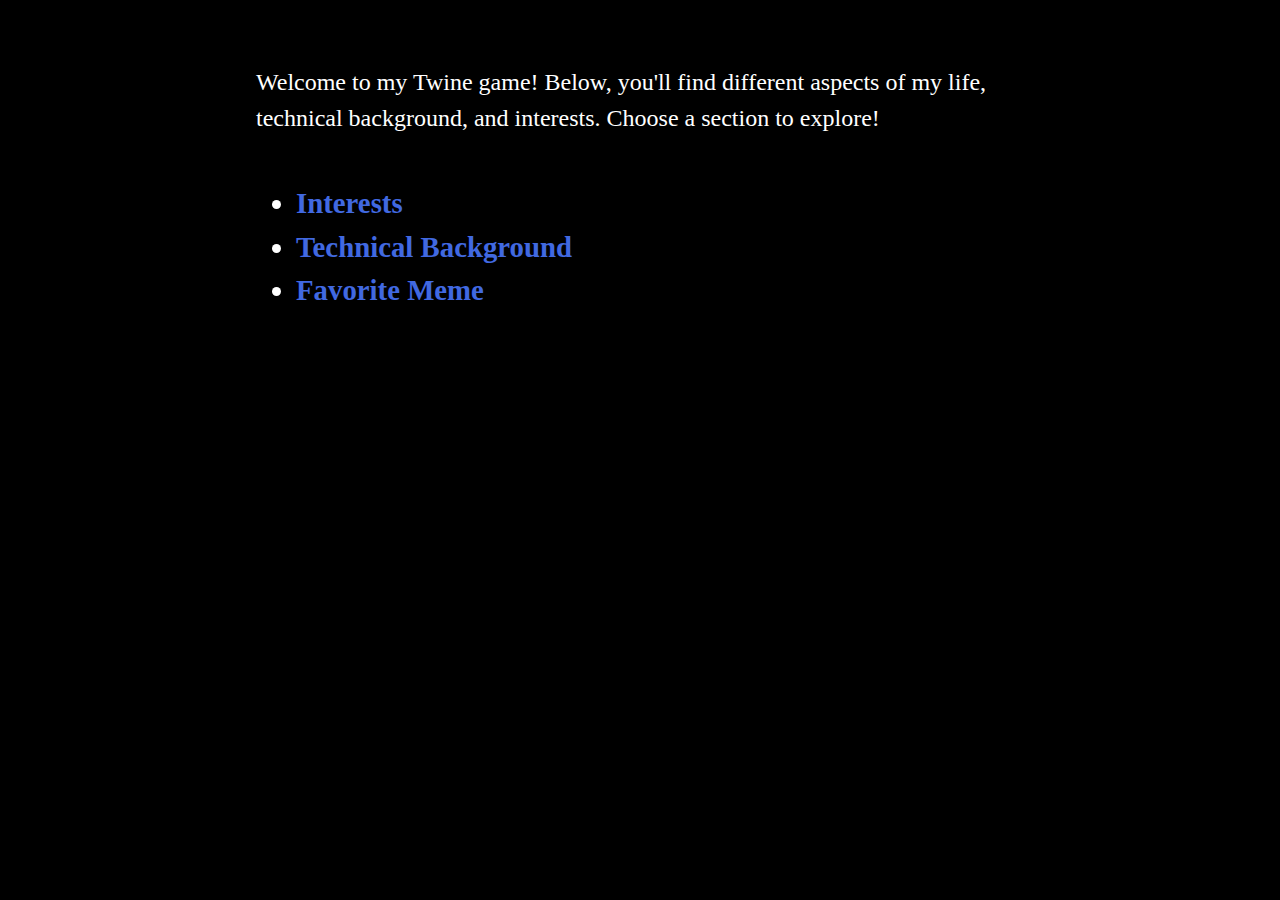
==== commit 127d1d9d: "updated twine game" ====
--- a/README.html
+++ b/README.html
@@ -9,7 +9,49 @@
 </head>
 <body>
 <tw-story><noscript><tw-noscript>JavaScript needs to be enabled to play About Me.</tw-noscript></noscript></tw-story>
-<tw-storydata name="About Me" startnode="1" creator="Twine" creator-version="2.9.2" format="Harlowe" format-version="3.3.9" ifid="EB727EB6-C16B-4B3D-83B1-CF6BBA54F789" options="" tags="" zoom="1" hidden><style role="stylesheet" id="twine-user-stylesheet" type="text/twine-css"></style><script role="script" id="twine-user-script" type="text/twine-javascript"></script><tw-passagedata pid="1" name="README" tags="" position="800,325" size="100,100">Welcome to my Twine game! Below, you&#39;ll find different aspects of my life, technical background, and interests. Choose a section to explore!
+<tw-storydata name="About Me" startnode="1" creator="Twine" creator-version="2.9.2" format="Harlowe" format-version="3.3.9" ifid="EB727EB6-C16B-4B3D-83B1-CF6BBA54F789" options="" tags="" zoom="1" hidden><style role="stylesheet" id="twine-user-stylesheet" type="text/twine-css"><style title="Custom Twine CSS">
+
+    tw-story {
+        background-image: url('images/dndBattle.jpg');
+        background-size: cover;
+        background-position: center;
+        background-attachment: fixed;
+        color: white;
+    }
+
+    h1, h2, h3 {
+        color: #ffffff;
+        text-align: center;
+    }
+
+    img {
+        display: block;
+        margin: 0 auto;
+        max-width: 100%;
+        height: auto;
+    }
+
+    p, ul {
+        font-size: 1.2em;
+        line-height: 1.5em;
+        margin-bottom: 20px;
+    }
+
+    a {
+        background-color: #28a745;
+        color: white;
+        text-decoration: none;
+        padding: 10px 20px;
+        font-size: 16px;
+        border-radius: 5px;
+        display: inline-block;
+    }
+
+    a:hover {
+        background-color: #218838;
+    }
+</style>
+</style><script role="script" id="twine-user-script" type="text/twine-javascript"></script><tw-passagedata pid="1" name="README" tags="" position="800,325" size="100,100">Welcome to my Twine game! Below, you&#39;ll find different aspects of my life, technical background, and interests. Choose a section to explore!
 
 * [[Interests]]
 * [[Technical Background]]
@@ -40,8 +82,7 @@
     * I also did two internships at Huntington Bank where I worked in their data engineering department and MLOps department. I used metadata to perform file ingestions based on customer need. I also wrote a lambda for AWS that would pull files off SharePoint on a Mon-Fri schedule, which would then trigger a series of lambdas to ingest files into the datalake to be used in Snowflake, Athena, and Tableau.
 
 * [[Back to Start]]</tw-passagedata><tw-passagedata pid="4" name="Favorite Meme" tags="" position="862.5,450" size="100,100">Here&#39;s the link to my favorite meme:
-
-* [View Meme](images/MEME.jpg)
+    <img src="images/MEME.jpg" alt="Favorite Meme" style="max-width: 100%; height: auto;"/>
 
 * [[Back to Start]]
 </tw-passagedata><tw-passagedata pid="5" name="Back to Start" tags="" position="987.5,450" size="100,100">Welcome to my Twine game! Below, you&#39;ll find different aspects of my life, technical background, and interests. Choose a section to explore!
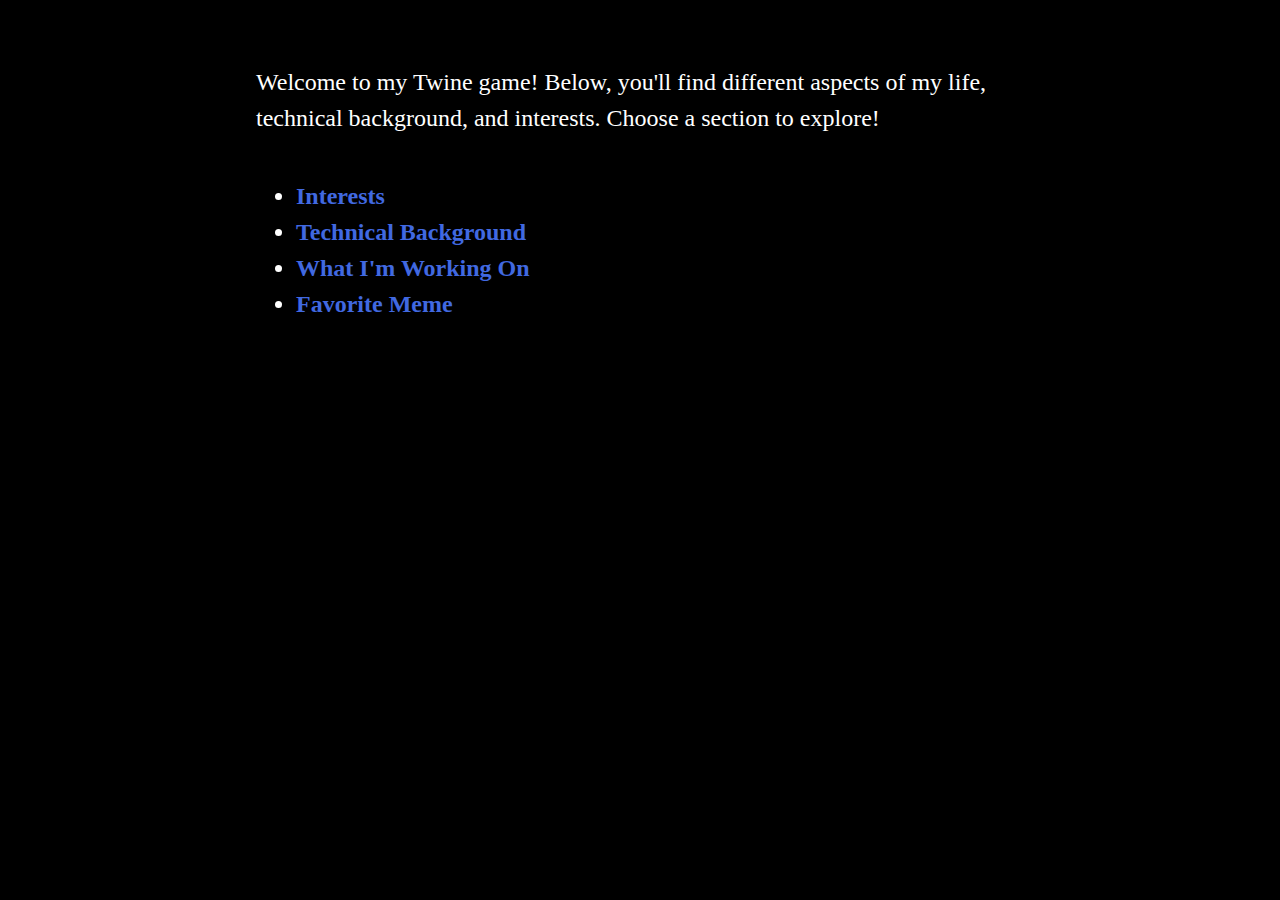
==== commit 21eaf6dc: "updated readme" ====
--- a/README.html
+++ b/README.html
@@ -9,59 +9,18 @@
 </head>
 <body>
 <tw-story><noscript><tw-noscript>JavaScript needs to be enabled to play About Me.</tw-noscript></noscript></tw-story>
-<tw-storydata name="About Me" startnode="1" creator="Twine" creator-version="2.9.2" format="Harlowe" format-version="3.3.9" ifid="EB727EB6-C16B-4B3D-83B1-CF6BBA54F789" options="" tags="" zoom="1" hidden><style role="stylesheet" id="twine-user-stylesheet" type="text/twine-css"><style title="Custom Twine CSS">
-
-    tw-story {
-        background-image: url('images/dndBattle.jpg');
-        background-size: cover;
-        background-position: center;
-        background-attachment: fixed;
-        color: white;
-    }
-
-    h1, h2, h3 {
-        color: #ffffff;
-        text-align: center;
-    }
-
-    img {
-        display: block;
-        margin: 0 auto;
-        max-width: 100%;
-        height: auto;
-    }
-
-    p, ul {
-        font-size: 1.2em;
-        line-height: 1.5em;
-        margin-bottom: 20px;
-    }
-
-    a {
-        background-color: #28a745;
-        color: white;
-        text-decoration: none;
-        padding: 10px 20px;
-        font-size: 16px;
-        border-radius: 5px;
-        display: inline-block;
-    }
-
-    a:hover {
-        background-color: #218838;
-    }
-</style>
-</style><script role="script" id="twine-user-script" type="text/twine-javascript"></script><tw-passagedata pid="1" name="README" tags="" position="800,325" size="100,100">Welcome to my Twine game! Below, you&#39;ll find different aspects of my life, technical background, and interests. Choose a section to explore!
+<tw-storydata name="About Me" startnode="1" creator="Twine" creator-version="2.9.2" format="Harlowe" format-version="3.3.9" ifid="EB727EB6-C16B-4B3D-83B1-CF6BBA54F789" options="" tags="" zoom="1" hidden><style role="stylesheet" id="twine-user-stylesheet" type="text/twine-css"></style><script role="script" id="twine-user-script" type="text/twine-javascript"></script><tw-passagedata pid="1" name="README" tags="" position="675,275" size="100,100">Welcome to my Twine game! Below, you&#39;ll find different aspects of my life, technical background, and interests. Choose a section to explore!
 
 * [[Interests]]
 * [[Technical Background]]
+* [[What I&#39;m Working On]]
 * [[Favorite Meme]]
 
 
 
 
 
-</tw-passagedata><tw-passagedata pid="2" name="Interests" tags="" position="625,450" size="100,100">Here are some of my interests:
+</tw-passagedata><tw-passagedata pid="2" name="Interests" tags="" position="500,450" size="100,100">Here are some of my interests:
 
 * **Personal Interests**:
     * Gaming - I stream whichever game I decide to play pretty regularly on Twitch.
@@ -72,7 +31,7 @@
     * I want to learn more about LLMs and how to utilize them to simplify data for easier public understanding.
     * My current research is simplifying medical testing data for patient understanding.
 
-* [[Back to Start]]</tw-passagedata><tw-passagedata pid="3" name="Technical Background" tags="" position="750,450" size="100,100">Here&#39;s a summary of my technical background:
+* [[Back to Start]]</tw-passagedata><tw-passagedata pid="3" name="Technical Background" tags="" position="625,450" size="100,100">Here&#39;s a summary of my technical background:
 
 * **Programming Languages**:
     * Java, Lisp, Javascript, C, C++, Go, Ruby, Python, Terraform, and assembly language (not very good).
@@ -81,16 +40,21 @@
     * I worked as a data analyst contracted through a marketing agency where I would write surveys, clean results, and analyze data to create charts and graphs to help companies understand trends, user knowledge, and brand awareness. The programs we used were DisplayR, Sawtooth software, SurveyMonkey, Tableau, and a couple others that I can&#39;t recall.
     * I also did two internships at Huntington Bank where I worked in their data engineering department and MLOps department. I used metadata to perform file ingestions based on customer need. I also wrote a lambda for AWS that would pull files off SharePoint on a Mon-Fri schedule, which would then trigger a series of lambdas to ingest files into the datalake to be used in Snowflake, Athena, and Tableau.
 
-* [[Back to Start]]</tw-passagedata><tw-passagedata pid="4" name="Favorite Meme" tags="" position="862.5,450" size="100,100">Here&#39;s the link to my favorite meme:
-    <img src="images/MEME.jpg" alt="Favorite Meme" style="max-width: 100%; height: auto;"/>
+* [[Back to Start]]</tw-passagedata><tw-passagedata pid="4" name="Favorite Meme" tags="" position="750,450" size="100,100">Here&#39;s the link to my favorite meme:
+
+* [View Meme](images/MEME.jpg)
 
 * [[Back to Start]]
-</tw-passagedata><tw-passagedata pid="5" name="Back to Start" tags="" position="987.5,450" size="100,100">Welcome to my Twine game! Below, you&#39;ll find different aspects of my life, technical background, and interests. Choose a section to explore!
+</tw-passagedata><tw-passagedata pid="5" name="Back to Start" tags="" position="650,600" size="100,100">Welcome to my Twine game! Below, you&#39;ll find different aspects of my life, technical background, and interests. Choose a section to explore!
 
 * [[Interests]]
 * [[Technical Background]]
 * [[Favorite Meme]]
-</tw-passagedata></tw-storydata>
+</tw-passagedata><tw-passagedata pid="6" name="What I&#39;m Working On" tags="" position="875,450" size="100,100">Here&#39;s a description of what I&#39;m working on: 
+
+I will be developing a program that generates a summary of a patient’s medical test results, which will be displayed on the patient portal for review. Medical professionals will be able to approve, edit, submit, or decline the summary. The program will follow Agile methodology and will be completed in two months. Since I am working solo, I will handle the development, management, testing, and deployment of the project, as well as all associated tasks such as maintenance, documentation, and monitoring.
+
+* [[Back to Start]]</tw-passagedata></tw-storydata>
 <script title="Twine engine code" data-main="harlowe">(function(){"use strict";
 var require,define;!function(){var e={},r={};require=function(i){var n=e[i];return n&&(r[i]=n[1].apply(void 0,n[0].map(require)),e[i]=void 0),r[i]},(define=function(r,i,n){if("function"==typeof r)return r();e[r]=[i,n]}).amd=!0}();/*!
  * https://github.com/paulmillr/es6-shim
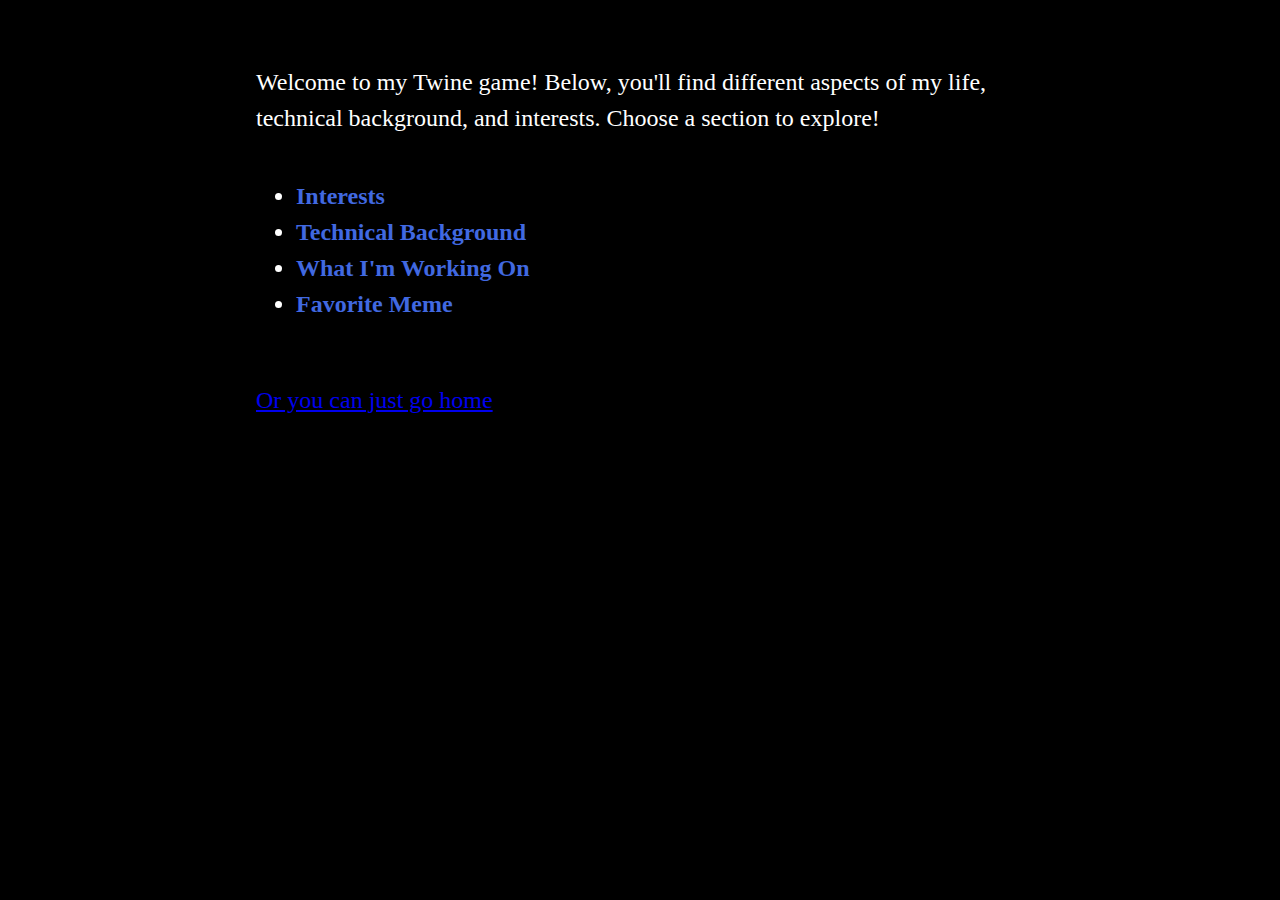
==== commit cc276c3d: "fixed link issues" ====
--- a/README.html
+++ b/README.html
@@ -16,8 +16,7 @@
 * [[What I&#39;m Working On]]
 * [[Favorite Meme]]
 
-
-
+<a href="https://iolis1.github.io/CIS641-HW2-Hernandez/" target="_blank">Or you can just go home</a>
 
 
 </tw-passagedata><tw-passagedata pid="2" name="Interests" tags="" position="500,450" size="100,100">Here are some of my interests:
@@ -40,19 +39,24 @@
     * I worked as a data analyst contracted through a marketing agency where I would write surveys, clean results, and analyze data to create charts and graphs to help companies understand trends, user knowledge, and brand awareness. The programs we used were DisplayR, Sawtooth software, SurveyMonkey, Tableau, and a couple others that I can&#39;t recall.
     * I also did two internships at Huntington Bank where I worked in their data engineering department and MLOps department. I used metadata to perform file ingestions based on customer need. I also wrote a lambda for AWS that would pull files off SharePoint on a Mon-Fri schedule, which would then trigger a series of lambdas to ingest files into the datalake to be used in Snowflake, Athena, and Tableau.
 
-* [[Back to Start]]</tw-passagedata><tw-passagedata pid="4" name="Favorite Meme" tags="" position="750,450" size="100,100">Here&#39;s the link to my favorite meme:
-
-* [View Meme](images/MEME.jpg)
+* [[Back to Start]]</tw-passagedata><tw-passagedata pid="4" name="Favorite Meme" tags="" position="750,450" size="100,100">Here&#39;s my favorite meme; so far...:
+    <img src="images/MEME.jpg" alt="Favorite Meme" />
 
 * [[Back to Start]]
 </tw-passagedata><tw-passagedata pid="5" name="Back to Start" tags="" position="650,600" size="100,100">Welcome to my Twine game! Below, you&#39;ll find different aspects of my life, technical background, and interests. Choose a section to explore!
 
 * [[Interests]]
 * [[Technical Background]]
+* [[What I&#39;m Working On]]
 * [[Favorite Meme]]
+
+<a href="https://iolis1.github.io/CIS641-HW2-Hernandez/" target="_blank">Or you can just go home</a>
 </tw-passagedata><tw-passagedata pid="6" name="What I&#39;m Working On" tags="" position="875,450" size="100,100">Here&#39;s a description of what I&#39;m working on: 
 
 I will be developing a program that generates a summary of a patient’s medical test results, which will be displayed on the patient portal for review. Medical professionals will be able to approve, edit, submit, or decline the summary. The program will follow Agile methodology and will be completed in two months. Since I am working solo, I will handle the development, management, testing, and deployment of the project, as well as all associated tasks such as maintenance, documentation, and monitoring.
+
+<a href="https://iolis1.github.io/GVSU-CIS641-partyOfOne/" target="_blank">Visit my GitHub page</a>
+
 
 * [[Back to Start]]</tw-passagedata></tw-storydata>
 <script title="Twine engine code" data-main="harlowe">(function(){"use strict";
